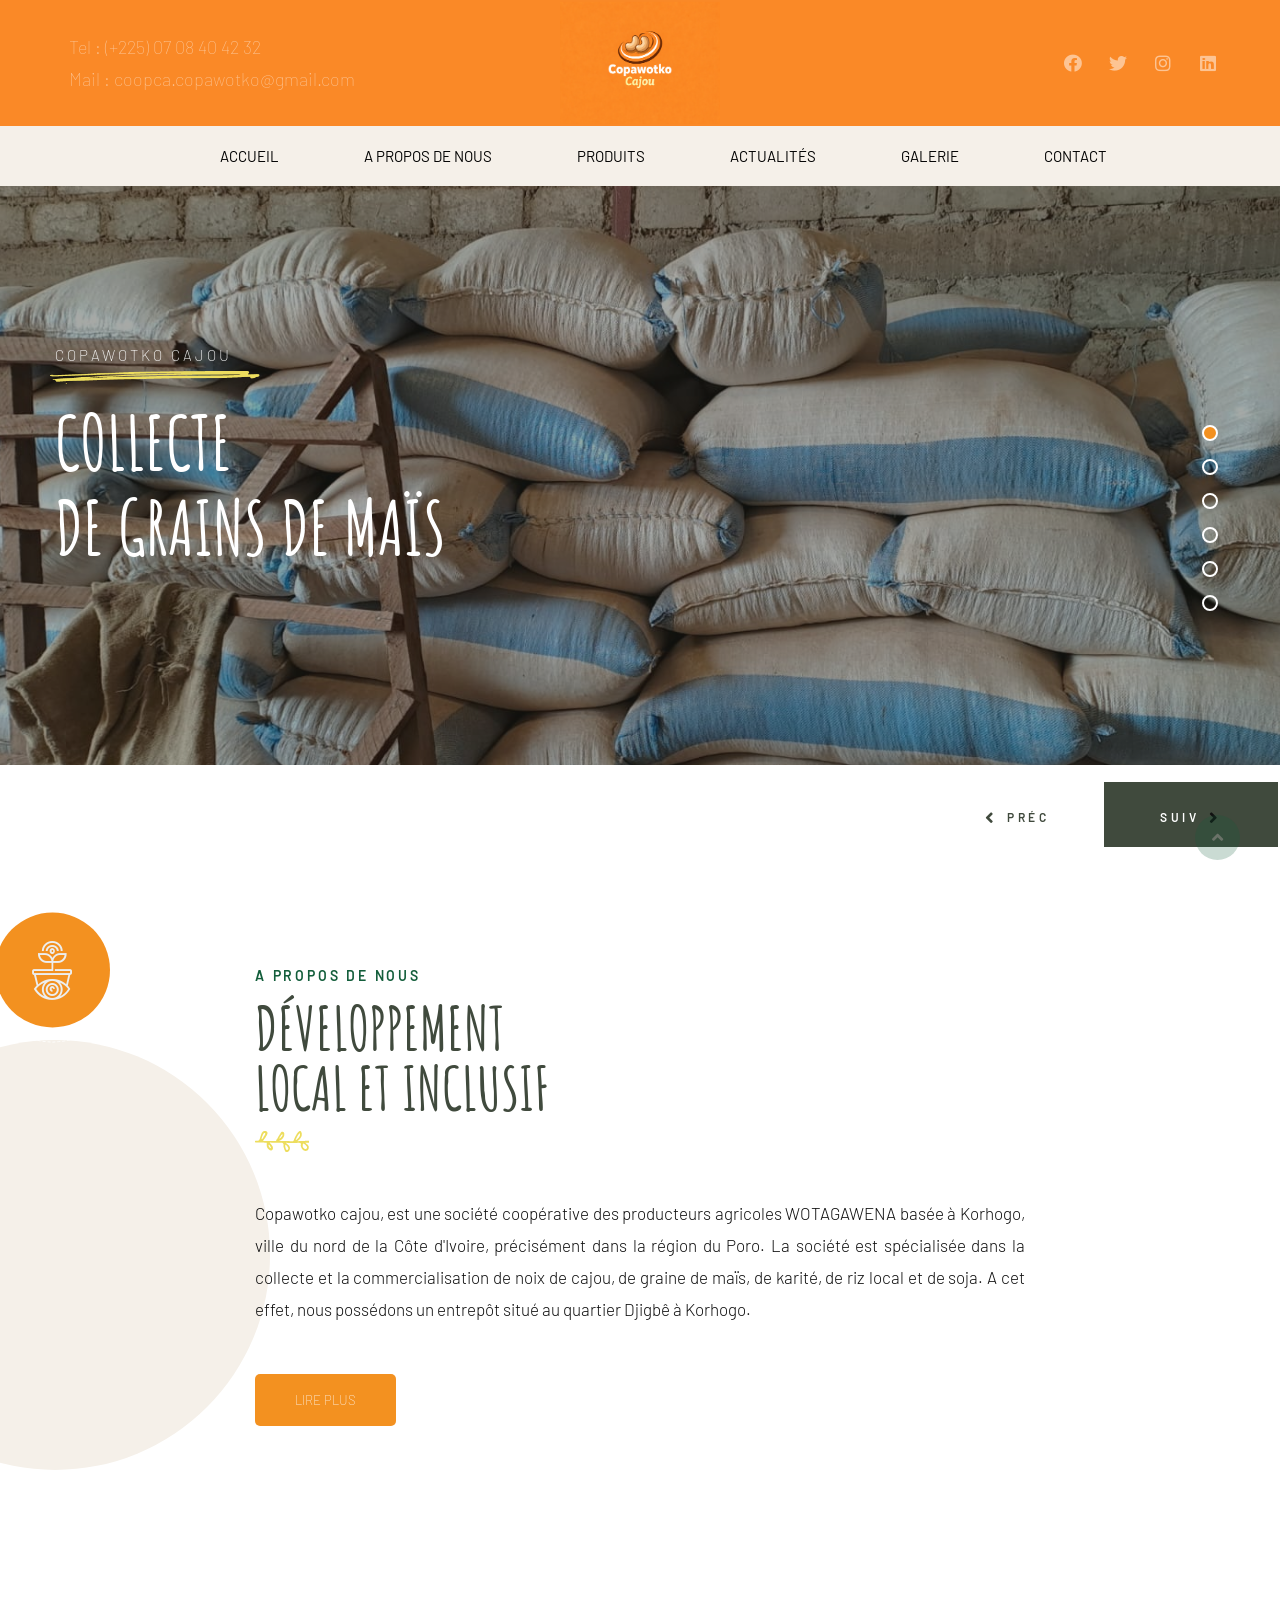
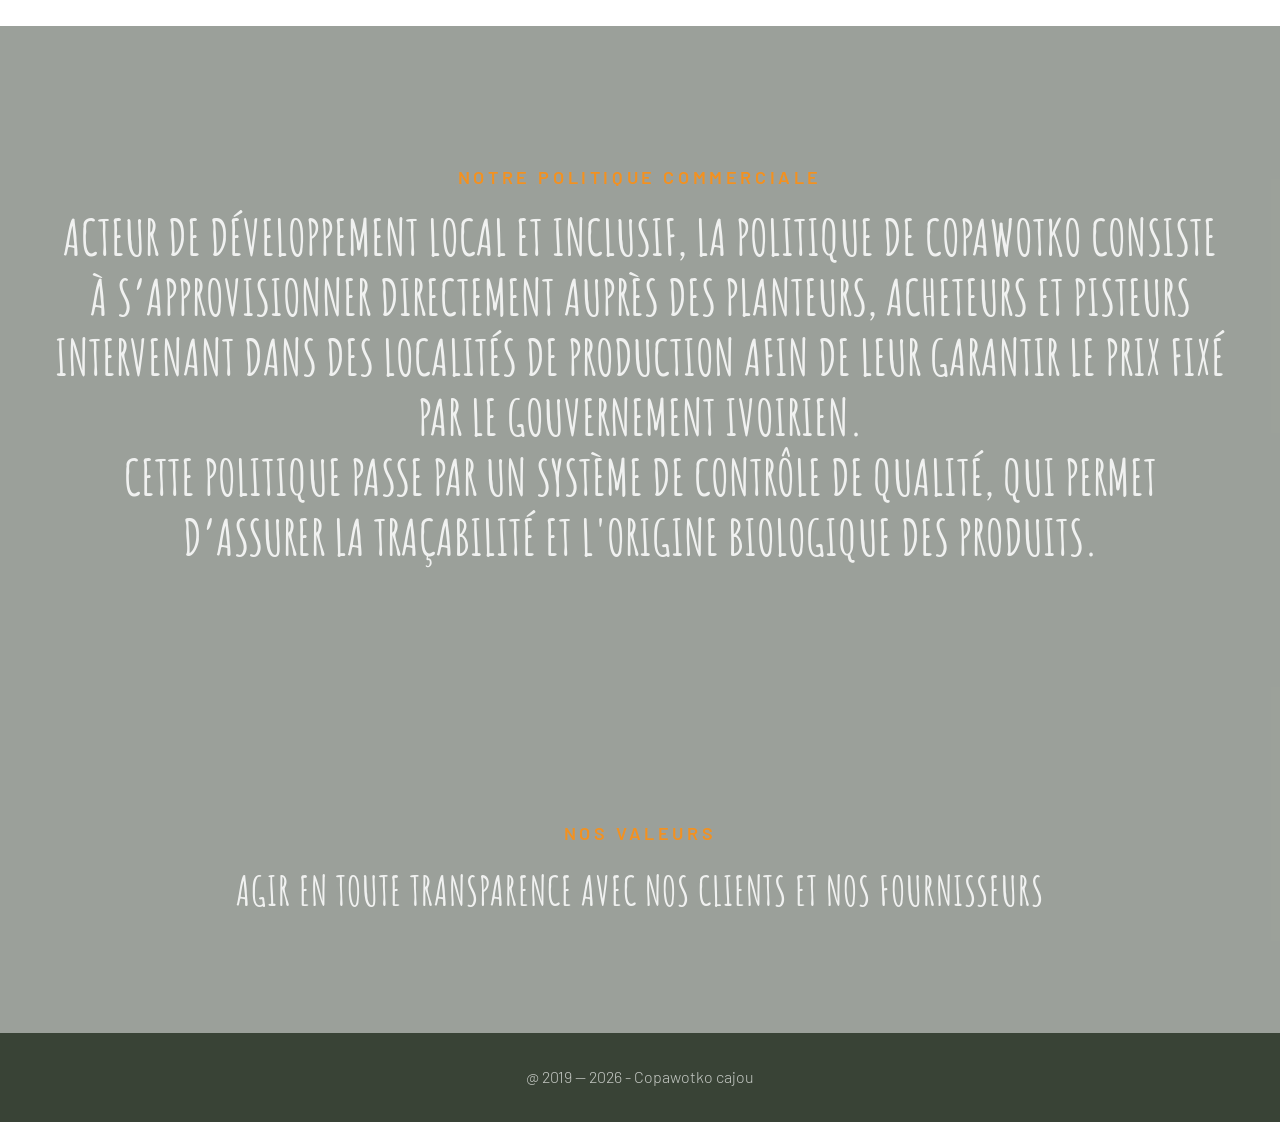
==== index.html @ 872df7a5 "mise à jour du site" ====
<!DOCTYPE html>
<html lang="en">

	
<meta http-equiv="content-type" content="text/html;charset=UTF-8" />
<head>
		<meta http-equiv="Content-Type" content="text/html; charset=UTF-8" /> 
<meta name="viewport" content="width=device-width, initial-scale=1.0">
<meta http-equiv="X-UA-Compatible" content="ie=edge">
<title>Accueil - Copawotko cajou</title>

<meta name="keywords" content="Accueil" />
<meta name="description" content="Copawotko cajou, est une société coopérative des producteurs agricoles WOTAGAWENA basée à Korhogo, ville du nord de la Côte d'Ivoire, précisément dans la région du Poro. La société est spécialisée dans la collecte et la commercialisation de noix de cajou, de maïs et de karité. A cet effet, nous possédons un entrepôt situé au quartier Djêguê à Korhogo." />
<base />

		<link rel="icon" type="image/png" href="assets/images/favicon.png">
<link
	  href="https://fonts.googleapis.com/css2?family=Barlow:ital,wght@0,300;0,400;0,500;0,600;0,700;0,800;1,300;1,400;1,500;1,600;1,700;1,800&amp;display=swap"
	  rel="stylesheet">
<link href="https://fonts.googleapis.com/css2?family=Amatic+SC:wght@400;700&amp;display=swap" rel="stylesheet">

<link rel="stylesheet" href="assets/css/animate.min.css">
<link rel="stylesheet" href="assets/css/bootstrap.min.css">
<link rel="stylesheet" href="assets/css/owl.carousel.min.css">
<link rel="stylesheet" href="assets/css/owl.theme.default.min.css">
<link rel="stylesheet" href="assets/css/magnific-popup.css">
<link rel="stylesheet" href="assets/css/fontawesome-all.min.css">
<link rel="stylesheet" href="assets/css/swiper.min.css">
<link rel="stylesheet" href="assets/css/bootstrap-select.min.css">

<link rel="stylesheet" href="assets/css/jquery.mCustomScrollbar.min.css">
<link rel="stylesheet" href="assets/css/bootstrap-datepicker.min.css">
<link rel="stylesheet" href="assets/css/vegas.min.css">
<link rel="stylesheet" href="assets/css/nouislider.min.css">
<link rel="stylesheet" href="assets/css/nouislider.pips.css">
<link rel="stylesheet" href="assets/css/agrikol_iconl.css">

<link rel="stylesheet" href="assets/css/style.css">
<link rel="stylesheet" href="assets/css/responsive.css">

<!-- Global site tag (gtag.js) - Google Analytics -->
<script async src="https://www.googletagmanager.com/gtag/js?id=G-FK2VE6LWW1"></script>
<script>
  window.dataLayer = window.dataLayer || [];
  function gtag(){dataLayer.push(arguments);}
  gtag('js', new Date());

  gtag('config', 'G-FK2VE6LWW1');
</script>

	</head>

	<body>

		<div class="preloader">
			<img src="assets/images/loader.png" class="preloader__image" alt="">
		</div>

		<div class="page-wrapper">

			<div class="site-header__header-one-wrap">

				<div class="topbar-one">
<!--	<div class="topbar_bg" style="background-image: url(assets/images/shapes/header-bg.png)"></div>-->
	<div class="container">
		<div class="topbar-one__left">
			<a href="Tel:+2252724310802" class="emaillink">
	<span class="icon-pho ne"></span> Tel : (+225) 07 08 40 42 32
</a>
<a href="mailto:coopca.copawotko@gmail.com" class="emaillink">
	<span class="icon-mes sage"></span> Mail : coopca.copawotko@gmail.com
</a>
		</div>
		<div class="topbar-one__middle">
			<a href="#" class="main-nav__logo">
				<img src="assets/images/resources/logo.png" class="main-logo" alt="Logo Copawotko" />
			</a>
		</div>
		<div class="topbar-one__right">
			<div class="topbar-one__social">
				<a href="https://www.facebook.com/copawotko.korhogo"><i class="fab fa-facebook"></i></a>
<a href="#"><i class="fab fa-twitter"></i></a>
<a href="#"><i class="fab fa-instagram"></i></a>
<a href="https://www.linkedin.com/company/copawotko/"><i class="fab fa-linkedin"></i></a>
			</div>
		</div>
	</div>
</div>

				<header class="main-nav__header-one">
	<nav class="header-navigation stricky">
		<div class="container clearfix">
			<div class="main-nav__left">

				<a href="#" class="side-menu__toggler">
					<i class="fa fa-bars"></i>
				</a>
			</div>
			<div class="main-nav__main-navigation">

				<!-- outerTpl -->
<ul class=" main-nav__navigation-box">
<!-- rowTpl -->
<li class="active">
<a href="index.html" >Accueil</a>

</li>
<!-- rowTpl -->
<li>
<a href="a-propos.html" >A propos de nous</a>

</li>
<!-- rowTpl -->
<li>
<a href="produits.html" >Produits</a>

</li>
<!-- rowTpl -->
<li>
<a href="actualites.html" >Actualités</a>

</li>
<!-- rowTpl -->
<li>
<a href="galerie.html" >Galerie</a>

</li>
<!-- rowTpl -->
<li class="last">
<a href="contact.html" >Contact</a>

</li>

</ul>

			</div>
		</div>
	</nav>
</header>

			</div>

			<section class="banner-section banner-one">
	<div class="banner-carousel owl-theme owl-carousel">
		<div class="slide-item">
	<div class="image-layer" style="background-image: url(assets/images/slides/slide11.jpeg);">
	</div>
	<div class="auto-container">
		<div class="content-box">
			<div class="content">
				<div class="inner">
					<div class="sub-title">Copawotko cajou</div>
					<h1>Collecte<br> de grains de maïs</h1>
					
				</div>
			</div>
		</div>
	</div>
</div><div class="slide-item">
	<div class="image-layer" style="background-image: url(assets/images/slides/slide22.jpeg);">
	</div>
	<div class="auto-container">
		<div class="content-box">
			<div class="content">
				<div class="inner">
					<div class="sub-title">Copawotko cajou</div>
					<h1>Collecte<br> de noix de cajou</h1>
					
				</div>
			</div>
		</div>
	</div>
</div><div class="slide-item">
	<div class="image-layer" style="background-image: url(assets/images/slides/slide33.jpeg);">
	</div>
	<div class="auto-container">
		<div class="content-box">
			<div class="content">
				<div class="inner">
					<div class="sub-title">Copawotko cajou</div>
					<h1>Collecte<br> de Joshua. </h1>
					
				</div>
			</div>
		</div>
	</div>
</div><div class="slide-item">
	<div class="image-layer" style="background-image: url(assets/images/slides/slide44.jpeg);">
	</div>
	<div class="auto-container">
		<div class="content-box">
			<div class="content">
				<div class="inner">
					<div class="sub-title">Copawotko cajou</div>
					<h1>Collecte<br> de riz local. </h1>
					
				</div>
			</div>
		</div>
	</div>
</div><div class="slide-item">
	<div class="image-layer" style="background-image: url(assets/images/slides/slide33.jpeg);">
	</div>
	<div class="auto-container">
		<div class="content-box">
			<div class="content">
				<div class="inner">
					<div class="sub-title">Copawotko cajou</div>
					<h1>Collecte<br> de karité. </h1>
					
				</div>
			</div>
		</div>
	</div>
</div><div class="slide-item">
	<div class="image-layer" style="background-image: url(assets/images/slides/slide66.jpg);">
	</div>
	<div class="auto-container">
		<div class="content-box">
			<div class="content">
				<div class="inner">
					<div class="sub-title">Copawotko cajou</div>
					<h1>Location<br> de moyens de transport pour marchandises. </h1>
					
				</div>
			</div>
		</div>
	</div>
</div>
	</div>
</section>

			<section class="about_one">
	<div class="container">
		<div class="row">
			<div class="col-xl-6 col-lg-6">
	<div class="about1_img">
		<div class="about1_shape_1"></div>
		<!--<img src="assets/images/about/home-about01.jpg" alt="A propos de nous">-->
		<div class="about1_icon-box">
			<div class="circle">
				<span class="icon-focus"></span>
			</div>
		</div>
		<!--<div class="about_img_2">
			<img src="assets/images/about/home-about1.jpeg" alt="A propos de nous">
		</div> -->
	</div>
</div>
<div class="col-xl-8 col-lg-10 mx-auto">
	<div class="block-title text-left">
		<p>A propos de nous</p>
		<h3>Développement <br/>local et inclusif</h3>
		<div class="leaf">
			<img src="assets/images/resources/leaf.png" alt="">
		</div>
	</div>
	<div class="about_content">
		<div class="text">
			<p> Copawotko cajou, est une société coopérative des producteurs agricoles WOTAGAWENA basée à Korhogo, ville du nord de la Côte d'Ivoire, précisément dans la région du Poro. La société est spécialisée dans la collecte et la commercialisation de noix de cajou, de graine de maïs, de karité, de riz local et de soja. A cet effet, nous possédons un entrepôt situé au quartier Djigbê à Korhogo. </p>
		</div>

		<div class="about1__button-block">
			<a href="a-propos.html" class="thm-btn about_one__btn">Lire plus</a>
		</div>
	</div>
</div>
		</div>
	</div>
<!-- </section>

			<section class="service_one">
	<div class="container">
		<div class="block-title text-center">
	<p>Collecte et commercialisation</p>
	<h3>Nos produits</h3>
	<div class="leaf">
		<img src="assets/images/resources/leaf.png" alt="">
	</div>
</div>
		<div class="row home-productcenter">
			<div class="col-xl-3 col-lg-3 col-md-6">
	<div class="service_1_single wow fadeInUp">
		<div class="content">
			<h3>Noix de cajou<br></h3>
			<p></p>
		</div>
		<div class="service_1_img">
			<img src="assets/images/products/anacarde.png" alt="Noix de cajou">
			<div class="hover_box">
				<a href="produits/amande-de-cajou-entiere"><span class="icon-left-arrow"></span></a>
			</div>
		</div>
	</div>
</div><div class="col-xl-3 col-lg-3 col-md-6">
	<div class="service_1_single wow fadeInUp">
		<div class="content">
			<h3>Graine de maïs<br></h3>
			<p></p>
		</div>
		<div class="service_1_img">
			<img src="assets/images/products/maïs.png" alt="Graine de maïs">
			<div class="hover_box">
				<a href="produits/graine-de-mais"><span class="icon-left-arrow"></span></a>
			</div>
		</div>
	</div>
</div><div class="col-xl-3 col-lg-3 col-md-6">
	<div class="service_1_single wow fadeInUp">
		<div class="content">
			<h3>Karité<br></h3>
			<p></p>
		</div>
		<div class="service_1_img">
			<img src="assets/images/products/karite.png" alt="Karité">
			<div class="hover_box">
				<a href="produits/beurre-de-cajou"><span class="icon-left-arrow"></span></a>
			</div>
		</div>
	</div>
</div>
		</div>
	</div> -->
</section>

			<section class="video-one" style="background-image:url(assets/images/parlx.jpeg);">
	<div class="container text-center">
		<p>Notre politique commerciale</p>
		<h3>Acteur de développement local et inclusif, la politique de Copawotko consiste à s’approvisionner directement auprès des planteurs, acheteurs et pisteurs intervenant dans des localités de production afin de leur garantir le prix fixé par le Gouvernement ivoirien.<br>Cette politique passe par un système de contrôle de qualité, qui permet d’assurer la traçabilité et l'origine biologique des produits.</h3>
	</div>
<!-- </section>

			<section class="blog-one">
	<div class="container">
			<div class="block-title text-center">
	<p>Restez informé</p>
	<h3>Nos actualités</h3>
	<div class="leaf">
		<img src="assets/images/resources/leaf.png" alt="">
	</div>
</div>
		<div class="row">
			<div class="col-xl-4 col-lg-4">
	<div class="blog_one_single wow fadeInUp" data-wow-delay="300ms">
		<div class="blog_one_image">
			<div class="blog_image">
				<img src="assets/images/blog/carte-postale-dabakala.jpg" alt="Copawotko, une entreprise engagée dans le développement local">
				<div class="blog_one_date_box">
					<p>22 Apr 2021</p>
				</div>
			</div>
			<div class="blog-one__content">
				<h3><a href="actualites/cote-divoire-cajou-une-entreprise-engagee-dans-le-developpement-local.html">Copawotko, une entreprise engagée dans le développement local</a></h3>
				<div class="blog_one_text">
					<p>Entreprise ivoirienne basée à Korhogo, ville du nord de la Côte d'Ivoire, précisément dans la région du Poro</p>
				</div>
				<div class="read_more_btn">
					<a href="actualites/cote-divoire-cajou-une-entreprise-engagee-dans-le-developpement-local.html"><i class="fa fa-angle-right"></i>Lire plus</a>
				</div>
			</div>
		</div>
	</div>
</div><div class="col-xl-4 col-lg-4">
	<div class="blog_one_single wow fadeInUp" data-wow-delay="300ms">
		<div class="blog_one_image">
			<div class="blog_image">
				<img src="assets/images/blog/anacardier.jpg" alt="La Cajou, le maïs et la karite, nos richesses dans le Poro">
				<div class="blog_one_date_box">
					<p>23 Nov 2021</p>
				</div>
			</div>
			<div class="blog-one__content">
				<h3><a href="actualites/la-cajou-notre-richesse-dans-le-hambol.html">La Cajou, notre richesse dans le Poro</a></h3>
				<div class="blog_one_text">
					<p>D’une superficie de 12 500 km², la région du Poro est située au nord de la Côte d’Ivoire. Le département de Korhogo est situé dans le district des Savanes, au nord de la Côte d’Ivoire, et constitue le chef-lieu de la région du Poro.</p>
				</div>
				<div class="read_more_btn">
					<a href="actualites/la-cajou-notre-richesse-dans-le-hambol.html"><i class="fa fa-angle-right"></i>Lire plus</a>
				</div>
			</div>
		</div>
	</div>
</div><div class="col-xl-4 col-lg-4">
	<div class="blog_one_single wow fadeInUp" data-wow-delay="300ms">
		<div class="blog_one_image">
			<div class="blog_image">
				<img src="assets/images/blog/cicajou.jpg" alt="Noix de cajou : la Côte d'Ivoire réalise sa «meilleure campagne» depuis cinq ans">
				<div class="blog_one_date_box">
					<p>22 Apr 2021</p>
				</div>
			</div>
			<div class="blog-one__content">
				<h3><a href="actualites/noix-de-cajou-la-cote-divoire-realise-sa-meilleure-campagne-depuis-cinq-ans.html">Noix de cajou : la Côte d'Ivoire réalise sa «meilleure campagne» depuis cinq ans</a></h3>
				<div class="blog_one_text">
					<p>La Côte d'Ivoire, leader mondial de la noix de cajou, réalise en 2021 «sa meilleure campagne de commercialisation»</p>
				</div>
				<div class="read_more_btn">
					<a href="actualites/noix-de-cajou-la-cote-divoire-realise-sa-meilleure-campagne-depuis-cinq-ans.html"><i class="fa fa-angle-right"></i>Lire plus</a>
				</div>
			</div>
		</div>
	</div>
</div>
		</div>
	</div>-->
</section>

			<section class="video-one" style="background-image:url(assets/images/parlx.jpeg);">
	<div class="container parallax_two text-center">
		<p>Nos valeurs</p>
		<h3>Agir en toute transparence avec nos clients et nos fournisseurs</h3>
	</div>
</section>			

			<div class="site-footer_bottom">
	<div class="container site-footer_container">
		<div class="site-footer_bottom_copyright">
			<p>@ 2019 &mdash; 2026 - Copawotko cajou</p>
		</div>
	</div>
</div>

		</div> 

		<a href="#" data-target="html" class="scroll-to-target scroll-to-top"><i class="fa fa-angle-up"></i></a>

		<div class="side-menu__block">
	<div class="side-menu__block-overlay custom-cursor__overlay">
		<div class="cursor"></div>
		<div class="cursor-follower"></div>
	</div><!-- /.side-menu__block-overlay -->
	<div class="side-menu__block-inner ">
		<div class="side-menu__top justify-content-end">
			<a href="#" class="side-menu__toggler side-menu__close-btn">
				<img src="assets/images/shapes/close-1-1.png" alt="">
			</a>
		</div><!-- /.side-menu__top -->

		<nav class="mobile-nav__container">
			<!-- content is loading via js -->
		</nav>

		<div class="side-menu__sep"></div><!-- /.side-menu__sep -->

		<div class="side-menu__content">
			<p>
				<a href="Tel:+2252724310802" class="emaillink">
	<span class="icon-pho ne"></span> Tel : (+225) 07 08 40 42 32
</a>
<a href="mailto:coopca.copawotko@gmail.com" class="emaillink">
	<span class="icon-mes sage"></span> Mail : coopca.copawotko@gmail.com
</a>
			</p>
			<div class="side-menu__social">
				<a href="https://www.facebook.com/copawotko.korhogo"><i class="fab fa-facebook"></i></a>
<a href="#"><i class="fab fa-twitter"></i></a>
<a href="#"><i class="fab fa-instagram"></i></a>
<a href="https://www.linkedin.com/company/copawotko/"><i class="fab fa-linkedin"></i></a>
			</div>
		</div>
	</div>
</div>

		<script src="assets/js/jquery.min.js"></script>
<script src="assets/js/bootstrap.bundle.min.js"></script>
<script src="assets/js/owl.carousel.min.js"></script>
<script src="assets/js/waypoints.min.js"></script>
<script src="assets/js/jquery.counterup.min.js"></script>
<script src="assets/js/TweenMax.min.js"></script>
<script src="assets/js/wow.js"></script>
<script src="assets/js/jquery.magnific-popup.min.js"></script>
<script src="assets/js/jquery.ajaxchimp.min.js"></script>
<script src="assets/js/swiper.min.js"></script>
<script src="assets/js/typed-2.0.11.js"></script>
<script src="assets/js/vegas.min.js"></script>
<script src="assets/js/jquery.validate.min.js"></script>
<script src="assets/js/bootstrap-select.min.js"></script>
<script src="assets/js/countdown.min.js"></script>
<script src="assets/js/jquery.mCustomScrollbar.concat.min.js"></script>
<script src="assets/js/bootstrap-datepicker.min.js"></script>
<script src="assets/js/nouislider.min.js"></script>
<script src="assets/js/isotope.js"></script>
<script src="assets/js/appear.js"></script>


<script src="assets/js/theme.js"></script>

<script src="../www.google.com/recaptcha/api.js" async defer></script>

	</body>

</html>
---- assets/css/vegas.min.css ----
.vegas-overlay,.vegas-slide,.vegas-slide-inner,.vegas-timer,.vegas-wrapper{position:absolute;top:0;left:0;bottom:0;right:0;overflow:hidden;border:none;padding:0;margin:0}.vegas-overlay{opacity:.5;background:url(overlays/02.html) center center}.vegas-timer{top:auto;bottom:0;height:2px}.vegas-timer-progress{width:0;height:100%;background:#fff;transition:width ease-out}.vegas-timer-running .vegas-timer-progress{width:100%}.vegas-slide,.vegas-slide-inner{margin:0;padding:0;background:center center no-repeat;-webkit-transform:translateZ(0);transform:translateZ(0);will-change:transform,opacity}body .vegas-container{overflow:hidden!important;position:relative}.vegas-video{min-width:100%;min-height:100%;width:auto;height:auto}body.vegas-container{overflow:auto;position:static;z-index:-2}body.vegas-container>.vegas-overlay,body.vegas-container>.vegas-slide,body.vegas-container>.vegas-timer{position:fixed;z-index:-1}.vegas-transition-blur,.vegas-transition-blur2{opacity:0;-webkit-filter:blur(32px) brightness(1.01);filter:blur(32px) brightness(1.01)}.vegas-transition-blur-in,.vegas-transition-blur2-in{opacity:1;-webkit-filter:blur(0) brightness(1.01);filter:blur(0) brightness(1.01)}.vegas-transition-blur2-out{opacity:0}.vegas-transition-burn,.vegas-transition-burn2{opacity:0;-webkit-filter:contrast(1000%) saturate(1000%);filter:contrast(1000%) saturate(1000%)}.vegas-transition-burn-in,.vegas-transition-burn2-in{opacity:1;-webkit-filter:contrast(100%) saturate(100%);filter:contrast(100%) saturate(100%)}.vegas-transition-burn2-out{opacity:0;-webkit-filter:contrast(1000%) saturate(1000%);filter:contrast(1000%) saturate(1000%)}.vegas-transition-fade,.vegas-transition-fade2{opacity:0}.vegas-transition-fade-in,.vegas-transition-fade2-in{opacity:1}.vegas-transition-fade2-out{opacity:0}.vegas-transition-flash,.vegas-transition-flash2{opacity:0;-webkit-filter:brightness(25);filter:brightness(25)}.vegas-transition-flash-in,.vegas-transition-flash2-in{opacity:1;-webkit-filter:brightness(1);filter:brightness(1)}.vegas-transition-flash2-out{opacity:0;-webkit-filter:brightness(25);filter:brightness(25)}.vegas-transition-negative,.vegas-transition-negative2{opacity:0;-webkit-filter:invert(100%);filter:invert(100%)}.vegas-transition-negative-in,.vegas-transition-negative2-in{opacity:1;-webkit-filter:invert(0);filter:invert(0)}.vegas-transition-negative2-out{opacity:0;-webkit-filter:invert(100%);filter:invert(100%)}.vegas-transition-slideDown,.vegas-transition-slideDown2{-webkit-transform:translateY(-100%);transform:translateY(-100%)}.vegas-transition-slideDown-in,.vegas-transition-slideDown2-in{-webkit-transform:translateY(0);transform:translateY(0)}.vegas-transition-slideDown2-out{-webkit-transform:translateY(100%);transform:translateY(100%)}.vegas-transition-slideLeft,.vegas-transition-slideLeft2{-webkit-transform:translateX(100%);transform:translateX(100%)}.vegas-transition-slideLeft-in,.vegas-transition-slideLeft2-in{-webkit-transform:translateX(0);transform:translateX(0)}.vegas-transition-slideLeft2-out,.vegas-transition-slideRight,.vegas-transition-slideRight2{-webkit-transform:translateX(-100%);transform:translateX(-100%)}.vegas-transition-slideRight-in,.vegas-transition-slideRight2-in{-webkit-transform:translateX(0);transform:translateX(0)}.vegas-transition-slideRight2-out{-webkit-transform:translateX(100%);transform:translateX(100%)}.vegas-transition-slideUp,.vegas-transition-slideUp2{-webkit-transform:translateY(100%);transform:translateY(100%)}.vegas-transition-slideUp-in,.vegas-transition-slideUp2-in{-webkit-transform:translateY(0);transform:translateY(0)}.vegas-transition-slideUp2-out{-webkit-transform:translateY(-100%);transform:translateY(-100%)}.vegas-transition-swirlLeft,.vegas-transition-swirlLeft2{-webkit-transform:scale(2) rotate(35deg);transform:scale(2) rotate(35deg);opacity:0}.vegas-transition-swirlLeft-in,.vegas-transition-swirlLeft2-in{-webkit-transform:scale(1) rotate(0);transform:scale(1) rotate(0);opacity:1}.vegas-transition-swirlLeft2-out,.vegas-transition-swirlRight,.vegas-transition-swirlRight2{-webkit-transform:scale(2) rotate(-35deg);transform:scale(2) rotate(-35deg);opacity:0}.vegas-transition-swirlRight-in,.vegas-transition-swirlRight2-in{-webkit-transform:scale(1) rotate(0);transform:scale(1) rotate(0);opacity:1}.vegas-transition-swirlRight2-out{-webkit-transform:scale(2) rotate(35deg);transform:scale(2) rotate(35deg);opacity:0}.vegas-transition-zoomIn,.vegas-transition-zoomIn2{-webkit-transform:scale(0);transform:scale(0);opacity:0}.vegas-transition-zoomIn-in,.vegas-transition-zoomIn2-in{-webkit-transform:scale(1);transform:scale(1);opacity:1}.vegas-transition-zoomIn2-out,.vegas-transition-zoomOut,.vegas-transition-zoomOut2{-webkit-transform:scale(2);transform:scale(2);opacity:0}.vegas-transition-zoomOut-in,.vegas-transition-zoomOut2-in{-webkit-transform:scale(1);transform:scale(1);opacity:1}.vegas-transition-zoomOut2-out{-webkit-transform:scale(0);transform:scale(0);opacity:0}.vegas-animation-kenburns{-webkit-animation:kenburns ease-out;animation:kenburns ease-out}@-webkit-keyframes kenburns{0%{-webkit-transform:scale(1.5);transform:scale(1.5)}100%{-webkit-transform:scale(1);transform:scale(1)}}@keyframes kenburns{0%{-webkit-transform:scale(1.5);transform:scale(1.5)}100%{-webkit-transform:scale(1);transform:scale(1)}}.vegas-animation-kenburnsDownLeft{-webkit-animation:kenburnsDownLeft ease-out;animation:kenburnsDownLeft ease-out}@-webkit-keyframes kenburnsDownLeft{0%{-webkit-transform:scale(1.5) translate(10%,-10%);transform:scale(1.5) translate(10%,-10%)}100%{-webkit-transform:scale(1) translate(0,0);transform:scale(1) translate(0,0)}}@keyframes kenburnsDownLeft{0%{-webkit-transform:scale(1.5) translate(10%,-10%);transform:scale(1.5) translate(10%,-10%)}100%{-webkit-transform:scale(1) translate(0,0);transform:scale(1) translate(0,0)}}.vegas-animation-kenburnsDownRight{-webkit-animation:kenburnsDownRight ease-out;animation:kenburnsDownRight ease-out}@-webkit-keyframes kenburnsDownRight{0%{-webkit-transform:scale(1.5) translate(-10%,-10%);transform:scale(1.5) translate(-10%,-10%)}100%{-webkit-transform:scale(1) translate(0,0);transform:scale(1) translate(0,0)}}@keyframes kenburnsDownRight{0%{-webkit-transform:scale(1.5) translate(-10%,-10%);transform:scale(1.5) translate(-10%,-10%)}100%{-webkit-transform:scale(1) translate(0,0);transform:scale(1) translate(0,0)}}.vegas-animation-kenburnsDown{-webkit-animation:kenburnsDown ease-out;animation:kenburnsDown ease-out}@-webkit-keyframes kenburnsDown{0%{-webkit-transform:scale(1.5) translate(0,-10%);transform:scale(1.5) translate(0,-10%)}100%{-webkit-transform:scale(1) translate(0,0);transform:scale(1) translate(0,0)}}@keyframes kenburnsDown{0%{-webkit-transform:scale(1.5) translate(0,-10%);transform:scale(1.5) translate(0,-10%)}100%{-webkit-transform:scale(1) translate(0,0);transform:scale(1) translate(0,0)}}.vegas-animation-kenburnsLeft{-webkit-animation:kenburnsLeft ease-out;animation:kenburnsLeft ease-out}@-webkit-keyframes kenburnsLeft{0%{-webkit-transform:scale(1.5) translate(10%,0);transform:scale(1.5) translate(10%,0)}100%{-webkit-transform:scale(1) translate(0,0);transform:scale(1) translate(0,0)}}@keyframes kenburnsLeft{0%{-webkit-transform:scale(1.5) translate(10%,0);transform:scale(1.5) translate(10%,0)}100%{-webkit-transform:scale(1) translate(0,0);transform:scale(1) translate(0,0)}}.vegas-animation-kenburnsRight{-webkit-animation:kenburnsRight ease-out;animation:kenburnsRight ease-out}@-webkit-keyframes kenburnsRight{0%{-webkit-transform:scale(1.5) translate(-10%,0);transform:scale(1.5) translate(-10%,0)}100%{-webkit-transform:scale(1) translate(0,0);transform:scale(1) translate(0,0)}}@keyframes kenburnsRight{0%{-webkit-transform:scale(1.5) translate(-10%,0);transform:scale(1.5) translate(-10%,0)}100%{-webkit-transform:scale(1) translate(0,0);transform:scale(1) translate(0,0)}}.vegas-animation-kenburnsUpLeft{-webkit-animation:kenburnsUpLeft ease-out;animation:kenburnsUpLeft ease-out}@-webkit-keyframes kenburnsUpLeft{0%{-webkit-transform:scale(1.5) translate(10%,10%);transform:scale(1.5) translate(10%,10%)}100%{-webkit-transform:scale(1) translate(0,0);transform:scale(1) translate(0,0)}}@keyframes kenburnsUpLeft{0%{-webkit-transform:scale(1.5) translate(10%,10%);transform:scale(1.5) translate(10%,10%)}100%{-webkit-transform:scale(1) translate(0,0);transform:scale(1) translate(0,0)}}.vegas-animation-kenburnsUpRight{-webkit-animation:kenburnsUpRight ease-out;animation:kenburnsUpRight ease-out}@-webkit-keyframes kenburnsUpRight{0%{-webkit-transform:scale(1.5) translate(-10%,10%);transform:scale(1.5) translate(-10%,10%)}100%{-webkit-transform:scale(1) translate(0,0);transform:scale(1) translate(0,0)}}@keyframes kenburnsUpRight{0%{-webkit-transform:scale(1.5) translate(-10%,10%);transform:scale(1.5) translate(-10%,10%)}100%{-webkit-transform:scale(1) translate(0,0);transform:scale(1) translate(0,0)}}.vegas-animation-kenburnsUp{-webkit-animation:kenburnsUp ease-out;animation:kenburnsUp ease-out}@-webkit-keyframes kenburnsUp{0%{-webkit-transform:scale(1.5) translate(0,10%);transform:scale(1.5) translate(0,10%)}100%{-webkit-transform:scale(1) translate(0,0);transform:scale(1) translate(0,0)}}@keyframes kenburnsUp{0%{-webkit-transform:scale(1.5) translate(0,10%);transform:scale(1.5) translate(0,10%)}100%{-webkit-transform:scale(1) translate(0,0);transform:scale(1) translate(0,0)}}
/*# sourceMappingURL=vegas.min.css.map */
---- assets/css/nouislider.min.css ----
/*! nouislider - 14.1.1 - 12/15/2019 */
.noUi-target,.noUi-target *{-webkit-touch-callout:none;-webkit-tap-highlight-color:transparent;-webkit-user-select:none;-ms-touch-action:none;touch-action:none;-ms-user-select:none;-moz-user-select:none;user-select:none;-moz-box-sizing:border-box;box-sizing:border-box}.noUi-target{position:relative}.noUi-base,.noUi-connects{width:100%;height:100%;position:relative;z-index:1}.noUi-connects{overflow:hidden;z-index:0}.noUi-connect,.noUi-origin{will-change:transform;position:absolute;z-index:1;top:0;right:0;-ms-transform-origin:0 0;-webkit-transform-origin:0 0;-webkit-transform-style:preserve-3d;transform-origin:0 0;transform-style:flat}.noUi-connect{height:100%;width:100%}.noUi-origin{height:10%;width:10%}.noUi-txt-dir-rtl.noUi-horizontal .noUi-origin{left:0;right:auto}.noUi-vertical .noUi-origin{width:0}.noUi-horizontal .noUi-origin{height:0}.noUi-handle{-webkit-backface-visibility:hidden;backface-visibility:hidden;position:absolute}.noUi-touch-area{height:100%;width:100%}.noUi-state-tap .noUi-connect,.noUi-state-tap .noUi-origin{-webkit-transition:transform .3s;transition:transform .3s}.noUi-state-drag *{cursor:inherit!important}.noUi-horizontal{height:18px}.noUi-horizontal .noUi-handle{width:34px;height:28px;right:-17px;top:-6px}.noUi-vertical{width:18px}.noUi-vertical .noUi-handle{width:28px;height:34px;right:-6px;top:-17px}.noUi-txt-dir-rtl.noUi-horizontal .noUi-handle{left:-17px;right:auto}.noUi-target{background:#FAFAFA;border-radius:4px;border:1px solid #D3D3D3;box-shadow:inset 0 1px 1px #F0F0F0,0 3px 6px -5px #BBB}.noUi-connects{border-radius:3px}.noUi-connect{background:#3FB8AF}.noUi-draggable{cursor:ew-resize}.noUi-vertical .noUi-draggable{cursor:ns-resize}.noUi-handle{border:1px solid #D9D9D9;border-radius:3px;background:#FFF;cursor:default;box-shadow:inset 0 0 1px #FFF,inset 0 1px 7px #EBEBEB,0 3px 6px -3px #BBB}.noUi-active{box-shadow:inset 0 0 1px #FFF,inset 0 1px 7px #DDD,0 3px 6px -3px #BBB}.noUi-handle:after,.noUi-handle:before{content:"";display:block;position:absolute;height:14px;width:1px;background:#E8E7E6;left:14px;top:6px}.noUi-handle:after{left:17px}.noUi-vertical .noUi-handle:after,.noUi-vertical .noUi-handle:before{width:14px;height:1px;left:6px;top:14px}.noUi-vertical .noUi-handle:after{top:17px}[disabled] .noUi-connect{background:#B8B8B8}[disabled] .noUi-handle,[disabled].noUi-handle,[disabled].noUi-target{cursor:not-allowed}.noUi-pips,.noUi-pips *{-moz-box-sizing:border-box;box-sizing:border-box}.noUi-pips{position:absolute;color:#999}.noUi-value{position:absolute;white-space:nowrap;text-align:center}.noUi-value-sub{color:#ccc;font-size:10px}.noUi-marker{position:absolute;background:#CCC}.noUi-marker-sub{background:#AAA}.noUi-marker-large{background:#AAA}.noUi-pips-horizontal{padding:10px 0;height:80px;top:100%;left:0;width:100%}.noUi-value-horizontal{-webkit-transform:translate(-50%,50%);transform:translate(-50%,50%)}.noUi-rtl .noUi-value-horizontal{-webkit-transform:translate(50%,50%);transform:translate(50%,50%)}.noUi-marker-horizontal.noUi-marker{margin-left:-1px;width:2px;height:5px}.noUi-marker-horizontal.noUi-marker-sub{height:10px}.noUi-marker-horizontal.noUi-marker-large{height:15px}.noUi-pips-vertical{padding:0 10px;height:100%;top:0;left:100%}.noUi-value-vertical{-webkit-transform:translate(0,-50%);transform:translate(0,-50%);padding-left:25px}.noUi-rtl .noUi-value-vertical{-webkit-transform:translate(0,50%);transform:translate(0,50%)}.noUi-marker-vertical.noUi-marker{width:5px;height:2px;margin-top:-1px}.noUi-marker-vertical.noUi-marker-sub{width:10px}.noUi-marker-vertical.noUi-marker-large{width:15px}.noUi-tooltip{display:block;position:absolute;border:1px solid #D9D9D9;border-radius:3px;background:#fff;color:#000;padding:5px;text-align:center;white-space:nowrap}.noUi-horizontal .noUi-tooltip{-webkit-transform:translate(-50%,0);transform:translate(-50%,0);left:50%;bottom:120%}.noUi-vertical .noUi-tooltip{-webkit-transform:translate(0,-50%);transform:translate(0,-50%);top:50%;right:120%}
---- assets/css/nouislider.pips.css ----
/* Base;
 *
 */
.noUi-pips,
.noUi-pips * {
-moz-box-sizing: border-box;
	box-sizing: border-box;
}
.noUi-pips {
	position: absolute;
	font: 400 12px Arial;
	color: #999;
}

/* Values;
 *
 */
.noUi-value {
	width: 40px;
	position: absolute;
	text-align: center;
}
.noUi-value-sub {
	color: #ccc;
	font-size: 10px;
}

/* Markings;
 *
 */
.noUi-marker {
	position: absolute;
	background: #CCC;
}
.noUi-marker-sub {
	background: #AAA;
}
.noUi-marker-large {
	background: #AAA;
}

/* Horizontal layout;
 *
 */
.noUi-pips-horizontal {
	padding: 10px 0;
	height: 50px;
	top: 100%;
	left: 0;
	width: 100%;
}
.noUi-value-horizontal {
	margin-left: -20px;
	padding-top: 20px;
}
.noUi-value-horizontal.noUi-value-sub {
	padding-top: 15px;
}

.noUi-marker-horizontal.noUi-marker {
	margin-left: -1px;
	width: 2px;
	height: 5px;
}
.noUi-marker-horizontal.noUi-marker-sub {
	height: 10px;
}
.noUi-marker-horizontal.noUi-marker-large {
	height: 15px;
}

/* Vertical layout;
 *
 */
.noUi-pips-vertical {
	padding: 0 10px;
	height: 100%;
	top: 0;
	left: 100%;
}
.noUi-value-vertical {
	width: 15px;
	margin-left: 20px;
	margin-top: -5px;
}

.noUi-marker-vertical.noUi-marker {
	width: 5px;
	height: 2px;
	margin-top: -1px;
}
.noUi-marker-vertical.noUi-marker-sub {
	width: 10px;
}
.noUi-marker-vertical.noUi-marker-large {
	width: 15px;
}
---- assets/css/agrikol_iconl.css ----
@font-face {
  font-family: 'icomoon';
  src:  url('../fonts/icomoone8d3.eot?esr9ov');
  src:  url('../fonts/icomoone8d3.eot?esr9ov#iefix') format('embedded-opentype'),
    url('../fonts/icomoone8d3.ttf?esr9ov') format('truetype'),
    url('../fonts/icomoone8d3.woff?esr9ov') format('woff'),
    url('../fonts/icomoone8d3.svg?esr9ov#icomoon') format('svg');
  font-weight: normal;
  font-style: normal;
  font-display: block;
}

[class^="icon-"], [class*=" icon-"] {
  /* use !important to prevent issues with browser extensions that change fonts */
  font-family: 'icomoon' !important;
  speak: never;
  font-style: normal;
  font-weight: normal;
  font-variant: normal;
  text-transform: none;
  line-height: 1;

  /* Better Font Rendering =========== */
  -webkit-font-smoothing: antialiased;
  -moz-osx-font-smoothing: grayscale;
}

.icon-left-arrow:before {
  content: "\e900";
}
.icon-message:before {
  content: "\e901";
}
.icon-phone-call:before {
  content: "\e902";
}
.icon-magnifying-glass:before {
  content: "\e903";
}
.icon-shopping-cart:before {
  content: "\e904";
}
.icon-focus:before {
  content: "\e905";
}
.icon-harvest:before {
  content: "\e906";
}
.icon-temperature:before {
  content: "\e907";
}
.icon-tractor:before {
  content: "\e908";
}
.icon-cart:before {
  content: "\e909";
}
.icon-watering-can:before {
  content: "\e90a";
}
.icon-log:before {
  content: "\e90b";
}
.icon-placeholder:before {
  content: "\e90c";
}
.icon-clock:before {
  content: "\e90d";
}
.icon-farmer:before {
  content: "\e90e";
}
.icon-growth:before {
  content: "\e90f";
}
.icon-plus-symbol:before {
  content: "\e910";
}
.icon-calendar:before {
  content: "\e911";
}
.icon-customer-service:before {
  content: "\e912";
}
.icon-handshake:before {
  content: "\e913";
}
.icon-undulating-arrow:before {
  content: "\e914";
}
.icon-watering:before {
  content: "\e915";
}
.icon-wheelbarrow:before {
  content: "\e916";
}
.icon-customer-review:before {
  content: "\e917";
}
.icon-meeting:before {
  content: "\e918";
}
.icon-pdf:before {
  content: "\e919";
}
---- assets/css/style.css ----
/*--------------------------------------------------------------
>>> TABLE OF CONTENTS:
----------------------------------------------------------------
# Common
# Topbar
# Main Menu
# Footer
# Search Popup
# Sidemenu
# Banner
# Blog
	## Blog Details
	## Comments
# Page Header
# Contact
	## Contact Info
# Sidebar
# Mailchimp
# Brand
# Team
# Call To Action
# Gallery
# Error 404
# Video
# Testimonials
# FAQ
# Tour
	## Tour Sidebar
# Destinations
# Features
# Funfact
# Tour Search
--------------------------------------------------------------*/

/*--------------------------------------------------------------
# Common
--------------------------------------------------------------*/

/*font-family: 'Barlow', sans-serif;
font-family: 'Amatic SC', cursive;*/

:root {
  --thm-font: "Barlow", sans-serif;
  --heading-font: "Amatic SC", cursive;
  --thm-base: #f39120;
  --thm-base-rgb: 237, 221, 94;
  --thm-primary: #135e3b;
  --thm-primary-rgb: 91, 140, 81;
  --thm-black: #404a3d;
  --thm-black-rgb: 64, 74, 61;
  --thm-gray: #eceeef;
}

body {
  font-family: var(--thm-font);
  color: #101010;
  font-size: 17px;
  line-height: 32px;
  font-weight: 300;
}
button:focus {
  outline: none;
}
a:active,
a:hover,
a:focus,
a:visited {
  text-decoration: none;
}

h1,
h2,
h3,
h4,
h5,
h6 {
  text-transform: uppercase;
  font-family: var(--heading-font);
}

.page-wrapper {
  position: relative;
  margin: 0 auto;
  width: 100%;
  min-width: 300px;
  overflow: hidden;
}

@media (min-width: 1200px) {
  .container {
    max-width: 1200px;
  }
}

.auto-container {
  position: static;
  max-width: 1200px;
  padding: 0px 15px;
  margin: 0 auto;
}

.block-title {
  margin-bottom: 60px;
  margin-top: -6px;
}

.block-title p {
  margin: 0;
  text-transform: uppercase;
  color: var(--thm-primary);
  font-size: 14px;
  font-weight: 600;
  letter-spacing: 0.2em;
  line-height: 24px;
}

.block-title h3 {
  margin: 10px 0 0px;
  color: var(--thm-black);
  font-size: 60px;
  font-weight: 700;
  font-family: var(--heading-font);
  line-height: 1em;
}

@media (max-width: 425px) {
  .block-title h3 {
    font-size: 45px;
    line-height: 1.2;
  }
}

.block-title .leaf {
  padding-top: 5px;
}

.thm-btn {
  display: inline-block;
  vertical-align: middle;
  border: none;
  outline: none;
  background-color: var(--thm-base);
  font-size: 13px;
  color: #ffffff;
  font-weight: 100;
  padding: 10px 40px;
  border-radius: 5px;
  -webkit-transition: all 0.4s ease;
  transition: all 0.4s ease;
  text-transform: uppercase;
}

.thm-btn:hover {
  background-color: var(--thm-primary);
  color: #ffffff;
}

.owl-carousel.owl-dot-type1 .owl-stage-outer {
  position: relative;
  display: block;
  padding-top: 0px;
  padding-bottom: 0px;
}
.owl-carousel.owl-dot-type1 .owl-dots {
  position: relative;
  display: block;
  text-align: center;
  line-height: 12px;
  margin: 0 !important;
}
.owl-carousel.owl-dot-type1 .owl-dots .owl-dot {
  position: relative;
  display: inline-block;
  width: 12px;
  height: 12px;
  background: #ffffff;
  border: 1px solid #2e343a;
  margin: 0px 5px;
  padding: 0px;
  border-radius: 50%;
  transition: all 100ms linear;
  transition-delay: 0.1s;
}
.owl-carousel.owl-dot-type1 .owl-dots .owl-dot span {
  display: none;
}
.owl-carousel.owl-dot-type1 .owl-dots .owl-dot.active {
  border-color: #2e343a;
  background: #2e343a;
}

.bootstrap-select .btn-light:not(:disabled):not(.disabled).active,
.bootstrap-select .btn-light:not(:disabled):not(.disabled):active,
.bootstrap-select .show > .btn-light.dropdown-toggle {
  background-color: transparent !important;
  box-shadow: none !important;
  outline: none !important;
}

.bootstrap-select > .dropdown-toggle {
  box-shadow: none !important;
}

.bootstrap-select .dropdown-toggle:focus,
.bootstrap-select > select.mobile-device:focus + .dropdown-toggle {
  outline: none !important;
}

.bootstrap-select .dropdown-menu {
  padding-top: 0;
  padding-bottom: 0;
  margin-top: 0;
  z-index: 991;
  border-radius: 0;
}

.bootstrap-select .dropdown-menu > li + li > a {
  border-top: 1px solid var(--thm-gray);
}

.bootstrap-select .dropdown-menu > li.selected > a {
  background: var(--thm-primary);
  color: #fff;
}

.bootstrap-select .dropdown-menu > li > a {
  font-size: 16px;
  font-weight: 500;
  padding: 4px 20px;
  color: #ffffff;
  background: var(--thm-black);
  -webkit-transition: all 0.4s ease;
  transition: all 0.4s ease;
}

.bootstrap-select .dropdown-menu > li > a:hover {
  background: var(--thm-primary);
  color: #fff;
  cursor: pointer;
}

/* datepicker */

.datepicker.dropdown-menu {
  min-width: 17rem;
}

.datepicker table {
  width: 100%;
}

.post-pagination {
  display: -webkit-box;
  display: flex;
  -webkit-box-pack: center;
  justify-content: center;
  -webkit-box-align: center;
  align-items: center;
  flex-wrap: wrap;
}

.post-pagination a {
  border-radius: 50%;
  background-color: var(--thm-gray);
  color: #9ca3a9;
  font-size: 18px;
  font-weight: 600;
  text-align: center;
  padding: 0;
  display: -webkit-box;
  display: flex;
  -webkit-box-align: center;
  align-items: center;
  -webkit-box-pack: center;
  justify-content: center;
  width: 57px;
  height: 57px;
  -webkit-transition: all 0.4s ease;
  transition: all 0.4s ease;
}

.post-pagination a:hover {
  background-color: var(--thm-primary);
  color: #fff;
}

.post-pagination a.active {
  background-color: var(--thm-base);
  color: #fff;
  cursor: auto;
}

.post-pagination a + a {
  margin-left: 15px;
}

/* owl dots style */

.thm__owl-carousel .owl-dots {
  margin-top: 20px;
}

.thm__owl-carousel .owl-dots .owl-dot {
  outline: none;
}

.thm__owl-carousel .owl-dots .owl-dot span {
  margin: 0 2.5px;
  padding: 0;
  width: 14px;
  height: 14px;
  background-color: var(--thm-gray);
  border-radius: 50%;
  -webkit-transition: all 500ms ease;
  transition: all 500ms ease;
}

.thm__owl-carousel .owl-dots .owl-dot:hover span,
.thm__owl-carousel .owl-dots .owl-dot.active span {
  background-color: var(--thm-primary);
}

.thm__owl-carousel.light-dots .owl-dots .owl-dot span {
  background-color: #fff;
}

.thm__owl-carousel.light-dots .owl-dots .owl-dot:hover span,
.thm__owl-carousel.light-dots .owl-dots .owl-dot.active span {
  background-color: var(--thm-primary);
}

.preloader {
  position: fixed;
  background-color: #fff;
  background-position: center center;
  background-repeat: no-repeat;
  top: 0;
  left: 0;
  right: 0;
  bottom: 0;
  z-index: 9999999991;
  display: -webkit-box;
  display: flex;
  -webkit-box-pack: center;
  justify-content: center;
  -webkit-box-align: center;
  align-items: center;
  text-align: center;
}

.preloader__image {
  -webkit-animation-fill-mode: both;
  animation-fill-mode: both;
  -webkit-animation-name: flipInY;
  animation-name: flipInY;
  -webkit-animation-duration: 2s;
  animation-duration: 2s;
  -webkit-animation-iteration-count: infinite;
  animation-iteration-count: infinite;
}

.scroll-to-top {
  display: inline-block;
  width: 45px;
  height: 45px;
  background: var(--thm-primary);
  position: fixed;
  bottom: 40px;
  right: 40px;
  z-index: 99;
  text-align: center;
  -webkit-transition: all 0.4s ease;
  transition: all 0.4s ease;
  display: none;
  border-radius: 50%;
  transition: all 0.4s ease;
}

.scroll-to-top i {
  color: #ffffff;
  font-size: 18px;
  line-height: 45px;
}

.scroll-to-top:hover {
  background-color: #ebd954;
}

.scroll-to-top:hover i {
  color: #fff;
}

.thm-base-bg {
  background-color: var(--thm-primary);
}

.thm-base-bg-2 {
  background-color: var(--thm-base);
}

.thm-gray-bg {
  background-color: var(--thm-gray);
}

/* home 5 */

.home-5__content-wrap {
  background-color: var(--thm-black);
  position: relative;
}

.home-5__bg {
  position: absolute;
  top: 0;
  left: 0;
  width: 100%;
  height: 100%;
}

.home-5__bg-inner {
  height: 100% !important;
}

.home-5__social {
  position: absolute;
  top: 50%;
  left: 120px;
  -webkit-transform: translateY(-50%);
  transform: translateY(-50%);
  display: -webkit-box;
  display: flex;
  -webkit-box-orient: vertical;
  -webkit-box-direction: normal;
  flex-direction: column;
  z-index: 100;
}
.home-5__social a {
  color: #fff;
  font-size: 22px;
  -webkit-transition: all 500ms ease;
  transition: all 500ms ease;
}
.home-5__social a:hover {
  color: var(--thm-primary);
}
.home-5__social a + a {
  margin-top: 15px;
}

.home-5__floated-text {
  font-size: 400px;
  font-weight: 200;
  color: #ffffff;
  letter-spacing: 0.2em;
  position: absolute;
  top: 50%;
  left: 50%;
  text-transform: uppercase;
  -webkit-transform: translateY(-50%) translateX(-50%);
  transform: translateY(-50%) translateX(-50%);
  z-index: 10;
  text-align: center;
  opacity: 0.05;
}

/* home 7 */

.home-7-content-wrap {
  position: relative;
}

.home-7-content__bg {
  position: absolute;
  top: 0;
  left: 0;
  right: 0;
  bottom: -37px;
  background-position: top;
  background-repeat: no-repeat;
  background-position: bottom center;
  opacity: 0.07;
  background-color: #004c85;
  background-blend-mode: multiply;
  z-index: 10;
}

.home-7-content-wrap .container {
  position: relative;
  z-index: 11;
}

/* Cursor Style */
.cursor {
  position: absolute;
  background-color: #fff;
  width: 6px;
  height: 6px;
  border-radius: 100%;
  z-index: 1;
  -webkit-transition: 0.2s cubic-bezier(0.75, -0.27, 0.3, 1.33) opacity,
    0.3s cubic-bezier(0.75, -1.27, 0.3, 2.33) -webkit-transform;
  transition: 0.2s cubic-bezier(0.75, -0.27, 0.3, 1.33) opacity,
    0.3s cubic-bezier(0.75, -1.27, 0.3, 2.33) -webkit-transform;
  transition: 0.3s cubic-bezier(0.75, -1.27, 0.3, 2.33) transform,
    0.2s cubic-bezier(0.75, -0.27, 0.3, 1.33) opacity;
  transition: 0.3s cubic-bezier(0.75, -1.27, 0.3, 2.33) transform,
    0.2s cubic-bezier(0.75, -0.27, 0.3, 1.33) opacity,
    0.3s cubic-bezier(0.75, -1.27, 0.3, 2.33) -webkit-transform;
  -webkit-user-select: none;
  -moz-user-select: none;
  -ms-user-select: none;
  user-select: none;
  pointer-events: none;
  z-index: 10000;
  -webkit-transform: scale(1);
  transform: scale(1);
  visibility: hidden;
}

.cursor {
  visibility: visible;
}

.cursor.active {
  opacity: 0.5;
  -webkit-transform: scale(0);
  transform: scale(0);
}

.cursor.hovered {
  opacity: 0.08;
}

.cursor-follower {
  position: absolute;
  background-color: RGBA(255, 255, 255, 0.3);
  width: 50px;
  height: 50px;
  border-radius: 100%;
  z-index: 1;
  -webkit-transition: 0.2s cubic-bezier(0.75, -0.27, 0.3, 1.33) opacity,
    0.6s cubic-bezier(0.75, -1.27, 0.3, 2.33) -webkit-transform;
  transition: 0.2s cubic-bezier(0.75, -0.27, 0.3, 1.33) opacity,
    0.6s cubic-bezier(0.75, -1.27, 0.3, 2.33) -webkit-transform;
  transition: 0.6s cubic-bezier(0.75, -1.27, 0.3, 2.33) transform,
    0.2s cubic-bezier(0.75, -0.27, 0.3, 1.33) opacity;
  transition: 0.6s cubic-bezier(0.75, -1.27, 0.3, 2.33) transform,
    0.2s cubic-bezier(0.75, -0.27, 0.3, 1.33) opacity,
    0.6s cubic-bezier(0.75, -1.27, 0.3, 2.33) -webkit-transform;
  -webkit-user-select: none;
  -moz-user-select: none;
  -ms-user-select: none;
  user-select: none;
  pointer-events: none;
  z-index: 10000;
  visibility: hidden;
}

.cursor-follower {
  visibility: visible;
}

.cursor-follower.active {
  opacity: 0.7;
  -webkit-transform: scale(1);
  transform: scale(1);
}

.cursor-follower.hovered {
  opacity: 0.08;
}

.cursor-follower.close-cursor:before {
  position: absolute;
  content: "";
  height: 25px;
  width: 2px;
  background: #fff;
  left: 48%;
  top: 12px;
  -webkit-transform: rotate(-45deg);
  transform: rotate(-45deg);
  display: inline-block;
}

.cursor-follower.close-cursor:after {
  position: absolute;
  content: "";
  height: 25px;
  width: 2px;
  background: #fff;
  right: 48%;
  top: 12px;
  -webkit-transform: rotate(45deg);
  transform: rotate(45deg);
}

/*--------------------------------------------------------------
# Topbar
--------------------------------------------------------------*/
.site-header__header-one-wrap {
  position: relative;
  display: block;
}
.topbar-one {
  position: relative;
  background-color: #fa8927;
}

.main-nav__logo .main-logo {
  width: 160px;
}
.topbar-one .topbar_bg {
  position: absolute;
  left: 0;
  bottom: -16px;
  right: 0;
  height: 16px;
  z-index: 1;
}
.topbar-one .container {
  min-height: 126px;
  position: relative;
  display: -webkit-box;
  display: flex;
  -webkit-box-align: center;
  align-items: center;
  -webkit-box-pack: justify;
  justify-content: space-between;
}
.topbar-one__left {
  display: -webkit-box;
  display: flex;
  -webkit-box-align: center;
  align-items: flex-start;
  flex-wrap: nowrap;
  flex-direction: column;
}
.topbar-one__left a {
  color: rgb(255 255 255 / 50%);
  font-size: 18px;
  font-weight: 100;
  -webkit-transition: all 500ms ease;
  transition: all 500ms ease;
}
.topbar-one__left a span {
  position: relative;
  top: 1px;
  display: inline-block;
  padding-right: 10px;
  color: var(--thm-primary);
  font-size: 18px;
}
.topbar-one__left a:hover {
  color: var(--thm-base);
}
.topbar-one__left a + a {
  margin-left: 0px;
}

.topbar-one__middle {
  position: absolute;
  top: 50%;
  left: 50%;
  transform: translateY(-50%) translateX(-50%);
}
.topbar-one__middle a {
  display: inline-block;
}

.topbar-one__right {
  display: -webkit-box;
  display: flex;
  -webkit-box-align: center;
  align-items: center;
}
.topbar-one__social {
  display: -webkit-box;
  display: flex;
  -webkit-box-align: center;
  align-items: center;
}
.topbar-one__social a + a {
  margin-left: 10px;
}
.topbar-one__social a {
  display: -webkit-box;
  display: flex;
  -webkit-box-align: center;
  align-items: center;
  -webkit-box-pack: center;
  justify-content: center;
  text-align: center;
  width: 35px;
  height: 45px;
  background-color: rgb(255 255 255 / 0%);
  color: rgb(255 255 255 / 50%);
  font-size: 18px;
  border-radius: 50%;
  -webkit-transition: all 500ms ease;
  transition: all 500ms ease;
}
.topbar-one__social a:hover {
  background-color: var(--thm-primary);
  color: #fff;
}
.topbar-one__social.home-four a {
  opacity: 0.3;
}
.topbar-one__social.home-four a:hover {
  opacity: 1;
  color: #878986;
  background-color: #f5f0e9;
}

/*--------------------------------------------------------------
# Main Menu
--------------------------------------------------------------*/
.main-nav__header-one {
  position: relative;
  background: #f5f0e9;
}
.main-nav__header-one .container {
  position: relative;
  display: -webkit-box;
  display: flex;
  -webkit-box-align: center;
  align-items: center;
}

.main-nav__left {
  width: 100%;
  max-width: 45px;
  display: block;
  margin-right: 100px;
  padding: 32px 0 15px;
}
.main-nav__search {
  position: relative;
  color: var(--thm-black);
  font-size: 25px;
  transition: all 500ms ease;
}
.main-nav__search:hover {
  color: var(--thm-base);
}
.main-nav__left .side-menu__toggler {
  position: relative;
  display: inline-block;
  margin-left: 30px;
  font-size: 20px;
  color: var(--thm-black);
}

.main_nav__left_four .side-menu__toggler {
  color: #fff;
}

.main-nav__main-navigation .main-nav__navigation-box {
  margin: 0;
  padding: 0;
  list-style: none;
  display: -moz-flex;
  display: -ms-flex;
  display: -o-flex;
  display: -webkit-box;
  display: flex;
  -webkit-box-align: center;
  align-items: center;
}
.main-nav__main-navigation .main-nav__navigation-box,
.main-nav__main-navigation .main-nav__navigation-box ul {
  margin: 0;
  padding: 0;
  list-style: none;
}
.main-nav__main-navigation .main-nav__navigation-box > li + li {
  margin-left: 45px;
}
.main-nav__main-navigation .main-nav__navigation-box > li {
  position: relative;
  padding: 10px 0px 10px;
}
.main-nav__main-navigation .main-nav__navigation-box > li > a {
  position: relative;
  display: inline-block;
  padding: 0px 20px;
  border-radius: 5px;
  color: #000000;
  font-size: 15px;
  line-height: 40px;
  font-weight: 400;
  text-transform: uppercase;
  -webkit-transition: all 500ms ease;
  transition: all 500ms ease;
  z-index: 1;
}
.main-nav__main-navigation .main-nav__navigation-box > li > a:before {
  position: absolute;
  top: 0;
  left: 0;
  bottom: 0;
  right: 0;
  border-radius: 7px;
  /* background: var(--thm-base); */
  content: "";
  transform: scaleX(0.5);
  opacity: 0;
  transition: all 500ms ease;
  z-index: -1;
}
.main-nav__main-navigation .main-nav__navigation-box > li:hover > a,
.main-nav__main-navigation .main-nav__navigation-box > li.current > a,
.main-nav__main-navigation
  .main-nav__navigation-box
  > li.current-menu-item
  > a {
  color: var(--thm-base);
}
.main-nav__main-navigation .main-nav__navigation-box > li:hover > a:before,
.main-nav__main-navigation .main-nav__navigation-box > li.current > a:before,
.main-nav__main-navigation
  .main-nav__navigation-box
  > li.current-menu-item
  > a:before {
  opacity: 1;
  transform: scaleX(1);
}

/* Dropdown menu */
.main-nav__main-navigation .dropdown-btn {
  display: none;
}
.main-nav__main-navigation .main-nav__navigation-box > li ul {
  position: absolute;
  width: 230px;
  background-color: #fff;
  border-top: 0px solid #f7f6f6;
  box-shadow: 2px 2px 5px 1px rgba(0, 0, 0, 0.05),
    -2px 0px 5px 1px rgba(0, 0, 0, 0.05);
  -webkit-transform-origin: top;
  transform-origin: top;
  visibility: hidden;
  opacity: 0;
  z-index: 991;
  -webkit-transition: opacity 500ms ease, visibility 500ms ease,
    -webkit-transform 500ms ease;
  transition: opacity 500ms ease, visibility 500ms ease,
    -webkit-transform 500ms ease;
  transition: transform 500ms ease, opacity 500ms ease, visibility 500ms ease;
  transition: transform 500ms ease, opacity 500ms ease, visibility 500ms ease,
    -webkit-transform 500ms ease;
}
.main-nav__main-navigation .main-nav__navigation-box > li ul > li {
  position: relative;
}
.main-nav__main-navigation .main-nav__navigation-box > li ul > li + li {
  border-top: 1px solid #f7f6f6;
}
.main-nav__main-navigation .main-nav__navigation-box > li ul > li > a {
  display: block;
  color: var(--thm-black);
  font-size: 14px;
  word-break: break-all;
  padding-top: 9.5px;
  padding-bottom: 9.5px;
  padding-left: 20px;
  padding-right: 20px;
  -webkit-transition: all 500ms ease;
  transition: all 500ms ease;
}
.main-nav__main-navigation .main-nav__navigation-box > li ul > li:hover > a {
  background-color: var(--thm-base);
}

/* Second level menu */
.main-nav__main-navigation .main-nav__navigation-box > li > ul {
  top: 100%;
  left: 0;
  -webkit-transform: translateY(30px);
  transform: translateY(30px);

  visibility: hidden;
  opacity: 0;
}
.main-nav__main-navigation .main-nav__navigation-box > li:hover > ul {
  -webkit-transform: translateY(0);
  transform: translateY(0);
  visibility: visible;
  opacity: 1;
}

/* Third level menu */
.main-nav__main-navigation .main-nav__navigation-box > li > ul > li > ul {
  top: 0;
  left: 100%;
  -webkit-transform: translateX(30px);
  transform: translateX(30px);
  visibility: hidden;
  opacity: 0;
}
.main-nav__main-navigation .main-nav__navigation-box > li > ul > li:hover > ul {
  -webkit-transform: translateX(0px);
  transform: translateX(0px);
  visibility: visible;
  opacity: 1;
}

/* After Third level menu */
.main-nav__main-navigation
  .main-nav__navigation-box
  > li
  > ul
  > li
  > ul
  > li
  ul {
  display: none;
}

.main-nav__right {
  margin-left: auto;
  display: -webkit-box;
  display: flex;
  -webkit-box-align: center;
  align-items: center;
}
.main-nav__right .icon_cart_box {
  position: relative;
  display: block;
  padding: 32px 0 15px;
}
.main-nav__right .icon_cart_box a {
  color: var(--thm-black);
  font-size: 25px;
}

/* stricky Menu Css */
.stricked-menu {
  position: fixed;
  top: 0;
  left: 0;
  width: 100%;
  z-index: 99;
  background-color: #ffffff;
  box-shadow: 0px 6px 13px 0px rgba(0, 0, 0, 0.06);
  opacity: 0;
  -webkit-transform: translateY(-110%);
  transform: translateY(-110%);
  -webkit-transition: all 0.4s ease;
  transition: all 0.4s ease;
}
.stricked-menu.stricky-fixed {
  opacity: 1;
  -webkit-transform: translateY(0%);
  transform: translateY(0%);
}
.stricked-menu.stricky-fixed
  .main-nav__main-navigation
  .main-nav__navigation-box
  > li {
  position: relative;
  padding: 25px 0px 25px;
}
.stricked-menu.stricky-fixed .main-nav__left {
  padding: 29px 0 23px;
}
.stricked-menu.stricky-fixed .main-nav__right .icon_cart_box {
  padding: 29px 0 23px;
  top: 0;
}

/*--------------------------------------------------------------
# Site Header Header Two Wrap
--------------------------------------------------------------*/
.site_header__header_two_wrap {
  position: relative;
}
.topbar-two {
  position: relative;
  display: block;
}
.topbar_two_content {
  position: relative;
}
.logo-box-two {
  position: relative;
  display: block;
  width: 200px;
  z-index: 10;
  padding: 29.5px 0;
}
.logo-box-two:before {
  position: absolute;
  top: 0;
  left: -50000px;
  bottom: 0;
  right: 0;
  background: #f5f0e9;
  content: "";
  z-index: -1;
}
.logo-box-two a {
  position: relative;
  display: inline-block;
}

.header_address_two {
  position: relative;
  display: block;
  padding: 40px 0;
}
.header_address_two ul {
  margin: 0;
}
.header_address_two ul li {
  position: relative;
  display: block;
  float: left;
  border-right: 1px solid #f5f0e9;
  padding-left: 36px;
  padding-right: 30px;
  margin-right: 26px;
}
.header_address_two ul li:first-child {
  margin-left: 37px;
}
.header_address_two ul li:last-child {
  margin-right: 0;
  border-right: none;
  padding-right: 0;
}
.header_address_two ul li .address_icon {
  position: absolute;
  top: 2px;
  left: 0;
  color: var(--thm-primary);
  font-size: 20px;
}
.header_address_two ul li .address_title {
  position: relative;
}
.header_address_two ul li .address_title h6 {
  color: var(--thm-black);
  font-size: 14px;
  line-height: 20px;
  font-weight: 600;
  margin: 0 0 5px;
  font-family: var(--thm-font);
}
.header_address_two ul li .address_title p {
  color: #878986;
  font-size: 14px;
  line-height: 20px;
  margin: 5px 0 0;
}
.header_address_two ul li .address_title p a {
  color: #878986;
}

.header_btn_two {
  position: relative;
  display: block;
  padding: 32.5px 0;
}
.header_btn_two a.thm-btn {
  padding: 13px 40.5px;
  font-size: 16px;
}

.main-nav__header_two {
  position: relative;
  display: block;
  background: var(--thm-black);
  border-bottom: 1px solid rgba(255, 255, 255, 0.15);
}
.main-nav__main-navigation.two .main-nav__navigation-box > li {
  padding: 15px 0px 15px;
}
.main-nav__main-navigation.two .main-nav__navigation-box > li > a {
  color: #c5c9c4;
  font-weight: 600;
}
.main-nav__main-navigation.two .main-nav__navigation-box > li:hover > a,
.main-nav__main-navigation.two .main-nav__navigation-box > li.current > a,
.main-nav__main-navigation.two
  .main-nav__navigation-box
  > li.current-menu-item
  > a {
  color: var(--thm-black);
}

.main_nav_right_two {
  position: relative;
  display: block;
}
.main_nav_right_two .icon_search_box {
  position: relative;
  float: left;
  line-height: 0;
  padding: 20px 0;
  margin-right: 40px;
}
.main_nav_right_two .icon_search_box a {
  color: #ffffff;
  line-height: 30px;
}
.main_nav_right_two .icon_cart_box {
  position: relative;
  float: right;
  line-height: 0;
  padding: 20px 0;
}
.main_nav_right_two .icon_cart_box a {
  color: #ffffff;
  font-size: 25px;
  line-height: 30px;
}

.main-nav__header_two .stricked-menu {
  background-color: var(--thm-black);
  box-shadow: none;
}
.stricked-menu .main_nav_right_two .icon_search_box {
  padding: 30px 0;
}
.stricked-menu .main_nav_right_two .icon_cart_box {
  padding: 30px 0;
}

/*--------------------------------------------------------------
# Site Header Header three Wrap
--------------------------------------------------------------*/
.site_header__header_three_wrap {
  position: absolute;
  left: 0px;
  top: 0px;
  width: 100%;
  z-index: 999;
  transition: all 500ms ease;
}

.topbar-three {
  position: relative;
  display: block;
}
.topbar-three:before {
  position: absolute;
  left: 0;
  bottom: 0;
  right: 0;
  height: 1px;
  background-color: rgba(255, 255, 255, 0.15);
  content: "";
  z-index: 10;
}

.topbar-three .container-box {
  position: relative;
}

.topbar_three_content {
  position: relative;
}
.logo-box-three {
  position: relative;
  display: block;
  max-width: 345px;
  width: 100%;
  text-align: center;
  background: var(--thm-black);
  border-right: 1px solid rgba(255, 255, 255, 0.15);
  padding: 30px 0;
}
.logo-box-three a {
  position: relative;
  display: inline-block;
}

.topbar_three_nav_box {
  position: relative;
  display: block;
  max-width: 1140px;
  width: 100%;
}
.main_nav_header_three_content {
  position: relative;
  display: block;
  padding-left: 30px;
}

.main-nav__main-navigation.three .main-nav__navigation-box > li {
  position: relative;
  padding: 43px 0px 43px;
}
.main-nav__main-navigation.three .main-nav__navigation-box > li + li {
  margin-left: 35px;
}
.main-nav__main-navigation.three .main-nav__navigation-box > li > a {
  color: #ffffff;
}
.main-nav__main-navigation.three .main-nav__navigation-box > li:hover > a,
.main-nav__main-navigation.three .main-nav__navigation-box > li.current > a,
.main-nav__main-navigation.three
  .main-nav__navigation-box
  > li.current-menu-item
  > a {
  color: var(--thm-black);
}

.main_nav_right_three {
  position: relative;
  display: block;
  border-right: 1px solid rgba(255, 255, 255, 0.15);
  padding-right: 60px;
}
.stricked-menu .main_nav_right_three {
  padding-right: 0;
  border-right: 0;
}
.main_nav_right_three .icon_search_box {
  position: relative;
  float: left;
  line-height: 0;
  padding: 48px 0;
  margin-right: 40px;
}
.main_nav_right_three .icon_search_box a {
  color: #ffffff;
  line-height: 30px;
}
.main_nav_right_three .icon_cart_box {
  position: relative;
  float: right;
  line-height: 0;
  padding: 48px 0;
}
.main_nav_right_three .icon_cart_box a {
  color: #ffffff;
  font-size: 25px;
  line-height: 30px;
}

.topbar_three_right_box {
  position: relative;
  display: block;
  float: right;
  width: 20%;
}
.topbar_three_right_box .topbar-one__social {
  display: flex;
  justify-content: center;
  align-items: center;
  flex-wrap: wrap;
  padding: 40px 0 41px;
}

.topbar_three_nav_box .stricked-menu {
  background-color: var(--thm-black);
}
.stricked-menu .main_nav_header_three_content {
  padding-left: 0px;
}

.stricked-menu .main_nav_right_three .icon_search_box {
  padding: 30px 0;
}
.stricked-menu .main_nav_right_three .icon_cart_box {
  padding: 30px 0;
}

/*--------------------------------------------------------------
# Site Header Header Four Wrap
--------------------------------------------------------------*/
.site_header__header_four_wrap {
  position: absolute;
  left: 0px;
  top: 0px;
  width: 100%;
  z-index: 999;
  transition: all 500ms ease;
}

.topbar_four {
  background-color: transparent;
}
.topbar_four .topbar-one__left a {
  color: #ffffff;
}
.topbar_four .topbar-one__left a span {
  color: var(--thm-base);
}

.main-nav__header-four .container {
  position: relative;
}
.main-nav__header-four .container:before {
  position: absolute;
  top: 0;
  left: 15px;
  right: 15px;
  height: 1px;
  background-color: rgba(255, 255, 255, 0.2);
  content: "";
}
.main-nav__header-four .container:after {
  position: absolute;
  bottom: 0;
  left: 15px;
  right: 15px;
  height: 1px;
  background-color: rgba(255, 255, 255, 0.2);
  content: "";
}

.main-nav__header-four {
  background: transparent;
}
.main_nav__left_four {
  padding: 0;
}
.main_nav__left_four .main-nav__search {
  color: #ffffff;
}

.main-nav__main-navigation.four .main-nav__navigation-box > li {
  padding: 17.5px 0;
}
.main-nav__main-navigation.four .main-nav__navigation-box > li + li {
  margin-left: 35px;
}
.main-nav__main-navigation.four .main-nav__navigation-box > li > a {
  color: #ffffff;
}
.main-nav__main-navigation.four .main-nav__navigation-box > li:hover > a,
.main-nav__main-navigation.four .main-nav__navigation-box > li.current > a,
.main-nav__main-navigation.four
  .main-nav__navigation-box
  > li.current-menu-item
  > a {
  color: var(--thm-black);
}

.main-nav__right.four .icon_cart_box {
  padding: 0;
}
.main-nav__right.four .icon_cart_box a {
  color: #ffffff;
}

.stricked-menu
  .main-nav__main-navigation.four
  .main-nav__navigation-box
  > li
  > a {
  color: var(--thm-black);
}
.stricked-menu .main_nav__left_four .main-nav__search {
  color: var(--thm-black);
}
.stricked-menu .main-nav__right.four .icon_cart_box a {
  color: var(--thm-black);
}

/*--------------------------------------------------------------
# Site Header Header Five Wrap
--------------------------------------------------------------*/
.site_header__header_five_wrap {
  position: relative;
  left: 0px;
  top: 0px;
  width: 100%;
  z-index: 999;
  transition: all 500ms ease;
}
.topbar-five {
  position: relative;
  display: block;
  background: transparent;
}
.topbar-five:before {
  position: absolute;
  left: 0;
  bottom: 0;
  right: 0;
  height: 1px;
  background-color: #f5f6f5;
  content: "";
  z-index: 10;
}

.logo-box-five {
  background: transparent;
  border-right: 1px solid #f5f6f5;
}

.main-nav__main-navigation.five .main-nav__navigation-box > li {
  position: relative;
  padding: 43px 0px 43px;
}
.main-nav__main-navigation.five .main-nav__navigation-box > li + li {
  margin-left: 35px;
}
.main-nav__main-navigation.five .main-nav__navigation-box > li > a {
  color: #878986;
}
.main-nav__main-navigation.five .main-nav__navigation-box > li:hover > a,
.main-nav__main-navigation.five .main-nav__navigation-box > li.current > a,
.main-nav__main-navigation.five
  .main-nav__navigation-box
  > li.current-menu-item
  > a {
  color: var(--thm-black);
}

.main_nav_right_three.five {
  position: relative;
  display: block;
}

.main_nav_right_three.five .icon_search_box a {
  color: var(--thm-black);
}

.main_nav_right_three.five .icon_cart_box a {
  color: var(--thm-black);
}
.topbar_three_right_box.five {
  border-left: 1px solid rgba(64, 74, 61, 0.05);
}
.topbar_three_right_box.five .topbar-one__social a {
  opacity: 1;
}
.topbar_three_right_box.five .topbar-one__social a:hover {
  background-color: var(--thm-primary);
  color: #fff;
}
.stricked-menu
  .main-nav__main-navigation.five
  .main-nav__navigation-box
  > li
  > a {
  color: #ffffff;
}
.stricked-menu
  .main-nav__main-navigation.five
  .main-nav__navigation-box
  > li:hover
  > a,
.stricked-menu
  .main-nav__main-navigation.five
  .main-nav__navigation-box
  > li.current
  > a,
.stricked-menu
  .main-nav__main-navigation.five
  .main-nav__navigation-box
  > li.current-menu-item
  > a {
  color: var(--thm-black);
}
.stricked-menu .main_nav_right_three.five .icon_search_box a {
  color: #ffffff;
}
.stricked-menu .main_nav_right_three.five .icon_cart_box a {
  color: #ffffff;
}

.about_content {
  text-align: justify;
}

.home-productcenter {
  display: flex;
  justify-content: center;
}

.parallax_two h3 {
  color: rgb(255 255 255 / 85%);
  margin: 0;
  font-size: 40px !important;
  margin-top: 14px;
  font-weight: 700;
  line-height: 55px !important;
  letter-spacing: 1px;
}

.thm-breadcrumb li span.B_currentCrumb {
  padding: 0;
}

.thm-breadcrumb li span.B_currentCrumb {
  padding: 0;
}

.thm-breadcrumb li a.B_crumb {
  color: #ffffff;
  background: var(--thm-primary);
  border-top-left-radius: 0;
}

@media (min-width: 1200px) {
  .main-nav__left .side-menu__toggler {
    display: none;
  }
  .main-nav__main-navigation {
    display: -moz-flex;
    display: -ms-flex;
    display: -o-flex;
    display: -webkit-box;
    display: flex;
    -webkit-box-align: center;
    align-items: center;
  }

  .mobile_menu_icon_two .side-menu__toggler {
    display: none;
  }

  .mobile_menu_icon_three .side-menu__toggler {
    display: none;
  }
}

@media (max-width: 1199px) {
  .main-nav__logo-box {
    padding: 20px 0;
    display: -webkit-box;
    display: flex;
    -webkit-box-align: center;
    align-items: center;
    -webkit-box-pack: justify;
    justify-content: space-between;
  }
  .main-nav__main-navigation {
    display: none;
  }
}

/*--------------------------------------------------------------
# Search Popup
--------------------------------------------------------------*/

.search-popup {
  position: fixed;
  top: 0;
  left: 0;
  width: 100vw;
  height: 100vh;
  z-index: 1000;
  -webkit-transform: scale(1, 0);
  transform: scale(1, 0);
  -webkit-transform-origin: bottom center;
  transform-origin: bottom center;
  -webkit-transition: -webkit-transform 0.7s ease;
  transition: -webkit-transform 0.7s ease;
  transition: transform 0.7s ease;
  transition: transform 0.7s ease, -webkit-transform 0.7s ease;
}

.search-popup.active {
  -webkit-transform-origin: top center;
  transform-origin: top center;
  -webkit-transform: scale(1, 1);
  transform: scale(1, 1);
}

.search-popup__overlay {
  width: 100%;
  height: 100%;
  background-color: #000;
  position: absolute;
  top: 0;
  left: 0;
  right: 0;
  bottom: 0;
  z-index: 999;
  opacity: 0.7;
  cursor: none;
}

.search-popup__inner {
  position: absolute;
  width: 100%;
  height: 100%;
  display: -webkit-box;
  display: flex;
  -webkit-box-pack: center;
  justify-content: center;
  -webkit-box-align: center;
  align-items: center;
}

.search-popup__form {
  position: relative;
  z-index: 9991;
  width: 100%;
  padding: 15px;
  max-width: 600px;
  position: relative;
}

.search-popup__form input {
  background-color: transparent;
  border: none;
  outline: none;
  width: 100%;
  height: 60px;
  color: var(--thm-black);
  font-size: 18px;
  background-color: white;
  padding-left: 30px;
}

.search-popup__form input::-webkit-input-placeholder {
  /* Chrome/Opera/Safari */
  color: var(--thm-black);
}

.search-popup__form input::-moz-placeholder {
  /* Firefox 19+ */
  color: var(--thm-black);
}

.search-popup__form input:-ms-input-placeholder {
  /* IE 10+ */
  color: var(--thm-black);
}

.search-popup__form input:-moz-placeholder {
  /* Firefox 18- */
  color: var(--thm-black);
}

.search-popup__form button[type="submit"] {
  border: none;
  outline: none;
  width: 60px;
  height: 60px;
  color: #fff;
  background-color: var(--thm-base);
  cursor: pointer;
  position: absolute;
  top: 50%;
  right: 15px;
  -webkit-transform: translateY(-50%);
  transform: translateY(-50%);
  -webkit-transition: all 0.4s ease;
  transition: all 0.4s ease;
}

.search-popup__form button[type="submit"]:hover {
  background-color: var(--thm-black);
  color: var(--thm-base);
}

/*--------------------------------------------------------------
# Sidemenu
--------------------------------------------------------------*/

.side-menu__block {
  position: fixed;
  top: 0;
  left: 0;
  width: 100vw;
  height: 100vh;
  z-index: 1000;
  -webkit-transform: scale(0, 1);
  transform: scale(0, 1);
  -webkit-transform-origin: left center;
  transform-origin: left center;
  -webkit-transition: -webkit-transform 0.7s ease;
  transition: -webkit-transform 0.7s ease;
  transition: transform 0.7s ease;
  transition: transform 0.7s ease, -webkit-transform 0.7s ease;
}

.side-menu__block.active {
  -webkit-transform: scale(1, 1);
  transform: scale(1, 1);
}

.side-menu__block-overlay {
  width: 100%;
  height: 100%;
  background-color: var(--thm-black);
  position: absolute;
  top: 0;
  left: 0;
  right: 0;
  bottom: 0;
  z-index: 999;
  opacity: 0.7;
}

.side-menu__block-overlay .cursor-follower {
  background-color: rgba(var(--thm-black-rgb), 0.3);
}

.side-menu__block-inner {
  position: relative;
  max-width: 532px;
  width: 100%;
  margin-right: auto;
  height: 100vh;
  background-color: var(--thm-gray);
  z-index: 999999;
  overflow-y: auto;
  padding: 40px 0;
  padding-top: 20px;
  position: relative;
  display: -webkit-box;
  display: flex;
  -webkit-box-pack: center;
  justify-content: center;
  align-content: space-between;
}

@media (max-width: 575px) {
  .side-menu__block-inner {
    max-width: 480px;
  }
}

@media (max-width: 480px) {
  .side-menu__block-inner {
    max-width: 400px;
  }
}

@media (max-width: 375px) {
  .side-menu__block-inner {
    max-width: 300px;
  }
}

.side-menu__block-inner .mCustomScrollBox {
  width: 100%;
}

.side-menu__top {
  display: -webkit-box;
  display: flex;
  -webkit-box-align: center;
  align-items: center;
  -webkit-box-pack: justify;
  justify-content: space-between;
  padding-left: 100px;
  padding-right: 40px;
}

.mobile-nav__container {
  padding-left: 100px;
  padding-right: 100px;
  padding-top: 50px;
}
.mobile-nav__container ul {
  margin: 0;
  padding: 0;
  list-style: none;
}

.mobile-nav__container li.dropdown ul {
  display: none;
  padding-left: 0.5em;
}

.mobile-nav__container li.dropdown {
  position: relative;
}

.mobile-nav__container li.dropdown .dropdown-btn {
  border: none;
  outline: none;
  background-color: transparent;
  color: #9ca3a9;
  font-size: 14px;
  padding-left: 10px;
  padding-right: 10px;
  width: auto;
  -webkit-transform: rotate(90deg);
  transform: rotate(90deg);
  -webkit-transition: transfrom 500ms ease;
  transition: transfrom 500ms ease;
}

.mobile-nav__container li.dropdown .dropdown-btn.open {
  -webkit-transform: rotate(-90deg);
  transform: rotate(-90deg);
}

.mobile-nav__container li + li {
  margin-top: 10px;
}

.mobile-nav__container li a {
  text-transform: uppercase;
  color: #9ca3a9;
  font-size: 18px;
  font-weight: 500;
  display: block;
  font-family: var(--thm-font);
  -webkit-transition: all 500ms ease;
  transition: all 500ms ease;
  position: relative;
}

.mobile-nav__container li a:hover {
  color: var(--thm-primary);
}

.mobile-nav__container li.current-menu-item > a,
.mobile-nav__container li.current > a {
  color: var(--thm-primary);
}

.side-menu__social {
  display: -webkit-box;
  display: flex;
  -webkit-box-align: center;
  align-items: center;
  margin-top: 40px;
  margin-bottom: 40px;
}

.side-menu__social a {
  display: -webkit-box;
  display: flex;
  -webkit-box-align: center;
  align-items: center;
  -webkit-box-pack: center;
  justify-content: center;
  text-align: center;
  width: 57px;
  height: 57px;
  background-color: #fff;
  color: #9ca3a9;
  font-size: 16px;
  border-radius: 50%;
  -webkit-transition: all 500ms ease;
  transition: all 500ms ease;
}

.side-menu__social a + a {
  margin-left: 10px;
}

.side-menu__social a:hover {
  background-color: var(--thm-primary);
  color: #ffffff;
}

.side-menu__content {
  padding-left: 100px;
  padding-right: 100px;
}

.side-menu__content p {
  margin: 0;
  font-size: 18px;
  line-height: 30px;
  font-weight: 500;
  color: #9ca3a9;
  letter-spacing: 0.02em;
}
.side-menu__content p + p {
  margin-top: 30px;
}
.side-menu__content p a {
  color: var(--thm-primary);
  -webkit-transition: all 500ms ease;
  transition: all 500ms ease;
}
.side-menu__content p a:hover {
  color: #000000;
}

.side-menu__sep {
  width: calc(100% - 200px);
  margin-left: auto;
  margin-right: auto;
  height: 1px;
  background-color: #fff;
  margin-top: 70px;
  margin-bottom: 70px;
}

.side-menu__text p {
  font-size: 18px;
  line-height: 30px;
  font-weight: 500;
  color: #9ca3a9;
  margin: 0;
  margin-bottom: 25px;
}

.side-menu__text a {
  font-size: 20px;
  color: var(--thm-secondary);
  line-height: 30px;
  font-weight: 500;
  -webkit-transition: all 500ms ease;
  transition: all 500ms ease;
}

.side-menu__text a:hover {
  color: var(--thm-primary);
}

.side-menu__block__copy {
  text-transform: uppercase;
  font-size: 16px;
  color: #9ca3a9;
  font-weight: 400;
  letter-spacing: 0.2em;
}

@media (max-width: 575px) {
  .side-menu__top,
  .side-menu__content,
  .mobile-nav__container {
    padding-left: 50px;
    padding-right: 50px;
  }

  .side-menu__sep {
    margin-top: 40px;
    margin-bottom: 40px;
    width: calc(100% - 100px);
  }
}

@media (max-width: 480px) {
  .side-menu__top,
  .side-menu__content,
  .mobile-nav__container {
    padding-left: 25px;
    padding-right: 25px;
  }

  .side-menu__sep {
    width: calc(100% - 50px);
  }

  .side-menu__social {
    margin-top: 40px;
  }

  .side-menu__social a {
    width: 45px;
    height: 45px;
  }
}

/***
====================================================================
	Banner Section
====================================================================
***/
.banner-section {
  position: relative;
  z-index: 1;
}
.banner-carousel {
  position: relative;
  z-index: 1;
}
.banner-carousel .slide-item {
  position: relative;
  display: block;
  background-color: #111111;
  color: #ffffff;
  overflow: hidden;
}
.banner-carousel .slide-item:before {
  content: "";
  position: absolute;
  left: 0;
  top: 0;
  width: 100%;
  height: 100%;
  background-color: #232a21;
  opacity: 0.4;
  z-index: 1;
}
.banner-carousel .slide-item .image-layer {
  position: absolute;
  left: 0;
  top: 0;
  width: 100%;
  height: 100%;
  opacity: 1;
  z-index: 0;
  background-repeat: no-repeat;
  background-position: center center;
  background-size: cover;
  -webkit-transform: scale(1);
  -ms-transform: scale(1);
  transform: scale(1);
}
.banner-carousel .active .slide-item .image-layer {
  -webkit-transform: scale(1.15);
  -ms-transform: scale(1.15);
  transform: scale(1.15);
  -webkit-transition: all 7000ms linear;
  -moz-transition: all 7000ms linear;
  -ms-transition: all 7000ms linear;
  -o-transition: all 7000ms linear;
  transition: all 7000ms linear;
}

.banner-carousel .content-box {
  position: relative;
  z-index: 11;
}
.banner-carousel .content-box .content {
  position: relative;
  padding: 152px 0px 160px;
}

.banner-carousel .content-box .inner {
  position: relative;
  display: block;
  max-width: 800px;
}
.banner-carousel .content-box .sub-title {
  position: relative;
  display: inline-block;
  font-size: 15px;
  line-height: 26px;
  color: #ffffff;
  font-weight: 200;
  text-transform: uppercase;
  letter-spacing: 0.2em;
  margin-bottom: 0px;
  opacity: 0;
  -webkit-transform: translateY(80px);
  -moz-transform: translateY(80px);
  -ms-transform: translateY(80px);
  -o-transform: translateY(80px);
  transform: translateY(80px);
}
.banner-carousel .content-box .sub-title:before {
  position: absolute;
  left: -5px;
  bottom: -21px;
  right: 0;
  height: 18px;
  width: 210px;
  background: url(../images/icon/line1.png);
  background-repeat: no-repeat;
  content: "";
  background-size: contain;
}

.banner-carousel .active .content-box .sub-title {
  opacity: 1;
  -webkit-transform: translate(0);
  -moz-transform: translate(0);
  -ms-transform: translate(0);
  -o-transform: translate(0);
  transform: translate(0);
  -webkit-transition: all 700ms ease;
  -moz-transition: all 700ms ease;
  -ms-transition: all 700ms ease;
  -o-transition: all 700ms ease;
  transition: all 700ms ease;
  -webkit-transition-delay: 800ms;
  -moz-transition-delay: 800ms;
  -ms-transition-delay: 800ms;
  -o-transition-delay: 800ms;
  transition-delay: 800ms;
}

.banner-carousel .content-box h1 {
  position: relative;
  display: block;
  margin: 30px 0 35px;
  font-size: 75px;
  line-height: 85px;
  color: #ffffff;
  font-weight: 700;
  opacity: 0;
  text-transform: uppercase;
  letter-spacing: 0;
  -webkit-transform: translateY(80px);
  -moz-transform: translateY(80px);
  -ms-transform: translateY(80px);
  -o-transform: translateY(80px);
  transform: translateY(80px);
}
.banner-carousel .active .content-box h1 {
  opacity: 1;
  -webkit-transform: translate(0);
  -moz-transform: translate(0);
  -ms-transform: translate(0);
  -o-transform: translate(0);
  transform: translate(0);
  -webkit-transition: all 700ms ease;
  -moz-transition: all 700ms ease;
  -ms-transition: all 700ms ease;
  -o-transition: all 700ms ease;
  transition: all 1000ms ease;
  -webkit-transition-delay: 1300ms;
  -moz-transition-delay: 1300ms;
  -ms-transition-delay: 1300ms;
  -o-transition-delay: 1300ms;
  transition-delay: 1300ms;
}
.banner-carousel .content-box .link-box {
  position: relative;
  display: block;
  opacity: 0;
  -webkit-transform: translateY(50px);
  -moz-transform: translateY(50px);
  -ms-transform: translateY(50px);
  -o-transform: translateY(50px);
  transform: translateY(50px);
}
.banner-carousel .active .content-box .link-box {
  opacity: 1;
  -webkit-transform: translate(0);
  -moz-transform: translate(0);
  -ms-transform: translate(0);
  -o-transform: translate(0);
  transform: translate(0);
  -webkit-transition: all 700ms ease;
  -moz-transition: all 700ms ease;
  -ms-transition: all 700ms ease;
  -o-transition: all 700ms ease;
  transition: all 700ms ease;
  -webkit-transition-delay: 1800ms;
  -moz-transition-delay: 1800ms;
  -ms-transition-delay: 1800ms;
  -o-transition-delay: 1800ms;
  transition-delay: 1800ms;
}

.banner-carousel .owl-nav {
  position: absolute;
  bottom: 0;
  width: 350px;
  height: 68px;
  text-align: right;
  right: 0;
  margin: 0;
}
.banner-carousel .owl-nav .owl-next,
.banner-carousel .owl-nav .owl-prev {
  position: relative;
  display: block;
  float: left;
  width: 174px;
  height: 65px;
  background: #ffffff !important;
  padding: 0;
  margin: 0;
  font-size: 12px;
  line-height: 90px;
  text-align: center;
  opacity: 1;
  border-radius: 0%;
  outline: none;
  -webkit-transition: all 500ms ease;
  -moz-transition: all 500ms ease;
  -ms-transition: all 500ms ease;
  -o-transition: all 500ms ease;
  transition: all 500ms ease;
  border-top-left-radius: 5px;
  border-bottom-left-radius: 5px;
  letter-spacing: 0.2em;
}
.banner-carousel .owl-nav .owl-next {
  background: var(--thm-black) !important;
  border-radius: 0 !important;
}

.banner-carousel .owl-nav .owl-next span,
.banner-carousel .owl-nav .owl-prev span {
  vertical-align: middle;
}
.banner-carousel .owl-nav .owl-next p,
.banner-carousel .owl-nav .owl-prev p {
  position: relative;
  display: inline-block;
  color: #ffffff;
  font-size: 12px;
  line-height: 20px;
  font-weight: 600;
  text-transform: uppercase;
  margin: 0;
}
.banner-carousel .owl-nav .owl-next p {
  display: inline-block;
  padding-right: 10px;
}

.banner-carousel .owl-nav .owl-prev span {
  color: var(--thm-black);
}
.banner-carousel .owl-nav .owl-prev p {
  color: var(--thm-black);
  padding-left: 10px;
}

.banner-carousel .owl-nav .owl-next:hover,
.banner-carousel .owl-nav .owl-prev:hover {
  opacity: 1;
}

.banner-section .owl-dots {
  position: absolute;
  bottom: 50%;
  left: 50%;
  text-align: center;
  transform: translateY(50%) translateX(-50%);
  width: 100%;
  max-width: 1170px;
  margin-left: auto;
  margin-right: auto;
  display: flex;
  justify-content: flex-end;
  align-items: flex-end;
  flex-direction: column;
}

.banner-section .owl-theme .owl-dots .owl-dot {
  position: relative;
  display: block;
  vertical-align: top;
  margin: 4px 0px;
  outline: none;
}
.banner-section .owl-theme .owl-dots .owl-dot span {
  position: relative;
  display: block;
  width: 16px;
  height: 16px;
  border: 2px solid #ffffff;
  border-radius: 50%;
  background: none;
}
.banner-section .owl-theme .owl-dots .owl-dot.active span {
  background: var(--thm-base);
}

/*--------------------------------------------------------------
# Banner Two
--------------------------------------------------------------*/

.banner-carousel-two {
  position: relative;
  z-index: 1;
}
.banner-carousel-two .slide-item {
  position: relative;
  display: block;
  background-color: #111111;
  color: #ffffff;
  overflow: hidden;
}
.banner-carousel-two .slide-item:before {
  content: "";
  position: absolute;
  left: 0;
  top: 0;
  width: 100%;
  height: 100%;
  background-color: rgba(35, 42, 33, 0.6);
  z-index: 1;
}
.banner-carousel-two .slide-item .image-layer {
  position: absolute;
  left: 0;
  top: 0;
  width: 100%;
  height: 100%;
  opacity: 1;
  z-index: 0;
  background-repeat: no-repeat;
  background-position: center center;
  background-size: cover;
  -webkit-transform: scale(1);
  -ms-transform: scale(1);
  transform: scale(1);
}
.banner-carousel-two .active .slide-item .image-layer {
  -webkit-transform: scale(1.15);
  -ms-transform: scale(1.15);
  transform: scale(1.15);
  -webkit-transition: all 7000ms linear;
  -moz-transition: all 7000ms linear;
  -ms-transition: all 7000ms linear;
  -o-transition: all 7000ms linear;
  transition: all 7000ms linear;
}

.banner-carousel-two .content-box {
  position: relative;
  z-index: 11;
}
.banner-carousel-two .content-box .content {
  position: relative;
  padding: 215px 0px 215px;
}

.banner-carousel-two .content-box .inner {
  position: relative;
  display: block;
  max-width: 800px;
  width: 100%;
  margin: 0 auto;
  text-align: center;
}
.banner-carousel-two .content-box .sub-title {
  position: relative;
  display: inline-block;
  font-size: 16px;
  line-height: 26px;
  color: #ffffff;
  font-weight: 600;
  text-transform: uppercase;
  letter-spacing: 0.2em;
  margin: 0 0 13px;
  padding: 12px 40px;
  background: rgba(255, 255, 255, 0.1);
  opacity: 0;
  -webkit-transform: translateY(80px);
  -moz-transform: translateY(80px);
  -ms-transform: translateY(80px);
  -o-transform: translateY(80px);
  transform: translateY(80px);
}
.banner-carousel-two .active .content-box .sub-title {
  opacity: 1;
  -webkit-transform: translate(0);
  -moz-transform: translate(0);
  -ms-transform: translate(0);
  -o-transform: translate(0);
  transform: translate(0);
  -webkit-transition: all 700ms ease;
  -moz-transition: all 700ms ease;
  -ms-transition: all 700ms ease;
  -o-transition: all 700ms ease;
  transition: all 700ms ease;
  -webkit-transition-delay: 800ms;
  -moz-transition-delay: 800ms;
  -ms-transition-delay: 800ms;
  -o-transition-delay: 800ms;
  transition-delay: 800ms;
}
.banner-carousel-two .content-box .big_text {
  position: relative;
  display: block;
  margin-bottom: 40px;
}

.banner-carousel-two .content-box .big_text h2 {
  position: relative;
  display: inline-block;
  margin: 0;
  font-size: 150px;
  line-height: 170px;
  color: #ffffff;
  font-weight: 700;
  opacity: 0;
  text-transform: uppercase;
  letter-spacing: 0;
  -webkit-transform: translateY(80px);
  -moz-transform: translateY(80px);
  -ms-transform: translateY(80px);
  -o-transform: translateY(80px);
  transform: translateY(80px);
}
.banner-carousel-two .content-box .big_text h2:before {
  position: absolute;
  bottom: 0;
  left: 0;
  right: 0;
  background: #ffffff;
  width: 100%;
  height: 10px;
  content: "";
}
.banner-carousel-two .active .content-box .big_text h2 {
  opacity: 1;
  -webkit-transform: translate(0);
  -moz-transform: translate(0);
  -ms-transform: translate(0);
  -o-transform: translate(0);
  transform: translate(0);
  -webkit-transition: all 700ms ease;
  -moz-transition: all 700ms ease;
  -ms-transition: all 700ms ease;
  -o-transition: all 700ms ease;
  transition: all 1000ms ease;
  -webkit-transition-delay: 1300ms;
  -moz-transition-delay: 1300ms;
  -ms-transition-delay: 1300ms;
  -o-transition-delay: 1300ms;
  transition-delay: 1300ms;
}
.banner-carousel-two .content-box .link-box {
  position: relative;
  display: block;
  opacity: 0;
  -webkit-transform: translateY(50px);
  -moz-transform: translateY(50px);
  -ms-transform: translateY(50px);
  -o-transform: translateY(50px);
  transform: translateY(50px);
}
.banner-carousel-two .active .content-box .link-box {
  opacity: 1;
  -webkit-transform: translate(0);
  -moz-transform: translate(0);
  -ms-transform: translate(0);
  -o-transform: translate(0);
  transform: translate(0);
  -webkit-transition: all 700ms ease;
  -moz-transition: all 700ms ease;
  -ms-transition: all 700ms ease;
  -o-transition: all 700ms ease;
  transition: all 700ms ease;
  -webkit-transition-delay: 1800ms;
  -moz-transition-delay: 1800ms;
  -ms-transition-delay: 1800ms;
  -o-transition-delay: 1800ms;
  transition-delay: 1800ms;
}
.banner-section.banner-two .owl-nav {
  position: absolute;
  top: 50%;
  left: 0;
  right: 0;
  margin: 0 auto;
  width: 100%;
}
.banner-section.banner-two .owl-theme .owl-prev span,
.banner-section.banner-two .owl-theme .owl-next span {
  display: block;
}

.banner-section.banner-two .owl-theme .owl-next span.right-arrow {
  position: relative;
  transform: rotate(180deg);
}
.banner-section.banner-two .owl-theme .owl-nav .owl-prev {
  position: absolute;
  left: 30px;
  top: 0;
  background: #74736c;
  height: 60px;
  width: 60px;
  border-radius: 50%;
  border: none;
  text-align: center;
  color: #3a3d32;
  font-size: 22px;
  line-height: 60px;
  font-weight: 700;
  opacity: 1;
  margin: 0;
  padding: 0;
  margin-top: -30px;
  -webkit-transition: all 300ms ease;
  -moz-transition: all 300ms ease;
  -ms-transition: all 300ms ease;
  -o-transition: all 300ms ease;
  transition: all 300ms ease;
}
.banner-section.banner-two .owl-theme .owl-nav .owl-prev:hover {
  background: #ffffff;
}
.banner-section.banner-two .owl-theme .owl-nav .owl-prev:focus {
  outline: none;
}
.banner-section.banner-two .owl-theme .owl-nav .owl-next {
  position: absolute;
  right: 30px;
  top: 0;
  background: #74736c;
  height: 60px;
  width: 60px;
  border-radius: 50%;
  border: none;
  text-align: center;
  color: #3a3d32;
  font-size: 22px;
  line-height: 60px;
  font-weight: 700;
  opacity: 1;
  margin: 0;
  padding: 0;
  margin-top: -30px;
  -webkit-transition: all 300ms ease;
  -moz-transition: all 300ms ease;
  -ms-transition: all 300ms ease;
  -o-transition: all 300ms ease;
  transition: all 300ms ease;
}
.banner-section.banner-two .owl-theme .owl-nav .owl-next:hover {
  background: #ffffff;
}
.banner-section.banner-two .owl-theme .owl-nav .owl-next:focus {
  outline: none;
}

/*--------------------------------------------------------------
# Banner Three
--------------------------------------------------------------*/

.banner-carousel-two {
  position: relative;
  z-index: 1;
}
.banner-carousel-three .slide-item {
  position: relative;
  display: block;
  background-color: #111111;
  color: #ffffff;
  overflow: hidden;
}
.banner-carousel-three .slide-item:before {
  content: "";
  position: absolute;
  left: 0;
  top: 0;
  width: 100%;
  height: 100%;
  background-color: rgba(0, 0, 0, 0.3);
  z-index: 1;
}
.banner-carousel-three .slide-item .image-layer {
  position: absolute;
  left: 0;
  top: 0;
  width: 100%;
  height: 100%;
  opacity: 1;
  z-index: 0;
  background-repeat: no-repeat;
  background-position: center center;
  background-size: cover;
  -webkit-transform: scale(1);
  -ms-transform: scale(1);
  transform: scale(1);
}
.banner-carousel-three .active .slide-item .image-layer {
  -webkit-transform: scale(1.15);
  -ms-transform: scale(1.15);
  transform: scale(1.15);
  -webkit-transition: all 7000ms linear;
  -moz-transition: all 7000ms linear;
  -ms-transition: all 7000ms linear;
  -o-transition: all 7000ms linear;
  transition: all 7000ms linear;
}

.banner-carousel-three .content-box {
  position: relative;
  z-index: 11;
}
.banner-carousel-three .content-box .content {
  position: relative;
  padding: 282px 0px 170px;
}

.banner-carousel-three .content-box .inner {
  position: relative;
  display: block;
  max-width: 800px;
  width: 100%;
  margin: 0 auto;
  text-align: center;
}

.banner-carousel-three .content-box .big_text {
  position: relative;
  display: block;
  margin-bottom: 40px;
}
.banner-carousel-three .content-box .big_text h2 {
  position: relative;
  display: inline-block;
  margin: 0;
  font-size: 120px;
  line-height: 110px;
  color: #ffffff;
  font-weight: 600;
  opacity: 0;
  text-transform: uppercase;
  letter-spacing: 0;
  -webkit-transform: translateY(80px);
  -moz-transform: translateY(80px);
  -ms-transform: translateY(80px);
  -o-transform: translateY(80px);
  transform: translateY(80px);
  font-family: var(--thm-font);
}
.banner-carousel-three .content-box .big_text h2:before {
  position: absolute;
  left: 0;
  bottom: -57px;
  right: 0;
  content: "";
  background: url(../images/main-slider/slider-3-leafs.png);
  height: 24px;
  width: 167px;
  margin: 0 auto;
}
.banner-carousel-three .active .content-box .big_text h2 {
  opacity: 1;
  -webkit-transform: translate(0);
  -moz-transform: translate(0);
  -ms-transform: translate(0);
  -o-transform: translate(0);
  transform: translate(0);
  -webkit-transition: all 700ms ease;
  -moz-transition: all 700ms ease;
  -ms-transition: all 700ms ease;
  -o-transition: all 700ms ease;
  transition: all 1000ms ease;
  -webkit-transition-delay: 1300ms;
  -moz-transition-delay: 1300ms;
  -ms-transition-delay: 1300ms;
  -o-transition-delay: 1300ms;
  transition-delay: 1300ms;
}
.banner-carousel-three .content-box .sub-title {
  position: relative;
  display: inline-block;
  font-size: 20px;
  line-height: 30px;
  color: #ffffff;
  font-weight: 500;
  margin: 41px 0 48px;
  opacity: 0;
  -webkit-transform: translateY(80px);
  -moz-transform: translateY(80px);
  -ms-transform: translateY(80px);
  -o-transform: translateY(80px);
  transform: translateY(80px);
}
.banner-carousel-three .active .content-box .sub-title {
  opacity: 1;
  -webkit-transform: translate(0);
  -moz-transform: translate(0);
  -ms-transform: translate(0);
  -o-transform: translate(0);
  transform: translate(0);
  -webkit-transition: all 700ms ease;
  -moz-transition: all 700ms ease;
  -ms-transition: all 700ms ease;
  -o-transition: all 700ms ease;
  transition: all 700ms ease;
  -webkit-transition-delay: 800ms;
  -moz-transition-delay: 800ms;
  -ms-transition-delay: 800ms;
  -o-transition-delay: 800ms;
  transition-delay: 800ms;
}
.banner-carousel-three .content-box .link-box {
  position: relative;
  display: block;
  opacity: 0;
  -webkit-transform: translateY(50px);
  -moz-transform: translateY(50px);
  -ms-transform: translateY(50px);
  -o-transform: translateY(50px);
  transform: translateY(50px);
}
.banner-carousel-three .active .content-box .link-box {
  opacity: 1;
  -webkit-transform: translate(0);
  -moz-transform: translate(0);
  -ms-transform: translate(0);
  -o-transform: translate(0);
  transform: translate(0);
  -webkit-transition: all 700ms ease;
  -moz-transition: all 700ms ease;
  -ms-transition: all 700ms ease;
  -o-transition: all 700ms ease;
  transition: all 700ms ease;
  -webkit-transition-delay: 1800ms;
  -moz-transition-delay: 1800ms;
  -ms-transition-delay: 1800ms;
  -o-transition-delay: 1800ms;
  transition-delay: 1800ms;
}

.banner-carousel-three .owl-nav {
  position: absolute;
  top: 50%;
  left: 0;
  right: 0;
  margin: 0 auto;
  width: 100%;
}
.banner-section.banner-three .owl-theme .owl-prev span,
.banner-section.banner-three .owl-theme .owl-next span {
  display: block;
}

.banner-section.banner-three .owl-theme .owl-next span.right-arrow {
  position: relative;
  transform: rotate(180deg);
}
.banner-section.banner-three .owl-theme .owl-nav .owl-prev {
  position: absolute;
  left: 30px;
  top: 0;
  background: #fff;
  opacity: 0.3;
  height: 60px;
  width: 60px;
  border-radius: 50%;
  border: none;
  text-align: center;
  color: #404a3d;
  font-size: 22px;
  line-height: 60px;
  font-weight: 700;
  margin: 0;
  padding: 0;
  margin-top: -30px;
  -webkit-transition: all 300ms ease;
  -moz-transition: all 300ms ease;
  -ms-transition: all 300ms ease;
  -o-transition: all 300ms ease;
  transition: all 300ms ease;
}
.banner-section.banner-three .owl-theme .owl-nav .owl-prev:hover {
  background: #ffffff;
}
.banner-section.banner-three .owl-theme .owl-nav .owl-prev:focus {
  outline: none;
}
.banner-section.banner-three .owl-theme .owl-nav .owl-next {
  position: absolute;
  right: 30px;
  top: 0;
  background: #ffff;
  opacity: 0.3;
  height: 60px;
  width: 60px;
  border-radius: 50%;
  border: none;
  text-align: center;
  color: #404a3d;
  font-size: 22px;
  line-height: 60px;
  font-weight: 700;
  margin: 0;
  padding: 0;
  margin-top: -30px;
  -webkit-transition: all 300ms ease;
  -moz-transition: all 300ms ease;
  -ms-transition: all 300ms ease;
  -o-transition: all 300ms ease;
  transition: all 300ms ease;
}
.banner-section.banner-three .owl-theme .owl-nav .owl-next:hover {
  background: #ffffff;
}
.banner-section.banner-three .owl-theme .owl-nav .owl-next:focus {
  outline: none;
}

.banner-section.banner-three .owl-theme .owl-nav .owl-prev:hover,
.banner-section.banner-three .owl-theme .owl-nav .owl-next:hover {
  opacity: 1;
}

/*--------------------------------------------------------------
# About One
--------------------------------------------------------------*/
.about_one {
  position: relative;
  display: block;
  padding: 120px 0 200px;
}
.about1_img {
  position: relative;
}
.about1_shape_1 {
  position: absolute;
  left: -215px;
  top: 70px;
  height: 430px;
  width: 430px;
  background: #f5f0e9;
  border-radius: 50%;
  z-index: -1;
}
.about1_img > img {
  border-radius: 5px;
}
.about1_icon-box {
  position: absolute;
  top: 50%;
  left: -60px;
  transform: translateY(-57.5px);
}
.about1_icon-box .circle {
  height: 115px;
  width: 115px;
  background: var(--thm-base);
  border-radius: 50%;
  position: absolute;
  text-align: center;
}
.about1_icon-box .circle:before {
  content: "";
  position: absolute;
  top: -15px;
  left: -15px;
  right: -15px;
  bottom: -15px;
  border-radius: 50%;
  border: 1px dashed #fff;
}
.about1_icon-box .circle span {
  color: var(--thm-gray);
  font-size: 61px;
  line-height: 115px;
}
.about-img-2 {
  position: absolute;
}
.about_img_2 {
  position: absolute;
  left: 170px;
  bottom: -112px;
}
.about_img_2 img {
  width: 100%;
  border-radius: 5px;
}
.about_one .block-title {
  margin-bottom: 42px;
}

.about_content .text p {
  margin: 0;
}
.about1_icon_wrap {
  display: -webkit-box;
  display: flex;
  -webkit-box-align: center;
  align-items: center;
  margin-bottom: 39px;
  margin-top: 40px;
}

.about1_icon_single {
  display: -webkit-box;
  display: flex;
  -webkit-box-align: center;
  align-items: center;
}
.about1_icon_single + .about1_icon_single {
  margin-left: 18px;
}
.about1_icon_single .about1_icon {
  height: 60px;
  width: 60px;
  margin-right: 16px;
  display: flex;
  -webkit-box-align: center;
  align-items: center;
  justify-content: center;
}
.about1_icon_single .about1_icon span {
  color: #5f8f55;
  font-size: 61px;
}
.about1_icon_single p {
  color: var(--thm-black);
  font-size: 20px;
  font-weight: 600;
  margin: 0;
}

.bottom_text p {
  margin: 0;
}
.about1__button-block {
  margin-top: 49px;
}

/*--------------------------------------------------------------
# Service One
--------------------------------------------------------------*/
.service_one {
  position: relative;
  display: block;
  padding: 120px 0 120px;
  background: #f5f0e9;
}
.service_1_single {
  position: relative;
  display: block;
  overflow: hidden;
}
.service_1_single .content {
  padding: 35px 20px 35px;
  background: #ffffff;
  border-top-left-radius: 5px;
  border-top-right-radius: 5px;
}
.service_1_single .content h3 {
  color: var(--thm-base);
  font-size: 25px;
  font-weight: 700;
  padding-bottom: 10px;
  margin: 0;
  -webkit-transition: all 500ms ease;
  transition: all 500ms ease;
}
.service_1_single .content p {
  margin: 0;
}
.service_1_img {
  position: relative;
  display: block;
}
.service_1_img img {
  width: 100%;
  opacity: 1;
  -webkit-transform: scale(1);
  transform: scale(1);
  -webkit-transition: opacity 500ms ease, -webkit-transform 500ms ease;
  transition: opacity 500ms ease, -webkit-transform 500ms ease;
  transition: transform 500ms ease, opacity 500ms ease;
  transition: transform 500ms ease, opacity 500ms ease,
    -webkit-transform 500ms ease;
}
.service_1_img .hover_box {
  position: absolute;
  top: -25px;
  left: -50px;
  -webkit-transition: all 500ms ease;
  transition: all 500ms ease;
}
.service_1_img .hover_box span {
  color: var(--thm-gray);
  font-size: 15px;
  line-height: 50px;
  transform: rotate(180deg);
  position: absolute;
  display: inline-block;
  height: 50px;
  width: 50px;
  background: var(--thm-base);
  border-radius: 50%;
  text-align: center;
  -webkit-transition: all 500ms ease;
  transition: all 500ms ease;
}
.service_1_img .hover_box span:hover {
  color: var(--thm-base);
  background: var(--thm-primary);
}

.service_1_single:hover .content h3 {
  color: var(--thm-primary);
}
.service_1_single:hover .service_1_img img {
  opacity: 0.7;
  -webkit-transform: scale(1.05);
  transform: scale(1.05);
}
.service_1_single:hover .hover_box {
  left: 50px;
}

/*--------------------------------------------------------------
# Brand One
--------------------------------------------------------------*/
.brand-one {
  position: relative;
  display: block;
  padding: 125px 0 125px;
  border-bottom: 1px solid #f5f0e9;
}

.single_brand_item img {
  opacity: 0.3;
  -webkit-transition: all 500ms ease;
  transition: all 500ms ease;
}
.single_brand_item img:hover {
  opacity: 0.6;
}

/*--------------------------------------------------------------
# Featured One
--------------------------------------------------------------*/
.featured-one {
  position: relative;
  display: block;
  padding: 120px 0 120px;
}
.single_featured_box {
  background: var(--thm-primary);
  display: block;
  padding: 55px 67px 49px;
  border-radius: 5px;
}
.single_featured_box img {
  position: relative;
  top: -5px;
}
.single_featured_box span {
  color: #ffffff;
  font-size: 30px;
  font-weight: 700;
  padding: 0 18px;
  font-family: var(--heading-font);
}

/*--------------------------------------------------------------
# Video
--------------------------------------------------------------*/

.video-one {
  background-repeat: no-repeat;
  background-position: center center;
  background-size: cover;
  position: relative;
  padding-top: 135px;
  padding-bottom: 115px;
  background-attachment: fixed;
}

.video-one::before {
  content: "";
  position: absolute;
  top: 0;
  left: 0;
  right: 0;
  bottom: 0;
  background: rgba(57, 67, 54, 0.5);
}

.video-one .container {
  position: relative;
}

.video-one p {
  color: var(--thm-base);
  font-size: 18px;
  margin: 0px;
  font-weight: 600;
  letter-spacing: 0.2em;
  text-transform: uppercase;
}

.video-one__btn {
  position: relative;
  width: 94px;
  height: 94px;
  background-color: var(--thm-base);
  display: -webkit-box;
  display: flex;
  -webkit-box-align: center;
  align-items: center;
  -webkit-box-pack: center;
  justify-content: center;
  text-align: center;
  font-size: 24px;
  color: var(--thm-black);
  margin-left: auto;
  margin-right: auto;
  -webkit-transition: all 500ms ease;
  transition: all 500ms ease;
  margin-bottom: 63px;
  border-radius: 5px;
}

.video-one__btn:before {
  content: "";
  position: absolute;
  top: -15px;
  left: -15px;
  right: -15px;
  bottom: -15px;
  border-radius: 5px;
  border: 1px solid rgba(255, 255, 255, 0.2);
}

.video-one__btn:hover {
  background-color: var(--thm-primary);
  color: var(--thm-base);
}

.video-one h3 {
  color: rgb(255 255 255 / 85%);
  margin: 0;
  font-size: 50px;
  margin-top: 14px;
  font-weight: 700;
  line-height: 60px;
}

/*--------------------------------------------------------------
# Testimonials One
--------------------------------------------------------------*/
.testimonials-one {
  position: relative;
  display: block;
  background: #f5f0e9;
  padding: 120px 0 0px;
}
.testimonials-one:before {
  position: absolute;
  content: "";
  height: 210px;
  width: 100%;
  left: 0;
  bottom: 0;
  background: #ffffff;
}
.testimonials-one .block-title {
  margin-bottom: 42px;
}
.testimonials_one_left {
  max-width: 500px;
  float: left;
}
.testimonials_one_text {
  padding-bottom: 47px;
}
.testimonials_one_text p {
  margin: 0;
}
.project_counted {
  display: flex;
  -webkit-box-align: center;
  align-items: center;
  border-bottom: 1px solid #f5f0e9;
  margin-top: 106px;
  padding-bottom: 50px;
}
.project_counted .icon_box {
  height: 115px;
  width: 115px;
  background: var(--thm-black);
  border-radius: 50%;
  text-align: center;
  margin-right: 36px;
}
.project_counted .icon_box span {
  font-size: 60px;
  color: var(--thm-base);
  line-height: 115px;
}
.project-content h3 {
  color: var(--thm-black);
  font-size: 70px;
  font-weight: 700;
  margin: 0;
}
.project-content p {
  color: var(--thm-primary);
  font-size: 16px;
  margin: 0;
  line-height: 26px;
}
.testimonials_one_content {
  position: relative;
  display: block;
  background: var(--thm-primary);
  border-radius: 5px;
  padding: 67px 80px 80px;
}
.testimonials_one_content:before {
  position: absolute;
  content: "";
  height: 20px;
  right: 20px;
  left: 20px;
  bottom: -20px;
  background: #f8f4ef;
  border-radius: 3px;
}
.testimonials_one_content:after {
  position: absolute;
  content: "";
  height: 20px;
  right: 40px;
  left: 40px;
  bottom: -40px;
  background: #fbf9f6;
  border-radius: 3px;
}
.testimonials_one_single_item {
  position: relative;
  display: block;
}

.testimonials_one_single_item .text {
  position: relative;
  display: block;
  border-bottom: 1px solid rgba(255, 255, 255, 0.1);
  padding-bottom: 49px;
  margin-bottom: 50px;
}
.testimonials_one_single_item .text:before {
  position: absolute;
  top: 0;
  left: 0;
  content: "";
  background-image: url(../images/icon/quote_2.png);
  width: 46px;
  height: 50px;
  opacity: 0.1;
  z-index: -1;
}
.testimonials_one_single_item .text p {
  color: #fff;
  font-size: 30px;
  margin: 0;
  line-height: 45px;
  font-weight: 300;
}
.testimonials_one_single_item .client_thumbnail {
  display: flex;
  -webkit-box-align: center;
  flex-direction: row;
}
.testimonials_one_single_item .client_thumbnail .client_img {
  height: 90px;
  width: 90px;
}
.testimonials_one_single_item .client_thumbnail .client_img img {
  width: 100%;
}
.testimonials_one_single_item .client_thumbnail .client_title {
  padding-left: 20px;
  padding-top: 20px;
}
.testimonials_one_single_item .client_thumbnail .client_title h4 {
  color: #ffffff;
  font-size: 26px;
  font-weight: 700;
  margin: 0;
}
.testimonials_one_single_item .client_thumbnail .client_title p {
  color: #ffffff;
  font-size: 12px;
  line-height: 20px;
  font-weight: 600;
  margin: 0;
  text-transform: uppercase;
  letter-spacing: 0.2em;
}

.testimonials_one_carousel.owl-carousel .owl-stage-outer {
  position: relative;
  display: block;
  padding-top: 0px;
  padding-bottom: 0px;
}
.testimonials_one_carousel.owl-carousel .owl-dots {
  position: absolute;
  bottom: 30px;
  right: 0px;
}
.testimonials_one_carousel.owl-carousel .owl-dots .owl-dot {
  position: relative;
  display: inline-block;
  width: 15px;
  height: 15px;
  background: #7ca374;
  border: 1px solid #ffffff;
  margin: 0px 5px;
  padding: 0px;
  border-radius: 50%;
  transition: all 100ms linear;
  transition-delay: 0.1s;
}
.testimonials_one_carousel.owl-carousel .owl-dots .owl-dot span {
  display: none;
}
.testimonials_one_carousel.owl-carousel .owl-dot.active {
  border-color: #ffffff;
  background: #ffffff;
}

/*--------------------------------------------------------------
# Recent Project
--------------------------------------------------------------*/
.recent-project {
  position: relative;
  display: block;
  padding: 120px 0 0px;
  z-index: 10;
}
.recent-project .block-title {
  margin-bottom: 54px;
}
.recent_project_single {
  position: relative;
  display: block;
  overflow: hidden;
}
.project_img_box {
  position: relative;
  display: block;
}
.project_img_box img {
  width: 100%;
  border-radius: 5px;
}
.project_content {
  position: absolute;
  bottom: 40px;
  left: 49px;
}
.project_content h3 {
  color: #ffffff;
  font-size: 50px;
  font-weight: 700;
  margin: 0;
}
.recent_project_single:hover .hover_box {
  bottom: 50px;
}
.recent_project_single .hover_box {
  position: absolute;
  bottom: -50px;
  right: 40px;
  -webkit-transition: all 500ms ease;
  transition: all 500ms ease;
}
.recent_project_single .hover_box span {
  color: var(--thm-black);
  font-size: 15px;
  line-height: 50px;
  transform: rotate(180deg);
  display: inline-block;
  height: 50px;
  width: 50px;
  background: var(--thm-base);
  border-radius: 50%;
  text-align: center;
  -webkit-transition: all 500ms ease;
  transition: all 500ms ease;
}
.recent_project_single .hover_box span:hover {
  color: var(--thm-base);
  background: var(--thm-primary);
}

/*--------------------------------------------------------------
# Benefits
--------------------------------------------------------------*/
.benefits {
  position: relative;
  display: block;
  padding: 240px 0 120px;
  background: var(--thm-black);
  margin-top: -120px;
}
.benefits_bg {
  position: absolute;
  left: 0;
  bottom: 0;
  width: 100%;
  height: 441px;
  opacity: 0.03;
  background-size: cover;
  background-repeat: no-repeat;
  background-position: bottom center;
}
.benefits .block-title {
  margin-bottom: 54px;
}
.benefits .block-title p {
  color: #c5c9c4;
}
.benefits .block-title h3 {
  letter-spacing: -0.03em;
  color: #ffffff;
}
.benefits_text {
  margin-left: 58px;
}
.benefits_text p {
  margin: 0;
  color: #c5c9c4;
}

.benefits .block-title {
  margin-bottom: 0;
}

@media (max-width: 991px) {
  .benefits .block-title {
    margin-bottom: 40px;
  }
}

.benefits_bottom_part {
  margin-top: 60px;
}

.benefits_single {
  position: relative;
  display: block;
  background: var(--thm-black);
  padding: 35px 40px 34px;
  border: 1px solid #5c655a;
  border-radius: 5px;
  -webkit-transition: all 500ms ease;
  transition: all 500ms ease;
}

.benefits_single .icon-box span {
  color: var(--thm-base);
  font-size: 60px;
  -webkit-transition: all 500ms ease;
  transition: all 500ms ease;
}
.benefits_single h3 {
  color: #ffffff;
  font-size: 26px;
  font-weight: 700;
  margin: 0;
  margin-top: 9px;
  -webkit-transition: all 500ms ease;
  transition: all 500ms ease;
}
.benefits_single:hover {
  background: var(--thm-base);
  border-color: var(--thm-base);
}
.benefits_single:hover .icon-box span {
  color: var(--thm-black);
}
.benefits_single:hover h3 {
  color: var(--thm-black);
}
.benefits.why_choose_us_benefits {
  padding-top: 120px;
  margin-top: 0;
}
/*--------------------------------------------------------------
# Product One
--------------------------------------------------------------*/
.product-one {
  position: relative;
  display: block;
  padding: 120px 0 0px;
  background: #f5f0e9;
}
.product_img {
  position: relative;
  display: block;
}
.product_img img {
  width: 100%;
}
.experience_box {
  position: absolute;
  left: 30px;
  bottom: -60px;
  height: 172px;
  width: 270px;
  background: var(--thm-base);
  text-align: center;
  display: flex;
  flex-direction: column;
  justify-content: center;
  align-items: center;
  border-radius: 5px;
}
.experience_box h2 {
  color: var(--thm-black);
  font-size: 60px;
  text-transform: uppercase;
  margin: 0;
}
.experience_box p {
  letter-spacing: 0.2em;
  color: var(--thm-black);
  font-size: 16px;
  text-transform: uppercase;
  font-weight: 600;
  margin: 0;
  line-height: 26px;
}
.growing_product {
  background: #ffffff;
  position: relative;
  display: block;
  padding: 120px 120px 0px;
  margin-top: 120px;
  margin-left: -149px;
  border-radius: 5px;
  border-bottom-left-radius: 0;
  border-bottom-right-radius: 0;
}
.growing_product:before {
  position: absolute;
  bottom: -120px;
  left: 0;
  right: 0;
  height: 120px;
  content: "";
  background: #ffffff;
  z-index: 1;
}

.growing_product:after {
  position: absolute;
  bottom: -120px;
  left: 0;
  right: 0;
  height: 120px;
  content: "";
  background: #ffffff;
  z-index: -1;
  -webkit-box-shadow: 0px 5px 11px 2px rgba(0, 0, 0, 0.04);
  box-shadow: 0px 5px 11px 2px rgba(0, 0, 0, 0.04);
}

.growing_product .block-title {
  margin-bottom: 33px;
}
.growing_product_text {
  margin-bottom: 10px;
}
.growing_product_text p {
  margin: 0;
}
.progress-levels {
  position: relative;
  display: block;
}
.progress-levels .progress-box {
  position: relative;
  display: block;
  margin-bottom: 8px;
}
.progress-levels .progress-box.last-child {
  margin-bottom: 0;
}

.progress-levels .progress-box .inner {
  position: relative;
  display: block;
}

.progress-levels .progress-box .bar {
  position: relative;
  display: block;
}
.progress-levels .progress-box .bar .bar-innner {
  position: relative;
  width: 100%;
  height: 13px;
  background: #f5f0e9;
  border-radius: 10px;
}
.progress-levels .progress-box .bar .bar-fill {
  position: absolute;
  top: 0%;
  left: 0px;
  bottom: 0%;
  width: 0px;
  height: 13px;
  border-radius: 10px;
  background: var(--thm-primary);
  transition: all 2000ms ease 300ms;
}
.progress-levels .progress-box .bar .bar-innner .skill-percent {
  position: absolute;
  top: -43px;
  right: 0;
  width: 40px;
  height: 25px;
  display: block;
  text-align: center;
  padding: 0;
  z-index: 1;
}
.progress-levels .progress-box .inner .count-text {
  position: relative;
  color: #878986;
  font-size: 18px;
  line-height: 20px;
  font-weight: 600;
  display: inline-block;
  float: none;
}
.progress-levels .progress-box .inner .percent {
  position: relative;
  color: #878986;
  font-size: 18px;
  line-height: 20px;
  font-weight: 600;
  display: inline-block;
  float: none;
  margin-left: -2px;
}

.progress-levels .progress-box .inner .text {
  position: relative;
  color: var(--thm-black);
  font-size: 18px;
  font-weight: 600;
  letter-spacing: 0.5px;
  text-transform: capitalize;
  padding-bottom: 15px;
}

/*--------------------------------------------------------------
# Product One
--------------------------------------------------------------*/
.blog-one {
  position: relative;
  display: block;
  padding: 120px 0 120px;
}
.blog_one_single {
  position: relative;
  display: block;
}
.blog_one_image {
  position: relative;
  display: block;
}
.blog_one_image .blog_image {
  position: relative;
  overflow: hidden;
}
.blog_one_image .blog_image img {
  width: 100%;
  opacity: 1;
  -webkit-transform: scale(1);
  transform: scale(1);
  -webkit-transition: opacity 500ms ease, -webkit-transform 500ms ease;
  transition: opacity 500ms ease, -webkit-transform 500ms ease;
  transition: transform 500ms ease, opacity 500ms ease;
  transition: transform 500ms ease, opacity 500ms ease,
    -webkit-transform 500ms ease;
}
.blog_one_single:hover .blog_image img {
  opacity: 0.7;
  -webkit-transform: scale(1.05);
  transform: scale(1.05);
}
.blog_one_date_box {
  position: absolute;
  top: 0;
  left: 0;
  height: 42px;
  width: 113px;
  background: var(--thm-base);
  text-align: center;
  border-bottom-left-radius: 5px;
  border-bottom-right-radius: 5px;
  right: 0;
  margin: 0 auto;
}
.blog_one_date_box p {
  margin: 0;
  color: var(--thm-gray);
  font-size: 14px;
  font-weight: 600;
  line-height: 42px;
}
.blog-one__content {
  position: relative;
  text-align: center;
  background: #ffffff;
  padding: 30px 20px 34px;
  margin-left: 10px;
  margin-right: 10px;
  margin-top: -10px;
  border-radius: 5px;
  transition: all 500ms ease;
}

.blog_one_single:hover .blog-one__content {
  -webkit-box-shadow: 0px 4px 12px 2px rgba(0, 0, 0, 0.06);
  box-shadow: 0px 4px 12px 2px rgba(0, 0, 0, 0.06);
}

.blog-one__meta {
  margin: 0;
  display: -webkit-box;
  display: flex;
  -webkit-box-align: center;
  align-items: center;
  justify-content: center;
}

.blog-one__meta li a {
  letter-spacing: 0.2em;
  color: var(--thm-primary);
  font-size: 12px;
  text-transform: uppercase;
  -webkit-transition: all 500ms ease;
  transition: all 500ms ease;
}
.blog-one__meta li a:hover {
  color: var(--thm-base);
}
.blog-one__meta li i {
  color: #66945d;
  font-size: 15px;
  margin-right: 10px;
  -webkit-transition: all 500ms ease;
  transition: all 500ms ease;
}
.blog-one__meta li a:hover i {
  color: var(--thm-base);
}
.blog-one__meta li + li {
  margin-left: 25px;
}
.blog-one__content h3 {
  text-transform: unset;
  color: var(--thm-black);
  font-size: 20px;
  font-weight: 500;
  font-family: var(--thm-font);
  margin: 0;
  line-height: 30px;
}
.blog-one__content a {
  font-size: 21px;
  color: var(--thm-black);
  -webkit-transition: all 500ms ease;
  transition: all 500ms ease;
}
.blog-one__content a:hover {
  color: #66945d;
}
.blog_one_text {
  margin-top: 8px;
  margin-bottom: 29px;
}
.blog_one_text p {
  margin: 0;
}

.read_more_btn a {
  color: var(--thm-black);
  font-size: 16px;
}
.read_more_btn i {
  height: 18px;
  width: 18px;
  background: var(--thm-base);
  border-radius: 50%;
  display: inline-block;
  line-height: 18px;
  font-size: 12px;
  margin-right: 10px;
}

/*--------------------------------------------------------------
# Cta One
--------------------------------------------------------------*/
.cta-one {
  position: relative;
  display: block;
  padding: 108px 0 120px;
  background-size: cover;
  background-position: center center;
  background-repeat: no-repeat;
  z-index: 1;
}

.cta-one:before {
  position: absolute;
  content: "";
  top: 0;
  left: 0;
  height: 100%;
  width: 100%;
  background-color: rgba(91, 140, 81, 0.9);
  z-index: -1;
}
.cta_one_content {
  text-align: center;
}
.cta_one_content h1 {
  color: #ffffff;
  font-size: 70px;
  line-height: 78px;
  font-weight: 700;
  margin: 0;
  margin-bottom: 22px;
}
.cta_one_content p {
  color: #ffffff;
  font-size: 20px;
  margin: 0;
}
.cta_one__button-block {
  margin-top: 55px;
}

.cta_one__button-block .cta_one__btn:hover {
  color: #ffffff;
  background: var(--thm-black);
}
/*--------------------------------------------------------------
# Site Footer
--------------------------------------------------------------*/
.site-footer {
  position: relative;
  display: block;
  background: var(--thm-black);
  padding: 114px 0 98px;
}
.site-footer_farm_image {
  position: absolute;
  bottom: -22%;
  right: -1%;
  opacity: 0.07;
}

.footer-widget__column.margin_left_30 {
  margin-left: 30px;
}

.footer-widget__about {
  padding-right: 70px;
}
.footer-widget__title {
  position: relative;
  display: block;
  margin-bottom: 36px;
}
.footer-widget__title h3 {
  color: #ffffff;
  font-size: 30px;
  margin: 0;
  font-weight: 700;
  text-transform: uppercase;
}
.footer-widget__title:before {
  position: absolute;
  bottom: -8px;
  left: 0;
  height: 4px;
  width: 20px;
  background: var(--thm-base);
  content: "";
  border-radius: 5px;
}

.footer-widget_about_text p {
  color: #c5c9c4;
  font-size: 16px;
  margin: 0;
}
.footer_input-box {
  position: relative;
  display: block;
  margin-top: 29px;
}
.footer_input-box input {
  height: 70px;
  width: 100%;
  background: #394336;
  border: none;
  padding: 0 30px;
  border-radius: 5px;
}

.footer_input-box input[type="Email"] {
  font-size: 16px;
  color: #c5c9c4;
  height: 70px;
  width: 100%;
  background: #394336;
  border: none;
  padding: 0 30px;
  border-radius: 5px;
}
.footer_input-box .button {
  position: absolute;
  top: 0;
  right: 0;
  height: 100%;
  width: 60px;
  display: flex;
  justify-content: center;
  align-items: center;
  border: none;
  border-radius: 5px;
  background: #394336;
}
.footer_input-box .button i {
  color: var(--thm-base);
}

.footer_input-box input[type="email"]:focus {
  outline: none;
}
.footer_input-box input[type="email"]::-webkit-input-placeholder {
  color: #c5c9c4;
}
.footer_input-box input[type="email"]:-moz-placeholder {
  color: #c5c9c4;
}
.footer_input-box input[type="email"]::-moz-placeholder {
  color: #c5c9c4;
}
.footer_input-box input[type="email"]:-ms-input-placeholder {
  color: #c5c9c4;
}

.footer-widget__links-list li a {
  position: relative;
  color: #c5c9c4;
  font-size: 16px;
  -webkit-transition: all 500ms ease;
  transition: all 500ms ease;
}
.footer-widget__links-list li a:hover {
  padding-left: 15px;
  color: var(--thm-primary);
}
.footer-widget__links-list li a::before {
  content: "\f101";
  font-family: "Font Awesome 5 Free";
  font-weight: 900;
  position: absolute;
  top: 50%;
  left: 0;
  -webkit-transform: translateY(-50%);
  transform: translateY(-50%);
  font-size: 12px;
  color: var(--thm-base);
  opacity: 0;
  -webkit-transition: all 500ms ease;
  transition: all 500ms ease;
}
.footer-widget__links-list li a:hover::before {
  opacity: 1;
}
.footer-widget__news {
  position: relative;
  display: block;
  margin: 0;
  padding-top: 2px;
  margin-left: 7px;
}
.footer-widget__news li {
  position: relative;
  display: block;
  padding-left: 70px;
  padding-bottom: 28px;
}
.footer-widget__news_image {
  position: absolute;
  left: 0;
  top: 10px;
  display: block;
  overflow: hidden;
  height: 50px;
  width: 50px;
  border-radius: 5px;
}
.footer-widget__news_image img {
  width: 100%;
  opacity: 1;
  -webkit-transition: all 500ms ease;
  transition: all 500ms ease;
}
.footer-widget__news_image img:hover {
  opacity: 0.5;
}

.footer-widget__news_text p {
  margin: 0;
  line-height: 29px;
}
.footer-widget__news_text a {
  color: #c5c9c4;
  font-size: 16px;
  transition: 500ms;
}
.footer-widget__news_text a:hover {
  color: #fff;
}

.footer-widget__news_date_box p {
  font-size: 14px;
  color: var(--thm-base);
  font-weight: 600;
  margin: 0;
}
.footer-widget__contact {
  padding-left: 50px;
}
.footer-widget_contact p {
  color: #c5c9c4;
  font-size: 16px;
  margin: 0;
  margin-bottom: 14px;
}
.footer-widget_contact a {
  color: var(--thm-base);
  font-size: 16px;
  -webkit-transition: all 500ms ease;
  transition: all 500ms ease;
}
.footer-widget_contact a:hover {
  color: var(--thm-primary);
}
.site-footer__social {
  display: -webkit-box;
  display: flex;
  -webkit-box-align: center;
  align-items: center;
  margin-top: 19px;
}

.site-footer__social a {
  display: -webkit-box;
  display: flex;
  -webkit-box-align: center;
  align-items: center;
  -webkit-box-pack: center;
  justify-content: center;
  text-align: center;
  width: 45px;
  height: 45px;
  background-color: #fff;
  color: var(--thm-black);
  font-size: 16px;
  border-radius: 50%;
  -webkit-transition: all 500ms ease;
  transition: all 500ms ease;
}

.site-footer__social a + a {
  margin-left: 10px;
}

.site-footer__social a:hover {
  background-color: var(--thm-primary);
  color: #ffffff;
}

.site-footer_bottom {
  position: relative;
  display: block;
  padding: 28px 0 29px;
  background: #394336;
}
.site-footer_bottom .container {
  display: -webkit-box;
  display: flex;
  -webkit-box-align: center;
  align-items: center;
  -webkit-box-pack: justify;
  justify-content: center;
  align-content: center;
}

.site-footer_bottom_copyright p {
  color: #c5c9c4;
  font-size: 16px;
  margin: 0;
}
.site-footer_bottom_copyright a {
  color: #c5c9c4;
  font-size: 16px;
  -webkit-transition: all 500ms ease;
  transition: all 500ms ease;
}
.site-footer_bottom_copyright a:hover {
  color: var(--thm-base);
}

.site-footer_bottom_menu ul {
  margin: 0;
}
.site-footer_bottom_menu ul li {
  display: inline-block;
  margin-right: 20px;
}
.site-footer_bottom_menu ul li:last-child {
  margin-right: 0;
}
.site-footer_bottom_menu ul li a {
  color: #c5c9c4;
  font-size: 16px;
  display: inline-block;
  -webkit-transition: all 500ms ease;
  transition: all 500ms ease;
}
.site-footer_bottom_menu ul li a:hover {
  color: var(--thm-base);
}

.site-footer.site-footer_two {
  background: none;
}
.site-footer_farm_image.site-footer_two_img {
  opacity: 1;
}

.site-footer.site-footer_two .footer-widget__title h3 {
  color: var(--thm-black);
}
.site-footer.site-footer_two .footer-widget_about_text p {
  color: #878986;
}
.site-footer.site-footer_two .footer_input-box input[type="Email"] {
  background: #f5f0e9;
}
.site-footer.site-footer_two .footer_input-box .button {
  background: #f5f0e9;
}
.site-footer.site-footer_two .footer_input-box .button i {
  color: var(--thm-primary);
}
.site-footer.site-footer_two .footer_input-box input[type="email"]:focus {
  outline: none;
}
.site-footer.site-footer_two
  .footer_input-box
  input[type="email"]::-webkit-input-placeholder {
  color: #878986;
}
.site-footer.site-footer_two
  .footer_input-box
  input[type="email"]:-moz-placeholder {
  color: #878986;
}
.site-footer.site-footer_two
  .footer_input-box
  input[type="email"]::-moz-placeholder {
  color: #878986;
}
.site-footer.site-footer_two
  .footer_input-box
  input[type="email"]:-ms-input-placeholder {
  color: #878986;
}

.footer-widget__links-list.type2 li a {
  color: #878986;
}
.site-footer.site-footer_two .footer-widget__news_text a {
  color: #878986;
}
.site-footer.site-footer_two .footer-widget__news_date_box p {
  color: var(--thm-primary);
}
.site-footer.site-footer_two .footer-widget_contact p {
  color: #878986;
}
.site-footer.site-footer_two .footer-widget_contact a {
  color: var(--thm-primary);
}
.site-footer.site-footer_two .footer-widget_contact a:hover {
  color: var(--thm-base);
}
.site-footer.site-footer_two .site-footer__social a {
  background: var(--thm-black);
  color: #ffffff;
}
.site-footer.site-footer_two .site-footer__social a:hover {
  color: #ffffff;
  background: var(--thm-primary);
}
.site-footer_bottom.site-footer-bottom-two {
  background: #f5f0e9;
}
.site-footer_bottom.site-footer-bottom-two .site-footer_bottom_copyright p {
  color: #878986;
}
.site-footer_bottom.site-footer-bottom-two .site-footer_bottom_copyright a {
  color: #878986;
}
.site-footer_bottom.site-footer-bottom-two .site-footer_bottom_menu ul li a {
  color: #878986;
}
.site-footer_bottom.site-footer-bottom-two
  .site-footer_bottom_menu
  ul
  li
  a:hover {
  color: var(--thm-primary);
}
/*--------------------------------------------------------------
# Need All
--------------------------------------------------------------*/
.need_all {
  position: relative;
  display: block;
  padding: 108px 0 120px;
  background: var(--thm-base);
}

.left_content h2 {
  font-size: 50px;
  color: var(--thm-black);
  margin: 0;
  font-weight: 700;
  line-height: 52px;
  margin-bottom: 53px;
}

.need_image img {
  width: 100%;
  border-radius: 5px;
  max-height: 261px;
}

.need_text {
  margin-bottom: 55px;
}
.need_text p {
  color: var(--thm-black);
  font-size: 16px;
  margin: 0;
}
.need_icon_single {
  position: relative;
  display: block;
  background: var(--thm-black);
  padding: 43.5px 22px 34px 40px;
  border-radius: 5px;
}
.need_icon_single .need_icon {
  margin-bottom: 16px;
}
.need_icon_single .need_icon span {
  font-size: 60px;
  color: var(--thm-base);
}
.need_icon_single h3 {
  font-size: 20px;
  text-transform: unset;
  color: #ffffff;
  margin: 0;
  margin-bottom: 9px;
  font-weight: 600;
  font-family: var(--thm-font);
}
.need_icon_single p {
  color: #c5c9c4;
  margin: 0;
}
/*--------------------------------------------------------------
# Service Two
--------------------------------------------------------------*/
.service_two {
  position: relative;
  display: block;
  padding: 120px 0 0;
}
.service_two hr {
  border-color: #f5f0e9;
  border-width: 1px;
  margin: 0;
  margin-top: 113px;
}
.service_two .block-title {
  margin-bottom: 55px;
}
.service_2_top {
  margin: 0;
  text-align: center;
  overflow: hidden;
}
.service_2_top .service_2_single {
  width: 288px;
  margin: 0 auto;
  float: left;
  border-right: 1px solid #f5f0e9;
}
.service_2_top .service_2_single:last-child {
  border-right: none;
}

.service_2_top h3 {
  color: var(--thm-black);
  font-size: 30px;
  margin: 0;
  margin-top: 21px;
  font-weight: 700;
}
.service_2_top h3 a {
  color: inherit;
  transition: all 500ms ease;
}
.service_2_top h3 a:hover {
  color: var(--thm-primary);
}
.service_2_image {
  display: flex;
  margin-left: auto;
  margin-right: auto;
  overflow: hidden;
  background-color: var(--thm-black);
  border-radius: 50%;
  width: 214px;
}
.service_2_image > img {
  transition: 500ms;
  opacity: 1;
  width: 100%;
}
.service_2_image:hover > img {
  opacity: 0.5;
}
/*--------------------------------------------------------------
# Cta Two
--------------------------------------------------------------*/
.cta_two {
  position: relative;
  display: block;
  padding: 120px 0 115px;
}
.cta_two_icon_wrap {
  display: flex;
  align-items: center;
  -webkit-box-align: center;
}
.cta_two_icon_box {
  padding-right: 28px;
}
.cta_two_icon_box span {
  font-size: 60px;
  color: var(--thm-primary);
}

.cta_two_content h2 {
  color: var(--thm-black);
  font-size: 40px;
  font-weight: 700;
  margin: 0;
  line-height: 43px;
}
.cta_two_text {
  margin-left: 43px;
}
.cta_two_text p {
  margin: 0;
  font-size: 18px;
  line-height: 34px;
}
.cta_two_btn {
  float: right;
}
/*--------------------------------------------------------------
# Producto Two
--------------------------------------------------------------*/
.product-two {
  position: relative;
  display: block;
  padding: 120px 0 0px;
  background: var(--thm-black);
  z-index: 1;
}
.product-two:before {
  position: absolute;
  left: 0;
  bottom: 0;
  right: 0;
  height: 120px;
  background: #ffffff;
  content: "";
  z-index: -1;
}

.product_tow_bg {
  position: absolute;
  left: 0;
  bottom: 0;
  width: 100%;
  height: 441px;
  opacity: 0.03;
  background-size: cover;
  background-repeat: no-repeat;
  background-position: bottom center;
}
.product-two .block-title {
  margin-bottom: 55px;
}
.product-two .block-title p {
  color: #c5c9c4;
}
.product-two .block-title h3 {
  color: #ffffff;
}
.product_two_thum {
  position: relative;
  display: block;
  overflow: hidden;
}
.product_two_thum img {
  width: 100%;
  border-radius: 5px;
}
.product_two_thum_hover {
  position: absolute;
  bottom: 0;
  left: 0;
  right: 0;
  background: var(--thm-base);
  text-align: center;
  padding: 30px 0;
  border-bottom-left-radius: 5px;
  border-bottom-right-radius: 5px;
  opacity: 0;
  transition: 500ms;
  transform: translateY(50%);
}
.product_two_thum:hover .product_two_thum_hover {
  opacity: 1;
  transform: translateY(0);
}
.product_two_thum_hover h2 {
  color: var(--thm-black);
  font-size: 50px;
  margin: 0;
  font-weight: 700;
}
/*--------------------------------------------------------------
# Testimonial Two
--------------------------------------------------------------*/

/*--------------------------------------------------------------
# brand Two
--------------------------------------------------------------*/
.brand-one.brand-two {
  background: var(--thm-primary);
  border-bottom: none;
  padding-bottom: 236px;
}
/*--------------------------------------------------------------
# Get Quote
--------------------------------------------------------------*/
.get_quote {
  position: relative;
  margin-bottom: 20px;
  padding-bottom: 100px;
}
.get_quote .container {
  margin-top: -120px;
}
.get_quote .inner-container {
  border-radius: 5px;
  box-shadow: 0px 20px 20px 0px rgba(0, 0, 0, 0.05);
}

.get_quote_one_form_inner {
  background: #ffffff;
  position: relative;
  display: block;
  padding: 93.5px 100px 100px;
  border-top-left-radius: 5px;
  border-bottom-left-radius: 5px;
}
.get_quote_one_form_inner h3 {
  color: var(--thm-black);
  font-size: 50px;
  font-weight: 700;
  margin: 0;
  margin-bottom: 35px;
}

.get_quote_one_form_inner .input_box input[type="text"] {
  height: 80px;
  width: 100%;
  border: none;
  background: #f5f0e9;
  padding: 0 40px;
  margin-bottom: 20px;
  border-radius: 5px;
  outline: none;
}
.get_quote_one_form_inner .input_box textarea {
  height: 170px;
  width: 100%;
  background: #f5f0e9;
  padding: 30px 40px 30px;
  border: none;
  border-radius: 5px;
  outline: none;
}
.get_quote__btn {
  background: var(--thm-primary);
  margin-top: 10px;
  color: #ffffff;
}
.get_quote__btn:hover {
  background: var(--thm-base);
  color: var(--thm-primary);
}

.get_quote_right {
  display: flex;
  width: 100%;
  height: 100%;
  text-align: center;
  background-repeat: no-repeat;
  background-size: cover;
  background-position: center center;
  border-top-right-radius: 5px;
  border-bottom-right-radius: 5px;
  justify-content: center;
  align-items: center;
}
.get_quote_right h3 {
  color: var(--thm-black);
  font-size: 44px;
  font-weight: 700;
  margin: 0;
}
/*--------------------------------------------------------------
# Google_map
--------------------------------------------------------------*/
.google_map {
  position: relative;
  display: block;
  background: #f8f8f8;
}
.google_map .map-outer {
  position: relative;
  display: block;
  max-width: 100%;
  width: 100%;
  padding: 0;
  margin: 0 auto;
}
.google_map .map-outer .map-canvas {
  position: relative;
  width: 100%;
  height: 700px;
}
/*--------------------------------------------------------------
# Gallery One
--------------------------------------------------------------*/
.gallery_one {
  position: relative;
  display: block;
  padding: 120px 0 120px;
  border-bottom: 1px solid #f5f0e9;
}
.gallery_one .container-fullwidth {
  position: relative;
  display: block;
  padding: 0 120px;
}

@media (max-width: 1440px) {
  .gallery_one .container-fullwidth {
    padding-left: 60px;
    padding-right: 60px;
  }
}

@media (max-width: 1199px) {
  .gallery_one .container-fullwidth {
    padding-left: 30px;
    padding-right: 30px;
  }
}

@media (max-width: 575px) {
  .gallery_one .container-fullwidth {
    padding-left: 15px;
    padding-right: 15px;
  }
}

.gallery_one_single {
  position: relative;
  display: block;
  max-width: 315px;
}
.gallery_one_image {
  position: relative;
  overflow: hidden;
  border-radius: 5px;
}
.gallery_one_image img {
  -webkit-transform: scale(1);
  transform: scale(1);
  -webkit-transition: opacity 500ms ease, -webkit-transform 500ms ease;
  transition: opacity 500ms ease, -webkit-transform 500ms ease;
  transition: transform 500ms ease, opacity 500ms ease;
  transition: transform 500ms ease, opacity 500ms ease,
    -webkit-transform 500ms ease;
}
.gallery_one_single:hover .gallery_one_image img {
  -webkit-transform: scale(1.05);
  transform: scale(1.05);
}
.gallery_one_hover_box {
  position: absolute;
  top: 0;
  left: 0;
  right: 0;
  text-align: center;
  display: flex;
  justify-content: center;
  align-items: center;
  flex-direction: column;
  bottom: 0;
  z-index: 1;
}
.gallery_one_hover_box:before {
  position: absolute;
  top: 340px;
  left: 0;
  right: 0;
  bottom: 0;
  background-color: rgba(91, 140, 81, 0.9);
  content: "";
  -webkit-transition: all 500ms ease;
  transition: all 500ms ease;
  z-index: -1;
}
.gallery_one_single:hover .gallery_one_hover_box:before {
  top: 0;
}
.gallery_one_icon {
  position: absolute;
  top: -420px;
  left: 0;
  right: 0;
  text-align: center;
  display: flex;
  justify-content: center;
  align-items: center;
  flex-direction: column;
  bottom: 0;
  -webkit-transition: all 500ms ease;
  transition: all 500ms ease;
}
.gallery_one_single:hover .gallery_one_icon {
  top: 0px;
}
.gallery_one_icon span {
  height: 80px;
  width: 80px;
  background: var(--thm-base);
  display: inline-block;
  line-height: 80px;
  text-align: center;
  border-radius: 50%;
  font-size: 22px;
  color: #656a44;
  -webkit-transition: all 500ms ease;
  transition: all 500ms ease;
}
.gallery_one_icon span:hover {
  background: #ffffff;
  color: var(--thm-primary);
}

/*--------------------------------------------------------------
# Welcome One
--------------------------------------------------------------*/
.welcome_one {
  position: relative;
  display: block;
  padding: 120px 0 120px;
  z-index: 1;
}
.welcome_one:before {
  position: absolute;
  left: 0;
  bottom: 0;
  right: 0;
  height: 240px;
  background: #f5f0e9;
  content: "";
  z-index: -1;
}
.growing_box {
  background: var(--thm-primary);
  display: flex;
  justify-content: center;
  align-items: center;
  padding: 60px 60px 52px;
  border-radius: 5px;
  margin-top: -5px;
}
.growing_icon_box {
  margin-right: 20px;
}
.growing_icon_box span {
  font-size: 60px;
  color: var(--thm-base);
}

.growing_text p {
  color: #ffffff;
  font-size: 20px;
  margin: 0;
  font-weight: 600;
}
.welcome_text {
  border-bottom: 1px solid #f5f0e9;
  padding-bottom: 49px;
  margin-bottom: 50px;
}
.welcome_text p {
  margin: 0;
  font-size: 18px;
  line-height: 34px;
  color: #878986;
  position: relative;
  top: -10px;
}
.welcome_video_box {
  background-repeat: no-repeat;
  background-position: center;
  background-size: cover;
  position: relative;
  border-radius: 5px;
  padding: 103px 0;
  overflow: hidden;
}
.welcome_video_box:before {
  content: "";
  position: absolute;
  top: 0;
  left: 0;
  right: 0;
  bottom: 0;
  background: rgba(64, 74, 61, 0.5);
}
.welcome_video_btn {
  position: relative;
  width: 94px;
  height: 94px;
  background-color: var(--thm-base);
  display: -webkit-box;
  display: flex;
  -webkit-box-align: center;
  align-items: center;
  -webkit-box-pack: center;
  justify-content: center;
  text-align: center;
  font-size: 24px;
  color: var(--thm-black);
  margin-left: auto;
  margin-right: auto;
  -webkit-transition: all 500ms ease;
  transition: all 500ms ease;
  border-radius: 5px;
}
.welcome_video_btn:before {
  content: "";
  position: absolute;
  top: -15px;
  left: -15px;
  right: -15px;
  bottom: -15px;
  border-radius: 5px;
  border: 1px solid rgba(255, 255, 255, 0.2);
}
.welcome_video_btn:hover {
  background-color: var(--thm-primary);
  color: var(--thm-base);
}
/*--------------------------------------------------------------
# Service Three
--------------------------------------------------------------*/
.service_three {
  position: relative;
  display: block;
  z-index: 1;
  border-bottom: 1px solid #f5f0e9;
  padding: 0 0 74px;
}
.service_three:before {
  position: absolute;
  top: 0;
  left: 0;
  right: 0;
  height: 290px;
  background: #f5f0e9;
  content: "";
  z-index: -1;
}
.service_three_single {
  position: relative;
  display: block;
  text-align: center;
  overflow: hidden;
}
.service_three_image {
  position: relative;
  display: block;
  overflow: hidden;
  border-radius: 5px;
}
.service_three_image img {
  width: 100%;
  opacity: 1;
  -webkit-transform: scale(1);
  transform: scale(1);
  -webkit-transition: opacity 500ms ease, -webkit-transform 500ms ease;
  transition: opacity 500ms ease, -webkit-transform 500ms ease;
  transition: transform 500ms ease, opacity 500ms ease;
  transition: transform 500ms ease, opacity 500ms ease,
    -webkit-transform 500ms ease;
}
.service_three_single:hover .service_three_image img {
  opacity: 0.7;
  -webkit-transform: scale(1.05);
  transform: scale(1.05);
}
.service_three_content {
  position: relative;
  display: block;
  text-align: center;
  padding: 35px 20px 35px;
}
.service_three_content h2 {
  font-size: 30px;
  margin: 0;
  font-weight: 700;
  padding-bottom: 21px;
}
.service_three_content h2 a {
  color: var(--thm-black);
  -webkit-transition: all 500ms ease;
  transition: all 500ms ease;
}
.service_three_content a:hover {
  color: var(--thm-primary);
}
.service_three_content p {
  margin: 0;
}
.service_three_read_more {
  padding-top: 22px;
}
.service_three_read_more a {
  color: var(--thm-black);
  font-size: 16px;
  text-align: center;
}
.service_three_read_more i {
  height: 18px;
  width: 18px;
  background: var(--thm-base);
  border-radius: 50%;
  display: inline-block;
  line-height: 18px;
  font-size: 12px;
  margin-right: 10px;
}
/*--------------------------------------------------------------
# Recent Project Three
--------------------------------------------------------------*/
.recent_project_three {
  position: relative;
  display: block;
  padding: 120px 0 0;
}

.project_three_single {
  position: relative;
  display: block;
  overflow: hidden;
}
.project_three_image {
  position: relative;
  display: block;
}
.project_three_image img {
  width: 100%;
  border-radius: 5px;
}
.project_three_content {
  position: absolute;
  bottom: 50px;
  left: 60px;
  -webkit-transition: all 500ms ease;
  transition: all 500ms ease;
}
.project_three_single:hover .project_three_content {
  bottom: -100%;
}
.project_three_content h2 {
  color: #ffffff;
  font-size: 50px;
  font-weight: 700;
  margin: 0;
}
.project_three_hover_box {
  position: absolute;
  bottom: -100%;
  left: 60px;
  -webkit-transition: all 500ms ease;
  transition: all 500ms ease;
}
.project_three_single:hover .project_three_hover_box {
  bottom: 60px;
}
.project_three_hover_box h2 {
  color: #ffffff;
  font-size: 50px;
  font-weight: 700;
  margin: 0;
  margin-bottom: 12px;
}
.project_three_hover_box p {
  color: #ffffff;
  font-size: 16px;
  margin: 0;
}
.project_three_btn {
  margin-top: 29px;
}
.project_three_btn_hover {
  padding: 13px 40px;
  font-size: 16px;
}
/*--------------------------------------------------------------
# Work One
--------------------------------------------------------------*/
.work_one {
  position: relative;
  display: block;
  padding: 120px 0 89px;
}
.work_one_single {
  position: relative;
  display: block;
  text-align: center;
}
.work_one_single:before {
  position: absolute;
  content: "\e914";
  top: 85px;
  right: -45px;
  font-family: "icomoon" !important;
  font-size: 60px;
  color: var(--thm-base);
}
.work_one_single.last_box:before {
  display: none;
}
.work_one_icon_box {
  position: relative;
  height: 188px;
  width: 188px;
  border-radius: 50%;
  border: 10px solid #f5f0e9;
  display: flex;
  align-items: center;
  justify-content: center;
  margin: 0 auto;
}
.work_one_icon_box span {
  color: var(--thm-primary);
  font-size: 60px;
}

.work_one_count_box {
  position: absolute;
  height: 58px;
  width: 58px;
  background: var(--thm-primary);
  border-radius: 50%;
  display: flex;
  justify-content: center;
  align-items: center;
  top: 0;
  right: -12px;
  color: #ffffff;
  -webkit-transition: all 500ms ease;
  transition: all 500ms ease;
}
.work_one_count_box h5 {
  font-size: 24px;
  font-weight: 700;
  margin: 0;
}
.work_one_count_box:hover {
  color: var(--thm-black);
  background: var(--thm-base);
}

.work_one_content h2 {
  color: var(--thm-black);
  font-size: 30px;
  margin: 0;
  font-weight: 700;
  padding-top: 31px;
  padding-bottom: 29px;
}
.work_one_content p {
  margin: 0;
}
/*--------------------------------------------------------------
# Quote One
--------------------------------------------------------------*/
.quote_one {
  position: relative;
  display: block;
  padding: 105px 0 110px;
  background: var(--thm-primary);
}
.quote_one_bg {
  position: absolute;
  left: 0;
  bottom: 0;
  width: 100%;
  height: 421px;
  opacity: 0.05;
  background-size: cover;
  background-repeat: no-repeat;
  background-position: bottom center;
}
.quote_one_content {
  text-align: center;
}
.quote_one_content h2 {
  font-size: 70px;
  color: #ffffff;
  font-weight: 700;
  margin: 0;
  margin-bottom: 33px;
  text-transform: uppercase;
}
.quote_one_content p {
  color: var(--thm-base);
  font-size: 18px;
  margin: 0;
  font-weight: 600;
  text-transform: uppercase;
}
/*--------------------------------------------------------------
# Why Choose One
--------------------------------------------------------------*/
.why_choose_one {
  position: relative;
  display: block;
  overflow: hidden;
}
.why_choose_one .block-title {
  margin-bottom: 45px;
}
.why_choose_one_left_content {
  position: relative;
  display: block;
  padding: 120px 0;
}
.why_choose_one_left_content:before {
  position: absolute;
  content: "";
  top: 0px;
  left: -50000px;
  right: -30px;
  bottom: 0px;
  background: #f5f0e9;
  z-index: -1;
}
.why_choose_list {
  margin: 0;
}
.why_choose_list li {
  position: relative;
  display: block;
  padding-left: 68px;
  padding-bottom: 24px;
}
.why_choose_list li:last-child {
  padding-bottom: 0;
}
.why_choose_list li .choose_count {
  position: absolute;
  top: 10px;
  left: 0;
  height: 48px;
  width: 48px;
  background: var(--thm-primary);
  border-radius: 50%;
  text-align: center;
}
.why_choose_list li .choose_count h2 {
  font-size: 24px;
  color: #ffffff;
  font-weight: 700;
  margin: 0;
  line-height: 48px;
}

.why_choose_list li .choose_text p {
  margin: 0;
  color: #878986;
  font-size: 18px;
}
.why_choose_btn {
  margin-top: 55px;
}

.why_choose_image_top {
  position: relative;
  padding-top: 120px;
  width: 100%;
  height: 100%;
}
.why_choose_image {
  border-top-right-radius: 5px;
  border-bottom-right-radius: 5px;
  position: relative;
  display: block;
  width: 100%;
  height: 100%;
  background-repeat: no-repeat;
  background-size: cover;
  background-position: center top;
}

.why_choose_image:before {
  height: 530px;
  width: 530px;
  content: "";
  background: #f5f0e9;
  top: 50%;
  right: -265px;
  position: absolute;
  border-radius: 50%;
  transform: translateY(-50%);
  z-index: -1;
}
.why_choose_image:after {
  position: absolute;
  height: 220px;
  width: 220px;
  content: "";
  background: #ffffff;
  border-radius: 50%;
  top: 50%;
  right: -110px;
  transform: translateY(-50%);
  z-index: -1;
}
.why_choose_image img {
  width: 100%;
}
/*--------------------------------------------------------------
# Team One
--------------------------------------------------------------*/
.team_one {
  position: relative;
  display: block;
  padding: 120px 0 90px;
}
.team_one .block-title {
  margin-bottom: 55px;
}
.team_one_single {
  position: relative;
  display: block;
  text-align: center;
  margin-bottom: 30px;
}

.team_one_image img {
  width: 100%;
  border-radius: 5px;
}
.team_one_deatils {
  background: #ffffff;
  padding: 24px 40px 30px;
  margin-top: -20px;
  margin-left: 20px;
  margin-right: 20px;
  position: relative;
  display: block;
  border-radius: 5px;
  transition: all 500ms ease;
}
.team_one_single:hover .team_one_deatils {
  box-shadow: 0px 10px 10px 0px rgba(0, 0, 0, 0.03);
}
.team_one_deatils p {
  color: #878986;
  font-size: 12px;
  font-weight: 600;
  text-transform: uppercase;
  margin: 0;
  line-height: 20px;
  letter-spacing: 0.2em;
}
.team_one_deatils h2 {
  font-size: 30px;
  font-weight: 700;
  margin: 0;
}
.team_one_deatils a {
  color: #232323;
}
.team_one_social {
  display: -webkit-box;
  display: flex;
  -webkit-box-align: center;
  align-items: center;
  justify-content: center;
  margin-top: 13px;
}
.team_one_social a {
  display: -webkit-box;
  display: flex;
  -webkit-box-align: center;
  align-items: center;
  -webkit-box-pack: center;
  justify-content: center;
  text-align: center;
  width: 45px;
  height: 45px;
  background-color: #f5f0e9;
  color: #878986;
  font-size: 16px;
  border-radius: 50%;
  -webkit-transition: all 500ms ease;
  transition: all 500ms ease;
}
.team_one_social a + a {
  margin-left: 10px;
}
.team_one_social a:hover {
  background-color: var(--thm-primary);
  color: #ffffff;
}
.team_one.about_team_one {
  padding-top: 232px;
}
/*--------------------------------------------------------------
# Brand Three
--------------------------------------------------------------*/
.brand-one.brand-three {
  border-top: 1px solid #f5f0e9;
  border-bottom: none;
}
/*--------------------------------------------------------------
# What Makes
--------------------------------------------------------------*/
.what_makes {
  position: relative;
  display: block;
  padding: 110px 0 120px;
  background-size: cover;
  background-repeat: no-repeat;
  background-position: top center;
  background-attachment: fixed;
}
.what_makes:before {
  position: absolute;
  top: 0;
  left: 0;
  bottom: 0;
  right: 0;
  content: "";
  background: rgba(64, 74, 61, 0.5);
}
.what_makes_content {
  position: relative;
  display: block;
  text-align: center;
}
.what_makes_content p {
  color: #ffffff;
  font-size: 18px;
  font-weight: 600;
  letter-spacing: 0.2em;
  text-transform: uppercase;
  margin: 0;
}
.what_makes_content h2 {
  font-size: 100px;
  color: #ffffff;
  font-weight: 700;
  margin: 0;
  line-height: 108px;
  margin-top: 5px;
}
.what_makes_btn {
  margin-top: 45px;
}
/*--------------------------------------------------------------
# Blog Two
--------------------------------------------------------------*/
.blog_two {
  position: relative;
  display: block;
  padding: 120px 0 120px;
}
.blog_two .block-title {
  float: left;
  margin-bottom: 55px;
}
.all_posts_btn {
  float: right;
  margin-top: 37px;
}
.all_posts_btn .thm-btn {
  font-size: 16px;
  padding: 13px 40px;
}
.blog_two_single {
  position: relative;
  display: block;
}
.blog_two_image {
  position: relative;
  display: block;
}
.blog_two_image img {
  width: 100%;
  border-radius: 5px;
}
.blog_two_date_box {
  position: absolute;
  top: 0;
  left: 0;
  height: 42px;
  width: 113px;
  background: var(--thm-base);
  text-align: center;
  border-bottom-left-radius: 5px;
  border-bottom-right-radius: 5px;
  right: 0;
  margin: 0 auto;
}
.blog_two_date_box p {
  margin: 0;
  color: var(--thm-black);
  font-size: 14px;
  font-weight: 600;
  line-height: 42px;
}

.blog-two_meta {
  margin: 0;
  display: -webkit-box;
  display: flex;
  -webkit-box-align: center;
  align-items: center;
  padding-top: 30px;
}

.blog-two_meta li + li {
  margin-left: 25px;
}
.blog-two_meta li a {
  letter-spacing: 0.2em;
  color: var(--thm-primary);
  font-size: 12px;
  text-transform: uppercase;
  -webkit-transition: all 500ms ease;
  transition: all 500ms ease;
}
.blog-two_meta li i {
  color: #66945d;
  font-size: 15px;
  margin-right: 10px;
  -webkit-transition: all 500ms ease;
  transition: all 500ms ease;
}
.blog-two_content h3 {
  text-transform: unset;
  color: var(--thm-black);
  font-size: 24px;
  font-weight: 600;
  font-family: var(--thm-font);
  margin: 0;
  line-height: 38px;
  margin-bottom: 18px;
}
.blog-two_content .blog_two_title {
  font-size: 24px;
  color: var(--thm-black);
  -webkit-transition: all 500ms ease;
  transition: all 500ms ease;
}

.blog_two_text p {
  margin: 0;
}
.blog_two_read_more_btn {
  margin-top: 29px;
}
.blog_two_read_more_btn a {
  color: var(--thm-black);
  font-size: 16px;
}
.blog_two_read_more_btn i {
  height: 18px;
  width: 18px;
  background: var(--thm-base);
  border-radius: 50%;
  display: inline-block;
  line-height: 18px;
  font-size: 12px;
  margin-right: 10px;
  text-align: center;
}
.blog_two_right {
  position: relative;
  display: block;
  background: #f5f0e9;
  padding: 50px 60px 50px;
}
.blog_three_single {
  border-bottom: 1px solid #fefefe;
  padding-bottom: 50px;
  margin-bottom: 50px;
}
.blog_three_single.blgo_three_last {
  border-bottom: none;
  padding-bottom: 0;
  margin-bottom: 0;
}
.blog-three_meta {
  margin: 0;
  display: -webkit-box;
  display: flex;
  -webkit-box-align: center;
  align-items: center;
}

.blog-three_meta li + li {
  margin-left: 25px;
}
.blog-three_meta li a {
  letter-spacing: 0.2em;
  color: var(--thm-primary);
  font-size: 12px;
  text-transform: uppercase;
  -webkit-transition: all 500ms ease;
  transition: all 500ms ease;
}
.blog-three_meta li i {
  color: #66945d;
  font-size: 15px;
  margin-right: 10px;
  -webkit-transition: all 500ms ease;
  transition: all 500ms ease;
}
.blog_three_single h3 {
  text-transform: unset;
  color: var(--thm-black);
  font-size: 24px;
  font-weight: 600;
  font-family: var(--thm-font);
  margin: 0;
  line-height: 38px;
}
.blog_three_single h3 a {
  color: var(--thm-black);
}

.blog_three_title {
  font-size: 24px;
  color: var(--thm-black);
  -webkit-transition: all 500ms ease;
  transition: all 500ms ease;
}
/*--------------------------------------------------------------
# Cta Three
--------------------------------------------------------------*/
.cta_three {
  position: relative;
  display: block;
  padding: 0 0 120px;
}
.cta_three_content {
  border-radius: 5px;
  display: flex;
  align-items: center;
  justify-content: space-between;
  flex-direction: row;
  background: var(--thm-base);
  padding: 60px 60px;
}

.cta_three_text h2 {
  font-size: 50px;
  color: var(--thm-black);
  font-weight: 700;
  margin: 0;
}

.cta_three_btn .thm-btn {
  background: var(--thm-black);
  color: #ffffff;
}
.cta_three_btn .thm-btn:hover {
  background-color: #fff;
  color: var(--thm-black);
}
/*--------------------------------------------------------------
# Details One
--------------------------------------------------------------*/

.details_one_single {
  position: relative;
  background: var(--thm-primary);
  display: flex;
  align-items: center;
  -webkit-box-align: center;
  padding: 47px 40px 40px;
  border-bottom-left-radius: 5px;
  border-bottom-right-radius: 5px;
  z-index: 1;
}
.details_one_single:before {
  position: absolute;
  content: "";
  top: -5px;
  left: 0;
  right: 0;
  background: var(--thm-base);
  height: 5px;
  transition: 500ms;
}
.details_one_single:hover:before {
  height: calc(100% + 5px);
}
.details_one_icon {
  margin-right: 20px;
  position: relative;
}
.details_one_icon span {
  color: var(--thm-base);
  font-size: 60px;
  transition: 500ms;
}
.details_one_single:hover .details_one_icon span {
  color: var(--thm-black);
}

.details_one_content h2 {
  color: #ffffff;
  font-size: 30px;
  font-weight: 700;
  margin: 0;
  position: relative;
  transition: 500ms;
}
.details_one_single:hover .details_one_content h2 {
  color: var(--thm-black);
}
.details_one_count_box {
  position: absolute;
  bottom: -50px;
  right: 0;
  opacity: 0.1;
}
.details_one_count_box h3 {
  font-size: 100px;
  font-weight: 700;
  color: #ffffff;
  margin: 0;
}
/*--------------------------------------------------------------
# Welcome Two
--------------------------------------------------------------*/
.welcome_two {
  position: relative;
  display: block;
  padding: 120px 0 120px;
}
.welcome_two_bg {
  position: absolute;
  bottom: 0;
  left: 0;
  right: 0;
  height: 440px;
  background-size: cover;
  background-position: bottom center;
  background-repeat: no-repeat;
}
.welcome_two .block-title {
  margin-bottom: 33px;
}
.welcome_two_text {
  margin-bottom: 48px;
}
.welcome_two_text p {
  margin: 0;
}

.welcome_two_image_left {
  margin-left: 100px;
}
.welcome_two_image_left img {
  width: 100%;
  border-radius: 5px;
}
.welcome_two_image_right {
  margin-right: 100px;
}
.welcome_two_image_right img {
  width: 100%;
  border-radius: 5px;
}
/*--------------------------------------------------------------
# Eco Friendly
--------------------------------------------------------------*/
.eco_friendly {
  position: relative;
  background-attachment: fixed;
  background-size: cover;
  display: block;
  padding: 135px 0 232px;
  background-size: cover;
  background-repeat: no-repeat;
  background-position: center center;
}
.eco_friendly:before {
  position: absolute;
  top: 0;
  left: 0;
  bottom: 0;
  right: 0;
  content: "";
  background: rgba(57, 67, 54, 0.5);
}
.eco_friendly_content {
  position: relative;
  display: block;
  text-align: center;
}
.eco_friendly_icon_box {
  position: relative;
  height: 115px;
  width: 115px;
  background: var(--thm-base);
  border-radius: 50%;
  margin: 0 auto;
  display: flex;
  align-items: center;
  justify-content: center;
  transition: 500ms;
}
.eco_friendly_icon_box:hover {
  background-color: var(--thm-black);
  color: #fff;
}
.eco_friendly_icon_box:hover span {
  color: #fff;
}
.eco_friendly_icon_box:before {
  position: absolute;
  content: "";
  top: -15px;
  left: -15px;
  right: -15px;
  bottom: -15px;
  border: 2px dashed #ece9e3;
  border-radius: 50%;
}
.eco_friendly_icon_box span {
  color: var(--thm-black);
  font-size: 60px;
  transition: 500ms;
}
.eco_friendly_title {
  margin-top: 57px;
}
.eco_friendly_title h2 {
  color: #ffffff;
  font-size: 80px;
  font-weight: 700;
  text-transform: uppercase;
  margin: 0;
  line-height: 77px;
}
/*--------------------------------------------------------------
# Service Four
--------------------------------------------------------------*/
.service_four {
  position: relative;
  display: block;
  padding: 0px 0 143px;
  border-bottom: 1px solid #f5f0e9;
}
.service_four.service_page {
  padding: 120px 0 144px;
}
.service_four.service_page .service_four_top:before {
  display: none;
}
.service_four_top {
  position: relative;
  display: block;
}
.service_four_top:before {
  border-top-left-radius: 5px;
  border-top-right-radius: 5px;
  position: absolute;
  content: "";
  top: -114px;
  left: 50%;
  transform: translateX(-50%);
  width: calc(100% + 100px);
  height: 120px;
  background: #ffffff;
}
.service_four .block-title {
  margin-bottom: 55px;
}
.service_four_single {
  border-radius: 5px;
  position: relative;
  display: block;
  text-align: center;
  border: 1px solid #f5f0e9;
  padding: 60px 60px 0;
  -webkit-transition: all 500ms ease;
  transition: all 500ms ease;
}
.service_four_single:hover {
  box-shadow: 0px 20px 20px 0px rgba(0, 0, 0, 0.05);
}
.service_four_icon {
  height: 135px;
  width: 135px;
  background: #f5f0e9;
  border-radius: 50%;
  display: flex;
  align-items: center;
  justify-content: center;
  text-align: center;
  margin: 0 auto;
  -webkit-transition: all 500ms ease;
  transition: all 500ms ease;
}
.service_four_single:hover .service_four_icon {
  background: var(--thm-primary);
}
.service_four_icon span {
  color: var(--thm-primary);
  font-size: 60px;
  -webkit-transition: all 500ms ease;
  transition: all 500ms ease;
}
.service_four_single:hover .service_four_icon span {
  color: var(--thm-base);
}

.service_four_deatils h3 {
  font-size: 30px;
  font-weight: 700;
  margin: 0;
  padding-top: 31px;
  padding-bottom: 13px;
}
.service_four_deatils .service_four_title {
  color: var(--thm-black);
}
.service_four_deatils p {
  margin: 0;
  margin-bottom: 49px;
}
.service_four_read_more {
  height: 50px;
  width: 50px;
  background: var(--thm-base);
  margin: 0 auto;
  display: flex;
  align-items: center;
  justify-content: center;
  border-radius: 50%;
  position: relative;
  margin-bottom: -25px;
  -webkit-transition: all 500ms ease;
  transition: all 500ms ease;
}
.service_four_read_more:hover {
  background: var(--thm-primary);
}
.service_four_read_more:hover a {
  color: var(--thm-base);
}
.service_four_read_more a {
  color: var(--thm-black);
  -webkit-transition: all 500ms ease;
  transition: all 500ms ease;
}
.service_four_read_more span {
  position: relative;
  transform: rotate(180deg);
  display: block;
}
/*--------------------------------------------------------------
# Faq One
--------------------------------------------------------------*/
.faq_one {
  position: relative;
  display: block;
  padding: 120px 0 120px;
}
.faq_one_left {
  position: relative;
  display: block;
  margin-right: 30px;
}
.faq_one .block-title {
  margin-bottom: 55px;
}
.faq_one_image {
  position: relative;
  display: block;
  width: 100%;
  height: 242px;
  background-repeat: no-repeat;
  background-size: cover;
}

.phone_number {
  position: absolute;
  top: 0;
  left: 0;
  right: 0;
  height: 60px;
  background: var(--thm-primary);
  display: flex;
  align-items: center;
  justify-content: center;
  border-top-left-radius: 5px;
  border-top-right-radius: 5px;
}
.phone_number p {
  color: #ffffff;
  margin: 0;
  display: flex;
}
.phone_number a {
  color: var(--thm-base);
  font-size: 26px;
  font-weight: 700;
  margin-left: 10px;
  font-family: var(--heading-font);
}

.faq-one-accrodion .accrodion {
  position: relative;
  display: block;
  -webkit-transition: all 500ms ease;
  transition: all 500ms ease;
}
.faq-one-accrodion .accrodion-title {
  position: relative;
  display: block;
  cursor: pointer;
  background: #f5f0e9;
  padding: 25px 30px 25px;
  padding-right: 20px;
  border-radius: 5px;
}
.faq-one-accrodion .accrodion-title h4 {
  text-transform: unset;
  margin: 0;
  font-size: 18px;
  font-weight: 600;
  line-height: 30px;
  color: var(--thm-black);
  position: relative;
  -webkit-transition: all 500ms ease;
  transition: all 500ms ease;
  font-family: var(--thm-font);
}
.faq-one-accrodion .accrodion + .accrodion {
  margin-top: 10px;
}

.faq-one-accrodion .accrodion.active .accrodion-title {
  background: var(--thm-primary);
}
.faq-one-accrodion .accrodion.active .accrodion-title h4 {
  color: #ffffff;
}
.faq-one-accrodion .accrodion-title h4::before {
  content: "\f067";
  font-family: "Font Awesome 5 Free";
  font-weight: 900;
  font-size: 14px;
  color: #ffffff;
  position: absolute;
  top: 50%;
  right: 0;
  height: 45px;
  width: 45px;
  background: var(--thm-primary);
  border-radius: 50%;
  text-align: center;
  display: flex;
  justify-content: center;
  align-items: center;
  -webkit-transform: translateY(-50%);
  transform: translateY(-50%);
  -webkit-transition: all 500ms ease;
  transition: all 500ms ease;
}

.faq-one-accrodion .accrodion.active .accrodion-title h4::before {
  content: "\f068";
  color: var(--thm-black);
  height: 45px;
  width: 45px;
  background: var(--thm-base);
  border-radius: 50%;
  text-align: center;
  display: flex;
  justify-content: center;
  align-items: center;
}

.faq-one-accrodion .accrodion-content {
  position: relative;
  padding: 36px 30px 26px;
  padding-right: 0;
}
.faq-one-accrodion .accrodion-content p {
  margin: 0;
  font-size: 16px;
  color: #878986;
}

/*--------------------------------------------------------------
# Testimonials Three
--------------------------------------------------------------*/

.testimonials-three {
  background-color: #f5f0e9;
  padding-top: 120px;
  padding-bottom: 75px;
}
.testimonials-three .block-title {
  margin-bottom: 55px;
}
.testimonials-three__carousel .owl-stage-outer {
  overflow: visible;
}
.testimonials-three__carousel .owl-item {
  visibility: hidden;
  opacity: 0;
  transition: 500ms;
}
.testimonials-three__carousel .owl-item.active {
  opacity: 1;
  visibility: visible;
}
.testimonials-three__single {
  margin-bottom: 40px;
  text-align: center;
}
.testimonials-three__content {
  border-radius: 5px;
  background-color: #fff;
  position: relative;
  padding-left: 65px;
  padding-right: 65px;
  padding-bottom: 50px;
  padding-top: 60px;
  margin-bottom: 40px;
  -webkit-transition: all 500ms ease;
  transition: all 500ms ease;
}
.testimonials-three__single:hover .testimonials-three__content {
  box-shadow: 0px 20px 20px 0px rgba(0, 0, 0, 0.05);
}
.testimonials-three__content::after {
  content: "";
  width: 72px;
  height: 20px;
  background-image: url(../images/shapes/testi-arrow-3-1.png);
  background-position: center;
  background-repeat: no-repeat;
  position: absolute;
  top: 100%;
  left: 50%;
  -webkit-transform: translateX(-50%);
  transform: translateX(-50%);
}
.testimonials-three_icon {
  height: 43px;
  width: 43px;
  background: var(--thm-primary);
  border-radius: 50%;
  display: flex;
  justify-content: center;
  align-items: center;
  margin: 0 auto;
  margin-bottom: 20px;
  -webkit-transition: all 500ms ease;
  transition: all 500ms ease;
}
.testimonials-three_icon:hover {
  background: var(--thm-base);
}

.testimonials-three__content p {
  position: relative;
  margin: 0;
  font-size: 18px;
  color: #878986;
}

.testimonials-three__info img {
  border-radius: 50%;
}

.testimonials-three__info h3 {
  color: var(--thm-black);
  font-size: 30px;
  font-weight: 700;
  margin: 0;
  margin-top: 14px;
  text-transform: uppercase;
}
.testimonials-three__info p {
  color: #878986;
  font-size: 14px;
  margin: 0;
  text-transform: uppercase;
  letter-spacing: 2px;
  line-height: 20px;
}
.testimonials-three__carousel .owl-item img {
  width: auto;
  margin-left: auto;
  margin-right: auto;
  display: block;
}

.testimonials-three__carousel .owl-nav button.owl-next,
.testimonials-three__carousel .owl-nav button.owl-prev {
  display: none;
}

/*--------------------------------------------------------------
# Brand Four
--------------------------------------------------------------*/
.brand-one.brand-four {
  background: var(--thm-base);
  border-bottom: none;
}
/*--------------------------------------------------------------
# Achieved One
--------------------------------------------------------------*/
.achieved_one {
  position: relative;
  display: block;
  padding: 120px 0 0;
  margin-bottom: -120px;
  z-index: 1;
}

.achieved_one_left_img img {
  width: 100%;
  border-radius: 0px;
  border-top-left-radius: 5px;
  border-bottom-left-radius: 5px;
}
.achieved_one_right-content {
  position: relative;
  display: block;
  text-align: center;
  background: #ffffff;
  padding-left: 90px;
  padding-right: 120px;
  margin-left: -30px;
}
.achieved_one_right-content:before {
  border-top-right-radius: 5px;
  border-bottom-right-radius: 5px;
  position: absolute;
  bottom: -112px;
  left: 0;
  right: 0;
  height: 120px;
  content: "";
  background: #ffffff;
  z-index: -1;
}

.achieved_one_right_img img {
  width: 100%;
}
.achieved_one_right-content .block-title {
  margin-top: 40px;
  margin-bottom: 20px;
}

.achieved_one_text p {
  margin: 0;
}
.achieved_one_btn {
  margin-top: 42px;
}
.achieved_one_btn .thm-btn {
  padding: 13px 40px;
  font-size: 16px;
  color: var(--thm-black);
}
.achieved_one_btn .thm-btn:hover {
  background-color: var(--thm-primary);
  color: #fff;
}
/*--------------------------------------------------------------
# Funfact One
--------------------------------------------------------------*/
.funfact_one {
  position: relative;
  display: block;
  padding: 240px 0 120px;
  background: var(--thm-primary);
}
.counter_one_box {
  margin: 0;
}
.funfact_one_single {
  position: relative;
  text-align: center;
  display: inline-block;
  max-width: 285px;
  width: 100%;
}
.funfact_one_single:before {
  position: absolute;
  top: -120px;
  right: 0;
  bottom: 0;
  width: 1px;
  background: #6c9863;
  content: "";
}
.funfact_one_single:last-child:before {
  display: none;
}

.funfact_one_single .funfact_one_icon {
  height: 135px;
  width: 135px;
  background: #ffffff;
  border-radius: 50%;
  display: flex;
  align-items: center;
  justify-content: center;
  margin: 0 auto;
  transition: 500ms;
}
.funfact_one_single:hover .funfact_one_icon {
  background-color: var(--thm-black);
}

.funfact_one_single .funfact_one_icon i {
  font-size: 65px;
  color: var(--thm-primary);
  transition: 500ms;
}
.funfact_one_single:hover .funfact_one_icon i {
  color: #fff;
}
.funfact_one_single h3 {
  color: #ffffff;
  font-size: 70px;
  font-weight: 700;
  margin: 0;
  margin-top: 17px;
}

.funfact_one_single p {
  font-size: 16px;
  color: var(--thm-base);
  font-weight: 600;
  text-transform: uppercase;
  margin: 0;
  letter-spacing: 2px;
}
/*--------------------------------------------------------------
# Blog Four
--------------------------------------------------------------*/
.blog_four {
  position: relative;
  display: block;
  padding: 120px 0 114px;
}
.blog_four .block-title {
  margin-bottom: 55px;
}

.blog-four_btn .thm-btn {
  font-size: 16px;
  color: var(--thm-black);
  font-weight: 600;
  padding: 13px 40px;
}
.blog-four_btn .thm-btn:hover {
  color: #fff;
}
.blog_four_single {
  position: relative;
  display: block;
}
.blog_four_image {
  position: relative;
  overflow: hidden;
  border-radius: 5px;
  display: block;
  background-color: var(--thm-black);
}
.blog_four_single:hover .blog_four_image img {
  transform: scale(1.05);
  opacity: 0.6;
}
.blog_four_image img {
  width: 100%;
  transition: 500ms;
}
.blog_four_date_box {
  position: absolute;
  top: 0;
  left: 0;
  height: 42px;
  width: 113px;
  background: var(--thm-base);
  text-align: center;
  border-bottom-left-radius: 5px;
  border-bottom-right-radius: 5px;
  right: 0;
  margin: 0 auto;
}
.blog_four_date_box p {
  margin: 0;
  color: var(--thm-black);
  font-size: 14px;
  font-weight: 600;
  line-height: 42px;
}
.blog-four_meta {
  margin: 0;
  display: -webkit-box;
  display: flex;
  -webkit-box-align: center;
  align-items: center;
  padding-top: 30px;
}

.blog-four_meta li + li {
  margin-left: 25px;
}
.blog-four_meta li a {
  letter-spacing: 0.2em;
  color: var(--thm-primary);
  font-size: 12px;
  text-transform: uppercase;
  -webkit-transition: all 500ms ease;
  transition: all 500ms ease;
}
.blog-four_meta li i {
  color: #66945d;
  font-size: 15px;
  margin-right: 10px;
  -webkit-transition: all 500ms ease;
  transition: all 500ms ease;
}
.blog-four_content h3 {
  text-transform: unset;
  color: var(--thm-black);
  font-size: 24px;
  font-weight: 600;
  font-family: var(--thm-font);
  margin: 0;
  line-height: 38px;
  margin-bottom: 18px;
}
.blog-four_content .blog_four_title {
  font-size: 24px;
  color: var(--thm-black);
  -webkit-transition: all 500ms ease;
  transition: all 500ms ease;
}
.blog_four_read_more_btn {
  margin-top: 29px;
}
.blog_four_read_more_btn a {
  color: var(--thm-black);
  font-size: 16px;
}
.blog_four_read_more_btn i {
  height: 18px;
  width: 18px;
  background: var(--thm-base);
  border-radius: 50%;
  display: inline-block;
  line-height: 18px;
  font-size: 12px;
  margin-right: 10px;
  text-align: center;
}
.blog_five {
  padding-top: 120px;
}
/*--------------------------------------------------------------
# Service Five
--------------------------------------------------------------*/
.service_two.service_five {
  border-bottom: none;
  padding-bottom: 120px;
}
/*--------------------------------------------------------------
# Trusted One
--------------------------------------------------------------*/
.trusted_one {
  position: relative;
  display: block;
  padding: 120px 0 25px;
  background-size: cover;
  background-repeat: no-repeat;
  background-position: center center;
}
.trusted_one:before {
  position: absolute;
  top: 0;
  left: 0;
  right: 0;
  bottom: 0;
  content: "";
  background: rgba(57, 67, 54, 0.5);
}
.trusted_one_text {
  margin-top: -25px;
}
.trusted_one_text h2 {
  font-size: 80px;
  color: #ffffff;
  margin: 0;
  font-weight: 700;
}
.trusted_one_text span {
  color: var(--thm-base);
}
.trusted_one_counter_box {
  position: relative;
  margin: 0;
  background: var(--thm-base);
  border-radius: 5px;
  margin-bottom: -105px;
  z-index: 10;
}
.trusted_one_couter_single {
  max-width: 279px;
  width: 100%;
  display: inline-block;
  text-align: center;
  padding: 80px 0 70px;
  border-right: 1px solid rgba(64, 74, 61, 0.1);
  margin: 0;
}
.trusted_one_couter_single:last-child {
  border-right: 0;
}
.trusted_one_couter_icon {
  height: 135px;
  width: 135px;
  background: var(--thm-black);
  border-radius: 50%;
  display: flex;
  align-items: center;
  justify-content: center;
  margin: 0 auto;
}
.trusted_one_couter_icon i {
  font-size: 65px;
  color: #ffffff;
}
.trusted_one_couter_single h3 {
  font-size: 70px;
  color: var(--thm-black);
  margin: 0;
  font-weight: 700;
  margin-top: 17px;
}

.trusted_one_couter_single p {
  color: var(--thm-black);
  font-size: 16px;
  text-transform: uppercase;
  letter-spacing: 2px;
  font-weight: 600;
  margin: 0;
}
/*--------------------------------------------------------------
# Two Boxes
--------------------------------------------------------------*/
.two_boxes {
  position: relative;
  display: block;
}
.two_boxes .col-xl-6 {
  padding: 0;
}
.left_box {
  background: var(--thm-base);
}
.left_box:before {
  position: absolute;
  bottom: 107px;
  right: -40px;
  content: "\e906";
  font-family: "icomoon";
  font-size: 297px;
  color: var(--thm-black);
  opacity: 0.05;
}
.left_box,
.right_box {
  position: relative;
  display: block;
  text-align: center;
  padding: 106px 0 120px;
}
.left_box h2 {
  font-size: 60px;
  color: var(--thm-black);
  font-weight: 700;
  margin: 0;
}
.left_box_btn {
  margin-top: 37px;
}
.left_box_btn .thm-btn {
  background: var(--thm-black);
  color: #ffffff;
}
.left_box_btn .thm-btn:hover {
  background: var(--thm-primary);
  color: var(--thm-base);
}
.right_box {
  background: var(--thm-primary);
}
.right_box:before {
  position: absolute;
  bottom: 112px;
  right: 8px;
  content: "\e90e";
  font-family: "icomoon";
  font-size: 297px;
  color: #ffffff;
  opacity: 0.1;
}
.right_box h2 {
  font-size: 60px;
  color: #ffffff;
  font-weight: 700;
  margin: 0;
}
.right_box_btn {
  margin-top: 37px;
}
.right_box_btn .thm-btn:hover {
  background: var(--thm-black);
}
/*--------------------------------------------------------------
# Healthy Food
--------------------------------------------------------------*/
.healthy_food {
  position: relative;
  display: block;
  padding: 120px 0 120px;
  background: #f5f0e9;
  z-index: 1;
}
.healthy_food_bg {
  position: absolute;
  right: 0;
  top: 0;
  bottom: 0;
  width: 60%;
  z-index: -1;
  background-repeat: no-repeat;
  background-size: cover;
}
.healthy_food .block-title {
  margin-bottom: 40px;
}
.healthy_food_text {
  max-width: 463px;
  margin-bottom: 49px;
}
.healthy_food_text p {
  margin: 0;
}
.healthy_food_box {
  margin: 0;
}
.healthy_food_single {
  position: relative;
  text-align: center;
  background: #ffffff;
  padding: 35px 0 29px;
  border-radius: 5px;
  display: inline-block;
  width: 170px;
  margin-right: 7px;
  transition: 500ms;
}
.healthy_food_single:hover {
  box-shadow: 0px 10px 10px 0px rgba(0, 0, 0, 0.05);
}
.healthy_food_single:last-child {
  margin-right: 0;
}
.healthy_food_single span {
  font-size: 62px;
  color: var(--thm-primary);
}
.healthy_food_single h3 {
  font-size: 26px;
  color: var(--thm-black);
  margin: 0;
  font-weight: 700;
  margin-top: 4px;
}

/*--------------------------------------------------------------
# Contact One
--------------------------------------------------------------*/
.contact_one {
  position: relative;
  display: block;
  padding: 0px 0 0px;
  background: #ffffff;
}

.contact_one_form_box {
  position: relative;
  display: block;
  padding: 120px 0;
  z-index: 1;
}
.contact_one_form_box:before {
  border-top-right-radius: 5px;
  position: absolute;
  top: 0;
  left: -50000px;
  bottom: 0;
  right: -40px;
  background: var(--thm-primary);
  content: "";
  z-index: -1;
}

.contact_one_form_box .block-title {
  margin-bottom: 55px;
}
.contact_one_form_box .block-title p {
  color: #ffffff;
}
.contact_one_form_box .block-title h3 {
  color: #ffffff;
}

.contact_one_form {
  position: relative;
  display: block;
  margin-right: 200px;
}

.contact_one_form .input_box input[type="text"] {
  height: 80px;
  width: 100%;
  border: none;
  background: #ffffff;
  padding: 0 40px;
  margin-bottom: 20px;
  border-radius: 5px;
  outline: none;
}
.contact_one_form .input_box textarea {
  display: block;
  height: 170px;
  width: 100%;
  background: #ffffff;
  padding: 30px 40px 30px;
  border: none;
  border-radius: 5px;
  outline: none;
}
.contact_one_btn {
  background: var(--thm-base);
  margin-top: 20px;
  color: var(--thm-black);
}
.contact_one_btn:hover {
  background: var(--thm-black);
  color: #ffffff;
}

.google_map_home5 {
  position: relative;
  display: block;
  margin-top: 120px;
  z-index: 10;
}
.google-map__home5 {
  border-radius: 5px;
  margin-left: -100px;
  width: 480px;
  border: none;
  outline: none;
  display: block;
  height: 650px;
  z-index: 10;
}

/*--------------------------------------------------------------
#  Page Header
--------------------------------------------------------------*/
.page-header {
  position: relative;
  background-repeat: no-repeat;
  background-attachment: scroll;
  background-position: center center;
  overflow: hidden;
  padding: 105px 0 0px;
  background-size: cover;
}
.page-header::before {
  content: "";
  position: absolute;
  top: 0;
  left: 0;
  right: 0;
  bottom: 0;
  background-color: var(--thm-black);
  opacity: 0.3;
}
.page-header .container {
  position: relative;
  text-align: center;
}
.page-header h2 {
  color: #ffffff;
  font-size: 70px;
  font-weight: 700;
  margin: 0;
  text-transform: uppercase;
  padding-bottom: 56px;
}
.thm-breadcrumb {
  display: -webkit-box;
  display: flex;
  margin: 0;
  -webkit-box-align: center;
  align-items: center;
  -webkit-box-pack: center;
  justify-content: center;
  flex-wrap: wrap;
  margin-bottom: 2px;
}

.thm-breadcrumb li a.shop_style {
  color: #ffffff;
  background: var(--thm-primary);
  border-top-left-radius: 0;
}
.thm-breadcrumb li a,
.thm-breadcrumb li span {
  font-size: 12px;
  color: var(--thm-black);
  background: #ffffff;
  display: inline-block;
  padding: 8px 40px;
  border-top-left-radius: 5px;
  text-transform: uppercase;
  letter-spacing: 0.2em;
}
.thm-breadcrumb li span {
  background: var(--thm-black);
  color: #ffffff;
  border-top-right-radius: 5px;
  border-top-left-radius: 0;
}

/*--------------------------------------------------------------
#  Service Detail
--------------------------------------------------------------*/
.service_detail {
  position: relative;
  display: block;
  padding: 120px 0 120px;
}

.service_all_list {
  overflow: hidden;
  border-radius: 5px;
  margin: 0;
  margin-bottom: 30px;
}

.service_all_list li a {
  position: relative;
  display: block;
  font-size: 18px;
  color: var(--thm-black);
  padding-left: 50px;
  line-height: 79px;
  background: #f5f0e9;
  text-transform: capitalize;
  border-bottom: 1px solid #ffffff;
  -webkit-transition: all 500ms ease;
  transition: all 500ms ease;
}
.service_all_list li.active a {
  color: var(--thm-primary);
  background: #ffffff;
}
.service_all_list li a:hover {
  color: var(--thm-primary);
  background: #ffffff;
}
.need_help_box {
  border-radius: 5px;
  position: relative;
  display: block;
  padding: 44px 50px;
  background: var(--thm-primary);
}
.need_help_box h2 {
  font-size: 36px;
  color: #ffffff;
  font-weight: 700;
  margin: 0;
  padding-bottom: 35px;
}
.need_help_box p {
  font-size: 16px;
  color: #ffffff;
  margin: 0;
}
.need_help_box h3 {
  color: var(--thm-base);
  font-size: 40px;
  font-weight: 700;
  margin: 0;
  padding-top: 33px;
}
.need_help_box span {
  margin-right: 20px;
}
.download_file_box {
  border-radius: 5px;
  background: var(--thm-base);
  display: flex;
  align-items: center;
  margin-top: 30px;
  padding: 30px 40px;
  -webkit-transition: all 500ms ease;
  transition: all 500ms ease;
}
.download_file_box a {
  color: var(--thm-black);
  font-size: 18px;
  font-weight: 600;
  margin: 0;
  display: flex;
  align-items: center;
}
.download_file_box:hover {
  background: var(--thm-primary);
  color: #ffffff;
}
.download_file_box:hover a {
  color: #ffffff;
}
.download_file_box:hover i {
  color: #ffffff;
}
.download_file_box i {
  color: var(--thm-black);
  font-size: 40px;
  margin-right: 20px;
}

.service_details_One_img {
  margin-bottom: 45px;
}
.service_details_One_img img {
  width: 100%;
  border-radius: 5px;
}
.harvest_innovations {
  margin-bottom: 49px;
}
.harvest_innovations h2 {
  font-size: 70px;
  color: var(--thm-black);
  font-weight: 700;
  margin: 0;
  margin-bottom: 33px;
  text-transform: uppercase;
}

.harvest_innovations_bottom_text {
  padding-top: 11px;
}
.service_details_single_img_box {
  margin-bottom: 52px;
}
.service_details_single_img_box img {
  width: 100%;
  border-radius: 5px;
}

.agriculture_solutions h3 {
  font-size: 40px;
  color: var(--thm-black);
  font-weight: 700;
  margin: 0;
  margin-bottom: 44px;
  text-transform: uppercase;
}
.agriculture_solutions p {
  margin: 0;
}
.service_details_right ul {
  margin: 0;
  padding-top: 28px;
  padding-bottom: 29px;
}
.service_details_right ul li {
  font-size: 16px;
  color: var(--thm-black);
  font-weight: 600;
  line-height: 41px;
}
.service_details_right ul i {
  color: var(--thm-primary);
  font-size: 12px;
  margin-right: 10px;
}
.service_details_last_text {
  margin: 0;
  margin-bottom: 49px;
}
/*--------------------------------------------------------------
#  Our Projects
--------------------------------------------------------------*/
.recent-project.our_projects {
  padding-bottom: 120px;
}
.recent_project_single.mrb-30 {
  margin-bottom: 30px;
}
.our_projects_btn {
  margin-top: 30px;
  text-align: center;
}

/*--------------------------------------------------------------
# Projects Details
--------------------------------------------------------------*/
.project_detail {
  position: relative;
  display: block;
  padding: 120px 0 93px;
}
.project_detail_image {
  margin-bottom: 45px;
}
.project_detail_image img {
  width: 100%;
  border-radius: 5px;
}

.harvest_innovations_detail h2 {
  font-size: 70px;
  color: var(--thm-black);
  font-weight: 700;
  margin: 0;
  margin-bottom: 33px;
  text-transform: uppercase;
}

.harvest_innovations_detail_bottom_text {
  padding-top: 11px;
  padding-bottom: 18px;
}
.project_challenges {
  border-bottom: 1px solid #f5f0e9;
  margin-bottom: 49px;
  padding-bottom: 48px;
}
.project_challenges h2 {
  font-size: 70px;
  color: var(--thm-black);
  margin: 0;
  font-weight: 700;
  text-transform: uppercase;
  margin-bottom: 65px;
}
.project_challenges_box {
  margin: 0;
}
.project_challenges_box li {
  position: relative;
  display: block;
  padding-left: 95px;
  padding-bottom: 69px;
}
.project_challenges_box li:last-child {
  padding-bottom: 0;
}
.project_challenges_icon {
  position: absolute;
  top: 0;
  left: 0;
}
.project_challenges_icon span {
  color: var(--thm-primary);
  font-size: 60px;
}

.project_challenges_content h4 {
  color: var(--thm-black);
  font-size: 24px;
  margin: 0;
  padding-bottom: 38px;
  font-family: var(--thm-font);
}
.project_challenges_content p {
  margin: 0;
}

.project_information_box {
  border-radius: 5px;
  position: relative;
  display: block;
  background: #f5f0e9;
  padding: 54px 60px 40px;
}
.project_information_box h3 {
  font-size: 26px;
  color: var(--thm-black);
  margin: 0;
  font-weight: 700;
  text-transform: uppercase;
  margin-bottom: 23px;
}
.project_information_list {
  margin: 0;
  border-bottom: 1px solid #ffffff;
  padding-bottom: 50px;
  margin-bottom: 40px;
}
.project_information_list li {
  color: var(--thm-black);
  padding-bottom: 17px;
}
.project_information_list span {
  color: #878986;
}
.project_information_list li:last-child {
  color: var(--thm-primary);
  padding-bottom: 0;
}
.project_information__social {
  display: -webkit-box;
  display: flex;
  -webkit-box-align: center;
  align-items: center;
}
.project_information__social a {
  display: -webkit-box;
  display: flex;
  -webkit-box-align: center;
  align-items: center;
  -webkit-box-pack: center;
  justify-content: center;
  text-align: center;
  width: 45px;
  height: 45px;
  background-color: #ffffff;
  color: #878986;
  font-size: 14px;
  border-radius: 50%;
  -webkit-transition: all 500ms ease;
  transition: all 500ms ease;
}

.project_information__social a + a {
  margin-left: 10px;
}

.project_information__social a:hover {
  color: #ffffff;
  background-color: var(--thm-primary);
}

.recent-project.recent_project_detail {
  position: relative;
  display: block;
  background: #f5f0e9;
}
.recent-project.recent_project_detail:before {
  position: absolute;
  left: 0;
  bottom: 0;
  height: 120px;
  width: 100%;
  content: "";
  background: var(--thm-primary);
}
.brand-one.brand_project_detail {
  background: var(--thm-primary);
  border-bottom: none;
  padding: 116px 0 116px;
}
/*--------------------------------------------------------------
# News
--------------------------------------------------------------*/
.blog-one.news {
  padding-bottom: 90px;
}
.blog_one_single.mb-30 {
  margin-bottom: 30px;
}
/*--------------------------------------------------------------
# News Details
--------------------------------------------------------------*/
.news_detail {
  position: relative;
  display: block;
  padding: 120px 0 120px;
}
.news_detail_left {
  position: relative;
  display: block;
}
.news_detail_image_box {
  position: relative;
  display: block;
}
.news_detail_image_box img {
  width: 100%;
  border-radius: 5px;
}
.news_detail_date_box {
  position: absolute;
  top: 0;
  left: 0;
  height: 42px;
  width: 113px;
  background: var(--thm-base);
  text-align: center;
  border-bottom-left-radius: 5px;
  border-bottom-right-radius: 5px;
  right: 0;
  margin: 0 auto;
}
.news_detail_date_box p {
  margin: 0;
  color: var(--thm-black);
  font-size: 14px;
  font-weight: 600;
  line-height: 42px;
}
.news_detail__meta {
  margin: 0;
  display: -webkit-box;
  display: flex;
  -webkit-box-align: center;
  align-items: center;
  margin-top: 20px;
}

.news_detail__meta li + li {
  margin-left: 25px;
}
.news_detail__meta li a {
  color: var(--thm-primary);
  font-size: 12px;
  text-transform: uppercase;
  -webkit-transition: all 500ms ease;
  transition: all 500ms ease;
}
.news_detail__meta li a:hover {
  color: var(--thm-base);
}
.news_detail__meta li i {
  color: #66945d;
  font-size: 15px;
  margin-right: 10px;
  -webkit-transition: all 500ms ease;
  transition: all 500ms ease;
}
.news_detail__meta li a:hover i {
  color: var(--thm-base);
}
.news_detail_content {
  border-bottom: 1px solid #f6f1ea;
  padding-bottom: 50px;
  text-align: justify;
}
.news_detail_content h2 {
  text-transform: unset;
  color: var(--thm-black);
  font-size: 34px;
  font-weight: 600;
  margin: 0;
  font-family: var(--thm-font);
  line-height: 33px;
  margin-bottom: 35px;
}

.news_detail_two_text {
  padding-top: 16px;
  padding-bottom: 16px;
}

.news_detail__bottom {
  margin-top: 50px;
  display: -webkit-box;
  display: flex;
  -webkit-box-align: center;
  align-items: center;
  -webkit-box-pack: justify;
  justify-content: space-between;
  flex-wrap: wrap;
}
.news_detail__bottom p {
  margin: 0;
  padding-bottom: 6px;
}

.news_detail__tags span {
  color: var(--thm-black);
  font-size: 30px;
  margin: 0;
  font-family: var(--heading-font);
}
.news_detail__tags a {
  color: #878986;
}
.news_detail__social-list {
  display: -webkit-box;
  display: flex;
  -webkit-box-align: center;
  align-items: center;
}
.news_detail__social-list a {
  display: -webkit-box;
  display: flex;
  -webkit-box-align: center;
  align-items: center;
  -webkit-box-pack: center;
  justify-content: center;
  text-align: center;
  width: 45px;
  height: 45px;
  background-color: #f5f0e9;
  color: #878986;
  font-size: 14px;
  border-radius: 50%;
  -webkit-transition: all 500ms ease;
  transition: all 500ms ease;
}
.news_detail__social-list a + a {
  margin-left: 10px;
}

.news_detail__social-list a:hover {
  color: #ffffff;
  background-color: var(--thm-primary);
}
/* author */

.author-one {
  background-color: #f5f0e9;
  padding: 60px;
  display: -webkit-box;
  display: flex;
  -webkit-box-align: center;
  align-items: center;
  margin-top: 30px;
  margin-bottom: 60px;
}

.author-one__content {
  margin-left: 40px;
}

.author-one__content h3 {
  margin: 0;
  color: var(--thm-black);
  font-size: 32px;
  font-weight: 700;
  text-transform: uppercase;
}

.author-one__content p {
  margin: 0;
  margin-top: 16px;
}
/*--------------------------------------------------------------
## Comments
--------------------------------------------------------------*/

.comment-one__title,
.comment-form__title {
  margin: 0;
  color: var(--thm-black);
  font-size: 60px;
  font-weight: 700;
  margin-bottom: 48px;
  margin-top: -10px;
  text-transform: uppercase;
}

.comment-one__single {
  display: -webkit-box;
  display: flex;
  border-bottom: 1px solid #f5f0e9;
  padding-bottom: 50px;
  margin-bottom: 60px;
}

.comment-one__content {
  position: relative;
  margin-left: 32px;
}

.comment-one__content h3 {
  margin: 0;
  font-size: 26px;
  color: var(--thm-black);
  font-weight: 700;
  text-transform: uppercase;
  margin-bottom: 30px;
}

.comment-one__content p {
  margin: 0;
}

.comment-one__btn {
  font-size: 14px;
  color: var(--thm-black);
  line-height: 40px;
  padding: 0 20px;
  margin-top: 24px;
}

.comment-one__image img {
  border-radius: 50%;
}

.comment_input_box input[type="text"] {
  height: 80px;
  width: 100%;
  border: none;
  background: #f5f0e9;
  padding: 0 40px;
  margin-bottom: 20px;
  border-radius: 5px;
  outline: none;
  font-size: 16px;
  color: #878986;
}
.comment_input_box textarea {
  font-size: 16px;
  color: #878986;
  height: 170px;
  width: 100%;
  background: #f5f0e9;
  padding: 30px 40px 30px;
  border: none;
  border-radius: 10px;
  outline: none;
  margin-bottom: 10px;
}
/*--------------------------------------------------------------
# Sidebar
--------------------------------------------------------------*/

@media (max-width: 991px) {
  .sidebar {
    margin-top: 50px;
  }
}

.sidebar__single {
  border-radius: 5px;
}

.sidebar__single + .sidebar__single {
  margin-top: 30px;
}

.sidebar__title {
  margin: 0;
  color: var(--thm-black);
  font-size: 26px;
  font-weight: 700;
  text-transform: uppercase;
  margin-bottom: 23px;
}
.sidebar__search {
  background-color: var(--thm-base);
  border-radius: 5px;
}

.sidebar__search-form {
  position: relative;
}

.sidebar__search-form input[type="search"] {
  display: block;
  border: none;
  outline: none;
  background-color: transparent;
  color: var(--thm-black);
  font-size: 16px;
  font-weight: 500;
  padding-left: 50px;
  height: 100px;
}

.sidebar__search-form ::-webkit-input-placeholder {
  color: var(--thm-black);
  opacity: 1;
}

.sidebar__search-form ::-moz-placeholder {
  color: var(--thm-black);
  opacity: 1;
}

.sidebar__search-form :-ms-input-placeholder {
  color: var(--thm-black);
  opacity: 1;
}

.sidebar__search-form ::-ms-input-placeholder {
  color: var(--thm-black);
  opacity: 1;
}

.sidebar__search-form ::placeholder {
  color: var(--thm-black);
  opacity: 1;
}

.sidebar__search-form :-ms-input-placeholder {
  color: var(--thm-black);
}

.sidebar__search-form ::-ms-input-placeholder {
  color: var(--thm-black);
}

.sidebar__search-form button[type="submit"] {
  background-color: transparent;
  color: var(--thm-black);
  font-size: 20px;
  position: absolute;
  top: 50%;
  right: 50px;
  -webkit-transform: translateY(-50%);
  transform: translateY(-50%);
  width: auto;
  outline: none;
  border: none;
}
.sidebar__post {
  position: relative;
  display: block;
  padding: 44px 50px 50px;
  background: #f5f0e9;
}
.sidebar__post-list {
  margin: 0;
}
.sidebar__post-list li {
  display: -webkit-box;
  display: flex;
  -webkit-box-align: center;
  align-items: center;
  border-bottom: 1px solid #ffffff;
  padding-bottom: 30px;
  margin-bottom: 30px;
}
.sidebar__post-list li:last-child {
  border-bottom: none;
  padding-bottom: 0;
  margin-bottom: 0;
}

.sidebar__post-image {
  margin-right: 20px;
}

.sidebar__post-image > img {
  width: 80px;
}

.sidebar__post-content h3 {
  color: var(--thm-black);
  font-size: 16px;
  margin: 0;
  font-weight: 600;
  font-family: var(--thm-font);
  line-height: 26px;
}
.sidebar__post-content .sidebar__post-content_meta {
  text-transform: uppercase;
  letter-spacing: 0.2em;
  color: var(--thm-primary);
  font-size: 12px;
  display: block;
}
.sidebar__post-content .sidebar__post-content_meta i {
  margin-right: 4px;
}
.sidebar__post-content h3 {
  text-transform: unset;
}
.sidebar__post-content h3 a {
  color: var(--thm-black);
  -webkit-transition: all 500ms ease;
  transition: all 500ms ease;
}

.sidebar__post-content h3 a:hover {
  color: var(--thm-base);
}

.sidebar__category {
  position: relative;
  display: block;
  background: #f5f0e9;
  padding: 44px 50px 40px;
}
.sidebar__category-list {
  margin: 0;
  margin-top: -11px;
}

.sidebar__category-list li + li {
  margin-top: 15px;
}

.sidebar__category-list li a {
  color: #878986;
  font-size: 16px;
  font-weight: 500;
  position: relative;
  -webkit-transition: all 500ms ease;
  transition: all 500ms ease;
}

.sidebar__category-list li a:hover {
  padding-left: 15px;
  color: var(--thm-primary);
}

.sidebar__category-list li a::before {
  content: "\f101";
  font-family: "Font Awesome 5 Free";
  font-weight: 900;
  position: absolute;
  top: 50%;
  left: 0;
  -webkit-transform: translateY(-50%);
  transform: translateY(-50%);
  font-size: 12px;
  color: var(--thm-black);
  opacity: 0;
  -webkit-transition: all 500ms ease;
  transition: all 500ms ease;
}

.sidebar__category-list li a:hover::before {
  opacity: 1;
}

.sidebar__tags {
  position: relative;
  display: block;
  background: #f5f0e9;
  padding: 44px 50px 40px;
}
.sidebar__tags-list {
  display: -webkit-box;
  display: flex;
  -webkit-box-align: center;
  align-items: center;
  flex-wrap: wrap;
  margin-top: -10px;
}

.sidebar__tags-list a {
  font-size: 14px;
  color: #9ca3a9;
  -webkit-transition: all 500ms ease;
  transition: all 500ms ease;
  display: -webkit-box;
  margin-right: 5px;
}

.sidebar__tags-list a:hover {
  color: var(--thm-primary);
}
/*--------------------------------------------------------------
# Location
--------------------------------------------------------------*/
.location {
  position: relative;
  display: block;
  padding: 120px 0 120px;
}
.location_single {
  position: relative;
  display: block;
  padding: 44px 50px 39px;
  -webkit-transition: all 500ms ease;
  transition: all 500ms ease;
}
.location_single:hover {
  background: #f5f0e9;
}
.location_single h2 {
  font-size: 30px;
  color: var(--thm-black);
  font-weight: 700;
  margin: 0;
  margin-bottom: 16px;
  text-transform: uppercase;
}
.location_single p {
  color: #7c7c82;
  margin: 0;
}
.location_single a {
  color: #7c7c82;
  font-size: 16px;
  -webkit-transition: all 500ms ease;
  transition: all 500ms ease;
}
.location_single a:hover {
  color: var(--thm-primary);
}
/*--------------------------------------------------------------
# Contact One
--------------------------------------------------------------*/

.contact-one__form__wrap {
  position: relative;
  display: block;
  padding: 120px 0 120px;
  margin-right: -20px;
  z-index: 1;
}
.contact-one__form__wrap:before {
  /* border-top-right-radius: 5px;
  position: absolute;
  content: "";
  top: 0;
  left: -10000px;
  bottom: 0;
  right: 0;
  background: var(--thm-primary);
  z-index: -1; */
}
.contact-one__form__wrap .block-title {
  margin-bottom: 55px;
}
.contact-one__form__wrap .block-title p {
  color: #ffffff;
}
.contact-one__form__wrap .block-title h3 {
  color: #ffffff;
}
.contact-one__form {
  /* margin-right: 114px; */
}
.contact-one__form .row.low-gutters {
  margin-left: -5px;
  margin-right: -5px;
}

.contact-one__form .row.low-gutters > [class*="col-"] {
  padding-left: 10px;
  padding-right: 10px;
}

.contact-one__form .input-group {
  margin-bottom: 20px;
}
.input-group.contact__btn {
  margin-bottom: 0;
}
.contact-one__form
  .input-group
  input:not([type="checkbox"]):not([type="radio"]):not([type="submit"]):not([type="reset"]),
.contact-one__form .input-group textarea {
  width: 100%;
  height: 80px;
  display: block;
  border: none;
  outline: none;
  background-color: #eceeef;
  font-size: 16px;
  font-weight: 500;
  color: #878986;
  padding-left: 30px;
  border-radius: 5px;
}

.contact-one__form .input-group textarea {
  height: 170px;
  padding-top: 20px;
}

.contact-one__btn:hover {
  background: var(--thm-black);
}

.contact-one__form .input-group ::-webkit-input-placeholder {
  color: #878986;
  opacity: 1;
}

.contact-one__form .input-group ::-moz-placeholder {
  color: #878986;
  opacity: 1;
}

.contact-one__form .input-group :-ms-input-placeholder {
  color: #878986;
  opacity: 1;
}

.contact-one__form .input-group ::-ms-input-placeholder {
  color: #878986;
  opacity: 1;
}

.contact-one__form .input-group ::placeholder {
  color: #878986;
  opacity: 1;
}

.contact-one__form .input-group :-ms-input-placeholder {
  color: #878986;
}

.contact-one__form .input-group ::-ms-input-placeholder {
  color: #878986;
}

.have_questions {
  position: relative;
  display: block;
  text-align: center;
  margin-left: 110px;
}
.have_questions .image_box {
  margin-bottom: 50px;
}
.have_questions .image_box img {
  width: 100%;
  border-radius: 5px;
}
.have_questions .block-title {
  margin-bottom: 23px;
}

.have_questions_btn {
  margin-top: 42px;
}
.have_questions_btn .thm-btn {
  font-size: 16px;
  padding: 13px 40px;
}

/*--------------------------------------------------------------
# Product
--------------------------------------------------------------*/
.product {
  position: relative;
  display: block;
  padding: 120px 0 90px;
}
.sidebar-search-box {
  position: relative;
  display: block;
  margin-bottom: 0px;
}
.single-sidebar {
  position: relative;
  overflow: hidden;
}

.single-sidebar .title h3 {
  color: var(--thm-black);
  font-size: 26px;
  font-weight: 700;
  margin: 0;
  text-transform: uppercase;
}
.sidebar-search-box form.search-form {
  position: relative;
  display: block;
  width: 100%;
}
.sidebar-search-box .search-form input[type="text"] {
  position: relative;
  display: block;
  width: 100%;
  height: 80px;
  border-radius: 5px;
  background: var(--thm-base);
  color: var(--thm-black);
  border: none;
  outline: none;
  font-size: 16px;
  padding-left: 30px;
  padding-right: 30px;
  transition: all 500ms ease 0s;
}
.sidebar-search-box .search-form button {
  position: absolute;
  top: 0px;
  right: 9px;
  width: 60px;
  height: 80px;
  color: var(--thm-black);
  background: var(--thm-base);
  display: block;
  text-align: center;
  border: 0;
  transition: all 500ms ease 0s;
  line-height: 80px;
}
.sidebar-search-box .search-form button i {
  font-size: 22px;
}
.sidebar-search-box .search-form input[type="text"]:focus {
  color: #000;
  border-color: #337ce8;
}
.sidebar-search-box .search-form input[type="text"]:focus + button,
.sidebar-search-box .search-form button:hover {
  outline: none;
}
.sidebar-search-box .search-form input::-webkit-input-placeholder {
  color: var(--thm-black);
}
.sidebar-search-box .search-form input:-moz-placeholder {
  color: var(--thm-black);
}
.sidebar-search-box .search-form input::-moz-placeholder {
  color: var(--thm-black);
}
.sidebar-search-box .search-form input:-ms-input-placeholder {
  color: var(--thm-black);
}

.price_sidebar {
  position: relative;
  overflow: hidden;
  padding: 34px 30px 26px;
  margin: 30px 0 30px;
  border: 1px solid #f5f0e9;
  border-radius: 5px;
}
.price_sidebar h3 {
  font-size: 26px;
  color: var(--thm-black);
  font-weight: 700;
  margin: 0;
  text-transform: uppercase;
  margin-bottom: 20px;
}
.price_sidebar.price-ranger {
  margin-top: 7px;
  margin-bottom: 0px;
}
.price_sidebar .price-ranger .ui-widget-content {
  background: #eaeceb;
  border: none;
  height: 4px;
}
.price_sidebar .price-ranger .ui-slider-handle {
  position: absolute;
  top: -7px;
  background: #ffffff;
  border: 2px solid var(--thm-primary);
  height: 18px;
  width: 4px !important;
  border-radius: 0%;
  margin-left: -4px;
  outline: medium none;
  cursor: pointer;
  z-index: 2;
}
.price_sidebar .price-ranger .ui-slider .ui-slider-range {
  background: var(--thm-primary);
}
.price_sidebar .price-ranger #slider-range {
  margin-left: 4px;
  margin-right: 6px;
  margin-top: 0;
}
.price_sidebar .price-ranger .ranger-min-max-block {
  position: relative;
  display: block;
  margin-top: 10px;
}
.price_sidebar .price-ranger .ranger-min-max-block input {
  display: inline-block;
}
.price_sidebar .price-ranger .ranger-min-max-block input[type="submit"] {
  position: relative;
  display: inline-block;
  background: var(--thm-base);
  float: right;
  text-align: center;
  width: 70px;
  border: none;
  color: var(--thm-black);
  font-size: 14px;
  font-weight: 600;
  margin-top: 0;
  border-radius: 5px;
  text-transform: capitalize;
  cursor: pointer;
}

.price_sidebar .price-ranger .ranger-min-max-block input[type="text"] {
  position: relative;
  display: inline-block;
  color: #878986;
  font-size: 14px;
  width: 40px;
  line-height: 40px;
  border: none;
  padding: 0;
  text-align: center;
}

.price_sidebar .price-ranger .ranger-min-max-block span {
  position: relative;
  display: inline-block;
  color: #25283a;
  font-size: 14px;
  font-weight: 500;
  line-height: 40px;
}

.single-sidebar .categories-box {
  position: relative;
  display: block;
  border: 1px solid #f5f0e9;
  border-radius: 5px;
  padding: 35px 30px 9px;
}
.single-sidebar .categories-box p {
  margin: -9px 0 6px;
}
.single-sidebar .categories {
  position: relative;
  display: block;
  overflow: hidden;
  padding: 0;
  margin-top: 7px;
}
.single-sidebar .categories li {
  position: relative;
  display: block;
  line-height: 50px;
}

.single-sidebar .categories li a {
  color: #878986;
  font-size: 16px;
  -webkit-transition: all 0.4s linear;
  -o-transition: all 0.4s linear;
  transition: all 0.4s linear;
}
.single-sidebar .categories li:hover a {
  color: var(--thm-primary);
}
.single-sidebar .top_sellers {
  position: relative;
  display: block;
  border: 1px solid #f5f0e9;
  border-radius: 5px;
  padding: 34px 0 0;
  margin-top: 30px;
}
.single-sidebar .top_sellers .title {
  padding-left: 30px;
  margin-bottom: 25px;
}
.single-sidebar .top-products {
  position: relative;
  display: block;
  padding: 0;
  margin: 0;
}
.single-sidebar .top-products li {
  position: relative;
  display: block;
  padding: 0 30px 22px;
  border-bottom: 1px solid #f5f0e9;
  margin-bottom: 30px;
}
.single-sidebar .top-products li .product_item {
  overflow: hidden;
  position: relative;
  display: block;
  padding-left: 71px;
}
.single-sidebar .top-products li:last-child {
  margin-bottom: 0;
}
.single-sidebar .top-products li .img-box {
  position: absolute;
  top: 0;
  left: 0;
  width: 70px;
  height: 70px;
  overflow: hidden;
  border-radius: 10px;
}
.single-sidebar .top-products li .img-box img {
  width: 100%;
}
.single-sidebar .top-products li .img-box .overlay-content {
  position: absolute;
  top: 0px;
  left: 0px;
  width: 100%;
  height: 100%;
  background: rgba(91, 140, 81, 0.5);
  border-radius: 10px;
  transform: translate3d(0px, -71px, 0px);
  transform-origin: top;
  transition: all 0.5s ease-in-out 0s;
  display: flex;
  flex-direction: row;
  justify-content: center;
  align-items: center;
  z-index: 2;
}
.single-sidebar .top-products li:hover .img-box .overlay-content {
  transform: translate3d(0px, 0px, 0px);
}
.single-sidebar .top-products li .img-box .overlay-content a {
  color: #ffffff;
  font-size: 20px;
  transition: all 200ms linear;
  transition-delay: 0.1s;
}
.single-sidebar .top-products li .title-box {
  position: relative;
  display: block;
  padding-top: 5px;
  padding-left: 20px;
  min-height: 75px;
}
.single-sidebar .top-products li .title-box h4 {
  font-size: 16px;
  color: var(--thm-black);
  font-family: var(--thm-font);
  font-weight: 600;
}
.single-sidebar .top-products li .title-box h4 a {
  color: var(--thm-black);
  transition: all 200ms linear;
  transition-delay: 0.1s;
}
.single-sidebar .top-products li .title-box h4 a:hover {
  color: #337ce8;
}
.single-sidebar .top-products li .title-box .value {
  color: var(--thm-primary);
  font-size: 14px;
  text-transform: capitalize;
  line-height: 26px;
}

.showing-result-shorting {
  position: relative;
  display: flex;
  flex-direction: row;
  justify-content: space-between;
  align-items: center;
  flex-wrap: wrap;
  padding-bottom: 30px;
}
.showing-result-shorting .left {
  position: relative;
  display: flex;
  flex-direction: row;
  align-items: center;
  justify-content: flex-start;
  flex-wrap: wrap;
}

.showing-result-shorting .showing p {
  color: var(--thm-black);
  margin: 0;
}

.showing-result-shorting
  .bootstrap-select:not([class*="col-"]):not([class*="form-control"]):not(.input-group-btn) {
  width: 300px !important;
  height: 70px;
}
.showing-result-shorting .bootstrap-select > .dropdown-toggle {
  max-width: 300px;
  width: 100%;
  height: 70px;
  line-height: 70px;
  border: 1px solid #f5f0e9;
  padding: 0 30px;
  outline: none;
  border-radius: 5px;
  background: transparent;
  color: #878986;
  font-size: 16px;
}

.all_products_single {
  position: relative;
  display: block;
  overflow: hidden;
  margin-bottom: 26px;
}
.all_product_item_image {
  overflow: hidden;
  border-radius: 5px;
  position: relative;
  display: block;
}
.all_product_item_image img {
  width: 100%;
  border-radius: 5px;
}
.all_product_hover {
  position: absolute;
  top: 0;
  left: 0;
  right: 0;
  text-align: center;
  display: flex;
  justify-content: center;
  align-items: center;
  flex-direction: column;
  bottom: 0;
  z-index: 1;
}
.all_product_hover:before {
  position: absolute;
  top: 0px;
  left: 0;
  right: 0;
  bottom: 0;
  background-color: rgba(91, 140, 81, 0.5);
  content: "";
  -webkit-transition: all 500ms ease;
  transition: all 500ms ease;
  transform: translate3d(-100%, 0px, 0px);
  z-index: -1;
}

.all_product_icon span {
  height: 70px;
  width: 70px;
  color: #ecdc5e;
  font-size: 25px;
  background: var(--thm-black);
  display: inline-block;
  border-radius: 50%;
  line-height: 70px;
  text-align: center;
  transform: scale(0);
  -webkit-transition: all 500ms ease;
  transition: all 500ms ease;
}
.all_product_icon span:hover {
  background: var(--thm-primary);
  color: #ffffff;
}
.all_products_single h4 {
  font-size: 30px;
  color: var(--thm-black);
  font-weight: 700;
  margin: 0;
  text-transform: uppercase;
  line-height: 30px;
  margin-top: 27px;
  -webkit-transition: all 500ms ease;
  transition: all 500ms ease;
}
.all_products_single h4 a {
  color: inherit;
  transition: 500ms;
}
.all_products_single h4 a:hover {
  color: var(--thm-primary);
}
.all_products_single p {
  font-size: 20px;
  color: #878986;
  margin: 0;
  line-height: 28px;
}
.all_products_single:hover .all_product_hover:before {
  transform: translate3d(0px, 0px, 0px);
}
.all_products_single:hover .all_product_icon span {
  transform: scale(1);
}
.all_products_single:hover h4 {
  color: var(--thm-primary);
}
/*--------------------------------------------------------------
# Product Detail
--------------------------------------------------------------*/
.product_detail {
  position: relative;
  display: block;
  padding-top: 120px;
}

.product_detail_image img {
  width: 100%;
  border-radius: 5px;
}
.product_detail_content {
  margin-top: -11px;
}
.product_detail_content h2 {
  font-size: 50px;
  color: var(--thm-black);
  font-weight: 700;
  margin: 0;
  text-transform: uppercase;
}
.product_detail_review_box {
  display: flex;
  align-items: center;
  justify-content: space-between;
  border-top: 1px solid #f5f0e9;
  border-bottom: 1px solid #f5f0e9;
  padding: 18px 0 22px;
  margin: 21px 0 22px;
}

.product_detail_price_box p {
  color: #878986;
  font-size: 20px;
  margin: 0;
}

.product_detail_review a {
  color: var(--thm-base);
  font-size: 16px;
}
.product_detail_review a.deactive {
  color: #f5f0e9;
}
.product_detail_review a + a {
  margin-left: 5px;
}
.product_detail_review span {
  margin-left: 6px;
}

.product_detail_address {
  margin: 0;
  padding-top: 6px;
}
.product_detail_address li {
  position: relative;
  display: block;
  padding-left: 17px;
}
.product_detail_address li:before {
  position: absolute;
  top: 17px;
  left: 0;
  right: 0;
  width: 7px;
  height: 1px;
  background: #878986;
  content: "";
}

.product-quantity-box {
  position: relative;
  display: flex;
  flex-direction: row;
  align-items: center;
  margin: 28px 0 28px;
}
.product-quantity-box .input-group.bootstrap-touchspin {
  position: relative;
  width: 60px;
  height: 60px;
}
.product-quantity-box input.quantity-spinner.form-control {
  position: relative;
  display: block;
  padding: 0;
  width: 60px;
  flex: none;
  height: 60px;
  color: #878986;
  font-size: 16px;
  outline: none;
  margin: 0 auto;
  border-top-left-radius: 5px;
  border-bottom-left-radius: 5px;
  text-align: center;
  border: 1px solid #f5f0e9;
}

.product-quantity-box .bootstrap-touchspin .input-group-btn-vertical {
  position: absolute;
  top: 0;
  left: 0;
  bottom: 0;
  right: 0;
  width: 100%;
}
.product-quantity-box .bootstrap-touchspin .input-group-btn-vertical .btn {
  position: relative;
  display: block;
  margin-left: 0px;
  background: #ffffff;
  border: 1px solid #f5f0e9;
  color: #878986;
  cursor: pointer;
  height: 30px;
  width: 30px;
  margin: 0;
  padding: 0;
}
.product-quantity-box
  .bootstrap-touchspin
  .input-group-btn-vertical
  .bootstrap-touchspin-up {
  border-top-right-radius: 5px;
  position: absolute;
  top: 0;
  right: -50%;
  border-left: none;
}
.product-quantity-box
  .bootstrap-touchspin
  .input-group-btn-vertical
  .bootstrap-touchspin-down {
  border-bottom-right-radius: 5px;
  position: absolute;
  bottom: 0;
  right: -50%;
  border-left: none;
}
.product-quantity-box
  .bootstrap-touchspin
  .input-group-btn-vertical
  .btn.bootstrap-touchspin-up:before {
  position: absolute;
  top: 0px;
  left: 0px;
  width: 100%;
  height: 100%;
  content: "-";
  color: #878986;
  font-size: 30px;
  padding: 0;
  line-height: 30px;
}
.product-quantity-box
  .bootstrap-touchspin
  .input-group-btn-vertical
  .btn.bootstrap-touchspin-down:before {
  position: absolute;
  top: 0px;
  left: 0px;
  width: 100%;
  height: 100%;
  font-family: "icomoon" !important;
  content: "\e910";
  color: #878986;
  font-size: 12px;
  padding: 0;
  line-height: 30px;
}
.addto-cart-box {
  position: relative;
  display: block;
  margin-left: 40px;
  padding-right: 10px;
}
.addto-cart-box button.thm-btn {
  padding: 13px 40px;
  font-size: 16px;
}

.product-quantity-box .wishlist_btn {
  position: relative;
  display: block;
}
.product-quantity-box .wishlist_btn .thm-btn {
  padding: 13px 40px;
  font-size: 16px;
  color: #878986;
  background: #f5f0e9;
}
.product-quantity-box .wishlist_btn .thm-btn:hover {
  color: #ffffff;
  background: var(--thm-primary);
}
.category_tag_list {
  margin: 0;
}

.product_detail_share_box {
  display: flex;
  align-items: center;
  justify-content: space-between;
  border-top: 1px solid #f5f0e9;
  border-bottom: 1px solid #f5f0e9;
  padding-top: 20px;
  padding-bottom: 20px;
  margin-top: 35px;
}

.share_box_title h2 {
  color: var(--thm-black);
  font-size: 26px;
  font-weight: 700;
  margin: 0;
  text-transform: uppercase;
}
.share_box_social {
  display: -webkit-box;
  display: flex;
  -webkit-box-align: center;
  align-items: center;
}
.share_box_social a {
  display: -webkit-box;
  display: flex;
  -webkit-box-align: center;
  align-items: center;
  -webkit-box-pack: center;
  justify-content: center;
  text-align: center;
  width: 45px;
  height: 45px;
  background-color: #f5f0e9;
  color: #878986;
  font-size: 14px;
  border-radius: 50%;
  -webkit-transition: all 500ms ease;
  transition: all 500ms ease;
}
.share_box_social a + a {
  margin-left: 10px;
}
.share_box_social a:hover {
  color: #ffffff;
  background-color: var(--thm-primary);
}

.product-tab-box {
  position: relative;
  display: block;
  overflow: hidden;
  margin-top: 115px;
}
.product-tab-box .tab-btns {
  position: relative;
  display: block;
  z-index: 1;
  margin: 0;
}
.product-tab-box .tab-btns .tab-btn {
  position: relative;
  display: inline-block;
  float: left;
  margin-right: 10px;
}
.product-tab-box .tab-btns .tab-btn:last-child {
  margin-right: 0;
}
.product-tab-box .tab-btns .tab-btn span {
  position: relative;
  display: block;
  background: #f5f0e9;
  margin: 0;
  padding: 23px 80px;
  color: #8a8d91;
  font-size: 26px;
  font-weight: 700;
  border-top-left-radius: 5px;
  border-top-right-radius: 5px;
  text-transform: uppercase;
  transition: all 500ms ease;
  font-family: var(--heading-font);
  cursor: pointer;
}
.product-tab-box .tab-btns .tab-btn.active-btn span,
.product-tab-box .tab-btns .tab-btn:hover span {
  color: #ffffff;
  background: var(--thm-primary);
}

.product-tab-box .tabs-content {
  position: relative;
  display: block;
  padding: 0;
}
.product-tab-box .tabs-content .tab {
  position: relative;
  padding: 0px;
  display: none;
}
.product-tab-box .tabs-content .tab.active-tab {
  display: block;
}

.product-details-content {
  position: relative;
  display: block;
  overflow: hidden;
  border: 1px solid #f5f0e9;
  padding: 48px 60px 33px;
}
.product-details-content .desc-content-box {
  position: relative;
  display: block;
}
.product-details-content .desc-content-box p {
  font-size: 18px;
  color: #878986;
  margin: 0;
}
.product-details-content .desc-content-box .desc-content-box_bottom {
  margin-top: 38px;
}

.additionali_nfo {
  position: relative;
  display: block;
  border: 1px solid #f5f0e9;
  padding: 48px 60px 120px;
  margin: 0;
}
.additionali_nfo li {
  font-size: 18px;
  color: #878986;
}
.additionali_nfo li span {
  color: var(--thm-black);
  font-size: 18px;
  margin-right: 3px;
}

.product-tab-box .review-form {
  position: relative;
  display: block;
}
.product-tab-box .review-form .shop-page-title {
  position: relative;
  display: block;
  margin-top: -8px;
  padding-bottom: 25px;
}
.product-tab-box .review-form .shop-page-title h2 {
  color: #25283a;
  font-size: 30px;
  line-height: 40px;
  font-weight: 600;
  margin: 0 0 11px;
}
.product-tab-box .review-form .shop-page-title p {
  font-weight: 500;
  margin: 0;
}

.reviews-box {
  position: relative;
  display: block;
  border: 1px solid #f5f0e9;
  padding: 55px 60px 60px;
}

.product_reviews_title {
  color: var(--thm-black);
  font-size: 40px;
  margin: 0;
  font-weight: 700;
  margin-bottom: 52px;
  text-transform: uppercase;
}
.product_reviews_single {
  display: -webkit-box;
  display: flex;
  -webkit-box-align: center;
  align-items: center;
  border-bottom: 1px solid #f5f0e9;
  padding-bottom: 60px;
  margin-bottom: 60px;
}

.product_reviews_image img {
  border-radius: 50%;
}
.product_reviews_content {
  position: relative;
  margin-left: 30px;
}
.product_reviews_content h3 {
  font-size: 26px;
  color: var(--thm-black);
  font-weight: 700;
  margin: 0;
  text-transform: uppercase;
  margin-bottom: 17px;
}
.product_reviews_content span {
  font-size: 16px;
  color: var(--thm-primary);
  font-weight: 500;
  margin-left: 12px;
  font-family: var(--thm-font);
}
.product_reviews_content p {
  margin: 0;
}
.product_reviews_rating {
  position: absolute;
  top: 0;
  right: 0;
}

.add_review_title {
  font-size: 40px;
  color: var(--thm-black);
  font-weight: 700;
  margin: 0;
  text-transform: uppercase;
  margin-bottom: 24px;
  margin-top: -8px;
}
.add_review_rating {
  margin-bottom: 19px;
}
.add_review_rating a {
  color: var(--thm-base);
  font-size: 16px;
}
.add_review_rating a + a {
  margin-left: 5px;
}
.add_review_rating a.deactive {
  color: #f5f0e9;
}
.add_review_rating span {
  font-size: 18px;
  color: #878986;
  margin-right: 5px;
}

.add_review_form .input-box {
  margin-bottom: 10px;
}
.add_review_form .input-box textarea {
  color: #878986;
  font-size: 16px;
  width: 100%;
  height: 170px;
  background: #f5f0e9;
  border-radius: 5px;
  border: none;
  outline: none;
  padding: 35px 40px;
}
.add_review_form input[type="text"],
.add_review_form input[type="email"] {
  color: #878986;
  font-size: 16px;
  width: 100%;
  height: 80px;
  background: #f5f0e9;
  border-radius: 5px;
  border: none;
  outline: none;
  padding: 0px 40px;
}
.review_submit_btn {
  margin-top: 10px;
}

.add_review_form input[type="text"]::-webkit-input-placeholder {
  color: #878986;
}

.add_review_form input[type="text"]:-moz-placeholder {
  color: #878986;
}

.add_review_form input[type="text"]::-moz-placeholder {
  color: #878986;
}

.add_review_form input[type="text"]:-ms-input-placeholder {
  color: #878986;
}
.add_review_form input[type="email"]::-webkit-input-placeholder {
  color: #878986;
}

.add_review_form input[type="email"]:-moz-placeholder {
  color: #878986;
}

.add_review_form input[type="email"]::-moz-placeholder {
  color: #878986;
}

.add_review_form input[type="email"]:-ms-input-placeholder {
  color: #878986;
}
.add_review_form .input-box textarea::-webkit-input-placeholder {
  color: #878986;
}
.add_review_form .input-box textarea:-moz-placeholder {
  color: #878986;
}
.add_review_form .input-box textarea::-moz-placeholder {
  color: #878986;
}
.add_review_form .input-box textarea:-ms-input-placeholder {
  color: #878986;
}

.all_products_two {
  position: relative;
  display: block;
  padding: 120px 0 90px;
}
.all_products_two .block-title {
  margin-bottom: 55px;
}

/*--------------------------------------------------------------
# Cart
--------------------------------------------------------------*/
.cart {
  position: relative;
  display: block;
  padding: 81px 0 120px;
}
.cart_table_box {
  position: relative;
  width: 100%;
  overflow-x: auto;
}
.cart_table {
  min-width: 1024px;
  width: 100%;
}
.cart_table_head {
  position: relative;
  width: 100%;
  border-bottom: 1px solid #f5f0e9;
}

.cart_table_head tr th {
  color: var(--thm-black);
  font-size: 30px;
  font-weight: 700;
  text-transform: uppercase;
  min-width: 160px;
  padding: 34px 0px;
  border: 0px solid #ededed;
  font-family: var(--heading-font);
}

.cart_table tbody tr {
  border-bottom: 1px solid #f5f0e9;
}
.cart_table tbody tr td {
  min-width: 160px;
  padding: 40px 20px 40px 0;
  border: 0px solid #ededed;
}
.cart_table tbody tr .colum_box {
  position: relative;
  min-height: 115px;
}
.cart_table tbody tr .colum_box .prod_thum {
  width: 115px;
}

.cart_table tbody tr .colum_box .title {
  padding-left: 40px;
}
.cart_table tbody tr .colum_box .title .prod-title {
  color: var(--thm-black);
  font-size: 30px;
  font-weight: 700;
  margin: 0;
  text-transform: uppercase;
}
.cart_table tbody tr .colum_box .prod_thum,
.cart_table tbody tr .colum_box .title {
  display: table-cell;
  vertical-align: middle;
}
.cart_table tbody tr td.pro_price,
.cart_table tbody tr td.pro_sub_total {
  font-size: 18px;
  color: var(--thm-primary);
}

.cart_table tbody tr td .pro_remove i {
  color: var(--thm-black);
  font-size: 15px;
}
.cart_apply_coupon_box {
  display: flex;
  align-items: center;
  flex-direction: row;
  border-bottom: 1px solid #f5f0e9;
  padding-bottom: 70px;
  padding-top: 38px;
}
.apply_coupon {
  display: flex;
  align-items: center;
  flex-direction: row;
}

.apply_coupon_input_box input[type="text"] {
  font-size: 16px;
  color: #878986;
  height: 80px;
  max-width: 365px;
  width: 100%;
  padding: 0 30px;
  background: #f5f0e9;
  border-radius: 5px;
  border: none;
  outline: none;
}
.apply-coupon-button {
  margin-left: 10px;
}

.total_box {
  margin: 0;
  float: right;
  text-align: right;
}
.total_box li {
  color: #878986;
  font-size: 18px;
  padding-bottom: 6px;
  -webkit-transition: all 500ms ease;
  transition: all 500ms ease;
}
.total_box li:hover {
  color: var(--thm-primary);
}
.total_box li:last-child {
  padding-bottom: 0;
}
.total_box li span {
  font-size: 26px;
  color: var(--thm-black);
  font-weight: 700;
  margin-right: 65px;
  text-transform: uppercase;
  font-family: var(--heading-font);
}
.button_box {
  position: relative;
  display: block;
  float: right;
  margin-top: 60px;
}
.button_box .update_btn {
  margin-right: 5px;
  background: #f5f0e9;
  color: #878986;
}
.button_box .update_btn:hover {
  color: #ffffff;
  background: var(--thm-primary);
}

/*--------------------------------------------------------------
# Bx Testimonial
--------------------------------------------------------------*/
.bx-testimonial {
  position: relative;
  background: #f5f0e9;
  padding: 200px 0 110px;
}
.bx-testimonial_title {
  font-size: 70px;
  color: #ffffff;
  text-transform: uppercase;
  line-height: 80px;
  font-weight: 700;
  transform: rotate(-90deg);
  display: inline-block;
  font-family: var(--heading-font);
  position: absolute;
  top: 0;
  left: 35px;
  bottom: 0;
}

.bx_testimonial_slider {
  position: relative;
  display: block;
}

.bx-testimonial_bg {
  position: absolute;
  bottom: 0;
  left: 0;
  right: 0;
  width: 100%;
  height: 420px;
  background-repeat: no-repeat;
  background-position: bottom center;
  background-size: cover;
  opacity: 0.3;
}

.bx_testimonial_slider .slider-pager {
  position: relative;
  display: block;
}
.bx_testimonial_slider .slider-pager .thumb-box {
  position: relative;
  display: block;
  margin-top: -8px;
  margin-bottom: -8px;
}
.bx_testimonial_slider .slider-pager .thumb-box li {
  position: relative;
  display: inline-block;
  margin: 0 8px 0;
}
.bx_testimonial_slider .slider-pager .thumb-box li a {
  position: relative;
  display: block;
  overflow: hidden;
}
.bx_testimonial_slider .slider-pager .thumb-box li a .img-holder {
  position: relative;
  display: block;
  overflow: hidden;
}
.bx_testimonial_slider .slider-pager .thumb-box li a .img-holder img {
  transition: all 0.5s ease-in-out 0.6s;
  width: 100%;
  border-radius: 50%;
  opacity: 0.4;
}
.bx_testimonial_slider .slider-pager .thumb-box li a.active .img-holder img {
  transform: scale(1);
  opacity: 1;
}

.bx_testimonial_slider .quote_testimonial {
  position: absolute;
  bottom: 0;
  right: 0;
  width: 30px;
  height: 30px;
  background: var(--thm-primary);
  border-radius: 50%;
  text-align: center;
  line-height: 26px;
}
.bx_testimonial_slider .quote_testimonial img {
  width: auto !important;
}

.bx_testimonial_slider .bx-wrapper {
  position: relative;
  margin: 0;
  padding: 0;
}
.bx_testimonial_slider .bx-wrapper .bx-viewport {
  box-shadow: none;
  border: 0px solid;
  left: 0px;
  background: transparent;
  transform: translatez(0);
  max-width: 800px;
  margin: 41px auto 0;
}

.bx_testimonial_single {
  position: relative;
  display: block;
}
.bx_testimonial_text {
  position: relative;
}
.bx_testimonial_text p {
  color: var(--thm-black);
  font-size: 30px;
  line-height: 50px;
  margin: 0;
  font-weight: 300;
}
.bx_testimonial_text h3 {
  color: var(--thm-primary);
  font-size: 26px;
  line-height: 34px;
  font-weight: 700;
  margin: 27px 0 4px;
}
.bx_testimonial_text h6 {
  letter-spacing: 0.2em;
  color: #878986;
  font-size: 12px;
  line-height: 16px;
  font-weight: 600;
  text-transform: uppercase;
  font-family: var(--thm-font);
}

.bx-testimonial2 {
  position: relative;
  padding: 248px 0 110px;
  margin-top: -120px;
}

.bx-testimonial2.about_bx-testimonial2 {
  padding: 120px 0 109px;
  margin-top: 0;
}

#testi-bx-pager {
  position: absolute;
  top: 50%;
  right: 0;
  transform: translateY(-50%);
  margin: 0;
  padding: 0;
  list-style: none;
}

#testi-bx-pager li + li {
  margin-top: 6px;
}
#testi-bx-pager li a {
  display: block;
  cursor: pointer;
  width: 16px;
  height: 16px;
  background-color: #fff;
  border-radius: 50%;
}
#testi-bx-pager li a.active {
  background-color: var(--thm-base);
}
.google-map__contact {
  width: 100%;
  border: none;
  outline: none;
  display: block;
  height: 560px;
}

/*--------------------------------------------------------------
# Checkout
--------------------------------------------------------------*/
.checkout {
  position: relative;
  display: block;
  padding: 110px 0 120px;
}

.billing_title {
  margin-bottom: 49px;
}
.billing_title p {
  font-size: 16px;
  color: #878986;
  line-height: 26px;
  margin: 0;
}
.billing_title span {
  font-size: 16px;
  color: var(--thm-primary);
  line-height: 26px;
}
.billing_title h2 {
  font-size: 50px;
  color: var(--thm-black);
  line-height: 60px;
  margin: 0;
  font-weight: 700;
  text-transform: uppercase;
  margin-top: 3px;
}

.billing_details_form
  .bootstrap-select:not([class*="col-"]):not([class*="form-control"]):not(.input-group-btn) {
  width: 100%;
  height: 80px;
  margin-bottom: 20px;
}
.billing_details_form .bootstrap-select > .dropdown-toggle {
  position: relative;
  display: block;
  outline: none !important;
  border-radius: 5px;
  background-color: #f5f0e9 !important;
  max-width: 100%;
  width: 100%;
  height: 80px;
  margin: 0;
  padding: 0;
  padding-left: 30px;
  padding-right: 30px;
  color: #848484 !important;
  font-size: 16px;
  line-height: 80px;
  letter-spacing: normal;
  text-transform: capitalize;
  box-shadow: none !important;
}
.billing_details_form .btn-light {
  border: none;
}
.billing_details_form .btn-light:hover {
  border: none;
}

.billing_input_box input[type="text"],
.billing_input_box input[type="email"],
.billing_input_box input[type="tel"] {
  height: 80px;
  width: 100%;
  border: none;
  outline: none;
  background: #f5f0e9;
  padding: 0 30px;
  margin-bottom: 30px;
}

.ship_different_address_title {
  margin-top: 30px;
}

.ship_different_address_form .ship_different_input textarea {
  height: 190px;
  width: 100%;
  border: none;
  outline: none;
  background: #f5f0e9;
  padding: 30px 30px;
  border-radius: 5px;
}

.your_order {
  padding-top: 40px;
}
.your_order h2 {
  color: var(--thm-black);
  font-size: 50px;
  font-weight: 700;
  margin: 0;
  text-transform: uppercase;
  margin-bottom: 50px;
}
.order_table_box {
  position: relative;
  width: 100%;
}
.order_table_detail {
  width: 100%;
}
.order_table_head {
  position: relative;
  width: 100%;
  border-bottom: 1px solid #f5f0e9;
  border-top: 1px solid #f5f0e9;
}

.order_table_head th {
  font-size: 26px;
  color: var(--thm-black);
  font-weight: 700;
  margin: 0;
  padding: 21px 0 22px;
  text-transform: uppercase;
  font-family: var(--heading-font);
}

.order_table_detail tbody td {
  padding: 10px 0 2px;
}
.order_table_detail tbody td.pro__title {
  color: var(--thm-black);
  font-size: 16px;
}
.order_table_detail tbody td.pro__price {
  color: #878986;
  font-size: 16px;
  text-align: right;
  -webkit-transition: all 500ms ease;
  transition: all 500ms ease;
}
.order_table_detail tbody td.pro__price:hover {
  color: var(--thm-primary);
}
.payments_part {
  position: relative;
  display: block;
  background: #f5f0e9;
  padding: 52px 50px 46px;
}

.direct .checkbox span {
  color: var(--thm-black);
  font-size: 26px;
  font-weight: 700;
  font-family: var(--heading-font);
  margin-left: 10px;
  text-transform: uppercase;
}
.payments_part_text {
  padding-left: 27px;
  line-height: 28px;
  margin: 12px 0 24px;
}
.payments_part_text p {
  margin: 0;
}

.paypal_payment .checkbox span {
  color: var(--thm-black);
  font-size: 26px;
  font-weight: 700;
  font-family: var(--heading-font);
  margin-left: 10px;
  text-transform: uppercase;
}
.paypal_payment .checkbox .paypal_card {
  position: relative;
  top: -6px;
  padding-left: 12px;
}

.place_order_btn {
  margin-top: 20px;
  float: right;
}

/*--------------------------------------------------------------
# About Two
--------------------------------------------------------------*/
.about_two {
  position: relative;
  display: block;
  padding: 120px 0 120px;
}
.about_two .block-title {
  margin-bottom: 55px;
}
.about_two_text {
  margin-top: 28px;
}
.about_two_text p {
  margin: 0;
  text-align: justify;
}
.about_two_left {
  margin-right: 70px;
}
.about_two_left img {
  width: 100%;
  border-radius: 5px;
}
.about_two_middle {
  margin-right: 140px;
  margin-left: -70px;
}
.about_two_middle img {
  width: 100%;
  border-radius: 5px;
}
.about_two-right {
  position: relative;
  display: block;
  margin-left: -140px;
}
.about_two-right img {
  width: 100%;
  border-radius: 5px;
}
.about_two_content {
  position: absolute;
  top: 0;
  left: 0;
  right: 0;
  bottom: 0;
  display: flex;
  align-items: center;
  justify-content: center;
  flex-direction: column;
  text-align: center;
}
.about_two_content h2 {
  color: var(--thm-gray);
  font-size: 30px;
  line-height: 45px;
  font-weight: 700;
  margin: 0;
  padding: 15px;
}
/*--------------------------------------------------------------
# Best Company
--------------------------------------------------------------*/
.best_company {
  position: relative;
  display: block;
  padding: 120px 0 120px;
}
.company_image {
  margin-right: 82px;
}
.company_image img {
  width: 100%;
  border-radius: 5px;
}

.company_content .block-title {
  margin-bottom: 33px;
}
.company_list_box {
  margin: 0;
  margin-bottom: 40px;
}
.company_list_box li {
  color: #878986;
  font-size: 18px;
  padding-bottom: 8px;
}
.company_list_box li:last-child {
  padding-bottom: 0;
}
.company_list_box li i {
  color: var(--thm-primary);
  font-size: 16px;
  margin-right: 20px;
}
.company_button_box {
  display: flex;
  align-items: center;
  flex-direction: row;
  background: var(--thm-base);
  max-width: 270px;
  padding: 16px 30px;
  border-radius: 5px;
}

.company_text {
  margin-left: 20px;
}
.company_text p {
  color: var(--thm-black);
  font-size: 16px;
  line-height: 20px;
  font-weight: 600;
  margin: 0;
}
/*--------------------------------------------------------------
# Company Solutions
--------------------------------------------------------------*/
.company_solutions {
  position: relative;
  display: block;
  padding: 120px 0 79px;
}
.company_solutions .block-title {
  margin-bottom: 55px;
}
.company_solutions_single {
  position: relative;
  display: block;
  margin-bottom: 30px;
}

.company_solutions_image img {
  width: 100%;
  border-radius: 5px;
}
.company_solutions_single h2 {
  font-size: 36px;
  color: var(--thm-black);
  font-weight: 700;
  margin: 0;
  text-transform: uppercase;
  line-height: 44px;
  margin-top: 30px;
  margin-bottom: 20px;
}
.company_solutions_single p {
  margin: 0;
}

/*--------------------------------------------------------------
# Gallery Two
--------------------------------------------------------------*/
.gallery_two {
  position: relative;
  display: block;
  padding: 120px 0 90px;
}
.gallery_two_single {
  position: relative;
  display: block;
  margin-bottom: 30px;
}
.gallery_two_image {
  position: relative;
  overflow: hidden;
}
.gallery_two_image img {
  width: 100%;
  border-radius: 5px;
  -webkit-transform: scale(1);
  transform: scale(1);
  -webkit-transition: opacity 500ms ease, -webkit-transform 500ms ease;
  transition: opacity 500ms ease, -webkit-transform 500ms ease;
  transition: transform 500ms ease, opacity 500ms ease;
  transition: transform 500ms ease, opacity 500ms ease,
    -webkit-transform 500ms ease;
}
.gallery_two_single:hover .gallery_two_image img {
  -webkit-transform: scale(1.05);
  transform: scale(1.05);
}
.gallery_two_hover_box {
  position: absolute;
  top: 0;
  left: 0;
  right: 0;
  text-align: center;
  display: flex;
  justify-content: center;
  align-items: center;
  flex-direction: column;
  bottom: 0;
  z-index: 1;
}
.gallery_two_hover_box:before {
  position: absolute;
  top: 100%;
  left: 0;
  right: 0;
  bottom: 0;
  background-color: rgb(19 94 59 / 85%);
  content: "";
  -webkit-transition: all 500ms ease;
  transition: all 500ms ease;
  z-index: -1;
}
.gallery_two_single:hover .gallery_two_hover_box:before {
  top: 0;
}
.gallery_two_icon {
  position: absolute;
  top: -150%;
  left: 0;
  right: 0;
  text-align: center;
  display: flex;
  justify-content: center;
  align-items: center;
  flex-direction: column;
  bottom: 0;
  -webkit-transition: all 500ms ease;
  transition: all 500ms ease;
}
.gallery_two_single:hover .gallery_two_icon {
  top: 0px;
}
.gallery_two_icon span {
  height: 80px;
  width: 80px;
  background: rgb(0 0 0 / 0%);
  display: inline-block;
  line-height: 80px;
  text-align: center;
  border-radius: 50%;
  font-size: 50px;
  color: rgb(255 255 255 / 70%);
  -webkit-transition: all 500ms ease;
  transition: all 500ms ease;
}
.gallery_two_icon span:hover {
  background: #ffffff;
  color: var(--thm-primary);
}

/***
====================================================================
	Banner Four Section
====================================================================
***/
.banner_four_section {
  position: relative;
  z-index: 1;
}
.banner-carousel-four {
  position: relative;
  z-index: 1;
}
.banner-carousel-four .slide-item {
  position: relative;
  display: block;
  background-color: #111111;
  color: #ffffff;
  overflow: hidden;
}
.banner-carousel-four .slide-item:before {
  content: "";
  position: absolute;
  left: 0;
  top: 0;
  width: 100%;
  height: 100%;
  background-color: #232a21;
  opacity: 0.6;
  z-index: 1;
}
.banner-carousel-four .slide-item .image-layer {
  position: absolute;
  left: 0;
  top: 0;
  width: 100%;
  height: 100%;
  opacity: 1;
  z-index: 0;
  background-repeat: no-repeat;
  background-position: center center;
  background-size: cover;
  -webkit-transform: scale(1);
  -ms-transform: scale(1);
  transform: scale(1);
}
.banner-carousel-four .active .slide-item .image-layer {
  -webkit-transform: scale(1.15);
  -ms-transform: scale(1.15);
  transform: scale(1.15);
  -webkit-transition: all 7000ms linear;
  -moz-transition: all 7000ms linear;
  -ms-transition: all 7000ms linear;
  -o-transition: all 7000ms linear;
  transition: all 7000ms linear;
}

.banner-carousel-four .content-box {
  position: relative;
  z-index: 11;
}
.banner-carousel-four .content-box .content {
  position: relative;
  padding: 334px 0px 160px;
}
.banner-carousel-four .content-box .inner {
  position: relative;
  display: block;
}
.banner-carousel-four .content-box h1 {
  position: relative;
  display: block;
  margin: 0 0 32px;
  color: #ffffff;
  font-size: 120px;
  line-height: 1.1em;
  font-weight: 400;
  opacity: 0;
  text-transform: uppercase;
  letter-spacing: 0;
  -webkit-transform: translateY(80px);
  -moz-transform: translateY(80px);
  -ms-transform: translateY(80px);
  -o-transform: translateY(80px);
  transform: translateY(80px);
}
.banner-carousel-four .content-box h1 span {
  position: relative;
  display: inline-block;
  padding: 0 10px;
  color: var(--thm-black);
  z-index: 1;
}
.banner-carousel-four .content-box h1 span:before {
  position: absolute;
  top: 6px;
  left: 0;
  bottom: 6px;
  right: 0;
  background: var(--thm-base);
  border-radius: 7px;
  content: "";
  z-index: -1;
}
.banner-carousel-four .active .content-box h1 {
  opacity: 1;
  -webkit-transform: translate(0);
  -moz-transform: translate(0);
  -ms-transform: translate(0);
  -o-transform: translate(0);
  transform: translate(0);
  -webkit-transition: all 700ms ease;
  -moz-transition: all 700ms ease;
  -ms-transition: all 700ms ease;
  -o-transition: all 700ms ease;
  transition: all 1000ms ease;
  -webkit-transition-delay: 800ms;
  -moz-transition-delay: 800ms;
  -ms-transition-delay: 800ms;
  -o-transition-delay: 800ms;
  transition-delay: 800ms;
}
.banner-carousel-four .content-box .link-box {
  position: relative;
  display: block;
  opacity: 0;
  -webkit-transform: translateY(50px);
  -moz-transform: translateY(50px);
  -ms-transform: translateY(50px);
  -o-transform: translateY(50px);
  transform: translateY(50px);
}
.banner-carousel-four .content-box .link-box a {
  color: var(--thm-black);
  background: #ffffff;
}
.banner-carousel-four .content-box .link-box a:hover {
  background: var(--thm-base);
}
.banner-carousel-four .active .content-box .link-box {
  opacity: 1;
  -webkit-transform: translate(0);
  -moz-transform: translate(0);
  -ms-transform: translate(0);
  -o-transform: translate(0);
  transform: translate(0);
  -webkit-transition: all 700ms ease;
  -moz-transition: all 700ms ease;
  -ms-transition: all 700ms ease;
  -o-transition: all 700ms ease;
  transition: all 700ms ease;
  -webkit-transition-delay: 1300ms;
  -moz-transition-delay: 1300ms;
  -ms-transition-delay: 1300ms;
  -o-transition-delay: 1300ms;
  transition-delay: 1300ms;
}

.banner_four_section .owl-dots {
  position: absolute;
  bottom: 50%;
  left: 50%;
  text-align: center;
  transform: translateY(50%) translateX(-50%);
  width: 100%;
  max-width: 1170px;
  margin-left: auto;
  margin-right: auto;
}
.banner_four_section .owl-theme .owl-dots .owl-dot {
  position: relative;
  display: block;
  vertical-align: top;
  margin: 4px 0px;
  outline: none;
}
.banner_four_section .owl-theme .owl-dots .owl-dot span {
  position: relative;
  display: block;
  width: 16px;
  height: 16px;
  border: 2px solid #ffffff;
  border-radius: 50%;
  background: none;
}
.banner_four_section .owl-theme .owl-dots .owl-dot.active span {
  background: var(--thm-base);
}

/***
====================================================================
	Banner Five Section
====================================================================
***/
.banner-section {
  position: relative;
  z-index: 1;
}
.banner_five_bg {
  border-bottom-left-radius: 5px;
  position: absolute;
  top: 0;
  right: 0;
  bottom: 0;
  width: 50%;
  z-index: 10;
  background-attachment: scroll;
  background-position: center center;
  background-repeat: no-repeat;
  background-size: cover;
}
.banner-carousel.five .slide-item {
  position: relative;
  display: block;
  background-color: #ffffff;
  overflow: hidden;
}
.banner-carousel.five .slide-item:before {
  display: none;
}
.banner-carousel.five .active .slide-item {
  -webkit-transform: scale(1);
  -ms-transform: scale(1);
  transform: scale(1);
  -webkit-transition: all 200ms linear;
  -moz-transition: all 200ms linear;
  -ms-transition: all 200ms linear;
  -o-transition: all 200ms linear;
  transition: all 200ms linear;
}

.banner-carousel.five .content-box {
  position: relative;
  z-index: 11;
}
.banner-carousel.five .content-box .content {
  position: relative;
  padding: 100px 0px 110px;
}
.banner-carousel.five .content-box .inner {
  position: relative;
  display: block;
}
.banner-carousel.five .content-box .large-title {
  position: relative;
  display: block;
  color: var(--thm-black);
  font-size: 110px;
  line-height: 1em;
  font-weight: 700;
  text-transform: uppercase;
  opacity: 0;
  -webkit-transform: translateY(80px);
  -moz-transform: translateY(80px);
  -ms-transform: translateY(80px);
  -o-transform: translateY(80px);
  transform: translateY(80px);
  font-family: var(--heading-font);
}
.banner-carousel.five .content-box .large-title:before {
  position: absolute;
  left: 0px;
  bottom: -43px;
  height: 24px;
  width: 167px;
  background: url(../images/main-slider/slider-5-leafs.png);
  background-repeat: no-repeat;
  content: "";
}

.banner-carousel.five .active .content-box .large-title {
  opacity: 1;
  -webkit-transform: translate(0);
  -moz-transform: translate(0);
  -ms-transform: translate(0);
  -o-transform: translate(0);
  transform: translate(0);
  -webkit-transition: all 700ms ease;
  -moz-transition: all 700ms ease;
  -ms-transition: all 700ms ease;
  -o-transition: all 700ms ease;
  transition: all 700ms ease;
  -webkit-transition-delay: 800ms;
  -moz-transition-delay: 800ms;
  -ms-transition-delay: 800ms;
  -o-transition-delay: 800ms;
  transition-delay: 800ms;
}

.banner-carousel.five .content-box p {
  position: relative;
  display: block;
  margin: 81px 0 40px;
  color: #878986;
  font-size: 18px;
  line-height: 34px;
  font-weight: 500;
  opacity: 0;
  -webkit-transform: translateY(80px);
  -moz-transform: translateY(80px);
  -ms-transform: translateY(80px);
  -o-transform: translateY(80px);
  transform: translateY(80px);
}
.banner-carousel.five .active .content-box p {
  opacity: 1;
  -webkit-transform: translate(0);
  -moz-transform: translate(0);
  -ms-transform: translate(0);
  -o-transform: translate(0);
  transform: translate(0);
  -webkit-transition: all 700ms ease;
  -moz-transition: all 700ms ease;
  -ms-transition: all 700ms ease;
  -o-transition: all 700ms ease;
  transition: all 1000ms ease;
  -webkit-transition-delay: 1300ms;
  -moz-transition-delay: 1300ms;
  -ms-transition-delay: 1300ms;
  -o-transition-delay: 1300ms;
  transition-delay: 1300ms;
}

.banner-carousel.five .content-box .link-box {
  position: relative;
  display: block;
  opacity: 0;
  -webkit-transform: translateY(50px);
  -moz-transform: translateY(50px);
  -ms-transform: translateY(50px);
  -o-transform: translateY(50px);
  transform: translateY(50px);
}
.banner-carousel.five .active .content-box .link-box {
  opacity: 1;
  -webkit-transform: translate(0);
  -moz-transform: translate(0);
  -ms-transform: translate(0);
  -o-transform: translate(0);
  transform: translate(0);
  -webkit-transition: all 700ms ease;
  -moz-transition: all 700ms ease;
  -ms-transition: all 700ms ease;
  -o-transition: all 700ms ease;
  transition: all 700ms ease;
  -webkit-transition-delay: 1800ms;
  -moz-transition-delay: 1800ms;
  -ms-transition-delay: 1800ms;
  -o-transition-delay: 1800ms;
  transition-delay: 1800ms;
}

.banner-section.banner-five .owl-dots {
  display: none;
}

.banner-section.banner-five .round_1 {
  position: absolute;
  top: -20px;
  left: 0;
  z-index: 2;
  -webkit-animation: planeMove 5s ease-in infinite;
  animation: planeMove 5s ease-in infinite;
}
.banner-section.banner-five .round_2 {
  position: absolute;
  left: 5%;
  bottom: 10px;
  z-index: 2;
  -webkit-animation: planeMove 5s ease-in infinite;
  animation: planeMove 5s ease-in infinite;
}
.banner-section.banner-five .certified_logo {
  position: absolute;
  top: 40px;
  left: 0;
  right: 0;
  text-align: center;
  z-index: 2;
  -webkit-animation: sunMove 10s linear infinite;
  animation: sunMove 10s linear infinite;
}

@-webkit-keyframes sunMove {
  0% {
    -webkit-transform: rotate(0deg);
    transform: rotate(0deg);
  }

  25% {
    -webkit-transform: rotate(90deg);
    transform: rotate(90deg);
  }

  50% {
    -webkit-transform: rotate(180deg);
    transform: rotate(180deg);
  }

  75% {
    -webkit-transform: rotate(90deg);
    transform: rotate(90deg);
  }

  100% {
    -webkit-transform: rotate(0deg);
    transform: rotate(0deg);
  }
}

@keyframes sunMove {
  0% {
    -webkit-transform: rotate(0deg);
    transform: rotate(0deg);
  }

  25% {
    -webkit-transform: rotate(90deg);
    transform: rotate(90deg);
  }

  50% {
    -webkit-transform: rotate(180deg);
    transform: rotate(180deg);
  }

  75% {
    -webkit-transform: rotate(90deg);
    transform: rotate(90deg);
  }

  100% {
    -webkit-transform: rotate(0deg);
    transform: rotate(0deg);
  }
}

@-webkit-keyframes planeMove {
  0% {
    -webkit-transform: translateY(0px);
    transform: translateY(0px);
  }

  25% {
    -webkit-transform: translateY(15px);
    transform: translateY(15px);
  }

  50% {
    -webkit-transform: translateY(30px);
    transform: translateY(30px);
  }

  75% {
    -webkit-transform: translateY(15px);
    transform: translateY(15px);
  }

  100% {
    -webkit-transform: translateY(0px);
    transform: translateY(0px);
  }
}

@keyframes planeMove {
  0% {
    -webkit-transform: translateY(0px);
    transform: translateY(0px);
  }

  25% {
    -webkit-transform: translateY(15px);
    transform: translateY(15px);
  }

  50% {
    -webkit-transform: translateY(30px);
    transform: translateY(30px);
  }

  75% {
    -webkit-transform: translateY(15px);
    transform: translateY(15px);
  }

  100% {
    -webkit-transform: translateY(0px);
    transform: translateY(0px);
  }
}

@-webkit-keyframes bridMove {
  0% {
    -webkit-transform: rotate(0deg);
    transform: rotate(0deg);
  }

  25% {
    -webkit-transform: rotate(10deg);
    transform: rotate(10deg);
  }

  50% {
    -webkit-transform: rotate(20deg);
    transform: rotate(20deg);
  }

  75% {
    -webkit-transform: rotate(10deg);
    transform: rotate(10deg);
  }

  100% {
    -webkit-transform: rotate(0deg);
    transform: rotate(0deg);
  }
}
@keyframes bridMove {
  0% {
    -webkit-transform: rotate(0deg);
    transform: rotate(0deg);
  }

  25% {
    -webkit-transform: rotate(10deg);
    transform: rotate(10deg);
  }

  50% {
    -webkit-transform: rotate(20deg);
    transform: rotate(20deg);
  }

  75% {
    -webkit-transform: rotate(10deg);
    transform: rotate(10deg);
  }

  100% {
    -webkit-transform: rotate(0deg);
    transform: rotate(0deg);
  }
}

.google-map__contact1 {
  width: 100%;
  border: none;
  outline: none;
  display: block;
  height: 560px;
  z-index: 10;
}


.contact-one__form .succes, .contact-one__form .warnig, .contact-one__form .alert {
    text-align: center;
    /* background: #7f5d3f; */
    color: #FFF;
    margin-bottom: 0;
    padding-bottom: 5px;
    font-size: 12px;
    font-weight: 400;
}

.form-messageul {
    margin-bottom: 20px;
    padding-top: 20px;
    background: #0d47a1;
    padding-bottom: 15px;
    color: #FFF;
}
---- assets/css/responsive.css ----
/* Large Layout: 1200px.
@media only screen and (min-width: 1200px){
.container {padding: 0;}
.container-fluid{padding: 0;}


.cta_two_btn {
    margin-left: 49px;
}



}


*/

/* Medium screen  */
@media only screen and (min-width: 992px) and (max-width: 1199px) {
  .about1_icon_wrap {
    margin-bottom: 13px;
    margin-top: 15px;
  }
  .about1_icon_single p {
    font-size: 18px;
  }
  .about1__button-block {
    margin-top: 32px;
  }
  .service_1_single .content {
    padding: 44px 25px 62px;
  }
  .featured-one {
    padding: 120px 0 90px;
  }
  .single_featured_box {
    text-align: center;
    margin-bottom: 30px;
  }
  .testimonials-one .block-title h3 {
    font-size: 67px;
  }
  .testimonials_one_content {
    padding: 67px 50px 80px;
  }
  .benefits_text {
    margin: 0;
    padding-bottom: 40px;
  }
  .blog-one__content {
    padding: 30px 13px 34px;
  }

  .need_text {
    margin-bottom: 20px;
  }
  .service_2_top .service_2_single {
    width: 465px;
    margin-bottom: 30px;
  }
  .service_2_top .service_2_single:nth-child(2) {
    border-right: none;
  }
  .service_2_top .service_2_single:nth-child(3) {
    margin-bottom: 0;
  }
  .service_2_top .service_2_single:nth-child(4) {
    margin-bottom: 0;
  }
  .cta_two_content h2 {
    font-size: 30px;
  }
  .cta_two_btn {
    margin-left: 0;
  }
  .cta_two_btn .thm-btn {
    padding: 23px 43px;
  }
  .get_quote_right {
    margin-left: 0;
  }
  .get_quote_one_form_inner {
    margin-bottom: 30px;
  }
  .welcome_text {
    padding-bottom: 31px;
    margin-bottom: 35px;
  }
  .work_one_single:before {
    display: none;
  }
  .quote_one_content h2 {
    font-size: 67px;
  }
  .why_choose_image:before {
    display: none;
  }
  .team_one_deatils {
    padding: 24px 0px 30px;
  }
  .blog_two_right {
    max-width: 530px;
    margin: 0 auto;
    margin-top: 35px;
  }
  .service_four_deatils h3 {
    font-size: 28px;
  }
  .funfact_one_single {
    max-width: 230px;
  }
  .blog_four .block-title h3 {
    font-size: 63px;
  }
  .details_one_single {
    padding: 47px 13px 40px;
  }
  .trusted_one_text h2 {
    font-size: 70px;
  }
  .trusted_one_couter_single {
    max-width: 223px;
  }
  .author-one {
    padding: 30px 30px;
  }
  .need_help_box {
    padding: 44px 30px;
  }
  .location_single {
    padding: 44px 25px 39px;
  }
  .have_questions {
    margin-left: 0;
    margin-top: 40px;
    margin-bottom: 120px;
  }
  .addto-cart-box button.thm-btn {
    padding: 13px 30px;
  }
  .service_three_content h2 {
    font-size: 28px;
  }
  .service_three:before {
    height: 227px;
  }
  .faq_one_image {
    height: 278px;
  }

  .achieved_one_left_img {
    max-width: 700px;
    width: 100%;
    margin: 0 auto;
  }
  .achieved_one_right-content:before {
    display: none;
  }
  .achieved_one_right-content {
    padding-left: 30px;
    padding-right: 30px;
    padding-bottom: 60px;
    margin-left: 0;
  }
  .achieved_one_right_img {
    position: relative;
    display: block;
    max-width: 700px;
    width: 100%;
    margin: 30px auto 0;
  }

  .company_content {
    position: relative;
    display: block;
    padding-top: 50px;
  }

  .contact_one_form_box:before {
    left: -50000px;
    right: -50000px;
  }
  .contact_one_form {
    margin-right: 0px;
  }
  .google_map_home5 {
    margin-top: 60px;
  }
  .google-map__home5 {
    margin-left: 0px;
    width: 100%;
    height: 650px;
  }
}

/* Tablet Layout: 768px. */
@media only screen and (min-width: 768px) and (max-width: 991px) {
  .about1_img {
    margin-bottom: 172px;
  }
  .about1_icon-box {
    left: 282px;
  }
  .about1_img > img {
    width: 100%;
  }
  .service_one {
    padding: 120px 0 90px;
  }
  .service_1_single {
    margin-bottom: 30px;
  }

  .featured-one {
    padding: 120px 0 90px;
  }
  .single_featured_box {
    text-align: center;
    margin-bottom: 30px;
  }

  .video-one h3 {
    font-size: 91px;
  }
  .testimonials-one {
    padding: 120px 0 40px;
  }
  .project_counted {
    margin-top: 0;
  }
  .recent_project_single {
    margin-bottom: 40px;
  }

  .benefits_text {
    margin: 0;
    padding-bottom: 40px;
  }
  .benefits {
    margin-top: -160px;
    padding-bottom: 90px;
  }
  .benefits_single {
    margin-bottom: 30px;
  }
  .growing_product {
    padding: 120px 58px 0px;
    margin-left: 0;
    border-radius: 0;
  }
  .blog-one {
    padding: 90px 0 90px;
  }
  .blog_one_single {
    margin-bottom: 30px;
  }
  .cta_one_content h1 {
    font-size: 60px;
  }
  .site-footer {
    padding: 114px 0 58px;
  }
  .footer-widget__column {
    margin-bottom: 40px;
  }
  .footer-widget__column.margin_left_30 {
    margin-left: 0px;
  }
  .cta_two_content h2 {
    font-size: 18px;
    line-height: 26px;
  }
  .cta_two_content h2 br {
    display: none;
  }
  .cta_two_text {
    margin-left: 0;
  }
  .cta_two_btn {
    margin-left: 0;
  }
  .cta_two_btn .thm-btn {
    padding: 13px 25px;
    font-size: 16px;
  }
  .get_quote_right {
    margin-left: 0;
  }
  .get_quote_one_form_inner {
    margin-bottom: 30px;
  }
  .need_all {
    padding: 108px 0 100px;
  }
  .need_right_content {
    margin-top: 30px;
  }
  .service_2_top .service_2_single {
    width: 345px;
    margin-bottom: 30px;
  }
  .service_2_top .service_2_single:nth-child(2) {
    border-right: none;
  }
  .service_2_top .service_2_single:nth-child(3) {
    margin-bottom: 0;
  }
  .service_2_top .service_2_single:nth-child(4) {
    margin-bottom: 0;
  }
  .product-two {
    padding: 120px 0 90px;
  }
  .product_two_thum {
    margin-bottom: 30px;
  }
  .welcome_text {
    padding-bottom: 31px;
    margin-bottom: 35px;
  }
  .work_one_single:before {
    display: none;
  }
  .quote_one_content h2 {
    font-size: 50px;
  }
  .why_choose_image:before {
    display: none;
  }
  .team_one_deatils {
    padding: 24px 0px 30px;
  }
  .work_one {
    padding: 120px 0 59px;
  }
  .work_one_single {
    margin-bottom: 30px;
  }
  .why_choose_image {
    margin-top: 0;
    height: 700px;
  }

  .what_makes_content h2 {
    font-size: 99px;
  }
  .blog_two_right {
    max-width: 530px;
    margin: 0 auto;
    margin-top: 0;
    padding-top: 46px;
  }
  .blog_two_single {
    margin-bottom: 39px;
  }
  .cta_three_content {
    justify-content: space-around;
    padding: 15px 20px;
  }
  .cta_three_text h2 {
    font-size: 35px;
  }
  .cta_three_btn .thm-btn {
    padding: 13px 40px;
    font-size: 16px;
  }
  .service_four_deatils h3 {
    font-size: 28px;
  }
  .funfact_one_single {
    max-width: 343px;
    margin-bottom: 35px;
  }
  .funfact_one_single:nth-child(1) {
  }
  .funfact_one_single:nth-child(2) {
    border-right: none;
  }
  .funfact_one_single:nth-child(3) {
    margin-bottom: 0;
  }
  .funfact_one_single:nth-child(4) {
    margin-bottom: 0;
  }
  .blog_four .block-title h3 {
    font-size: 63px;
  }
  .details_one_single {
    padding: 47px 20px 40px;
    justify-content: center;
    margin-bottom: 30px;
  }
  .welcome_two {
    padding: 90px 0 120px;
  }
  .welcome_two_text p br {
    display: none;
  }
  .service_four_single {
    margin-bottom: 60px;
  }
  .service_four {
    padding: 0px 0 83px;
  }
  .achieved_one_right-content {
    margin-top: 50px;
  }
  .blog-four_btn {
    margin-bottom: 40px;
  }
  .blog_four_single {
    margin-bottom: 40px;
  }
  .blog_four {
    padding: 120px 0 74px;
  }
  .trusted_one_couter_single {
    max-width: 343px;
  }
  .brand-one.brand_project_detail {
    padding: 76px 0 116px;
  }
  .service_details_left {
    margin-bottom: 40px;
  }
  .contact-one__form__wrap:before {
    right: -10000px;
  }
  .have_questions {
    margin-left: 0;
    margin-top: 40px;
    padding-bottom: 120px;
  }
  .product-items {
    margin-top: 40px;
  }
  .product_detail_image {
    margin-bottom: 40px;
  }
  .product-tab-box .tab-btns .tab-btn span {
    padding: 23px 66px;
  }
  .order_table_box {
    margin-bottom: 30px;
  }
  .service_three:before {
    display: none;
  }
  .about_two_left,
  .about_two_middle {
    margin-right: 0;
    max-width: 500px;
    margin: 0 auto;
  }
  .about_two_middle {
    padding-top: 30px;
    padding-bottom: 30px;
  }
  .about_two-right {
    margin-left: 0;
    max-width: 500px;
    margin: 0 auto;
  }
  .product-two:before {
    display: none;
  }
  .faq_one_left {
    margin-right: 0;
    margin-bottom: 40px;
  }
  .funfact_one_single:before {
    display: none;
  }

  .achieved_one_left_img {
    max-width: 700px;
    width: 100%;
    margin: 0 auto;
  }
  .achieved_one_right-content:before {
    display: none;
  }
  .achieved_one_right-content {
    padding-left: 30px;
    padding-right: 30px;
    padding-bottom: 60px;
    margin-left: 0;
  }
  .achieved_one_right_img {
    position: relative;
    display: block;
    max-width: 700px;
    width: 100%;
    margin: 30px auto 0;
  }

  .contact_one_form_box:before {
    left: -50000px;
    right: -50000px;
  }
  .contact_one_form {
    margin-right: 0px;
  }
  .google_map_home5 {
    margin-top: 60px;
  }
  .google-map__home5 {
    margin-left: 0px;
    width: 100%;
    height: 650px;
  }
}

/* Mobile Layout: 320px. */
@media only screen and (max-width: 767px) {
  .about_one {
    padding: 80px 0 120px;
  }
  .about_one .block-title h3 {
    font-size: 52px;
  }
  .about1_img {
    margin-bottom: 120px;
  }
  .about1_shape_1 {
    display: none;
  }
  .about1_icon-box {
    left: 40px;
  }
  .about1_img > img {
    width: 100%;
  }
  .about_img_2 {
    left: 0;
    right: 0;
    bottom: 0;
    position: relative;
  }

  .service_one {
    padding: 120px 0 90px;
  }
  .service_1_single {
    margin-bottom: 30px;
  }
  .featured-one {
    padding: 120px 0 90px;
  }
  .single_featured_box {
    text-align: center;
    margin-bottom: 30px;
    padding: 55px 20px 49px;
  }
  .single_featured_box img {
    display: none;
  }
  .single_featured_box span {
    font-size: 40px;
    padding: 0;
  }
  .video-one h3 {
    font-size: 30px;
    line-height: 45px;
  }
  .testimonials-one .block-title h3 {
    font-size: 67px;
  }
  .project_counted {
    margin-top: 0;
    flex-direction: column;
    justify-content: center;
  }
  .project_counted .icon_box {
    margin-right: 0;
  }
  .project-content {
    text-align: center;
  }
  .testimonials_one_content {
    padding: 67px 10px 80px;
  }
  .testimonials_one_carousel.owl-carousel .owl-dots {
    display: none;
  }
  .recent_project_single {
    margin-bottom: 40px;
  }

  .benefits {
    margin-top: -160px;
    padding-bottom: 90px;
  }
  .benefits_text {
    margin: 0;
    padding-bottom: 40px;
  }
  .benefits_single {
    margin-bottom: 30px;
  }
  .growing_product {
    padding: 120px 58px 0px;
    margin-left: 0;
    border-radius: 0;
  }
  .blog-one {
    padding: 232px 0 90px;
  }
  .blog_one_single {
    margin-bottom: 30px;
  }
  .cta_one_content h1 {
    font-size: 39px;
    line-height: 53px;
  }
  .site-footer {
    padding: 114px 0 58px;
  }
  .site-footer_bottom .container {
    justify-content: center;
    flex-direction: column;
  }

  .footer-widget__column {
    margin-bottom: 40px;
  }
  .footer-widget__column.margin_left_30 {
    margin-left: 0px;
  }
  .site-footer_bottom .container {
    justify-content: center;
    flex-direction: column;
  }
  .cta_two_icon_wrap {
    justify-content: center;
    margin-bottom: 28px;
  }
  .cta_two_content h2 {
    font-size: 30px;
  }
  .cta_two_text {
    margin-left: 0;
    text-align: center;
  }
  .cta_two_btn {
    margin-left: 0;
    text-align: center;
    margin-top: 25px;
    float: none;
  }
  .cta_two_btn .thm-btn {
    padding: 23px 43px;
  }
  .get_quote_one_form_inner {
    margin-bottom: 30px;
  }
  .get_quote_right {
    margin-left: 0;
    min-height: 400px;
  }

  .need_all {
    padding: 108px 0 90px;
  }
  .need_right_content {
    margin-top: 30px;
    border-right: none;
  }
  .need_icon_single {
    margin-bottom: 30px;
  }
  .service_2_top {
    display: flex;
    flex-direction: column;
    justify-content: center;
  }
  .service_2_top .service_2_single {
    width: 300px;
    margin-bottom: 30px;
  }
  .service_2_top .service_2_single:nth-child(1) {
    border-right: none;
  }
  .service_2_top .service_2_single:nth-child(2) {
    border-right: none;
  }
  .service_2_top .service_2_single:nth-child(3) {
    border-right: none;
  }
  .service_2_top .service_2_single:nth-child(4) {
    margin-bottom: 0;
    border-right: none;
  }

  .product-two {
    padding: 120px 0 90px;
  }
  .product_two_thum {
    margin-bottom: 30px;
  }
  .product_two_thum_hover h2 {
    font-size: 25px;
  }
  .product_two_thum_hover {
    padding: 15px 0;
  }
  .get_quote_one_form_inner {
    padding: 89px 30px 100px;
  }
  .welcome_text {
    padding-bottom: 31px;
    margin-bottom: 35px;
  }

  .work_one_single:before {
    display: none;
  }
  .quote_one {
    padding: 113px 0 110px;
  }
  .quote_one_content h2 {
    font-size: 33px;
  }
  .why_choose_image:before {
    display: none;
  }

  .team_one_deatils {
    padding: 24px 0px 30px;
  }
  .blog_two_right {
    max-width: 530px;
    margin: 0 auto;
    margin-top: 0;
    padding-top: 46px;
    padding-left: 15px;
    padding-right: 15px;
  }
  .work_one {
    padding: 120px 0 59px;
  }
  .work_one_single {
    margin-bottom: 30px;
  }
  .why_choose_image {
    margin-top: 40px;
  }

  .what_makes_content h2 {
    font-size: 40px;
    line-height: 50px;
  }

  .blog_two_single {
    margin-bottom: 39px;
  }
  .cta_three_content {
    justify-content: space-around;
    padding: 15px 20px;
    flex-direction: column;
    justify-content: center;
  }
  .cta_three_text h2 {
    font-size: 26px;
    margin-bottom: 10px;
  }
  .cta_three_btn .thm-btn {
    padding: 13px 40px;
    font-size: 16px;
  }
  .growing_box {
    padding: 30px 20px 26px;
  }
  .growing_text p {
    font-size: 17px;
  }
  .all_posts_btn {
    float: left;
    margin-bottom: 37px;
  }

  .service_four_deatils h3 {
    font-size: 28px;
  }

  .funfact_one_single {
    max-width: 230px;
  }
  .blog_four .block-title h3 {
    font-size: 63px;
  }
  .details_one_single {
    padding: 47px 13px 40px;
    margin-bottom: 30px;
  }

  .welcome_two {
    padding: 90px 0 120px;
  }
  .welcome_two_text p br {
    display: none;
  }
  .service_four_single {
    margin-bottom: 60px;
  }
  .service_four {
    padding: 0px 0 83px;
  }
  .achieved_one_right-content {
  }
  .blog-four_btn {
    margin-bottom: 40px;
  }

  .blog_four_single {
    margin-bottom: 40px;
  }
  .blog_four {
    padding: 120px 0 74px;
  }
  .welcome_two_image_left {
    margin-left: 0;
  }
  .welcome_two_image_right {
    margin-right: 0;
    margin-top: 30px;
  }
  .eco_friendly_title h2 {
    font-size: 53px;
    line-height: 60px;
  }
  .testimonials-three__content {
    padding-left: 20px;
    padding-right: 20px;
  }
  .counter_one_box {
    margin: 0;
    text-align: center;
  }
  .funfact_one_single {
    margin-bottom: 35px;
  }
  .funfact_one_single:nth-child(4) {
    margin-bottom: 0;
  }
  .trusted_one_text h2 {
    padding-bottom: 40px;
    font-size: 45px;
  }
  .trusted_one_couter_single {
    max-width: 290px;
    padding: 25px 0 25px;
    margin: 0 auto;
    display: block;
    width: 100%;
    border-right: none;
  }
  .left_box h2 {
    font-size: 55px;
  }
  .right_box h2 {
    font-size: 55px;
  }
  .left_box:before {
    display: none;
  }
  .right_box:before {
    display: none;
  }

  .healthy_food_single {
    margin-bottom: 15px;
  }
  .healthy_food_single:last-child {
    margin-bottom: 0;
  }
  .healthy_food_box {
    text-align: center;
    margin-top: 20px;
  }
  .blog-one__content {
    padding: 30px 5px 34px;
  }
  .author-one {
    padding: 30px;
    flex-wrap: wrap;
  }
  .author-one__content {
    margin-left: 0;
    margin-top: 20px;
  }
  .comment-one__single {
    -webkit-box-orient: vertical;
    -webkit-box-direction: normal;
    flex-direction: column;
    -webkit-box-align: start;
    align-items: flex-start;
    -webkit-box-pack: start;
    justify-content: flex-start;
  }
  .comment-one__content {
    margin-left: 0;
    margin-top: 20px;
  }
  .brand-one.brand_project_detail {
    padding: 76px 0 116px;
  }
  .project_information_box {
    padding: 54px 30px 40px;
  }
  .service_details_left {
    margin-bottom: 40px;
  }
  .need_help_box {
    padding: 44px 30px;
  }
  .contact-one__form__wrap:before {
    right: -10000px;
  }
  .have_questions {
    margin-left: 0;
    margin-top: 40px;
    padding-bottom: 120px;
  }
  .contact-one__form__wrap {
    margin-right: 0;
  }
  .contact-one__form {
    margin-right: 0;
  }
  .product-items {
    margin-top: 40px;
  }
  .showing-result-shorting {
    justify-content: center;
  }
  .showing-result-shorting .left {
    margin-bottom: 30px;
  }

  .product_detail_image {
    margin-bottom: 40px;
  }
  .product_detail_review_box {
    flex-direction: column;
  }
  .product-quantity-box {
    flex-direction: column;
    justify-content: center;
  }
  .addto-cart-box {
    margin-left: 0;
    padding-right: 0;
    margin-top: 15px;
    margin-bottom: 15px;
  }
  .product_detail_share_box {
    flex-direction: column;
  }
  .share_box_social {
    margin-top: 20px;
  }
  .product-tab-box .tab-btns {
    text-align: center;
  }
  .product-tab-box .tab-btns .tab-btn {
    float: none;
    margin-right: 0;
  }
  .product-tab-box .tab-btns .tab-btn span {
    padding: 23px 60px;
    margin-top: 20px;
  }
  .product_reviews_title {
    font-size: 31px;
  }
  .product_reviews_single {
    flex-direction: column;
  }
  .reviews-box {
    padding: 55px 10px 60px;
  }
  .product_reviews_content {
    margin-left: 0;
  }
  .product_reviews_rating {
    top: 35px;
    left: 0px;
  }
  .product_reviews_content h3 {
    margin-bottom: 40px;
  }
  .product_reviews_image {
    margin-bottom: 30px;
  }
  .product-details-content {
    padding: 48px 20px 33px;
  }
  .additionali_nfo {
    padding: 48px 20px 120px;
  }
  .apply_coupon {
    flex-direction: column;
  }

  .apply-coupon-button {
    margin-left: 0;
    margin-top: 30px;
    margin-bottom: 30px;
  }
  .button_box {
    float: none;
    text-align: center;
  }

  .button_box .update_btn {
    margin-right: 0;
    margin-bottom: 20px;
  }
  .button_box .checkout_btn {
    margin-bottom: 20px;
  }
  .cart {
    padding: 81px 0 100px;
  }
  .order_table_box {
    margin-bottom: 30px;
  }
  .payments_part {
    padding: 52px 20px 46px;
  }
  .service_three:before {
    display: none;
  }
  .about_two_left,
  .about_two_middle {
    margin-right: 0;
    max-width: 500px;
    margin: 0 auto;
  }
  .about_two_middle {
    padding-top: 30px;
    padding-bottom: 30px;
  }
  .about_two-right {
    margin-left: 0;
    max-width: 500px;
    margin: 0 auto;
  }
  .about_two_text {
    margin-bottom: 20px;
  }
  .product-two:before {
    display: none;
  }
  .bx-testimonial2 {
    margin-top: -161px;
  }
  .why_choose_image {
    margin-top: 0;
    height: 700px;
  }

  .bx-testimonial_title {
    display: none;
  }
  .faq_one_left {
    margin-right: 0;
    margin-bottom: 40px;
  }

  .phone_number a {
    font-size: 17px;
    margin-left: 6px;
  }
  .faq-one-accrodion .accrodion-title {
    padding: 25px 6px 25px;
    padding-right: 10px;
  }

  .faq-one-accrodion .accrodion-title h4 {
    font-size: 16px;
  }

  .faq-one-accrodion .accrodion-title h4::before {
    content: "\f067";
    font-family: "Font Awesome 5 Free";
    font-weight: 900;
    font-size: 10px;
    color: #ffffff;
    position: absolute;
    top: 50%;
    right: 0;
    height: 30px;
    width: 30px;
    background: #5b8c51;
    border-radius: 50%;
    text-align: center;
    display: flex;
    justify-content: center;
    align-items: center;
    -webkit-transform: translateY(-50%);
    transform: translateY(-50%);
    -webkit-transition: all 500ms ease;
    transition: all 500ms ease;
  }
  .faq-one-accrodion .accrodion.active .accrodion-title h4::before {
    content: "\f068";
    color: #404a3d;
    height: 30px;
    width: 30px;
    background: #eddd5e;
    border-radius: 50%;
    text-align: center;
    display: flex;
    justify-content: center;
    align-items: center;
  }

  .testimonials-three__carousel .owl-nav {
    display: block;
  }
  .funfact_one_single:before {
    display: none;
  }

  .achieved_one_left_img {
    max-width: 700px;
    width: 100%;
    margin: 0 auto;
  }
  .achieved_one_right-content:before {
    display: none;
  }
  .achieved_one_right-content {
    padding-left: 30px;
    padding-right: 30px;
    padding-bottom: 60px;
    margin-left: 0;
  }
  .achieved_one_right_img {
    position: relative;
    display: block;
    max-width: 700px;
    width: 100%;
    margin: 30px auto 0;
  }

  .contact_one_form_box:before {
    left: -50000px;
    right: -50000px;
  }
  .contact_one_form {
    margin-right: 0px;
  }
  .google_map_home5 {
    margin-top: 60px;
  }
  .google-map__home5 {
    margin-left: 0px;
    width: 100%;
    height: 400px;
  }
  .parallax_two h3 {
    font-size: 25px !important;
    line-height: 40px !important;
    letter-spacing: 1px;
  }

  .blog-one {
    padding: 90px 0 90px;
  }
  .page-header h2 {
    font-size: 40px;
  }
  .about_two {
    padding: 90px 0 90px;
  }
  .about_two .block-title {
    margin-bottom: 20px;
  }
}

@media (max-width: 1199px) {
  .topbar-one .topbar_bg {
    display: none;
  }
  .topbar-one__left {
    display: none;
  }
  .topbar-one__right {
    display: none;
  }
  .topbar-one__middle {
    transform: translate(0);
    position: absolute;
    padding: 0;
    top: 0px;
    left: 0;
    right: 0;
    z-index: 10;
    text-align: center;
    width: 210px;
    margin: 0 auto;
    padding: 9px 0 10px;
  }

  .main-nav__left {
    margin-right: 0px;
    padding: 24px 0 23px;
  }

  .main-nav__right {
  }
  .main-nav__right .icon_cart_box {
    position: relative;
    top: -6px;
  }
  .main-nav__right .icon_cart_box a span:before {
    position: relative;
  }

  /** Header Two Wrap**/
  .header_address_two {
    display: none;
  }
  .header_btn_two {
    display: none;
  }
  .logo-box-two {
    width: 100%;
    padding: 29.5px 0;
    float: none !important;
    text-align: center;
  }
  .logo-box-two:before {
    display: none;
  }
  .mobile_menu_icon_two {
    position: relative;
    display: inline-block;
    float: left;
    padding: 20px 0;
  }
  .mobile_menu_icon_two a {
    position: relative;
    display: block;
    color: #ffffff;
    font-size: 30px;
    line-height: 0;
  }
  .main-nav__header_two .stricked-menu .mobile_menu_icon_two {
    padding: 30px 0;
  }
  .company_content {
    margin-top: 30px;
    padding-top: 50px;
  }

  /** Header Three Wrap**/
  .topbar_three_right_box {
    display: none;
  }
  .main_nav_right_three {
    display: none;
  }
  .topbar_three_nav_box {
    position: relative;
    display: block;
    max-width: 70px;
    width: 100%;
    float: right !important;
    padding: 25px 0;
  }
  .main_nav_header_three_content {
    padding-left: 0;
  }
  .mobile_menu_icon_three a {
    color: #ffffff;
    font-size: 30px;
  }
  .logo-box-three {
    max-width: 220px;
    padding: 12px 0;
  }
  .topbar_three_nav_box .stricked-menu {
    display: none;
  }

  /** Header Four Wrap**/
  .main-nav__right.four .icon_cart_box {
    padding: 26px 0 21px;
    top: 0;
  }

  /** Header Five Wrap**/
  .topbar_three_right_box {
    display: none;
  }
  .main_nav_right_three.five {
    display: none;
  }
  .topbar_three_nav_box {
    position: relative;
    display: block;
    max-width: 70px;
    width: 100%;
    float: right !important;
    padding: 25px 0;
  }
  .main_nav_header_three_content {
    padding-left: 0;
  }
  .mobile_menu_icon_three.five a {
    color: #404a3d;
    font-size: 30px;
  }
  .topbar_three_nav_box .stricked-menu {
    display: none;
  }
}

@media (max-width: 767px) {
  .stricked-menu {
    display: none;
  }
  .main-nav__search {
    display: none;
  }
  .main-nav__left {
    width: 50px;
  }
  .main-nav__left .side-menu__toggler {
    margin-left: 0px;
  }
}

@media only screen and (min-width: 992px) and (max-width: 1199px) {
  .banner-carousel .content-box h1 {
    margin: 14px 0 33px;
    font-size: 100px;
    line-height: 110px;
  }

  .banner-carousel-four .content-box .content {
    padding: 239px 0px 160px;
  }
  .banner_four_section .owl-dots {
    left: 5%;
  }

  .banner-carousel.five .content-box .inner {
    max-width: 470px;
    width: 100%;
  }
  .banner-section.banner-five .round_1 {
    display: none;
  }
  .banner-section.banner-five .round_2 {
    display: none;
  }
}

@media only screen and (min-width: 768px) and (max-width: 991px) {
  .banner-carousel .content-box h1 {
    margin: 14px 0 33px;
    font-size: 50px;
    line-height: 60px;
  }
  .banner-carousel .content-box .link-box .thm-btn {
    font-size: 20px;
    padding: 13px 30px;
  }
  .banner-section .owl-dots {
    right: 100px;
  }

  .banner-carousel-two .content-box .big_text h2 {
    font-size: 80px;
    line-height: 100px;
  }

  .banner-carousel-three .content-box .big_text h2 {
    font-size: 60px;
    line-height: 70px;
  }

  .banner-carousel-four .content-box .content {
    padding: 239px 0px 160px;
  }
  .banner-carousel-four .content-box h1 {
    margin: 0 0 32px;
    font-size: 80px;
  }
  .banner_four_section .owl-dots {
    left: 5%;
  }

  .banner_five_bg {
    width: 40%;
  }
  .banner-carousel.five .content-box .inner {
    max-width: 400px;
    width: 100%;
  }
  .banner-section.banner-five .round_1 {
    display: none;
  }
  .banner-section.banner-five .round_2 {
    display: none;
  }
  .banner-section.banner-five .certified_logo {
    display: none;
  }
}

@media only screen and (max-width: 767px) {
  .banner-carousel .content-box h1 {
    margin: 14px 0 33px;
    font-size: 40px;
    line-height: 50px;
  }
  .banner-carousel .content-box .link-box .thm-btn {
    font-size: 20px;
    padding: 13px 30px;
  }
  .banner-section .owl-dots {
    right: 50px;
  }
  .banner-carousel .content-box .sub-title:before {
    display: none;
  }

  .banner-carousel-two .content-box .big_text h2 {
    font-size: 60px;
    line-height: 80px;
  }
  .banner-carousel-two .content-box .link-box a {
    padding: 12px 40px;
  }
  .banner-section.banner-two .owl-nav {
    display: none;
  }

  .banner-carousel-three .content-box .content {
    padding: 227px 0px 150px;
  }
  .banner-carousel-three .content-box .big_text h2 {
    font-size: 40px;
    line-height: 50px;
  }
  .banner-carousel-three .content-box .sub-title {
    margin: 41px 0 43px;
  }
  .banner-carousel-three .content-box .sub-title br {
    display: none;
  }
  .banner-carousel-three .owl-nav {
    display: none;
  }

  .banner-carousel-four .content-box .content {
    padding: 239px 0px 160px;
  }
  .banner-carousel-four .content-box h1 {
    margin: 0 0 32px;
    font-size: 60px;
  }
  .banner_four_section .owl-dots {
    display: none;
  }

  .banner_five_bg {
    width: 100%;
  }
  .banner_five_bg:before {
    position: absolute;
    top: 0;
    left: 0;
    width: 100%;
    height: 100%;
    content: "";
    background-color: rgba(255, 255, 255, 0.9);
  }

  .banner-carousel.five .content-box .inner {
    max-width: 100%;
    width: 100%;
    padding: 0 20px;
  }
  .banner-section.banner-five .round_1 {
    display: none;
  }
  .banner-section.banner-five .round_2 {
    display: none;
  }
  .banner-section.banner-five .certified_logo {
    display: none;
  }

  .banner-carousel.five .content-box .large-title {
    font-size: 60px;
  }
  .banner-carousel.five .content-box .large-title br {
    display: none;
  }
  .banner-carousel.five .content-box p {
    color: #404a3d;
    margin: 71px 0 30px;
  }
}

@media only screen and (min-width: 1500px) and (max-width: 1900px) {
  /** Header Three Wrap**/
  .topbar_three_nav_box {
    max-width: 980px;
  }
  .logo-box-three {
    max-width: 200px;
  }
  .main-nav__main-navigation.three .main-nav__navigation-box > li + li {
    margin-left: 20px;
  }
}

@media only screen and (min-width: 1200px) and (max-width: 1499px) {
  /** Header Three Wrap**/
  .topbar_three_nav_box {
    max-width: 850px;
  }
  .logo-box-three {
    max-width: 200px;
  }
  .main-nav__main-navigation.three .main-nav__navigation-box > li + li {
    margin-left: 1px;
  }

  /** Header Five Wrap**/
  .main-nav__main-navigation.five .main-nav__navigation-box > li + li {
    margin-left: 1px;
  }
}

@media only screen and (min-width: 1200px) and (max-width: 1650px) {
  .banner-section.banner-five .round_1 {
    top: -60px;
  }
  .banner-section.banner-five .round_1 img {
    width: 100px;
  }
  .banner-section.banner-five .round_2 img {
    width: 100px;
  }
}

@media (max-width: 1315px) {
  .main_nav_right_three {
    display: none;
  }
}

@media (max-width: 1280px) {
  .topbar_three_right_box {
    display: none;
  }
  .main_nav_header_three_content .main-nav__main-navigation {
    float: none !important;
  }
  .main_nav_header_three_content {
    display: flex;
    justify-content: flex-end;
  }
  .stricked-menu .main_nav_header_three_content {
    justify-content: center;
  }
}

@media (max-width: 991px) {
  .footer-widget__contact {
    padding-left: 0;
  }
  .footer-widget__news {
    padding-right: 40px;
  }
  .growing_box {
    margin-bottom: 30px;
  }
}

@media (max-width: 767px) {
  .footer-widget__column {
    margin-left: 0;
    margin-right: 0;
    padding: 0;
  }
}

@media (max-width: 480px) {
  .gallery_one_single {
    max-width: 100%;
  }
  .about1_icon_single {
    flex-direction: column;
    justify-content: flex-start;
    align-items: flex-start;
  }
  .testimonials_one_content {
    padding-left: 25px;
    padding-right: 25px;
  }
}

@media (max-width: 375px) {
  .about1_icon_wrap {
    flex-direction: column;
    justify-content: flex-start;
    align-items: flex-start;
  }
  .about1_icon_single + .about1_icon_single {
    margin-left: 0;
    margin-top: 20px;
  }
  .banner-carousel-two .content-box .big_text h2 {
    font-size: 50px;
  }
  .cta_two_content h2 {
    font-size: 29px;
  }
}
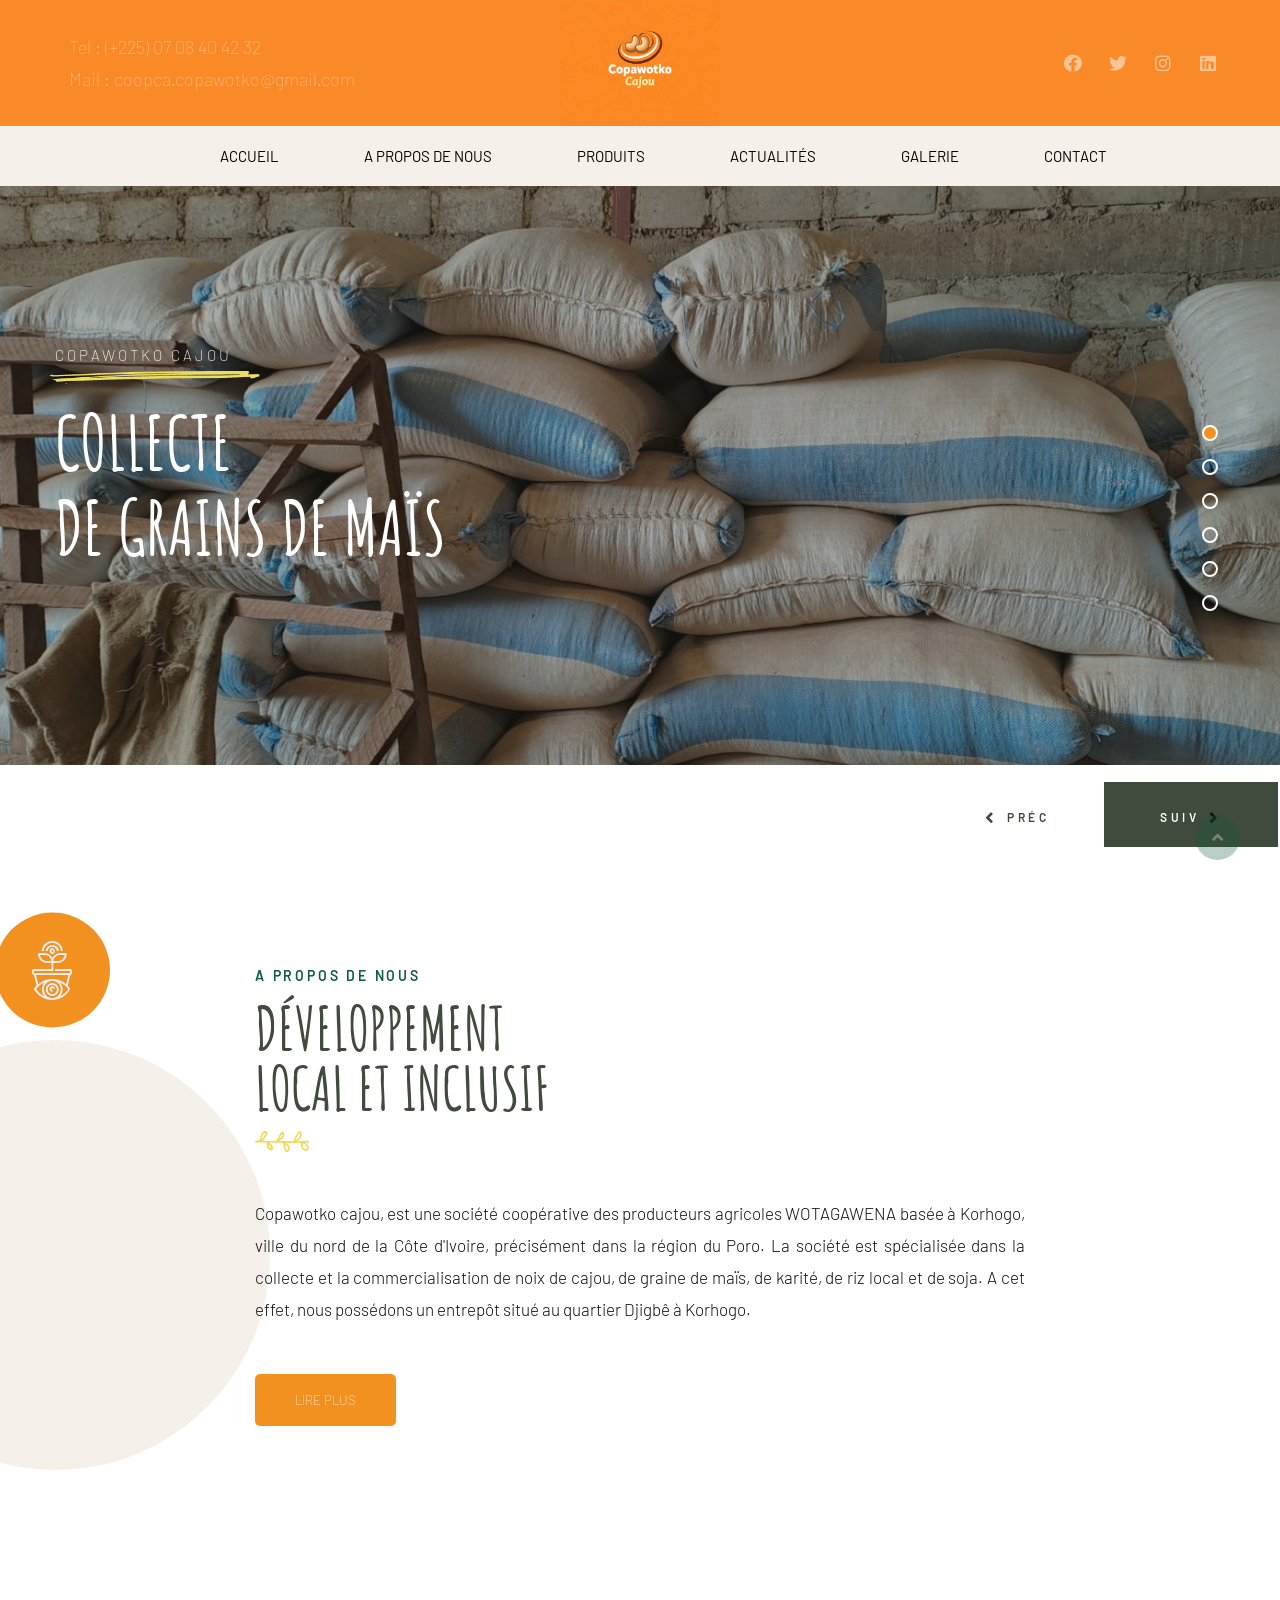
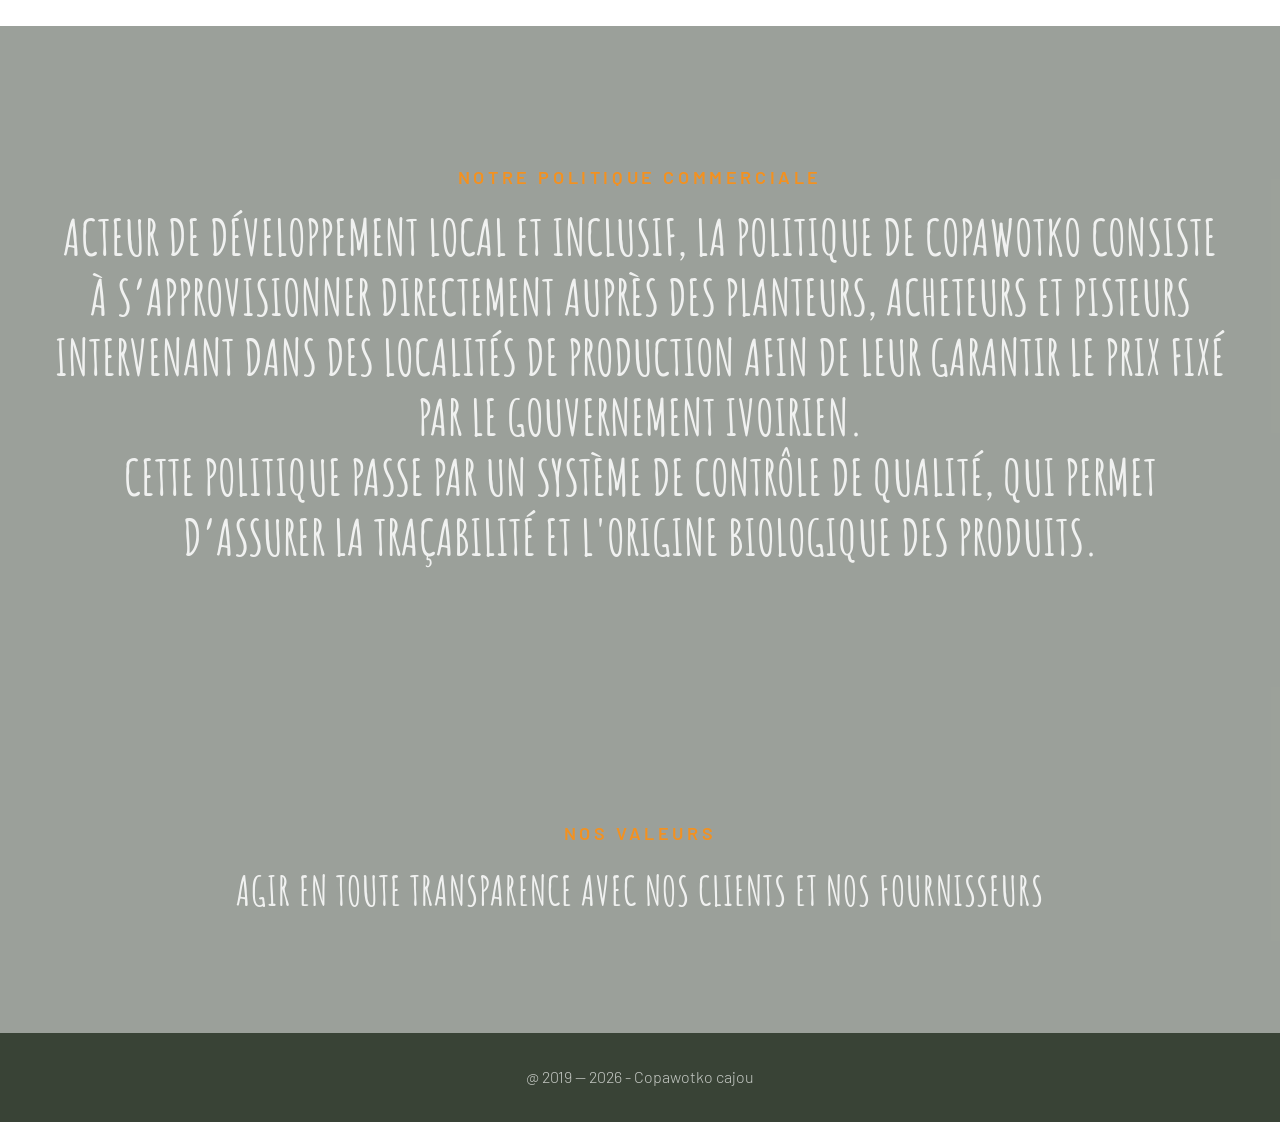
==== commit 521884c3: "mise à jour du site" ====
--- a/index.html
+++ b/index.html
@@ -178,7 +178,7 @@
 			<div class="content">
 				<div class="inner">
 					<div class="sub-title">Copawotko cajou</div>
-					<h1>Collecte<br> de Joshua. </h1>
+					<h1>Collecte<br> de Soja. </h1>
 					
 				</div>
 			</div>
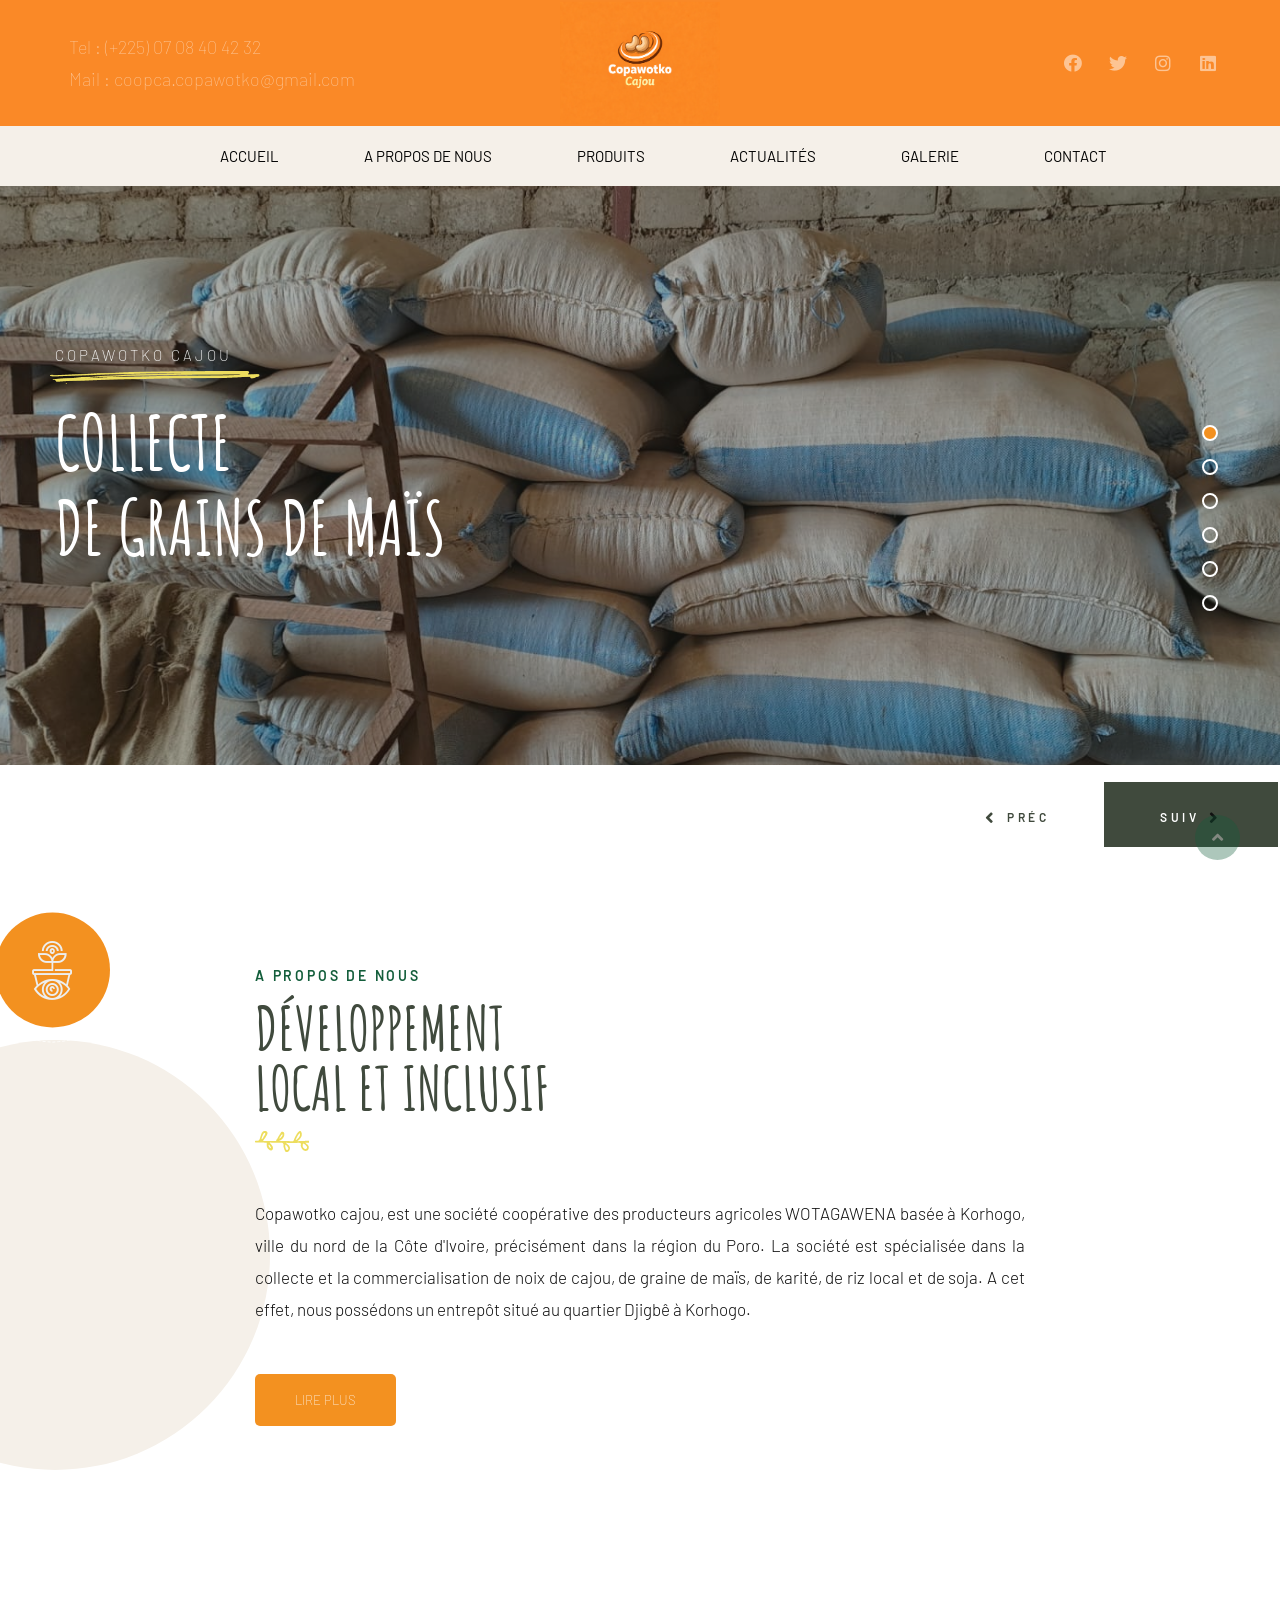
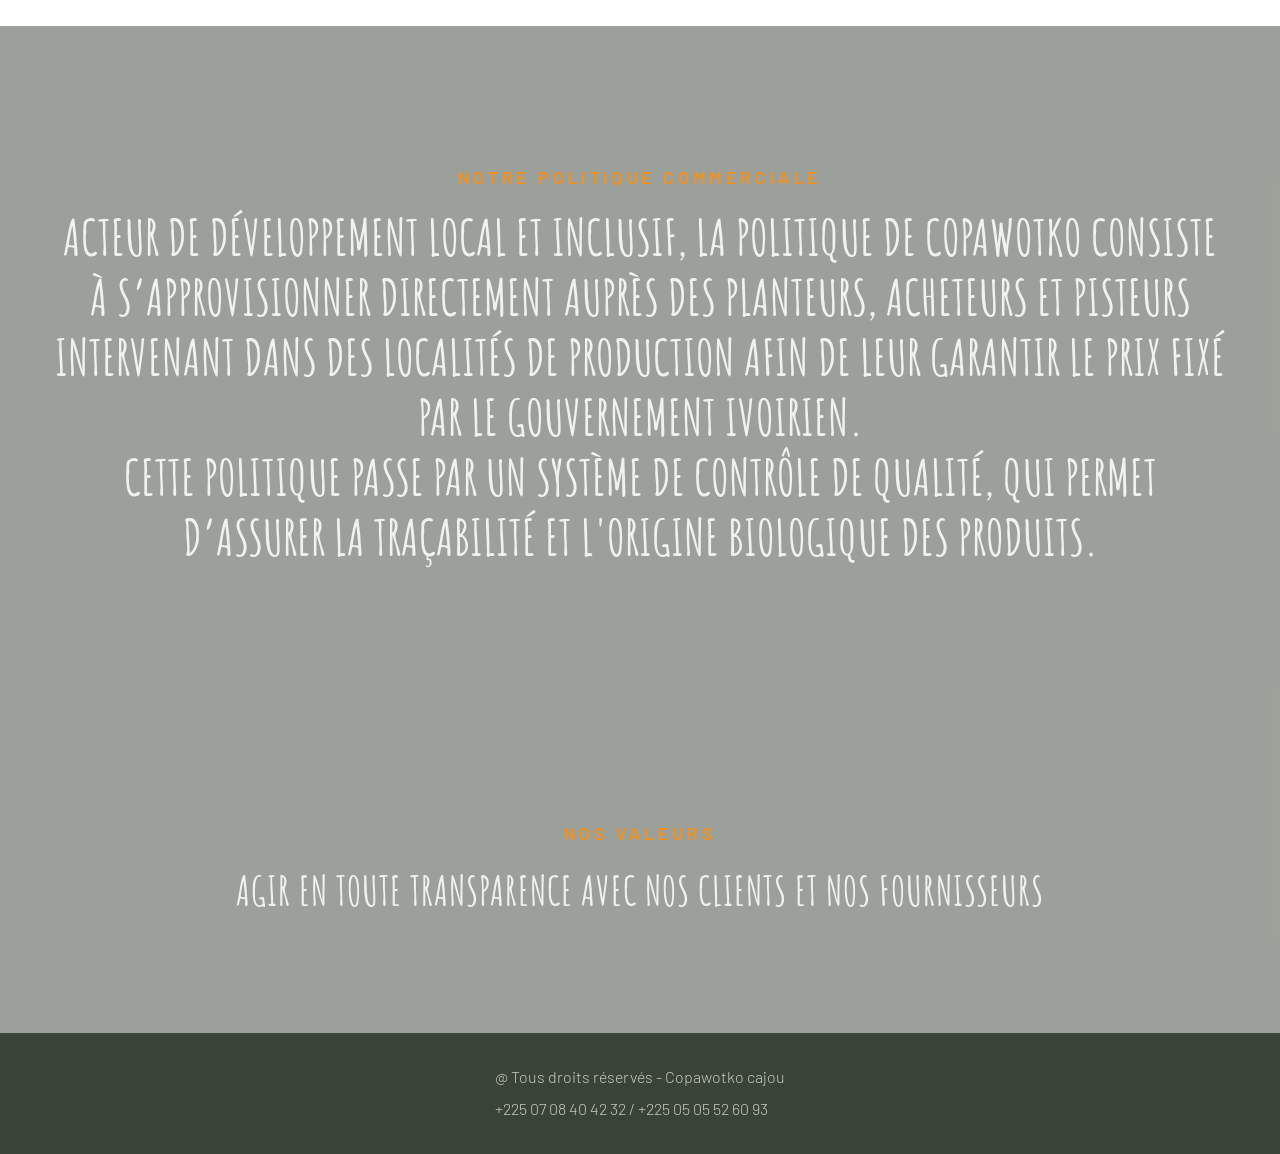
==== commit 03b4c2a0: "mise à jour du site" ====
--- a/index.html
+++ b/index.html
@@ -199,14 +199,14 @@
 		</div>
 	</div>
 </div><div class="slide-item">
-	<div class="image-layer" style="background-image: url(assets/images/slides/slide33.jpeg);">
-	</div>
-	<div class="auto-container">
-		<div class="content-box">
-			<div class="content">
-				<div class="inner">
-					<div class="sub-title">Copawotko cajou</div>
-					<h1>Collecte<br> de karité. </h1>
+	<div class="image-layer" style="background-image: url(assets/images/slides/slide55.jpg);">
+	</div>
+	<div class="auto-container">
+		<div class="content-box">
+			<div class="content">
+				<div class="inner">
+					<div class="sub-title">Copawotko cajou</div>
+					<h1>Collecte<br> de noix de karité. </h1>
 					
 				</div>
 			</div>
@@ -415,7 +415,8 @@
 			<div class="site-footer_bottom">
 	<div class="container site-footer_container">
 		<div class="site-footer_bottom_copyright">
-			<p>@ 2019 &mdash; 2026 - Copawotko cajou</p>
+			<p>@ Tous droits réservés - Copawotko cajou</p>
+			<p>+225 07 08 40 42 32 / +225 05 05 52 60 93</p>
 		</div>
 	</div>
 </div>
--- a/assets/css/style.css
+++ b/assets/css/style.css
@@ -35,7 +35,60 @@
 /*--------------------------------------------------------------
 # Common
 --------------------------------------------------------------*/
-
+/* Carte principale */
+.about-card {
+  background: #ffffff;
+  padding: 40px;
+  border-radius: 12px;
+  box-shadow: 0 10px 30px rgba(0,0,0,0.08);
+}
+
+/* Sections */
+.about-section {
+  margin-bottom: 20px;
+}
+
+.about-section h4 {
+  text-align: center;
+  font-weight: 600;
+  margin-bottom: 10px;
+  color: #2e7d32;
+}
+.about-section h4::after {
+  content: "";
+  display: block;
+  width: 50px;
+  height: 2px;
+  background: #2e7d32;
+  margin: 8px auto 0;
+}
+.about-section p {
+  line-height: 1.7;
+  color: #555;
+}
+
+/* Signature */
+.signature {
+  margin-top: 15px;
+  font-style: italic;
+}
+
+/* Image */
+.about_image img {
+  width: 100%;
+  border-radius: 10px;
+}
+
+/* Responsive */
+@media (max-width: 768px) {
+  .about-card {
+    padding: 25px;
+  }
+}
+.about_director_text {
+  border-left: 3px solid #2e7d32;
+  padding-left: 15px;
+}
 /*font-family: 'Barlow', sans-serif;
 font-family: 'Amatic SC', cursive;*/
 
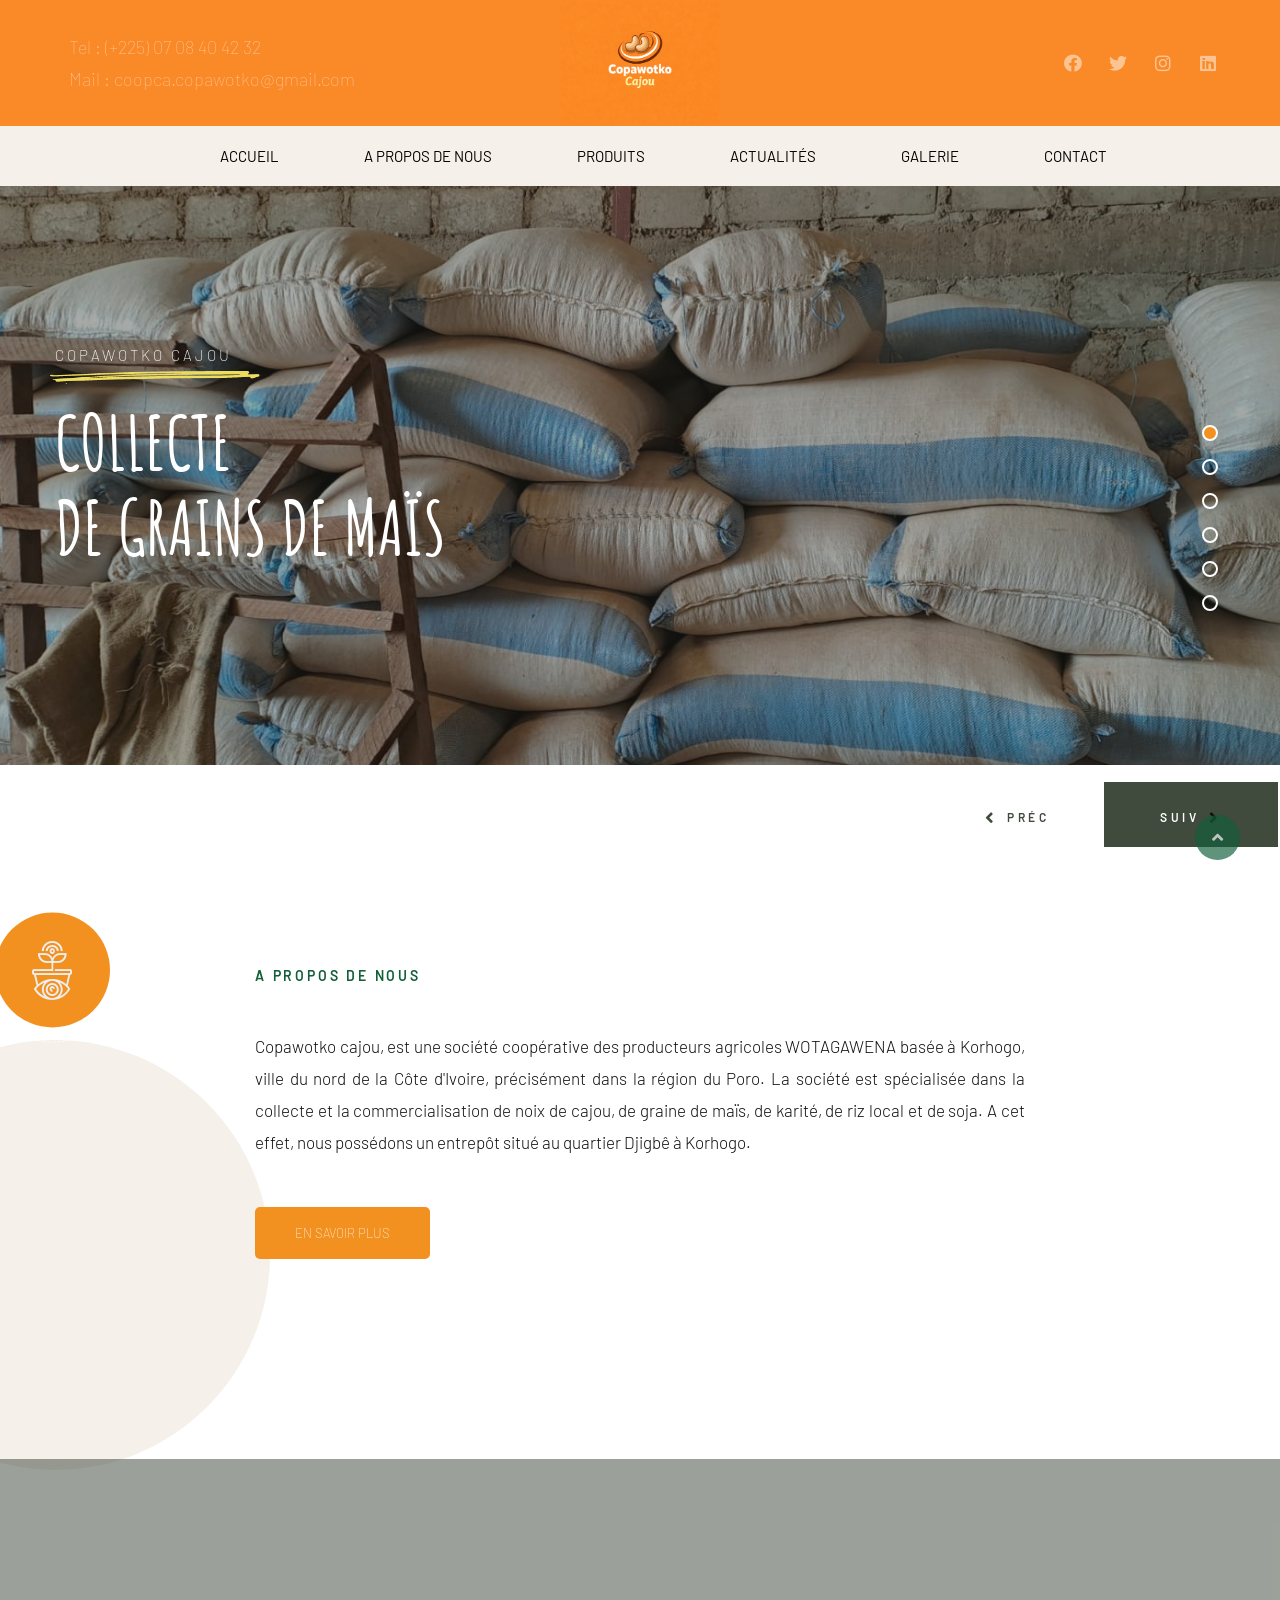
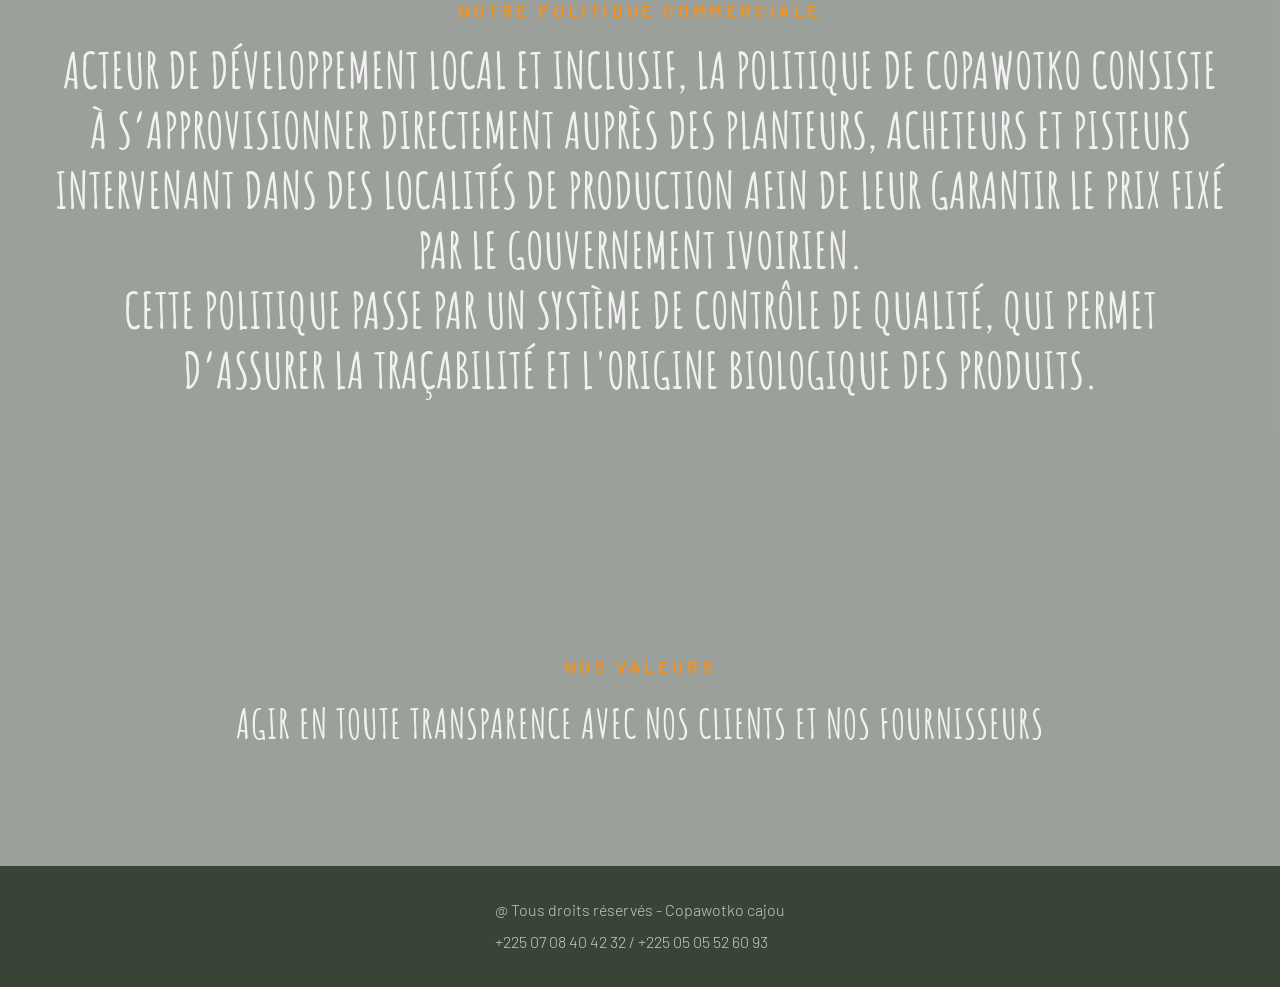
==== commit a5533c54: "Mise à jour du site" ====
--- a/index.html
+++ b/index.html
@@ -230,189 +230,52 @@
 	</div>
 </section>
 
-			<section class="about_one">
+<section class="about_one">
 	<div class="container">
 		<div class="row">
 			<div class="col-xl-6 col-lg-6">
-	<div class="about1_img">
-		<div class="about1_shape_1"></div>
-		<!--<img src="assets/images/about/home-about01.jpg" alt="A propos de nous">-->
-		<div class="about1_icon-box">
-			<div class="circle">
-				<span class="icon-focus"></span>
-			</div>
-		</div>
-		<!--<div class="about_img_2">
-			<img src="assets/images/about/home-about1.jpeg" alt="A propos de nous">
-		</div> -->
-	</div>
-</div>
-<div class="col-xl-8 col-lg-10 mx-auto">
-	<div class="block-title text-left">
-		<p>A propos de nous</p>
-		<h3>Développement <br/>local et inclusif</h3>
-		<div class="leaf">
-			<img src="assets/images/resources/leaf.png" alt="">
-		</div>
-	</div>
-	<div class="about_content">
-		<div class="text">
-			<p> Copawotko cajou, est une société coopérative des producteurs agricoles WOTAGAWENA basée à Korhogo, ville du nord de la Côte d'Ivoire, précisément dans la région du Poro. La société est spécialisée dans la collecte et la commercialisation de noix de cajou, de graine de maïs, de karité, de riz local et de soja. A cet effet, nous possédons un entrepôt situé au quartier Djigbê à Korhogo. </p>
-		</div>
-
-		<div class="about1__button-block">
-			<a href="a-propos.html" class="thm-btn about_one__btn">Lire plus</a>
-		</div>
-	</div>
-</div>
-		</div>
-	</div>
-<!-- </section>
-
-			<section class="service_one">
-	<div class="container">
-		<div class="block-title text-center">
-	<p>Collecte et commercialisation</p>
-	<h3>Nos produits</h3>
-	<div class="leaf">
-		<img src="assets/images/resources/leaf.png" alt="">
-	</div>
-</div>
-		<div class="row home-productcenter">
-			<div class="col-xl-3 col-lg-3 col-md-6">
-	<div class="service_1_single wow fadeInUp">
-		<div class="content">
-			<h3>Noix de cajou<br></h3>
-			<p></p>
-		</div>
-		<div class="service_1_img">
-			<img src="assets/images/products/anacarde.png" alt="Noix de cajou">
-			<div class="hover_box">
-				<a href="produits/amande-de-cajou-entiere"><span class="icon-left-arrow"></span></a>
-			</div>
-		</div>
-	</div>
-</div><div class="col-xl-3 col-lg-3 col-md-6">
-	<div class="service_1_single wow fadeInUp">
-		<div class="content">
-			<h3>Graine de maïs<br></h3>
-			<p></p>
-		</div>
-		<div class="service_1_img">
-			<img src="assets/images/products/maïs.png" alt="Graine de maïs">
-			<div class="hover_box">
-				<a href="produits/graine-de-mais"><span class="icon-left-arrow"></span></a>
-			</div>
-		</div>
-	</div>
-</div><div class="col-xl-3 col-lg-3 col-md-6">
-	<div class="service_1_single wow fadeInUp">
-		<div class="content">
-			<h3>Karité<br></h3>
-			<p></p>
-		</div>
-		<div class="service_1_img">
-			<img src="assets/images/products/karite.png" alt="Karité">
-			<div class="hover_box">
-				<a href="produits/beurre-de-cajou"><span class="icon-left-arrow"></span></a>
-			</div>
-		</div>
-	</div>
-</div>
-		</div>
-	</div> -->
+				<div class="about1_img">
+						<div class="about1_shape_1"></div>
+					<div class="about1_icon-box">
+						<div class="circle">
+							<span class="icon-focus"></span>
+						</div>
+					</div>
+				</div>
+			</div>
+			<div class="col-xl-8 col-lg-10 mx-auto">
+				<div class="block-title text-left">
+					<p>A propos de nous</p>
+				</div>
+				<div class="about_content">
+					<div class="text">
+						<p> Copawotko cajou, est une société coopérative des producteurs agricoles WOTAGAWENA basée à Korhogo, ville du nord de la Côte d'Ivoire, précisément dans la région du Poro. La société est spécialisée dans la collecte et la commercialisation de noix de cajou, de graine de maïs, de karité, de riz local et de soja. A cet effet, nous possédons un entrepôt situé au quartier Djigbê à Korhogo. </p>
+					</div>
+
+					<div class="about1__button-block">
+						<a href="a-propos.html" class="thm-btn about_one__btn">En savoir plus</a>
+					</div>
+				</div>
+			</div>
+		</div>
+	</div>
 </section>
 
-			<section class="video-one" style="background-image:url(assets/images/parlx.jpeg);">
+<section class="video-one" style="background-image:url(assets/images/parlx.jpeg);">
 	<div class="container text-center">
 		<p>Notre politique commerciale</p>
 		<h3>Acteur de développement local et inclusif, la politique de Copawotko consiste à s’approvisionner directement auprès des planteurs, acheteurs et pisteurs intervenant dans des localités de production afin de leur garantir le prix fixé par le Gouvernement ivoirien.<br>Cette politique passe par un système de contrôle de qualité, qui permet d’assurer la traçabilité et l'origine biologique des produits.</h3>
 	</div>
-<!-- </section>
-
-			<section class="blog-one">
-	<div class="container">
-			<div class="block-title text-center">
-	<p>Restez informé</p>
-	<h3>Nos actualités</h3>
-	<div class="leaf">
-		<img src="assets/images/resources/leaf.png" alt="">
-	</div>
-</div>
-		<div class="row">
-			<div class="col-xl-4 col-lg-4">
-	<div class="blog_one_single wow fadeInUp" data-wow-delay="300ms">
-		<div class="blog_one_image">
-			<div class="blog_image">
-				<img src="assets/images/blog/carte-postale-dabakala.jpg" alt="Copawotko, une entreprise engagée dans le développement local">
-				<div class="blog_one_date_box">
-					<p>22 Apr 2021</p>
-				</div>
-			</div>
-			<div class="blog-one__content">
-				<h3><a href="actualites/cote-divoire-cajou-une-entreprise-engagee-dans-le-developpement-local.html">Copawotko, une entreprise engagée dans le développement local</a></h3>
-				<div class="blog_one_text">
-					<p>Entreprise ivoirienne basée à Korhogo, ville du nord de la Côte d'Ivoire, précisément dans la région du Poro</p>
-				</div>
-				<div class="read_more_btn">
-					<a href="actualites/cote-divoire-cajou-une-entreprise-engagee-dans-le-developpement-local.html"><i class="fa fa-angle-right"></i>Lire plus</a>
-				</div>
-			</div>
-		</div>
-	</div>
-</div><div class="col-xl-4 col-lg-4">
-	<div class="blog_one_single wow fadeInUp" data-wow-delay="300ms">
-		<div class="blog_one_image">
-			<div class="blog_image">
-				<img src="assets/images/blog/anacardier.jpg" alt="La Cajou, le maïs et la karite, nos richesses dans le Poro">
-				<div class="blog_one_date_box">
-					<p>23 Nov 2021</p>
-				</div>
-			</div>
-			<div class="blog-one__content">
-				<h3><a href="actualites/la-cajou-notre-richesse-dans-le-hambol.html">La Cajou, notre richesse dans le Poro</a></h3>
-				<div class="blog_one_text">
-					<p>D’une superficie de 12 500 km², la région du Poro est située au nord de la Côte d’Ivoire. Le département de Korhogo est situé dans le district des Savanes, au nord de la Côte d’Ivoire, et constitue le chef-lieu de la région du Poro.</p>
-				</div>
-				<div class="read_more_btn">
-					<a href="actualites/la-cajou-notre-richesse-dans-le-hambol.html"><i class="fa fa-angle-right"></i>Lire plus</a>
-				</div>
-			</div>
-		</div>
-	</div>
-</div><div class="col-xl-4 col-lg-4">
-	<div class="blog_one_single wow fadeInUp" data-wow-delay="300ms">
-		<div class="blog_one_image">
-			<div class="blog_image">
-				<img src="assets/images/blog/cicajou.jpg" alt="Noix de cajou : la Côte d'Ivoire réalise sa «meilleure campagne» depuis cinq ans">
-				<div class="blog_one_date_box">
-					<p>22 Apr 2021</p>
-				</div>
-			</div>
-			<div class="blog-one__content">
-				<h3><a href="actualites/noix-de-cajou-la-cote-divoire-realise-sa-meilleure-campagne-depuis-cinq-ans.html">Noix de cajou : la Côte d'Ivoire réalise sa «meilleure campagne» depuis cinq ans</a></h3>
-				<div class="blog_one_text">
-					<p>La Côte d'Ivoire, leader mondial de la noix de cajou, réalise en 2021 «sa meilleure campagne de commercialisation»</p>
-				</div>
-				<div class="read_more_btn">
-					<a href="actualites/noix-de-cajou-la-cote-divoire-realise-sa-meilleure-campagne-depuis-cinq-ans.html"><i class="fa fa-angle-right"></i>Lire plus</a>
-				</div>
-			</div>
-		</div>
-	</div>
-</div>
-		</div>
-	</div>-->
 </section>
 
-			<section class="video-one" style="background-image:url(assets/images/parlx.jpeg);">
+<section class="video-one" style="background-image:url(assets/images/parlx.jpeg);">
 	<div class="container parallax_two text-center">
 		<p>Nos valeurs</p>
 		<h3>Agir en toute transparence avec nos clients et nos fournisseurs</h3>
 	</div>
 </section>			
 
-			<div class="site-footer_bottom">
+<div class="site-footer_bottom">
 	<div class="container site-footer_container">
 		<div class="site-footer_bottom_copyright">
 			<p>@ Tous droits réservés - Copawotko cajou</p>
--- a/assets/css/style.css
+++ b/assets/css/style.css
@@ -30,8 +30,42 @@
 # Features
 # Funfact
 # Tour Search
---------------------------------------------------------------*/
-
+/* HERO */
+
+/* Section */
+.products-section {
+  padding: 60px 0;
+}
+
+/* Carte produit */
+.product-card {
+  background: #ffffff;
+  padding: 20px;
+  border-radius: 12px;
+  text-align: center;
+  box-shadow: 0 8px 20px rgba(0,0,0,0.08);
+  transition: 0.3s;
+}
+
+/* Image */
+.product-card img {
+  width: 100%;
+  height: 200px;
+  object-fit: cover;
+  border-radius: 10px;
+  margin-bottom: 15px;
+}
+
+/* Texte */
+.product-card p {
+  font-size: 14px;
+  color: #555;
+}
+
+/* Hover effet */
+.product-card:hover {
+  transform: translateY(-5px);
+}
 /*--------------------------------------------------------------
 # Common
 --------------------------------------------------------------*/
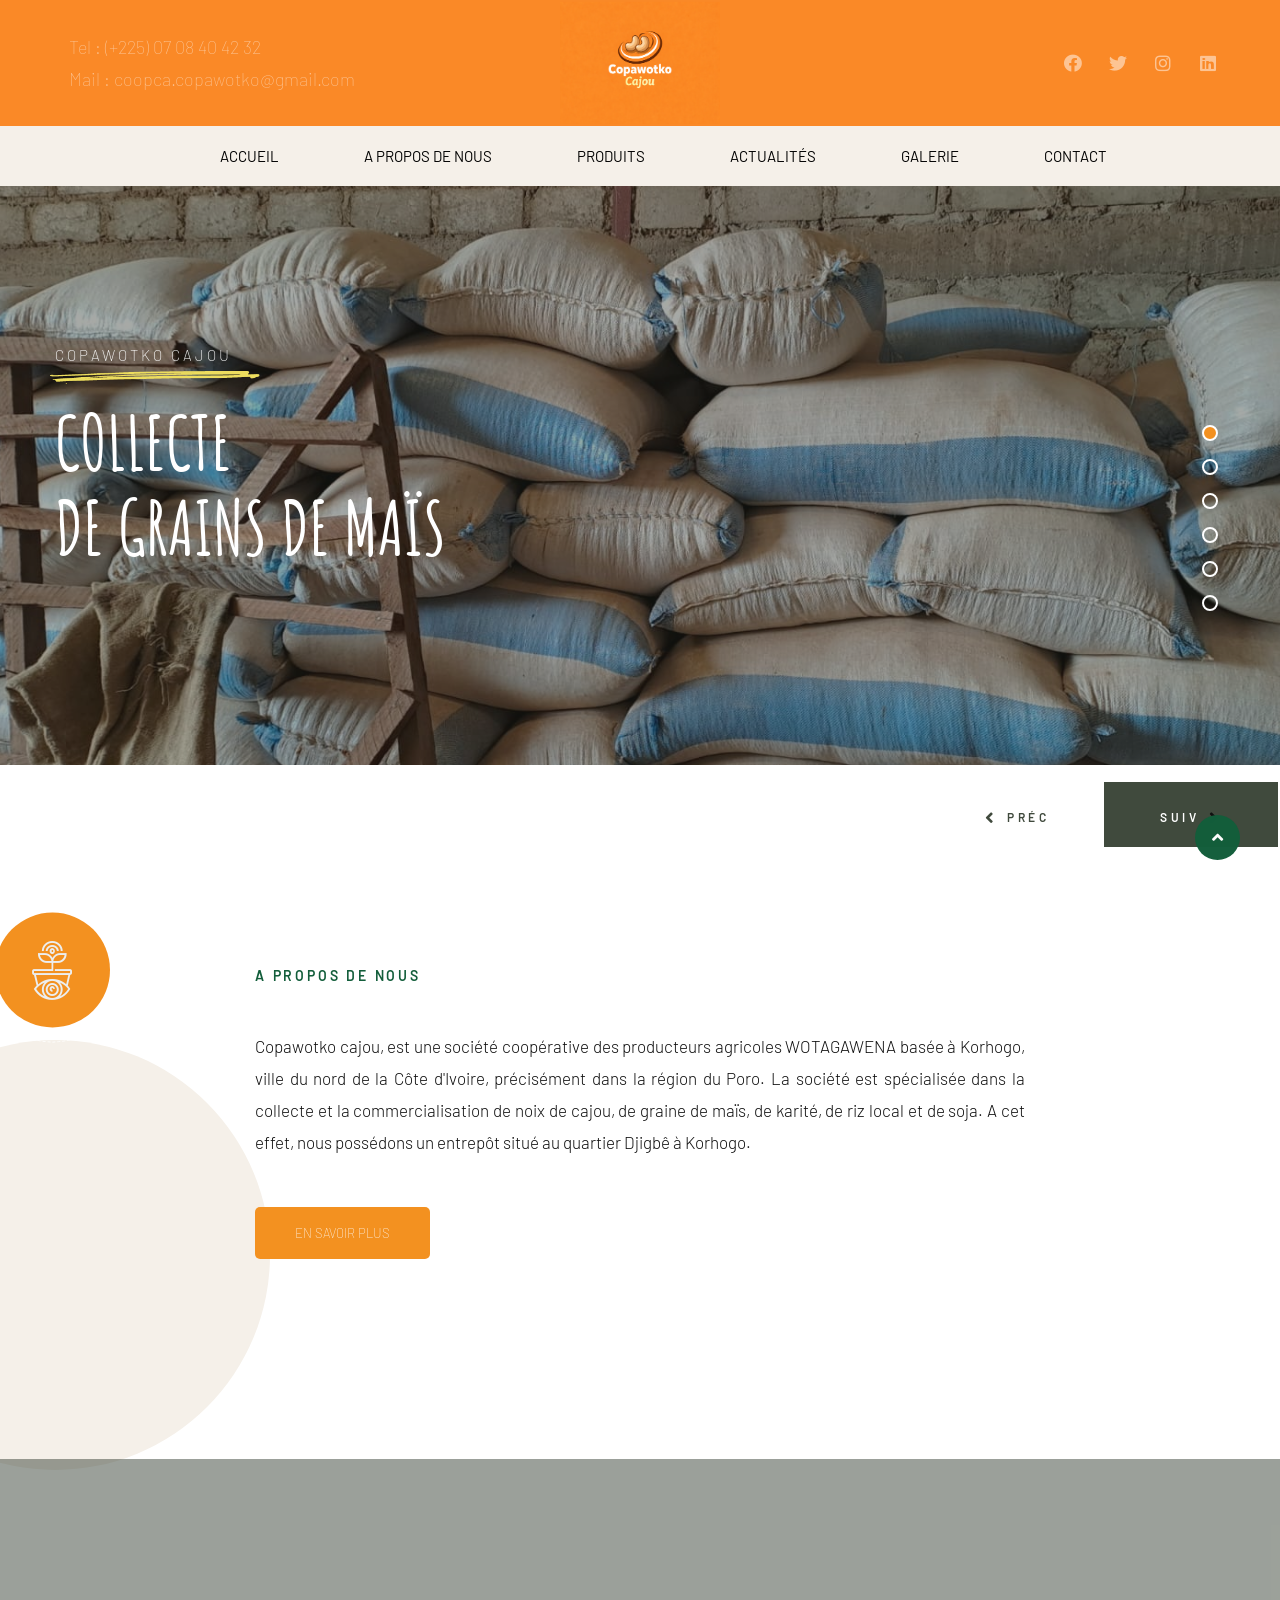
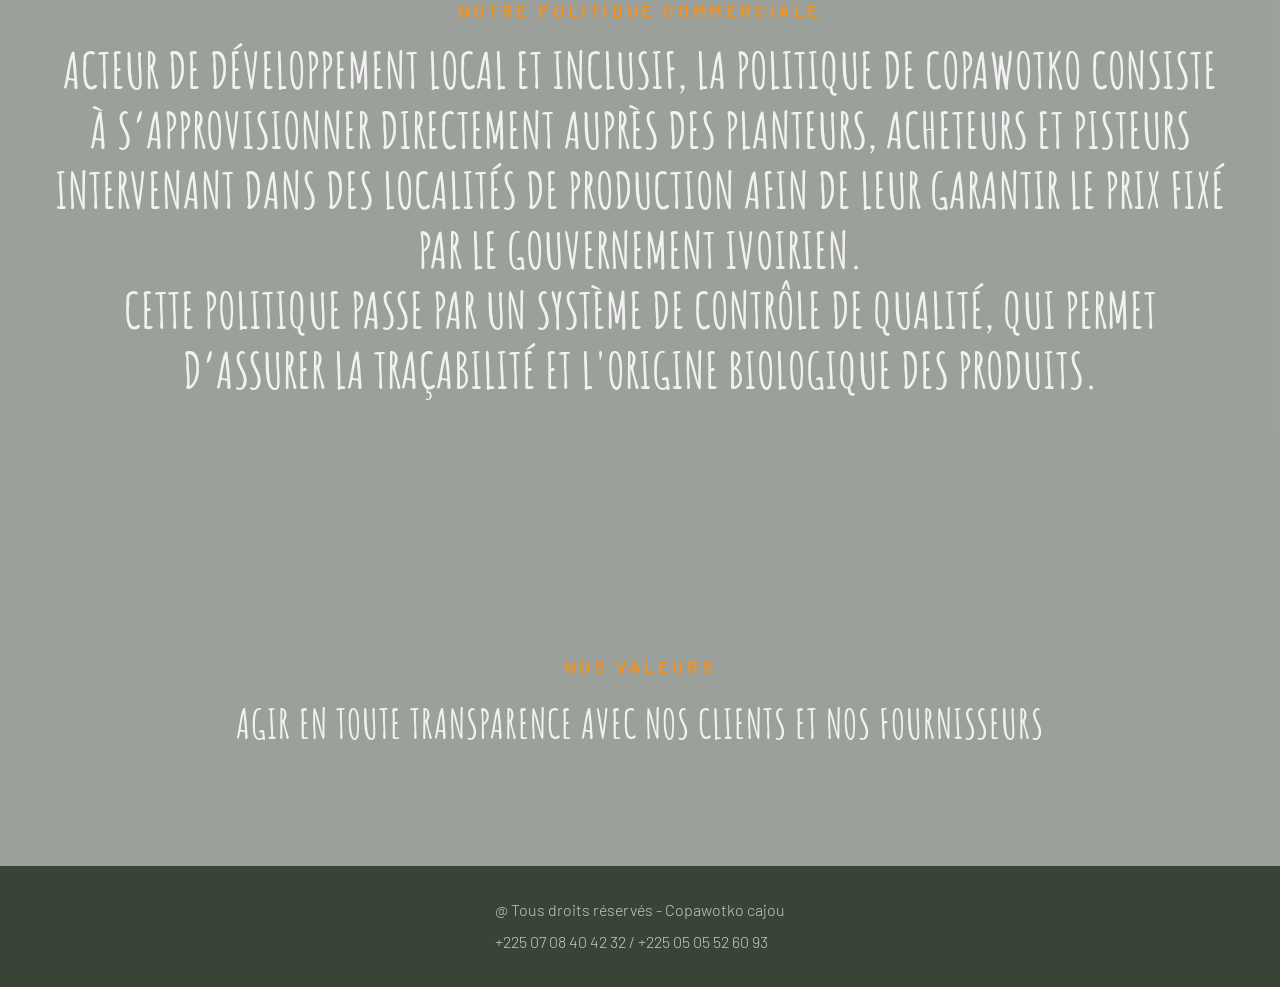
==== commit 653c5959: "mise à jour" ====
--- a/index.html
+++ b/index.html
@@ -199,7 +199,7 @@
 		</div>
 	</div>
 </div><div class="slide-item">
-	<div class="image-layer" style="background-image: url(assets/images/slides/slide55.jpg);">
+	<div class="image-layer" style="background-image: url(assets/images/slides/slide55.jpeg);">
 	</div>
 	<div class="auto-container">
 		<div class="content-box">
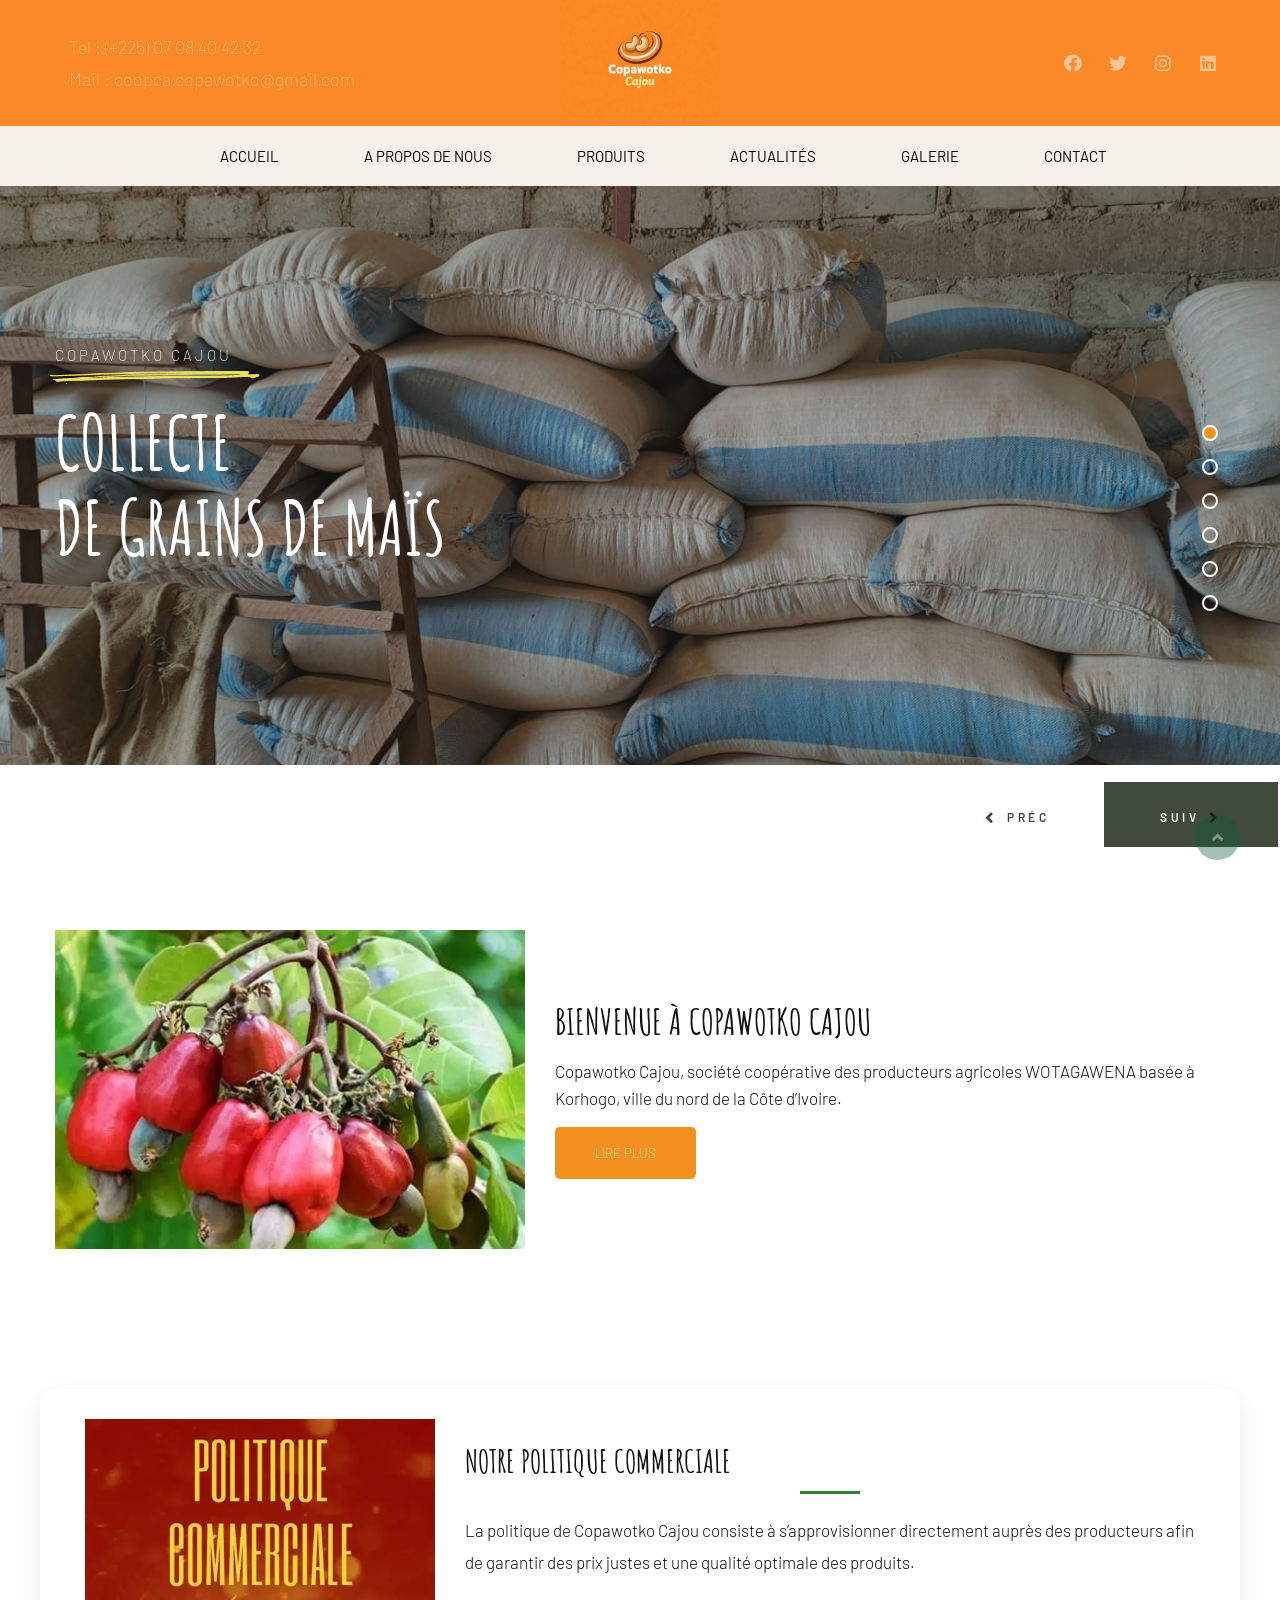
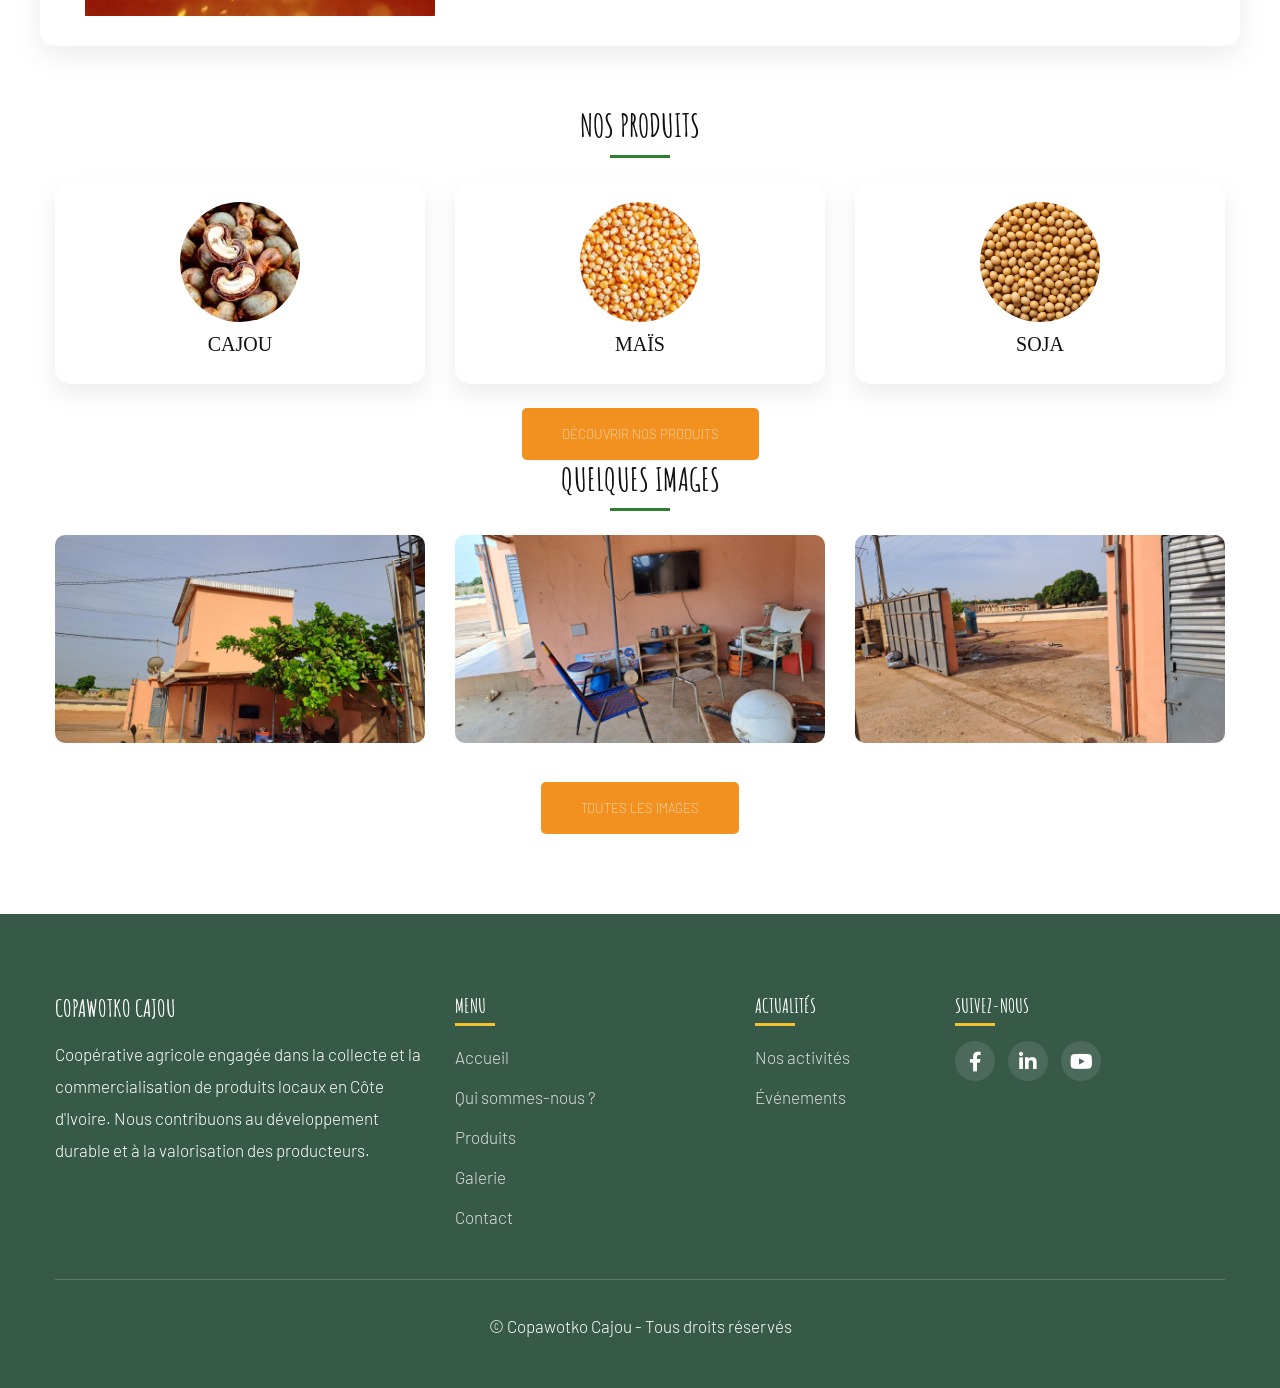
==== commit c75d635c: "mise à jour" ====
--- a/index.html
+++ b/index.html
@@ -230,59 +230,174 @@
 	</div>
 </section>
 
-<section class="about_one">
-	<div class="container">
-		<div class="row">
-			<div class="col-xl-6 col-lg-6">
-				<div class="about1_img">
-						<div class="about1_shape_1"></div>
-					<div class="about1_icon-box">
-						<div class="circle">
-							<span class="icon-focus"></span>
-						</div>
-					</div>
-				</div>
-			</div>
-			<div class="col-xl-8 col-lg-10 mx-auto">
-				<div class="block-title text-left">
-					<p>A propos de nous</p>
-				</div>
-				<div class="about_content">
-					<div class="text">
-						<p> Copawotko cajou, est une société coopérative des producteurs agricoles WOTAGAWENA basée à Korhogo, ville du nord de la Côte d'Ivoire, précisément dans la région du Poro. La société est spécialisée dans la collecte et la commercialisation de noix de cajou, de graine de maïs, de karité, de riz local et de soja. A cet effet, nous possédons un entrepôt situé au quartier Djigbê à Korhogo. </p>
-					</div>
-
-					<div class="about1__button-block">
-						<a href="a-propos.html" class="thm-btn about_one__btn">En savoir plus</a>
-					</div>
-				</div>
-			</div>
-		</div>
-	</div>
+<section class="hero-home">
+  <div class="container">
+    <div class="row align-items-center">
+
+      <!-- IMAGE -->
+      <div class="col-md-5">
+        <img src="assets/images/anacarde.webp" class="img-fluid" alt="">
+      </div>
+
+      <!-- TEXTE -->
+      <div class="col-md-7">
+        <h1>Bienvenue à Copawotko Cajou</h1>
+        <p>
+          Copawotko Cajou, société coopérative des producteurs agricoles WOTAGAWENA basée à Korhogo, ville du nord de la Côte d’Ivoire.
+        </p>
+        <a href="a-propos.html" class="thm-btn">Lire plus</a>
+      </div>
+
+    </div>
+  </div>
 </section>
 
-<section class="video-one" style="background-image:url(assets/images/parlx.jpeg);">
-	<div class="container text-center">
-		<p>Notre politique commerciale</p>
-		<h3>Acteur de développement local et inclusif, la politique de Copawotko consiste à s’approvisionner directement auprès des planteurs, acheteurs et pisteurs intervenant dans des localités de production afin de leur garantir le prix fixé par le Gouvernement ivoirien.<br>Cette politique passe par un système de contrôle de qualité, qui permet d’assurer la traçabilité et l'origine biologique des produits.</h3>
-	</div>
+<section class="section-block">
+  <div class="container">
+    <div class="row align-items-center">
+
+      <div class="col-md-4">
+        <img src="assets/images/illustration.webp" class="img-fluid" alt="">
+      </div>
+
+      <div class="col-md-8">
+        <h2>Notre politique commerciale</h2>
+        <p>
+          La politique de Copawotko Cajou consiste à s’approvisionner directement auprès des producteurs afin de garantir des prix justes et une qualité optimale des produits.
+        </p>
+      </div>
+
+    </div>
+  </div>
 </section>
 
-<section class="video-one" style="background-image:url(assets/images/parlx.jpeg);">
-	<div class="container parallax_two text-center">
-		<p>Nos valeurs</p>
-		<h3>Agir en toute transparence avec nos clients et nos fournisseurs</h3>
-	</div>
-</section>			
-
-<div class="site-footer_bottom">
+<section class="products-home text-center">
+	
+  <div class="container">
+
+    <h2>Nos produits</h2>
+
+    <div class="row mt-4">
+
+      <div class="col-md-4">
+        <div class="product-item">
+          <img src="assets/images/products/anacarde.webp">
+          <h5>Cajou</h5>
+        </div>
+      </div>
+
+      <div class="col-md-4">
+        <div class="product-item">
+          <img src="assets/images/products/maïs.png">
+          <h5>Maïs</h5>
+        </div>
+      </div>
+
+      <div class="col-md-4">
+        <div class="product-item">
+          <img src="assets/images/products/soja.jpg">
+          <h5>Soja</h5>
+        </div>
+      </div>
+
+    </div>
+
+    <a href="produits.html" class="thm-btn mt-4">Découvrir nos produits</a>
+
+  </div>
+</section>
+
+<section class="gallery-home text-center">
+  <div class="container">
+
+    <h2>Quelques images</h2>
+
+    <div class="row mt-4">
+
+      <div class="col-md-4">
+        <img src="assets/images/gallery/4a4a4427.jpeg" class="img-fluid">
+      </div>
+
+      <div class="col-md-4">
+        <img src="assets/images/gallery/1h0a4549.jpeg" class="img-fluid">
+      </div>
+
+      <div class="col-md-4">
+        <img src="assets/images/gallery/4a4a4456.jpeg" class="img-fluid">
+      </div>
+
+    </div>
+
+    <a href="galerie.html" class="thm-btn mt-4">Toutes les images</a>
+
+  </div>
+</section>
+	
+<section class="footer-pro">
+  <div class="footer-overlay"></div>
+
+  <div class="container footer-content">
+    <div class="row">
+
+      <!-- COLONNE 1 -->
+      <div class="col-md-4">
+        <h4>Copawotko Cajou</h4>
+        <p>
+          Coopérative agricole engagée dans la collecte et la commercialisation 
+		  de produits locaux en Côte d'Ivoire. Nous contribuons au développement
+          durable et à la valorisation des producteurs.
+        </p>
+      </div>
+
+      <!-- COLONNE 2 -->
+      <div class="col-md-3">
+        <h5>Menu</h5>
+        <ul>
+          <li><a href="index.html">Accueil</a></li>
+          <li><a href="a-propos.html">Qui sommes-nous ?</a></li>
+          <li><a href="produits.html">Produits</a></li>
+          <li><a href="galerie.html">Galerie</a></li>
+          <li><a href="contact.html">Contact</a></li>
+        </ul>
+      </div>
+
+      <!-- COLONNE 3 -->
+      <div class="col-md-2">
+        <h5>Actualités</h5>
+        <ul>
+          <li><a href="#">Nos activités</a></li>
+          <li><a href="#">Événements</a></li>
+        </ul>
+      </div>
+
+      <!-- COLONNE 4 -->
+      <div class="col-md-3">
+        <h5>Suivez-nous</h5>
+        <div class="social-icons">
+          <a href="https://www.facebook.com/copawotko.korhogo"><i class="fab fa-facebook-f"></i></a>
+          <a href="https://www.linkedin.com/company/copawotko/"><i class="fab fa-linkedin-in"></i></a>
+          <a href="#"><i class="fab fa-youtube"></i></a>
+        </div>
+      </div>
+
+    </div>
+
+    <hr>
+
+    <div class="text-center">
+      <p>© Copawotko Cajou - Tous droits réservés</p>
+    </div>
+  </div>
+</section>  
+
+<!-- L<div class="site-footer_bottom">
 	<div class="container site-footer_container">
 		<div class="site-footer_bottom_copyright">
 			<p>@ Tous droits réservés - Copawotko cajou</p>
 			<p>+225 07 08 40 42 32 / +225 05 05 52 60 93</p>
 		</div>
 	</div>
-</div>
+</div>  -->
 
 		</div> 
 
--- a/assets/css/style.css
+++ b/assets/css/style.css
@@ -30,8 +30,240 @@
 # Features
 # Funfact
 # Tour Search
+
 /* HERO */
 
+/* TITRES */
+.info-box h5 {
+  font-weight: 600;
+  margin-bottom: 10px;
+}
+
+/* TEXTE */
+.info-box p {
+  margin: 0;
+  font-size: 14px;
+  color: #ddd;
+}
+
+/* LIGNE EN BAS */
+.info-box::after {
+  content: "";
+  display: block;
+  width: 80%;
+  height: 2px;
+  background: #f4c430;
+  margin: 15px auto 0;
+}
+
+.footer-top-info a {
+  color: #fff;
+  text-decoration: none;
+}
+
+.footer-top-info a:hover {
+  color: #f4c430;
+}
+.footer-pro {
+  margin-top: 80px;
+}
+.footer-pro {
+  position: relative;
+  background: url("assets/images/footer-bg.jpg") center/cover no-repeat;
+  color: white;
+  padding: 80px 0 30px;
+}
+
+.footer-overlay {
+  position: absolute;
+  width: 100%;
+  height: 100%;
+  background: rgba(20, 60, 40, 0.85);
+  top: 0;
+  left: 0;
+}
+
+.footer-content {
+  position: relative;
+  z-index: 2;
+}
+
+/* TITRES */
+.footer-pro h4,
+.footer-pro h5 {
+  margin-bottom: 15px;
+  font-weight: 600;
+  position: relative;
+}
+
+.footer-pro h5::after {
+  content: "";
+  width: 40px;
+  height: 3px;
+  background: #f4c430;
+  display: block;
+  margin-top: 5px;
+}
+
+/* LIENS */
+.footer-pro ul {
+  list-style: none;
+  padding: 0;
+}
+
+.footer-pro ul li {
+  margin-bottom: 8px;
+}
+
+.footer-pro ul li a {
+  color: #ddd;
+  text-decoration: none;
+  transition: 0.3s;
+}
+
+.footer-pro ul li a:hover {
+  color: #f4c430;
+  padding-left: 5px;
+}
+
+/* ICONES */
+.social-icons a {
+  display: inline-block;
+  margin-right: 10px;
+  font-size: 20px;
+  color: white;
+  width: 40px;
+  height: 40px;
+  line-height: 40px;
+  text-align: center;
+  border-radius: 50%;
+  background: rgba(255,255,255,0.1);
+  transition: 0.3s;
+}
+
+.social-icons a:hover {
+  background: #f4c430;
+  color: black;
+}
+
+/* LIGNE */
+.footer-pro hr {
+  border-color: rgba(255,255,255,0.2);
+  margin: 30px 0;
+}
+
+
+html {
+  scroll-behavior: smooth;
+}
+.thm-btn, .btn-modern {
+  border-radius: 30px;
+  padding: 12px 25px;
+  transition: 0.3s;
+}
+
+.thm-btn:hover {
+  transform: translateY(-3px);
+}
+
+.hero-modern h1 {
+  animation: fadeInDown 1s;
+}
+
+.hero-modern p {
+  animation: fadeInUp 1.2s;
+}
+
+h2 {
+  font-weight: 700;
+  margin-bottom: 20px;
+}
+
+h2::after {
+  content: "";
+  width: 60px;
+  height: 3px;
+  background: #2e7d32;
+  display: block;
+  margin: 10px auto;
+}
+.section-block {
+  padding: 70px 0;
+}
+
+.section-block .row {
+  background: white;
+  padding: 30px;
+  border-radius: 15px;
+  box-shadow: 0 10px 30px rgba(0,0,0,0.08);
+}
+
+.gallery-home img {
+  border-radius: 10px;
+  transition: 0.3s;
+}
+
+.gallery-home img:hover {
+  transform: scale(1.05);
+}
+
+.product-item {
+  background: white;
+  padding: 25px;
+  border-radius: 15px;
+  box-shadow: 0 10px 25px rgba(0,0,0,0.08);
+  transition: 0.3s;
+}
+
+.product-item:hover {
+  transform: translateY(-8px);
+}
+
+.product-item img {
+  width: 100px;
+  height: 100px;
+  border-radius: 50%;
+}
+/* HERO */
+.hero-home {
+  padding: 80px 0;
+}
+
+.hero-home h1 {
+  font-size: 36px;
+  font-weight: 700;
+}
+
+.hero-home p {
+  margin: 15px 0;
+  line-height: 1.6;
+}
+
+/* SECTIONS */
+.section-block {
+  padding: 60px 0;
+}
+
+/* PRODUITS */
+.product-item {
+  text-align: center;
+  padding: 20px;
+}
+
+.product-item img {
+  width: 120px;
+  height: 120px;
+  object-fit: cover;
+  border-radius: 50%;
+  margin-bottom: 10px;
+}
+
+/* GALERIE */
+.gallery-home img {
+  border-radius: 10px;
+  margin-bottom: 15px;
+}
+/* --------------------------------------------------------------------- */
 /* Section */
 .products-section {
   padding: 60px 0;
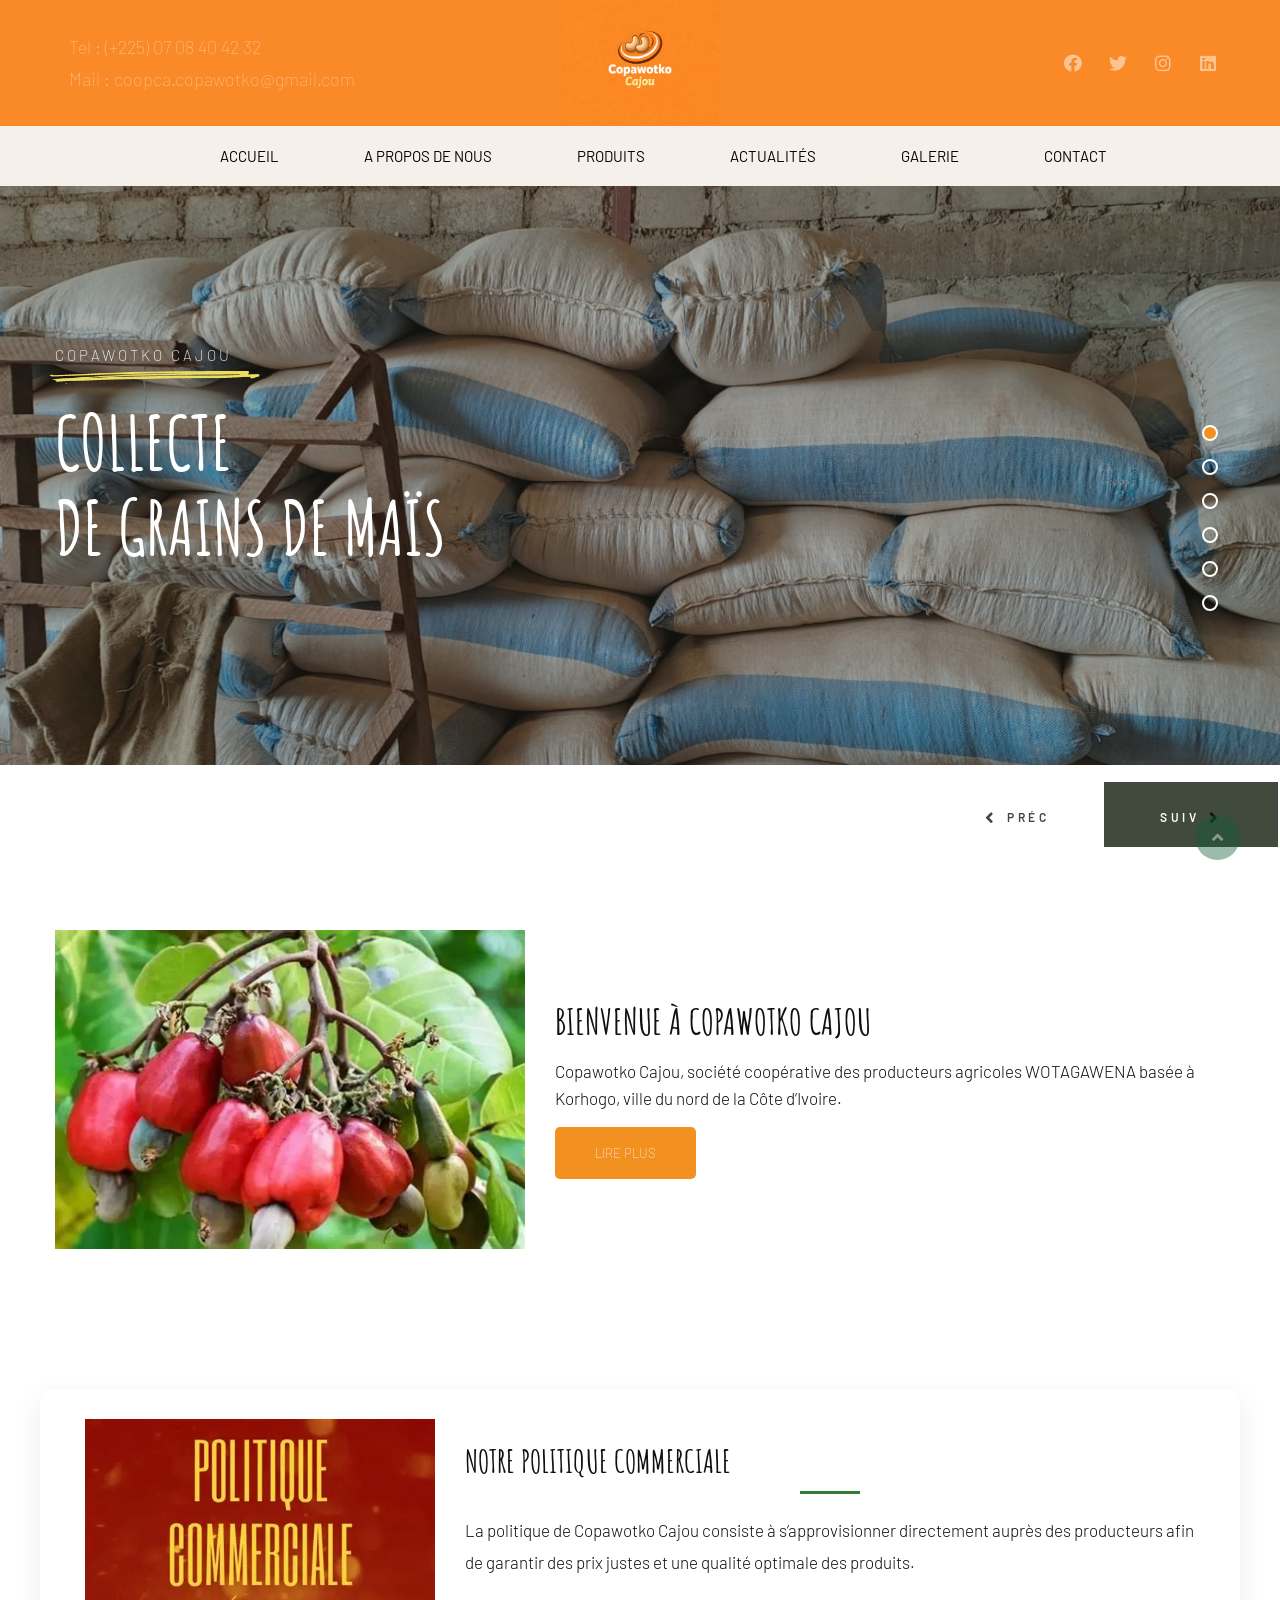
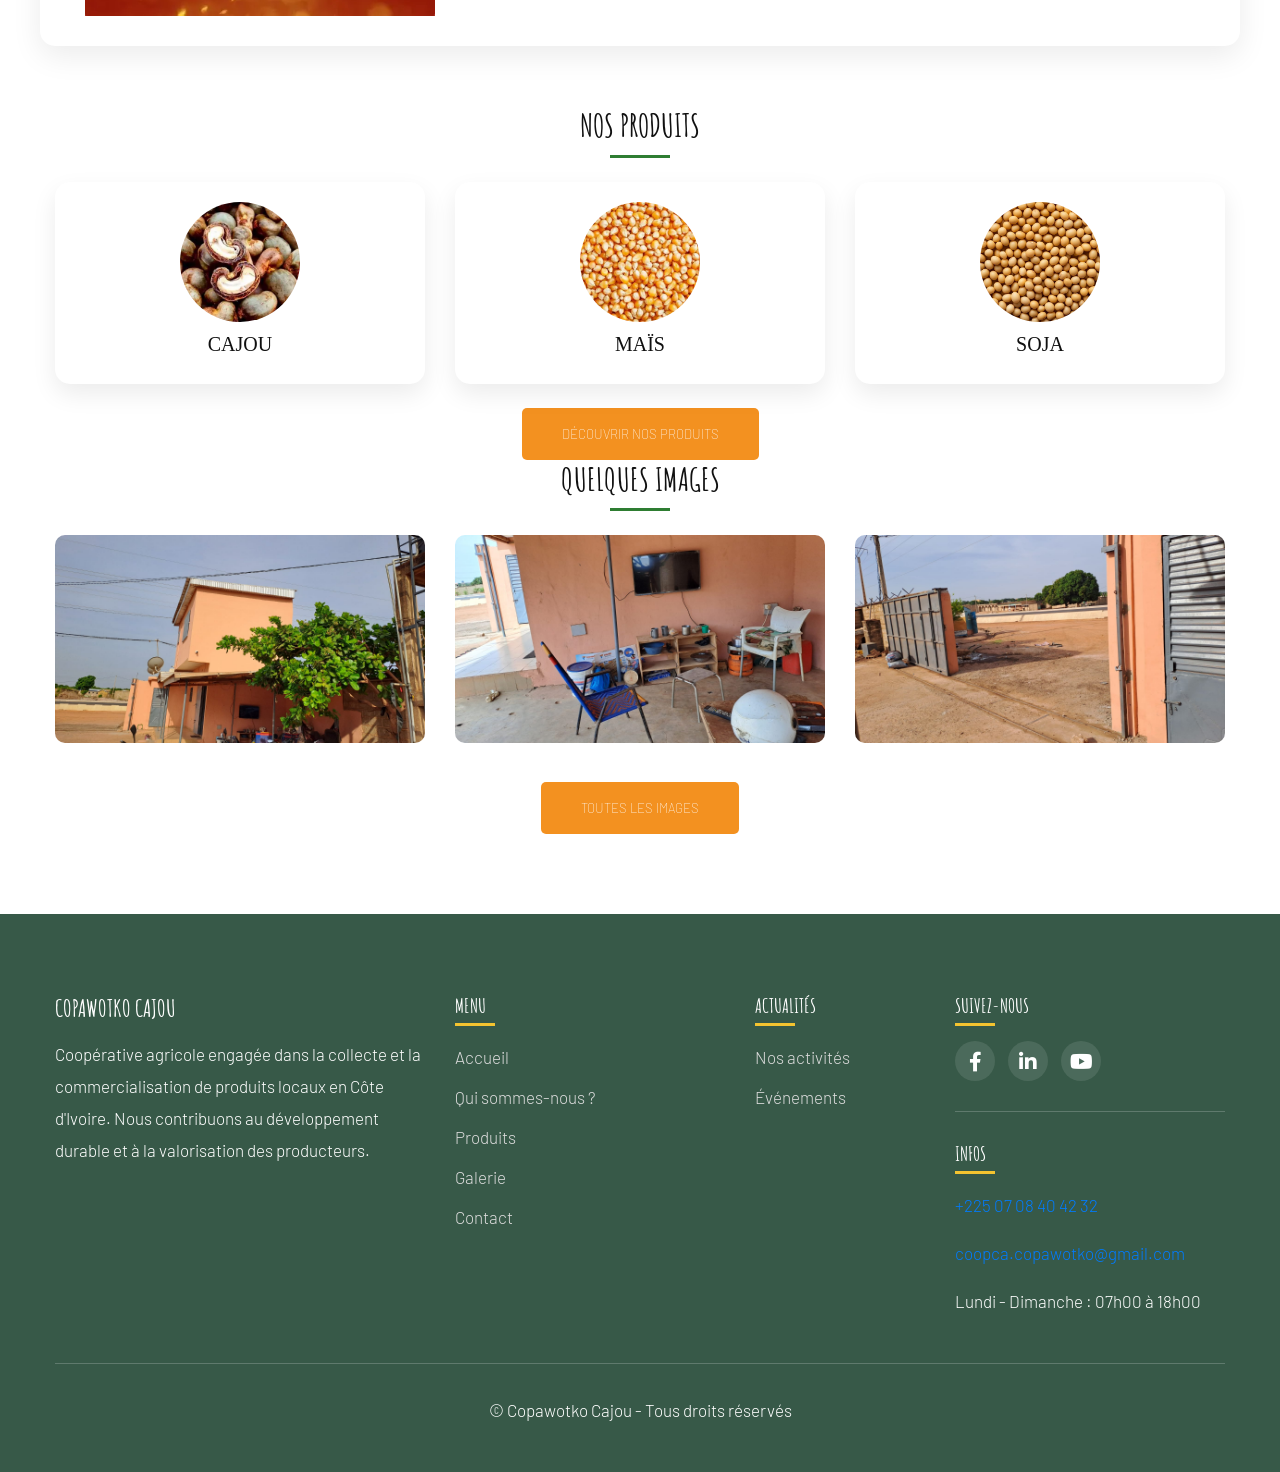
==== commit 985328f2: "mise à jour" ====
--- a/index.html
+++ b/index.html
@@ -365,8 +365,8 @@
       <div class="col-md-2">
         <h5>Actualités</h5>
         <ul>
-          <li><a href="#">Nos activités</a></li>
-          <li><a href="#">Événements</a></li>
+          <li><a href="actualites.html">Nos activités</a></li>
+          <li><a href="actualites.html">Événements</a></li>
         </ul>
       </div>
 
@@ -377,6 +377,14 @@
           <a href="https://www.facebook.com/copawotko.korhogo"><i class="fab fa-facebook-f"></i></a>
           <a href="https://www.linkedin.com/company/copawotko/"><i class="fab fa-linkedin-in"></i></a>
           <a href="#"><i class="fab fa-youtube"></i></a>
+        </div>
+		<hr>
+        <div class="info">
+          <div class="icon"> </div>
+          <h5>Infos</h5>
+          <p><a href="tel:+2250708404232">+225 07 08 40 42 32</a></p>
+		  <p><a href="mailto:coopca.copawotko@gmail.com">coopca.copawotko@gmail.com</a></p>
+		  <p>Lundi - Dimanche : 07h00 à 18h00</p>
         </div>
       </div>
 
--- a/assets/css/style.css
+++ b/assets/css/style.css
@@ -38,7 +38,11 @@
   font-weight: 600;
   margin-bottom: 10px;
 }
-
+@media (max-width: 768px) {
+  .info-box {
+    margin-bottom: 30px;
+  }
+}
 /* TEXTE */
 .info-box p {
   margin: 0;
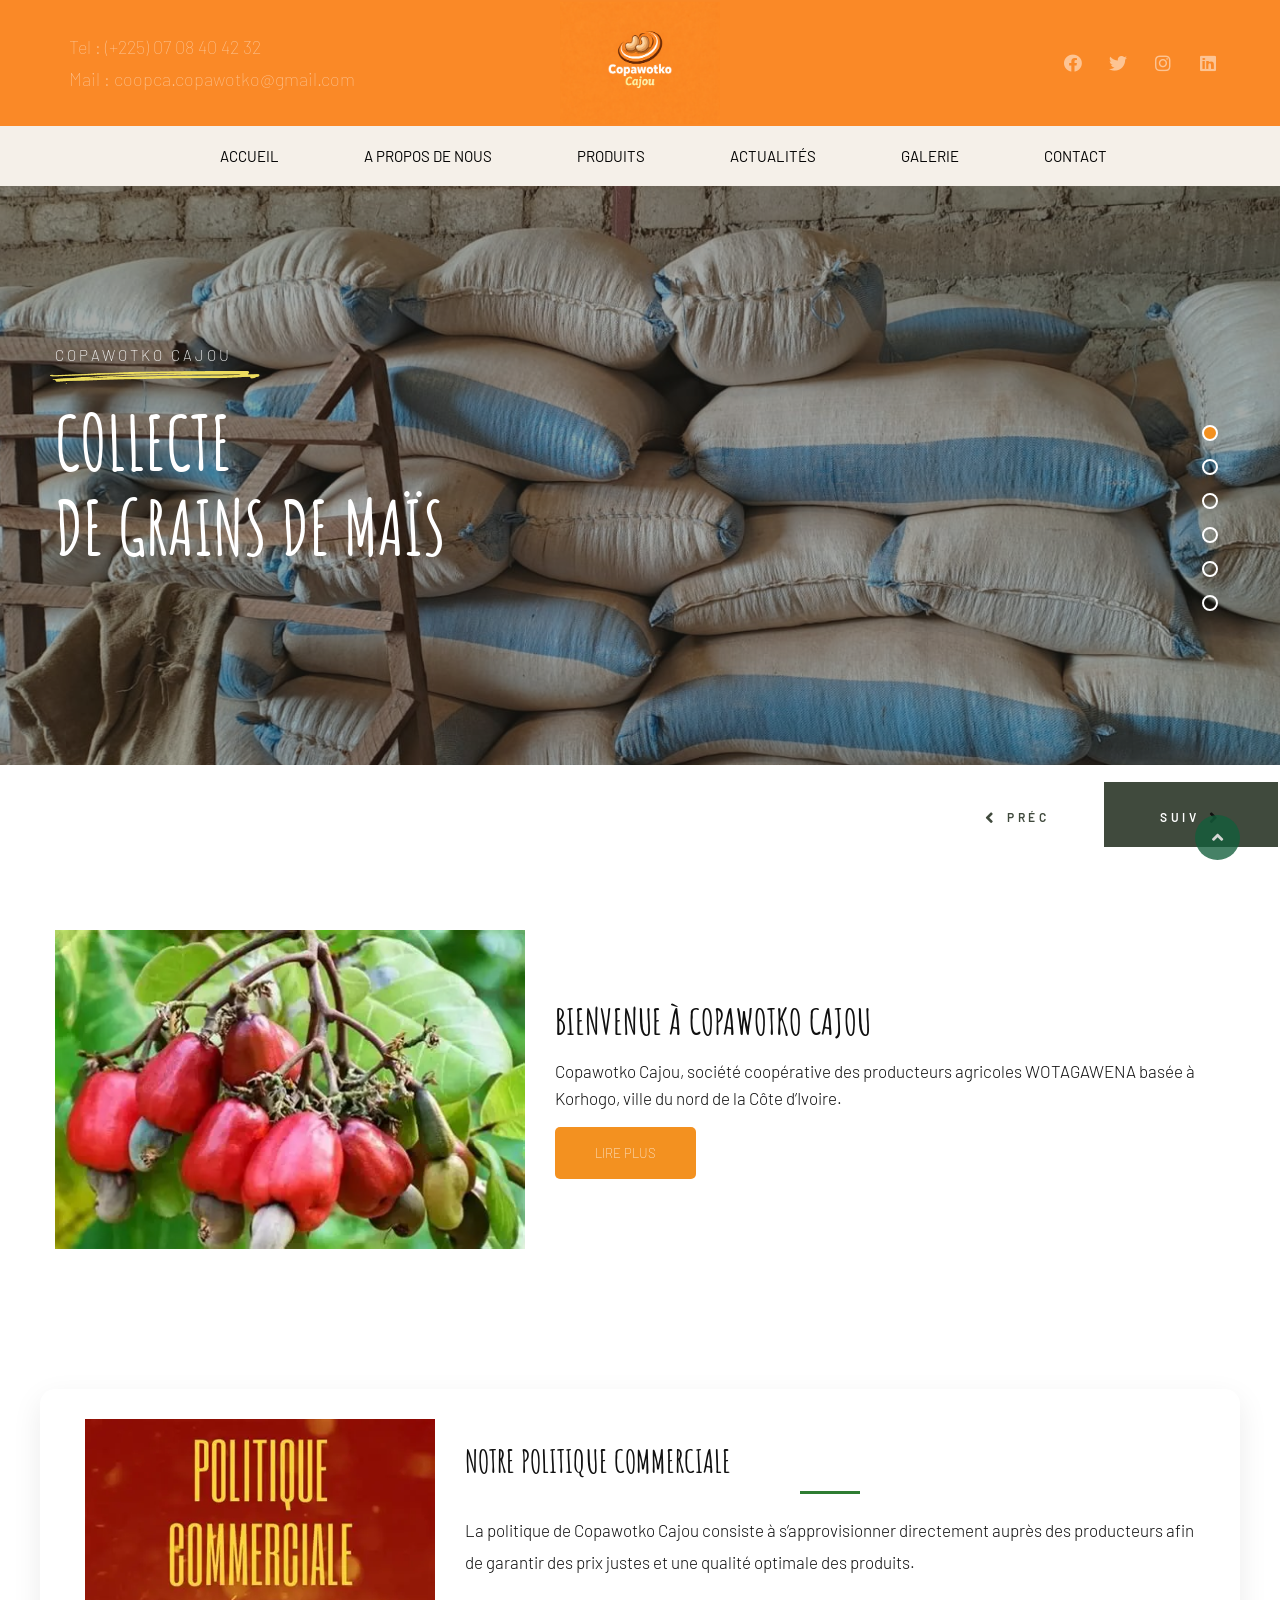
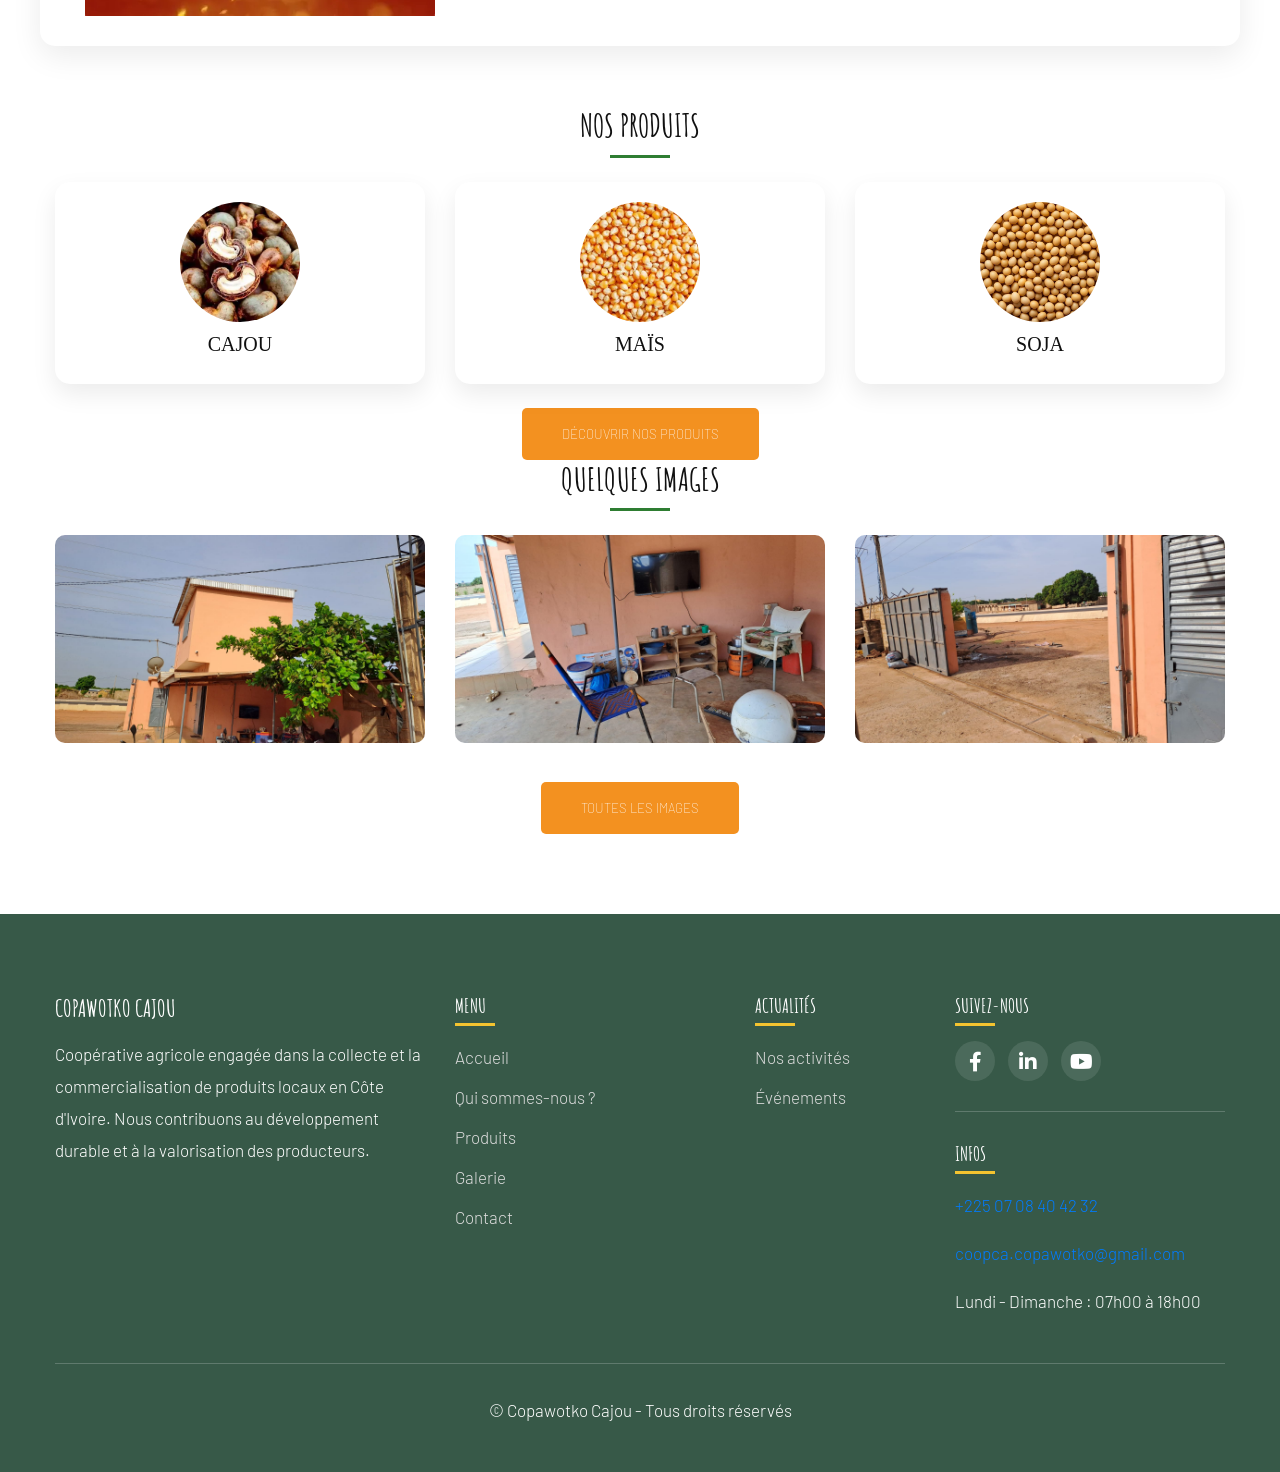
==== commit 95faf861: "mise à jour du site" ====
--- a/index.html
+++ b/index.html
@@ -64,7 +64,7 @@
 <!--	<div class="topbar_bg" style="background-image: url(assets/images/shapes/header-bg.png)"></div>-->
 	<div class="container">
 		<div class="topbar-one__left">
-			<a href="Tel:+2252724310802" class="emaillink">
+			<a href="Tel:+2250708404232" class="emaillink">
 	<span class="icon-pho ne"></span> Tel : (+225) 07 08 40 42 32
 </a>
 <a href="mailto:coopca.copawotko@gmail.com" class="emaillink">
@@ -431,7 +431,7 @@
 
 		<div class="side-menu__content">
 			<p>
-				<a href="Tel:+2252724310802" class="emaillink">
+				<a href="Tel:+2250708404232" class="emaillink">
 	<span class="icon-pho ne"></span> Tel : (+225) 07 08 40 42 32
 </a>
 <a href="mailto:coopca.copawotko@gmail.com" class="emaillink">
--- a/assets/css/style.css
+++ b/assets/css/style.css
@@ -32,17 +32,17 @@
 # Tour Search
 
 /* HERO */
-
+@media (max-width: 768px) {
+  .info-box {
+    margin-bottom: 30px;
+  }
+}
 /* TITRES */
 .info-box h5 {
   font-weight: 600;
   margin-bottom: 10px;
 }
-@media (max-width: 768px) {
-  .info-box {
-    margin-bottom: 30px;
-  }
-}
+
 /* TEXTE */
 .info-box p {
   margin: 0;
